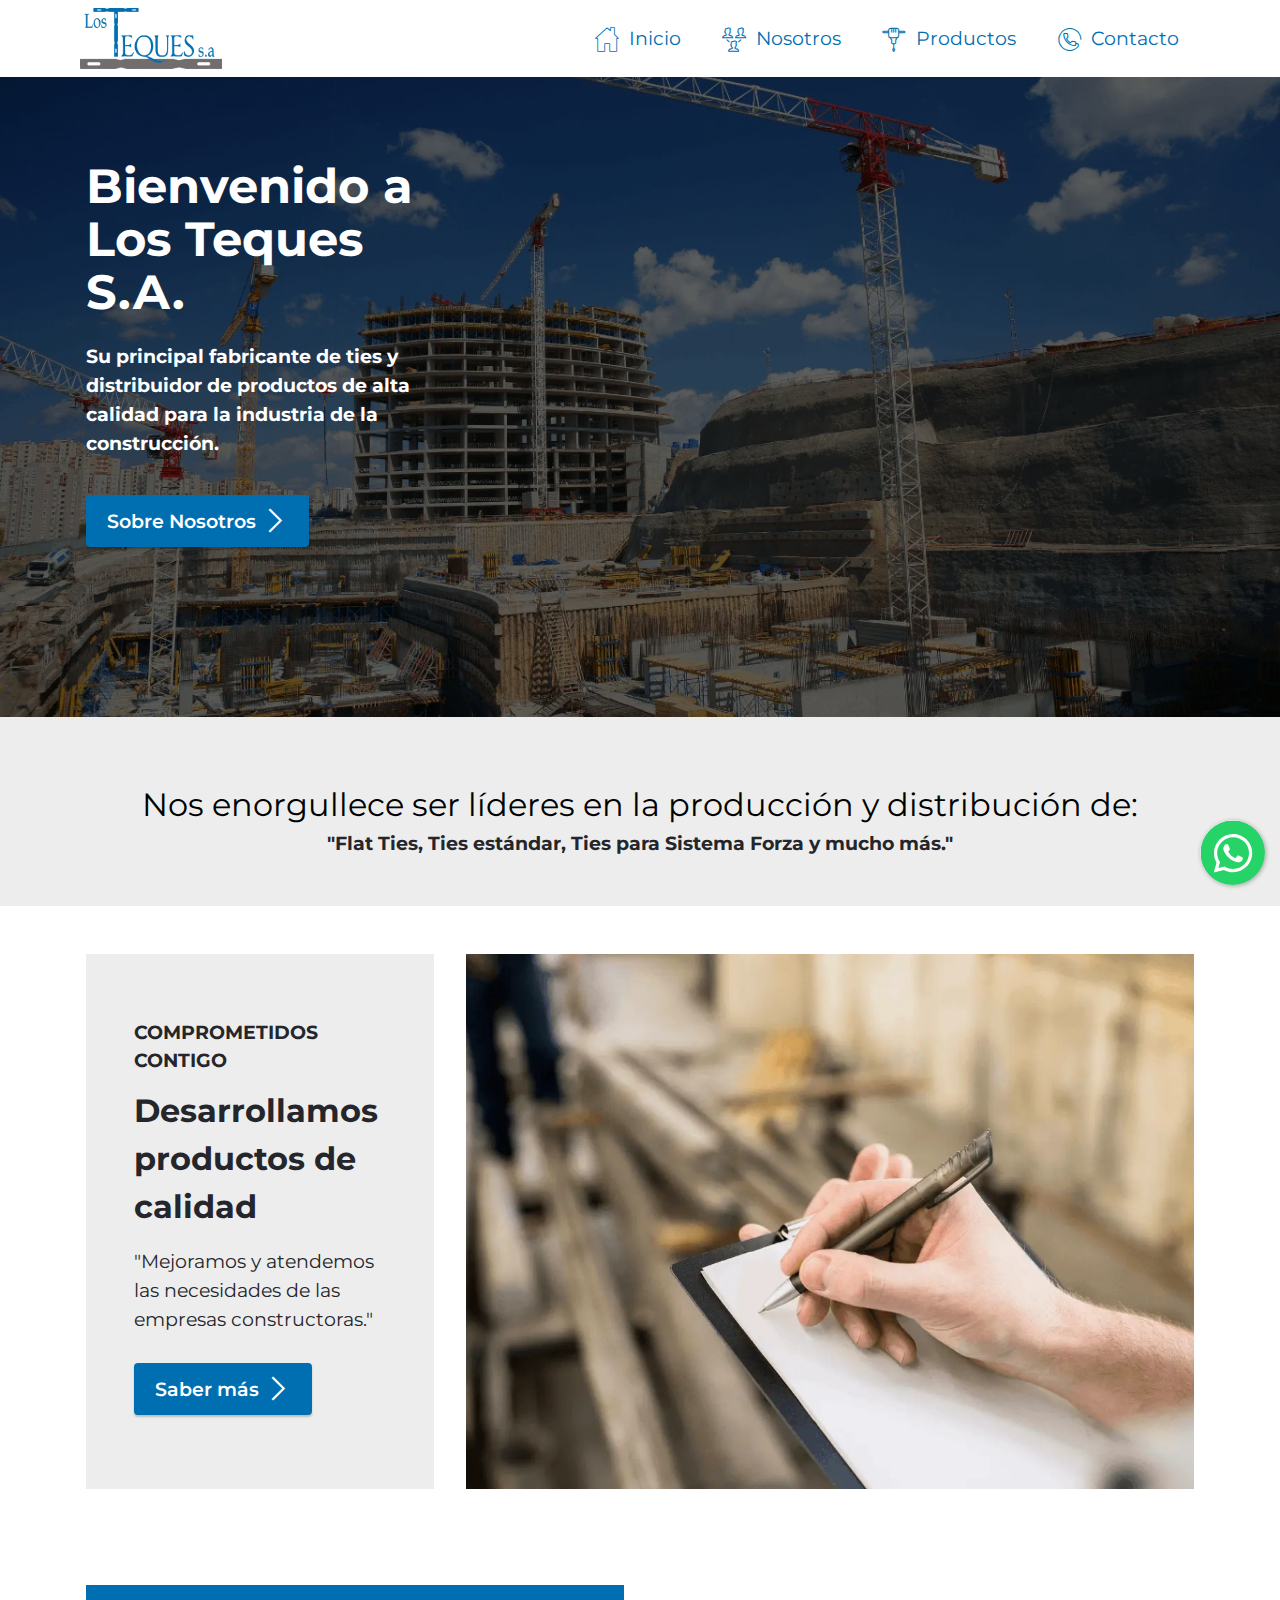
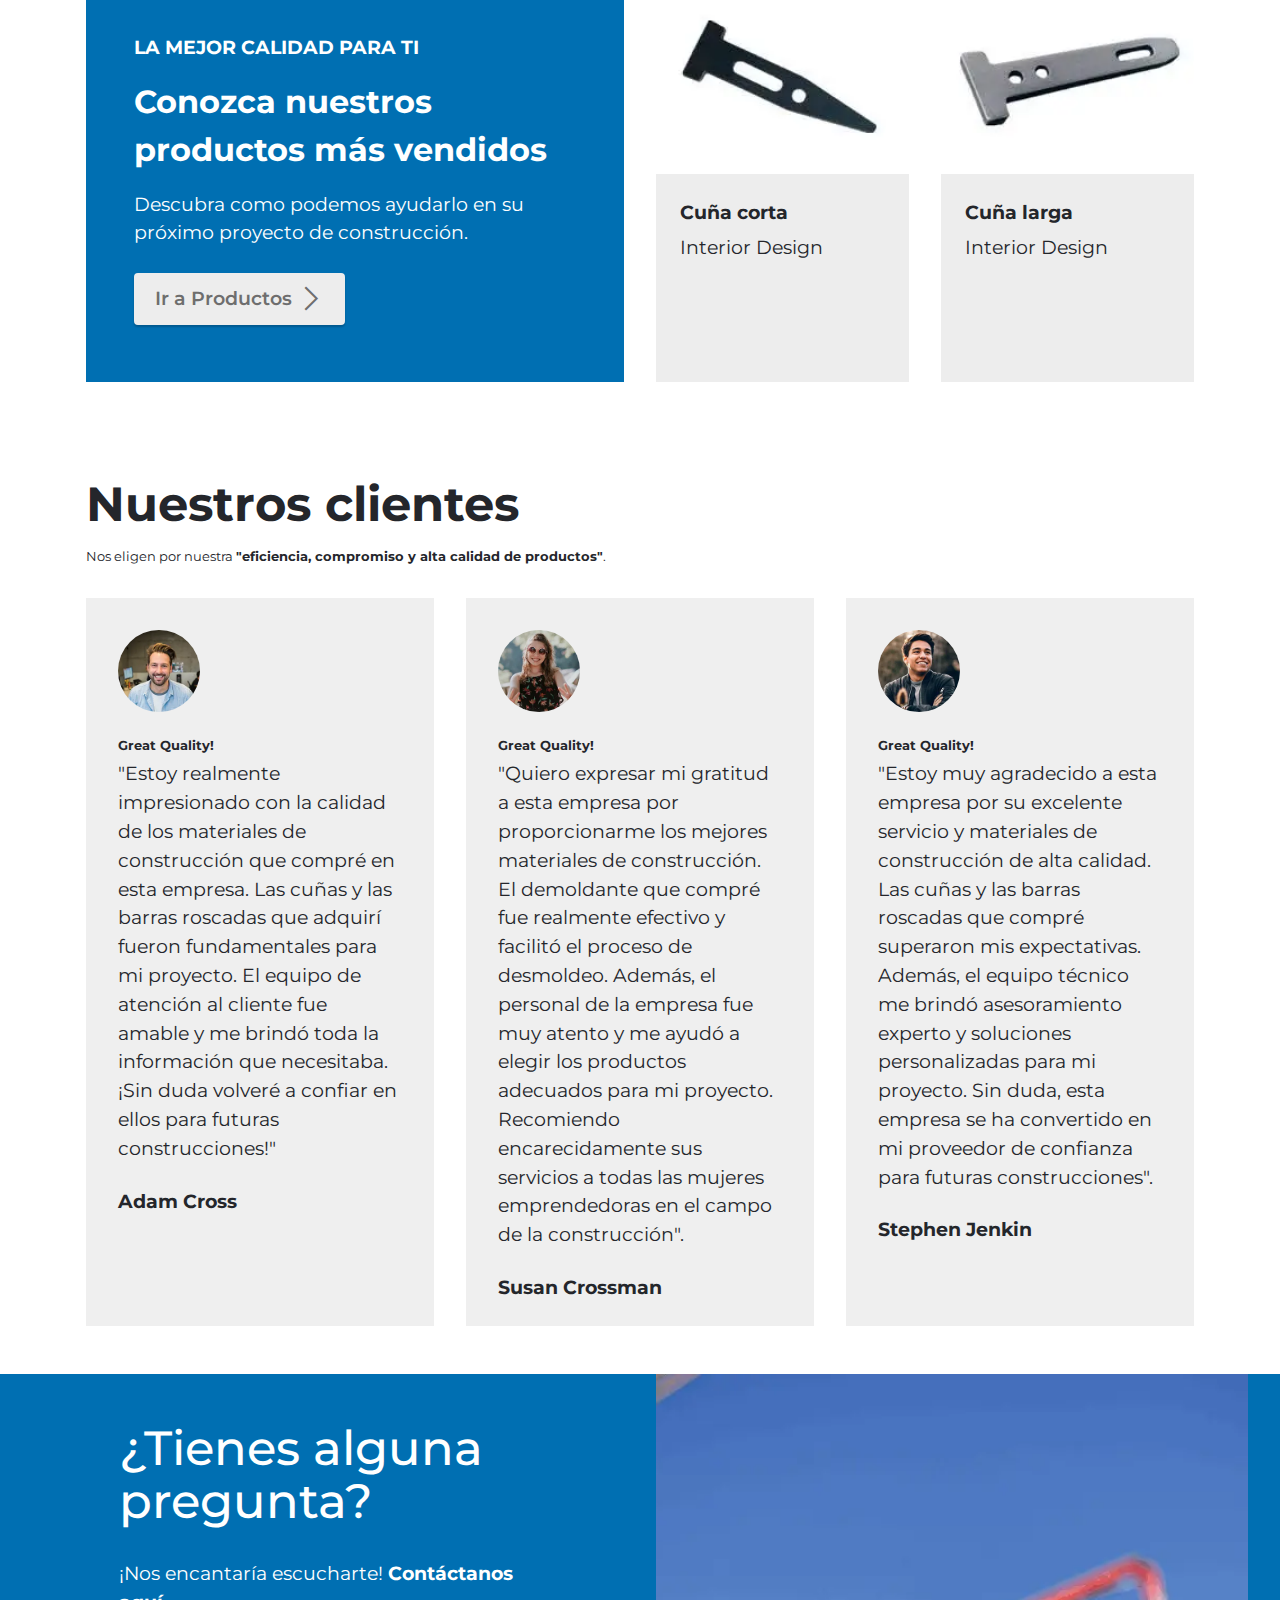
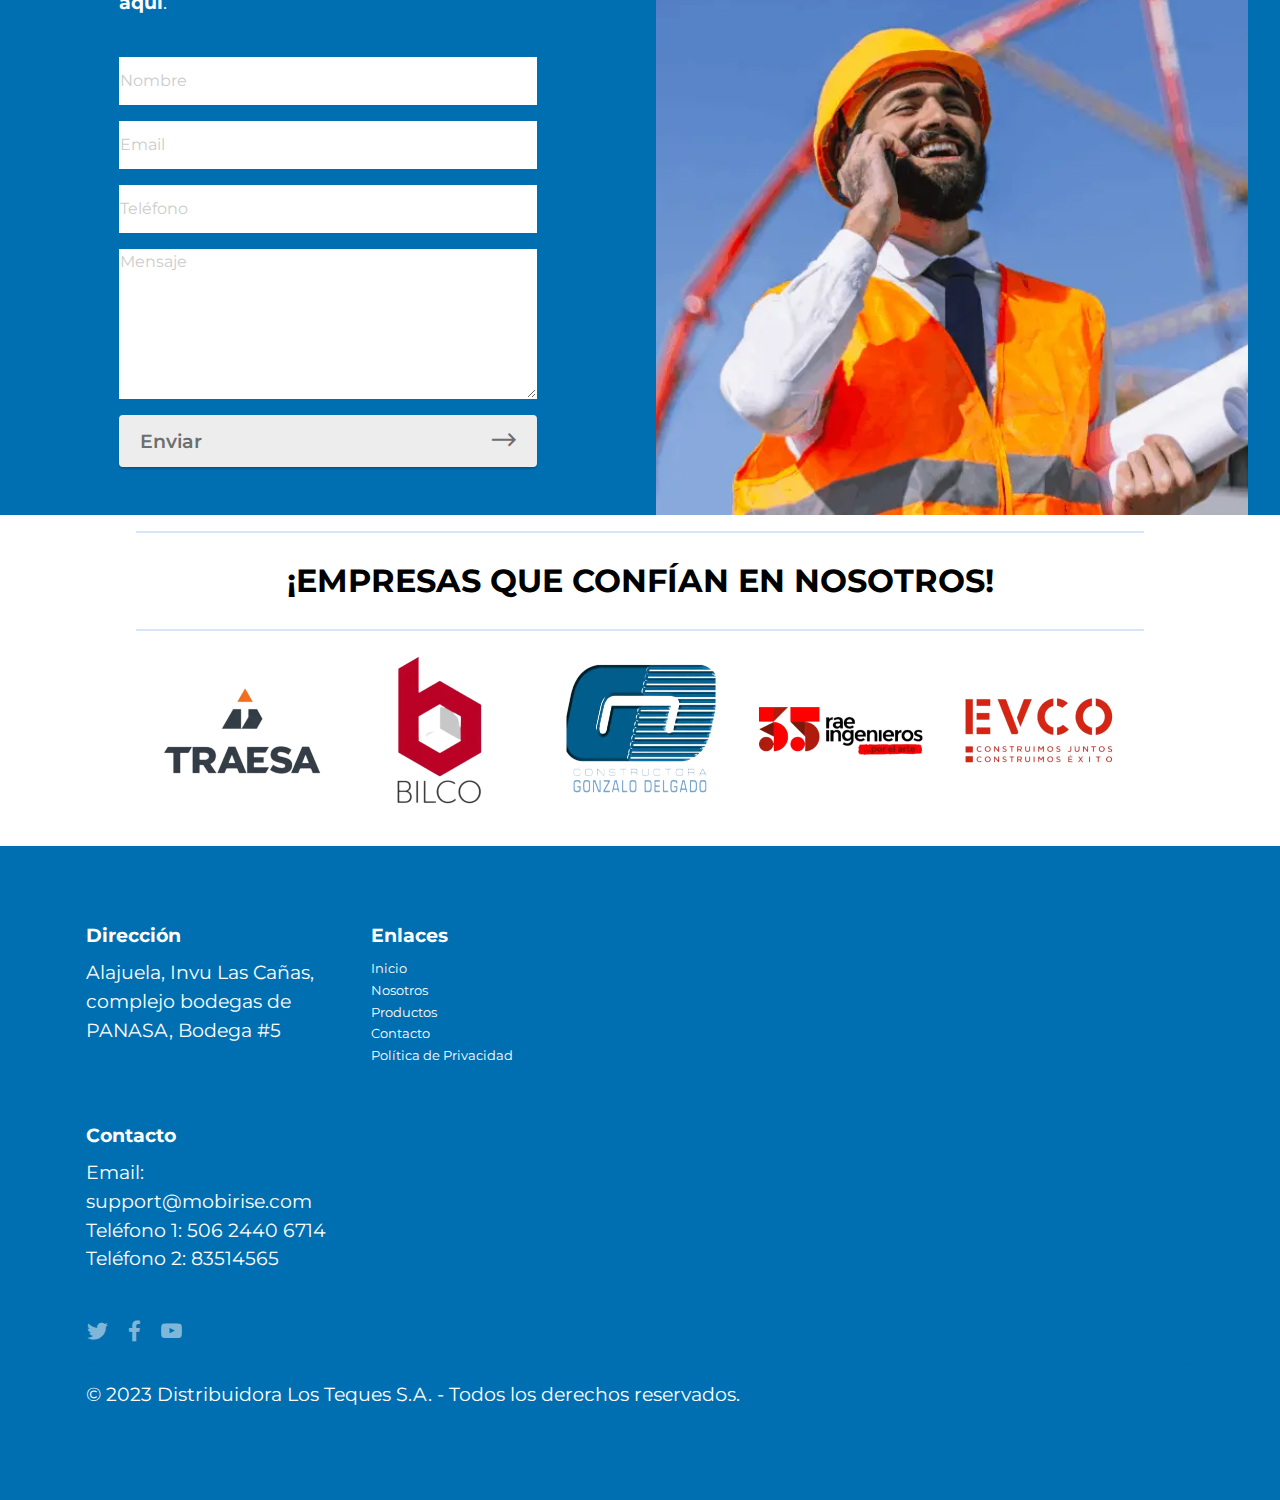
==== index.html @ 0dddf528 "Commit actualización" ====
<!DOCTYPE html>
<html  >
<head>
  
  <meta charset="UTF-8">
  <meta http-equiv="X-UA-Compatible" content="IE=edge">
  
  <meta name="viewport" content="width=device-width, initial-scale=1, minimum-scale=1">
  <link rel="shortcut icon" href="assets/images/grupo-1-128x55.png" type="image/x-icon">
  <meta name="description" content="">
  
  
  <title>Home</title>
  <link rel="stylesheet" href="assets/web/assets/mobirise-icons/mobirise-icons.css">
  <link rel="stylesheet" href="assets/icon54/style.css">
  <link rel="stylesheet" href="assets/icon54-v2/style.css">
  <link rel="stylesheet" href="assets/iconsMind/style.css">
  <link rel="stylesheet" href="assets/web/assets/mobirise-icons2/mobirise2.css">
  <link rel="stylesheet" href="assets/bootstrap/css/bootstrap.min.css">
  <link rel="stylesheet" href="assets/bootstrap/css/bootstrap-grid.min.css">
  <link rel="stylesheet" href="assets/bootstrap/css/bootstrap-reboot.min.css">
  <link rel="stylesheet" href="assets/chatbutton/floating-wpp.css">
  <link rel="stylesheet" href="assets/smart-cart/minicart-theme.css">
  <link rel="stylesheet" href="assets/popup-overlay-plugin/style.css">
  <link rel="stylesheet" href="assets/dropdown/css/style.css">
  <link rel="stylesheet" href="assets/formstyler/jquery.formstyler.css">
  <link rel="stylesheet" href="assets/formstyler/jquery.formstyler.theme.css">
  <link rel="stylesheet" href="assets/socicon/css/styles.css">
  <link rel="stylesheet" href="assets/theme/css/style.css">
  <link rel="stylesheet" href="assets/recaptcha.css">
  <link rel="preload" href="https://fonts.googleapis.com/css?family=Montserrat:100,200,300,400,500,600,700,800,900,100i,200i,300i,400i,500i,600i,700i,800i,900i&display=swap" as="style" onload="this.onload=null;this.rel='stylesheet'">
  <noscript><link rel="stylesheet" href="https://fonts.googleapis.com/css?family=Montserrat:100,200,300,400,500,600,700,800,900,100i,200i,300i,400i,500i,600i,700i,800i,900i&display=swap"></noscript>
  <link rel="preload" as="style" href="assets/mobirise/css/mbr-additional.css"><link rel="stylesheet" href="assets/mobirise/css/mbr-additional.css" type="text/css">

  
  
  

</head>
<body>
  
  <section data-bs-version="5.1" class="menu menu1 agencym4_menu1 cid-tARKE39Lq4" once="menu" id="menu1-2b">

	

	<nav class="navbar navbar-dropdown beta-menu align-items-center navbar-fixed-top navbar-toggleable-sm">
		
		<div class="menu-bottom order-0 order-lg-1">
			<div class="menu-logo">
				<div class="navbar-brand">
					<span class="navbar-logo">
						<a href="index.html">
							<img src="[data-uri]" alt="" style="height: 3.8rem;" loading="lazy" class="lazyload" data-src="assets/images/grupo-1-412x177.webp">
						</a>
					</span>
					
				</div>
				<button class="navbar-toggler" type="button" data-toggle="collapse" data-bs-toggle="collapse" data-target="#navbarSupportedContent, #topLine" data-bs-target="#navbarSupportedContent, #topLine" aria-controls="navbarSupportedContent" aria-expanded="false" aria-label="Toggle navigation">
					<div class="hamburger">
						<span></span>
						<span></span>
						<span></span>
						<span></span>
					</div>
				</button>
			</div>
			<div class="collapse navbar-collapse" id="navbarSupportedContent">
				<ul class="navbar-nav nav-dropdown js-float-line nav-right" data-app-modern-menu="true"><li class="nav-item"><a class="nav-link link mbr-white text-danger text-primary display-7" href="index.html"><span class="imind-home mbr-iconfont mbr-iconfont-btn"></span>Inicio</a></li><li class="nav-item"><a class="nav-link link mbr-white text-danger display-7" href="nosotros.html"><span class="icon54-v2-connecting-users mbr-iconfont mbr-iconfont-btn"></span>Nosotros</a></li><li class="nav-item">
						<a class="nav-link link mbr-white text-danger text-primary display-7" href="productos.html"><span class="icon54-v2-jack-hammer mbr-iconfont mbr-iconfont-btn"></span>Productos</a>
					</li><li class="nav-item"><a class="nav-link link mbr-white text-danger display-7" href="contacto.html"><span class="icon54-v1-phone-1 mbr-iconfont mbr-iconfont-btn"></span>Contacto</a></li></ul>
				
			</div>
		</div>
	</nav>
</section>

<section data-bs-version="5.1" class="header1 shopm5 cid-tIdAH4ptU6" id="aheader1-4l">

    

    
    <div class="mbr-overlay" style="opacity: 0.6; background-color: rgb(0, 0, 0);"></div>

    <div class="container">
        <div class="row justify-content-start">
            <div class="col-12 col-lg-4 col-content">
                
                <h1 class="mbr-section-title mbr-fonts-style mb-0 display-2"><strong>
                    Bienvenido a Los Teques S.A.</strong></h1>
                <div class="text-container">
                    <h2 class="mbr-section-subtitle mbr-fonts-style mb-0 display-7"><strong>
                        Su principal fabricante de ties y distribuidor de productos de alta calidad para la industria de la construcción.</strong></h2>
                    
                </div>
                <div class="mbr-section-btn"><a class="btn btn-danger display-7" href="nosotros.html"><span class="mobi-mbri mobi-mbri-arrow-next mbr-iconfont mbr-iconfont-btn"></span>Sobre Nosotros</a></div>
            </div>
        </div>
    </div>
</section>

<section data-bs-version="5.1" class="article1 shopm5 cid-tIeIZdp18W" id="aarticle1-4p">
    

    
    
    <div class="container">
        <div class="row justify-content-center">
            <div class="title col-md-12 col-lg-12">
                <h3 class="mbr-section-title mbr-fonts-style align-center mb-0 display-5">
                    Nos enorgullece ser líderes en la producción y distribución de:</h3>
                <h4 class="mbr-section-subtitle align-center mbr-fonts-style mb-0 display-7">
                   <strong>"Flat Ties, Ties estándar, Ties para Sistema Forza y mucho más."</strong></h4>
                
            </div>
        </div>
    </div>
</section>

<section data-bs-version="5.1" class="image1 shopm5 cid-tIhHfRg4y4" id="aimage1-4q">
    

    
    
    <div class="container">
        
        <div class="row cards-row align-items-stretch justify-content-center">
            <div class="col-text col-12 col-lg">
                <div class="item-content">
                    <h5 class="card-title mbr-fonts-style display-7"><strong>COMPROMETIDOS CONTIGO</strong></h5>
                    <h5 class="card-subtitle mbr-fonts-style mb-0 display-5">
                        <strong>Desarrollamos productos de calidad</strong></h5>
                    <p class="card-text mbr-fonts-style mb-0 display-7">"Mejoramos y atendemos las necesidades de las empresas constructoras."</p>
                    <div class="mbr-section-btn"><a href="productos.html" class="btn btn-danger display-7" target="_blank"><span class="mobi-mbri mobi-mbri-arrow-next mbr-iconfont mbr-iconfont-btn"></span>Saber más</a></div>
                </div>
            </div>
            <div class="col-img col-12 col-lg-8">
                <div class="item-img">
                    <img src="[data-uri]" alt="" loading="lazy" class="lazyload" data-src="assets/images/3-1-1366x768.webp">
                </div>
            </div>
        </div>
    </div>
</section>

<section data-bs-version="5.1" class="pricing6 shopm5 cid-tIhIXhL57W" id="apricing6-4r">
    
    
    <div class="container">
        <div class="row align-items-stretch items-row justify-content-center">

            <div class="col-12 col-md-12 col-lg-6">
                <div class="mbr-section-head">
                    <h4 class="mbr-section-title mbr-fonts-style mb-0 display-7">
                        <strong>LA MEJOR CALIDAD PARA TI</strong></h4>
                    <h5 class="mbr-section-subtitle mbr-fonts-style mb-0 display-5">
                        <strong>Conozca nuestros productos más vendidos</strong></h5>
                    <h5 class="main-text mbr-fonts-style mb-0 display-7">
                        Descubra como podemos ayudarlo en su próximo proyecto de construcción.
                    </h5>
                    <div class="mbr-section-btn item-footer"><a href="productos.html" class="btn item-btn btn-warning display-7" target="_blank"><span class="mobi-mbri mobi-mbri-arrow-next mbr-iconfont mbr-iconfont-btn"></span>Ir a Productos</a></div>
                </div>
            </div>


            <div class="item features-image col-12 col-md-6 col-lg-3">
                <div class="item-wrapper">
                    <div class="item-img">
                        <img src="[data-uri]" alt="" loading="lazy" class="lazyload" data-src="assets/images/cua-o-llave-corta.jfif-225x225.webp">
                        <div class="mbr-section-btn"><a href="productos.html#apricing6-54" class="btn btn-danger item-btn display-7">Ver más</a></div>
                    </div>
                    <div class="item-content">
                        <h5 class="item-title mbr-fonts-style mb-0 display-7">
                             <strong>Cuña corta</strong></h5>
                        <p class="item-subtitle mbr-fonts-style mb-0 display-7">
                            Interior Design
                        </p>
                        
                    </div>
                </div>
            </div>

            <div class="item features-image col-12 col-md-6 col-lg-3">
                <div class="item-wrapper">
                    <div class="item-img">
                        <img src="[data-uri]" alt="" loading="lazy" class="lazyload" data-src="assets/images/cua-larga.jfif-225x225.webp">
                        <div class="mbr-section-btn"><a href="productos.html#apricing6-54" class="btn btn-danger item-btn display-7">Ver más</a></div>
                    </div>
                    <div class="item-content">
                        <h5 class="item-title mbr-fonts-style mb-0 display-7">
                            <strong>
                                Cuña larga</strong></h5>
                        <p class="item-subtitle mbr-fonts-style mb-0 display-7">
                            Interior Design
                        </p>
                        
                    </div>
                </div>
            </div>

        </div>
    </div>
</section>

<section data-bs-version="5.1" class="people3 shopm5 cid-tIhKVTIOdg" id="apeople3-4s">
    

    
    
    <div class="container">
        <div class="mbr-section-head">
            <h3 class="mbr-section-title mbr-fonts-style mb-0 display-2">
                <strong>Nuestros clientes</strong></h3>
            <h5 class="mbr-section-subtitle mbr-fonts-style mb-0 display-4">
                Nos eligen por nuestra <strong>"eficiencia, compromiso y alta calidad de productos"</strong>.
            </h5>
        </div>
        <div class="row cards-row align-items-stretch justify-content-center">

            <div class="card col-12 col-md-6 col-lg-4">
                <div class="card-wrapper">
                    <div class="item-img">
                        <img src="[data-uri]" alt="" loading="lazy" class="lazyload" data-src="assets/images/face1.webp">
                    </div>
                    <h5 class="card-title mbr-fonts-style display-4">
                        <strong>Great Quality!</strong>
                    </h5>
                    <h5 class="card-subtitle mbr-fonts-style mb-0 display-7">"Estoy realmente impresionado con la calidad de los materiales de construcción que compré en esta empresa. Las cuñas y las barras roscadas que adquirí fueron fundamentales para mi proyecto. El equipo de atención al cliente fue amable y me brindó toda la información que necesitaba. ¡Sin duda volveré a confiar en ellos para futuras construcciones!"</h5>
                    <div class="card-bottom-wrap">
                        <p class="card-name mbr-fonts-style mb-0 display-7">
                            <strong>Adam Cross</strong>
                        </p>
                        
                    </div>
                </div>
            </div>

            <div class="card col-12 col-md-6 col-lg-4">
                <div class="card-wrapper">
                    <div class="item-img">
                        <img src="[data-uri]" alt="" loading="lazy" class="lazyload" data-src="assets/images/face2.webp">
                    </div>
                    <h5 class="card-title mbr-fonts-style display-4">
                        <strong>Great Quality!</strong>
                    </h5>
                    <h5 class="card-subtitle mbr-fonts-style mb-0 display-7">"Quiero expresar mi gratitud a esta empresa por proporcionarme los mejores materiales de construcción. El demoldante que compré fue realmente efectivo y facilitó el proceso de desmoldeo. Además, el personal de la empresa fue muy atento y me ayudó a elegir los productos adecuados para mi proyecto. Recomiendo encarecidamente sus servicios a todas las mujeres emprendedoras en el campo de la construcción".</h5>
                    <div class="card-bottom-wrap">
                        <p class="card-name mbr-fonts-style mb-0 display-7">
                            <strong>Susan Crossman</strong>
                        </p>
                        
                    </div>
                </div>
            </div>
            <div class="card col-12 col-md-6 col-lg-4">
                <div class="card-wrapper">
                    <div class="item-img">
                        <img src="[data-uri]" alt="" loading="lazy" class="lazyload" data-src="assets/images/face3.webp">
                    </div>
                    <h5 class="card-title mbr-fonts-style display-4">
                        <strong>Great Quality!</strong>
                    </h5>
                    <h5 class="card-subtitle mbr-fonts-style mb-0 display-7">"Estoy muy agradecido a esta empresa por su excelente servicio y materiales de construcción de alta calidad. Las cuñas y las barras roscadas que compré superaron mis expectativas. Además, el equipo técnico me brindó asesoramiento experto y soluciones personalizadas para mi proyecto. Sin duda, esta empresa se ha convertido en mi proveedor de confianza para futuras construcciones".</h5>
                    <div class="card-bottom-wrap">
                        <p class="card-name mbr-fonts-style mb-0 display-7">
                            <strong>Stephen Jenkin</strong>
                        </p>
                        
                    </div>
                </div>
            </div>

        </div>
    </div>
</section>

<section data-bs-version="5.1" class="form form1 industrym4_form1 cid-tIhMe9GG2u" id="form001-4t">

	

	

	<div class="container-fluid">
		<div class="row">
			<div class="col-lg-6 mx-auto py-5 mbr-form" data-form-type="formoid">
				<h2 class="mbr-section-title align-left pb-4 mbr-semibold mbr-white mbr-fonts-style display-2">¿Tienes alguna pregunta?</h2>
				<p class="mbr-text mbr-black align-left pb-4 mbr-regular mbr-light mbr-fonts-style display-7">¡Nos encantaría escucharte! <strong>Contáctanos aquí</strong>.</p>
				<!---Formbuilder Form--->
				<form action="https://mobirise.eu/" method="POST" class="mbr-form form-with-styler" data-form-title="Form Name"><input type="hidden" name="email" data-form-email="true" value="Pf9vUoSdIhd9yyI3pvFYnCew9eEXFG8mIy0gmKCTc1WOfLQgKjstfrhZujZC/AQQEA2zJ03johLRgko5/EZGVQ2fHcIpmomJSnGQuFqqCVwVO3lSVEWWECcdSHfw+iJQ.eFJRoqqiEd4gJ+GeoC/4ouT8Q7LmjeDtuuFhpUrqaQWeVHPRgYNDMj85qisv90Dphksd176Srx2PKoPVZc2mEFu+ofXh6MCu+YUNw5muZpaPR1gjAbjbYVipbGEQ1Nxk">
					<div class="row">
						<div hidden="hidden" data-form-alert="" class="alert alert-success col-12">Gracias por su interés en Los Teques S.A., nos pondremos en contacto pronto.</div>
						<div hidden="hidden" data-form-alert-danger="" class="alert alert-danger col-12">Oops...! some
							problem!</div>
					</div>
					<div class="dragArea row">
						<div class="col-lg-12 form-group mb-3" data-for="first-name">
							<input type="text" name="first-name" placeholder="Nombre" data-form-field="first-name" class="form-control display-7" value="" id="first-name-form001-4t">
						</div>
						
						
						<div data-for="email" class="col-lg-12 form-group mb-3" style="">
							<input type="email" name="email" placeholder="Email" data-form-field="email" class="form-control display-7" value="" id="email-form001-4t">
						</div>
						<div data-for="phone" class="col-lg-12 form-group mb-3">
							<input type="tel" name="phone" placeholder="Teléfono" data-form-field="phone" class="form-control display-7" pattern="*" value="" id="phone-form001-4t">
						</div>
						<div data-for="message" class="col-lg-12 form-group mb-3">
							<textarea name="message" placeholder="Mensaje" data-form-field="message" class="form-control display-7" value="" id="message-form001-4t"></textarea>
						</div>
						<div class="col-lg-12 mbr-section-btn"><button type="submit" class="btn btn-warning display-7"><span class="mobi-mbri mobi-mbri-right mbr-iconfont mbr-iconfont-btn"></span>Enviar</button></div>
					</div>
				</form>
				<!---Formbuilder Form--->
			</div>
			<div class="col-lg-6 img-col">
				<img src="[data-uri]" alt="" loading="lazy" class="lazyload" data-src="assets/images/4-1255x706.webp">
			</div>
		</div>
	</div>
</section>

<section data-bs-version="5.1" class="content6 cid-tASLdBL5ep" id="content6-3x">
    
    <div class="container-fluid">
        <div class="row justify-content-center">
            <div class="col-md-12 col-lg-10">
                <hr class="line">
                <p class="mbr-text align-center mbr-fonts-style my-4 display-5"><strong>¡EMPRESAS QUE CONFÍAN EN NOSOTROS!</strong></p>
                <hr class="line">
            </div>
        </div>
    </div>
</section>

<section data-bs-version="5.1" class="people4 mbr-embla cid-tASMoTf3MT" id="people4-42">
    

    

    <div>
        <div class="container">
            <div class="embla" data-skip-snaps="true" data-align="center" data-contain-scroll="trimSnaps" data-loop="true" data-auto-play="true" data-auto-play-interval="3" data-draggable="true">
                <div class="embla__viewport container">
                    <div class="embla__container">
                        
                        <div class="embla__slide slider-image item features-image active" style="margin-left: 1rem; margin-right: 1rem;">
                            <div class="slide-content">
                                <div class="item-wrapper">
                                    <div class="wrap-img item-img">
                                        <img src="[data-uri]" alt="" data-slide-to="1" data-bs-slide-to="1" loading="lazy" class="lazyload" data-src="assets/images/2-removebg-preview-334x334.webp">
                                    </div>
                                </div>
                            </div>
                        </div><div class="embla__slide slider-image item features-image" style="margin-left: 1rem; margin-right: 1rem;">
                            <div class="slide-content">
                                <div class="item-wrapper">
                                    <div class="wrap-img item-img">
                                        <img src="[data-uri]" alt="" data-slide-to="2" data-bs-slide-to="2" loading="lazy" class="lazyload" data-src="assets/images/3-removebg-preview-334x334.webp">
                                    </div>
                                </div>
                            </div>
                        </div><div class="embla__slide slider-image item features-image" style="margin-left: 1rem; margin-right: 1rem;">
                            <div class="slide-content">
                                <div class="item-wrapper">
                                    <div class="wrap-img item-img">
                                        <img src="[data-uri]" alt="" data-slide-to="2" data-bs-slide-to="3" loading="lazy" class="lazyload" data-src="assets/images/4-removebg-preview-334x334.webp">
                                    </div>
                                </div>
                            </div>
                        </div><div class="embla__slide slider-image item features-image" style="margin-left: 1rem; margin-right: 1rem;">
                            <div class="slide-content">
                                <div class="item-wrapper">
                                    <div class="wrap-img item-img">
                                        <img src="[data-uri]" alt="" data-slide-to="3" data-bs-slide-to="3" loading="lazy" class="lazyload" data-src="assets/images/5-removebg-preview-334x334.webp">
                                    </div>
                                </div>
                            </div>
                        </div><div class="embla__slide slider-image item features-image" style="margin-left: 1rem; margin-right: 1rem;">
                            <div class="slide-content">
                                <div class="item-wrapper">
                                    <div class="wrap-img item-img">
                                        <img src="[data-uri]" alt="" data-slide-to="4" data-bs-slide-to="4" loading="lazy" class="lazyload" data-src="assets/images/6-removebg-preview-334x334.webp">
                                    </div>
                                </div>
                            </div>
                        </div><div class="embla__slide slider-image item features-image" style="margin-left: 1rem; margin-right: 1rem;">
                            <div class="slide-content">
                                <div class="item-wrapper">
                                    <div class="wrap-img item-img">
                                        <img src="[data-uri]" alt="" data-slide-to="5" data-bs-slide-to="5" loading="lazy" class="lazyload" data-src="assets/images/7-removebg-preview-334x334.webp">
                                    </div>
                                </div>
                            </div>
                        </div><div class="embla__slide slider-image item features-image" style="margin-left: 1rem; margin-right: 1rem;">
                            <div class="slide-content">
                                <div class="item-wrapper">
                                    <div class="wrap-img item-img">
                                        <img src="[data-uri]" alt="" data-slide-to="6" data-bs-slide-to="6" loading="lazy" class="lazyload" data-src="assets/images/8-removebg-preview-334x334.webp">
                                    </div>
                                </div>
                            </div>
                        </div><div class="embla__slide slider-image item features-image" style="margin-left: 1rem; margin-right: 1rem;">
                            <div class="slide-content">
                                <div class="item-wrapper">
                                    <div class="wrap-img item-img">
                                        <img src="[data-uri]" alt="" data-slide-to="7" data-bs-slide-to="7" loading="lazy" class="lazyload" data-src="assets/images/1-removebg-preview-334x334.webp">
                                    </div>
                                </div>
                            </div>
                        </div>
                        
                        
                        
                        
                        
                    </div>
                </div>
                <button class="embla__button embla__button--prev">
                    <span class="mobi-mbri mobi-mbri-arrow-prev mbr-iconfont" aria-hidden="true"></span>
                    <span class="sr-only visually-hidden visually-hidden">Previous</span>
                </button>
                <button class="embla__button embla__button--next">
                    <span class="mobi-mbri mobi-mbri-arrow-next mbr-iconfont" aria-hidden="true"></span>
                    <span class="sr-only visually-hidden visually-hidden">Next</span>
                </button>
            </div>
        </div>
    </div>
</section>

<section data-bs-version="5.1" class="footer6 cid-tIuk1VQ1nN" once="footers" id="footer6-5g">

    

    

    <div class="container">
        <div class="row content mbr-white">
            <div class="col-12 col-md-3 mbr-fonts-style display-7">
                <h5 class="mbr-section-subtitle mbr-fonts-style mb-2 display-7">
                    <strong>Dirección</strong></h5>
                <p class="mbr-text mbr-fonts-style display-7">Alajuela, Invu Las Cañas, complejo bodegas de PANASA, Bodega #5</p> <br>
                <h5 class="mbr-section-subtitle mbr-fonts-style mb-2 mt-4 display-7">
                    <strong>Contacto</strong></h5>
                <p class="mbr-text mbr-fonts-style mb-4 display-7">
                    Email: support@mobirise.com <br>
                    Teléfono 1: 506 2440 6714<br>Teléfono 2: 83514565</p>
            </div>
            <div class="col-12 col-md-3 mbr-fonts-style display-7">
                <h5 class="mbr-section-subtitle mbr-fonts-style mb-2 display-7">
                    <strong>Enlaces</strong></h5>
                <ul class="list mbr-fonts-style mb-4 display-4">
                    <li class="mbr-text item-wrap"><a href="index.html" class="text-primary">Inicio</a></li>
                    <li class="mbr-text item-wrap"><a href="nosotros.html" class="text-primary">Nosotros</a></li>
                    <li class="mbr-text item-wrap"><a href="productos.html" class="text-primary">Productos</a></li><li class="mbr-text item-wrap"><a href="contacto.html" class="text-primary">Contacto</a></li><li class="mbr-text item-wrap"><a href="politicas.html" class="text-primary">Política de Privacidad</a></li>
                </ul>
                <h5 class="mbr-section-subtitle mbr-fonts-style mb-2 mt-5 display-7"></h5>
                <p class="mbr-text mbr-fonts-style mb-4 display-7"></p>
            </div>
            <div class="col-12 col-md-6">
                <div class="google-map"><iframe frameborder="0" style="border:0" src="https://www.google.com/maps/embed?pb=!1m14!1m8!1m3!1d245.5718844823899!2d-84.20197689848334!3d10.004453446647483!3m2!1i1024!2i768!4f13.1!3m3!1m2!1s0x8fa0f96d98078c4d%3A0xcdc09a8e0629ba44!2sPANASA!5e0!3m2!1ses-419!2sve!4v1687784857451!5m2!1ses-419!2sve" allowfullscreen="" loading="lazy" class="lazyload"></iframe></div>
            </div>
            <div class="col-md-6">
                <div class="social-list align-left">
                    <div class="soc-item">
                        <a href="#" target="_blank">
                            <span class="mbr-iconfont mbr-iconfont-social socicon-twitter socicon"></span>
                        </a>
                    </div>
                    <div class="soc-item">
                        <a href="#" target="_blank">
                            <span class="mbr-iconfont mbr-iconfont-social socicon-facebook socicon"></span>
                        </a>
                    </div>
                    <div class="soc-item">
                        <a href="#" target="_blank">
                            <span class="mbr-iconfont mbr-iconfont-social socicon-youtube socicon"></span>
                        </a>
                    </div>
                    
                    
                    
                </div>
            </div>
        </div>
        <div class="footer-lower">
            <div class="media-container-row">
                <div class="col-sm-12">
                    <hr>
                </div>
            </div>
            <div class="col-sm-12 copyright pl-0">
                <p class="mbr-text mbr-fonts-style mbr-white display-7">
                    © 2023 Distribuidora Los Teques S.A. - Todos los derechos reservados.</p>
            </div>
        </div>
    </div>
</section>


<script src="assets/bootstrap/js/bootstrap.bundle.min.js"></script>
  <script src="assets/smoothscroll/smooth-scroll.js"></script>
  <script src="assets/ytplayer/index.js"></script>
  <script src="assets/chatbutton/floating-wpp.js"></script>
  <script src="assets/chatbutton/script.js"></script>
  <script src="assets/smart-cart/minicart.js"></script>
  <script src="assets/smart-cart/minicart-customizer.js"></script>
  <script src="assets/dropdown/js/navbar-dropdown.js"></script>
  <script src="assets/formstyler/jquery.formstyler.js"></script>
  <script src="assets/formstyler/jquery.formstyler.min.js"></script>
  <script src="assets/embla/embla.min.js"></script>
  <script src="assets/embla/script.js"></script>
  <script src="assets/theme/js/script.js"></script>
  <script src="assets/formoid.min.js"></script>
  
  
  
<div id="chatbutton-wa" data-phone="+12345678901" data-showpopup="true" data-headertitle="👋 Chat con nosotros por WhatsApp!" data-popupmessage="Hola!👋

Escribe tu mensaje aquí. en la brevedad posible nos pondremos en contacto contigo! 🔥

Los Teques S.A. Team" data-placeholder="Escribe aquí" data-position="left" data-headercolor="#39847a" data-backgroundcolor="#e5ddd5" data-autoopentimeout="0" data-size="65px"><div class="floating-wpp-button" style="width: 65px; height: 65px;"><div class="floating-wpp-button-image"><!--?xml version="1.0" encoding="UTF-8" standalone="no"?--><svg xmlns="http://www.w3.org/2000/svg" xmlns:xlink="http://www.w3.org/1999/xlink" style="isolation:isolate" viewBox="0 0 800 800" width="65" height="65"><defs><clipPath id="_clipPath_A3g8G5hPEGG2L0B6hFCxamU4cc8rfqzQ"><rect width="800" height="800"></rect></clipPath></defs><g clip-path="url(#_clipPath_A3g8G5hPEGG2L0B6hFCxamU4cc8rfqzQ)"><g><path d=" M 787.59 800 L 12.41 800 C 5.556 800 0 793.332 0 785.108 L 0 14.892 C 0 6.667 5.556 0 12.41 0 L 787.59 0 C 794.444 0 800 6.667 800 14.892 L 800 785.108 C 800 793.332 794.444 800 787.59 800 Z " fill="rgb(37,211,102)"></path></g><g><path d=" M 508.558 450.429 C 502.67 447.483 473.723 433.24 468.325 431.273 C 462.929 429.308 459.003 428.328 455.078 434.22 C 451.153 440.114 439.869 453.377 436.434 457.307 C 433 461.236 429.565 461.729 423.677 458.78 C 417.79 455.834 398.818 449.617 376.328 429.556 C 358.825 413.943 347.008 394.663 343.574 388.768 C 340.139 382.873 343.207 379.687 346.155 376.752 C 348.804 374.113 352.044 369.874 354.987 366.436 C 357.931 362.999 358.912 360.541 360.875 356.614 C 362.837 352.683 361.857 349.246 360.383 346.299 C 358.912 343.352 347.136 314.369 342.231 302.579 C 337.451 291.099 332.597 292.654 328.983 292.472 C 325.552 292.301 321.622 292.265 317.698 292.265 C 313.773 292.265 307.394 293.739 301.996 299.632 C 296.6 305.527 281.389 319.772 281.389 348.752 C 281.389 377.735 302.487 405.731 305.431 409.661 C 308.376 413.592 346.949 473.062 406.015 498.566 C 420.062 504.634 431.03 508.256 439.581 510.969 C 453.685 515.451 466.521 514.818 476.666 513.302 C 487.978 511.613 511.502 499.06 516.409 485.307 C 521.315 471.55 521.315 459.762 519.842 457.307 C 518.371 454.851 514.446 453.377 508.558 450.429 Z  M 401.126 597.117 L 401.047 597.117 C 365.902 597.104 331.431 587.661 301.36 569.817 L 294.208 565.572 L 220.08 585.017 L 239.866 512.743 L 235.21 505.332 C 215.604 474.149 205.248 438.108 205.264 401.1 C 205.307 293.113 293.17 205.257 401.204 205.257 C 453.518 205.275 502.693 225.674 539.673 262.696 C 576.651 299.716 597.004 348.925 596.983 401.258 C 596.939 509.254 509.078 597.117 401.126 597.117 Z  M 567.816 234.565 C 523.327 190.024 464.161 165.484 401.124 165.458 C 271.24 165.458 165.529 271.161 165.477 401.085 C 165.46 442.617 176.311 483.154 196.932 518.892 L 163.502 641 L 288.421 608.232 C 322.839 627.005 361.591 636.901 401.03 636.913 L 401.126 636.913 L 401.127 636.913 C 530.998 636.913 636.717 531.2 636.77 401.274 C 636.794 338.309 612.306 279.105 567.816 234.565" fill-rule="evenodd" fill="rgb(255,255,255)"></path></g></g></svg></div></div></div>
 
<script>"use strict";if("loading"in HTMLImageElement.prototype){document.querySelectorAll('img[loading="lazy"]').forEach(e=>{e.src=e.dataset.src;if(e.getAttribute("style")){e.setAttribute("data-temp-style",e.getAttribute("style"))};if(e.getAttribute("data-aspectratio")){e.style.paddingTop=100*e.getAttribute("data-aspectratio")+"%";e.style.height=0;}e.onload=function(){if(e.getAttribute("data-temp-style")){e.setAttribute("style", e.getAttribute("data-temp-style"))}else{e.removeAttribute("style")};e.removeAttribute("data-temp-style")}})}else{const e=document.createElement("script");e.src="https://cdnjs.cloudflare.com/ajax/libs/lazysizes/5.1.2/lazysizes.min.js";document.body.appendChild(e)}</script>
</body>
</html>
---- assets/web/assets/mobirise-icons/mobirise-icons.css ----
@font-face {
  font-family: 'MobiriseIcons';
  src:  url('mobirise-icons.eot?spat4u');
  src:  url('mobirise-icons.eot?spat4u#iefix') format('embedded-opentype'),
    url('mobirise-icons.ttf?spat4u') format('truetype'),
    url('mobirise-icons.woff?spat4u') format('woff'),
    url('mobirise-icons.svg?spat4u#MobiriseIcons') format('svg');
  font-weight: normal;
  font-style: normal;
  font-display: swap;
}

[class^="mbri-"], [class*=" mbri-"] {
  /* use !important to prevent issues with browser extensions that change fonts */
  font-family: MobiriseIcons !important;
  speak: none;
  font-style: normal;
  font-weight: normal;
  font-variant: normal;
  text-transform: none;
  line-height: 1;

  /* Better Font Rendering =========== */
  -webkit-font-smoothing: antialiased;
  -moz-osx-font-smoothing: grayscale;
}

.mbri-add-submenu:before {
  content: "\e900";
}
.mbri-alert:before {
  content: "\e901";
}
.mbri-align-center:before {
  content: "\e902";
}
.mbri-align-justify:before {
  content: "\e903";
}
.mbri-align-left:before {
  content: "\e904";
}
.mbri-align-right:before {
  content: "\e905";
}
.mbri-android:before {
  content: "\e906";
}
.mbri-apple:before {
  content: "\e907";
}
.mbri-arrow-down:before {
  content: "\e908";
}
.mbri-arrow-next:before {
  content: "\e909";
}
.mbri-arrow-prev:before {
  content: "\e90a";
}
.mbri-arrow-up:before {
  content: "\e90b";
}
.mbri-bold:before {
  content: "\e90c";
}
.mbri-bookmark:before {
  content: "\e90d";
}
.mbri-bootstrap:before {
  content: "\e90e";
}
.mbri-briefcase:before {
  content: "\e90f";
}
.mbri-browse:before {
  content: "\e910";
}
.mbri-bulleted-list:before {
  content: "\e911";
}
.mbri-calendar:before {
  content: "\e912";
}
.mbri-camera:before {
  content: "\e913";
}
.mbri-cart-add:before {
  content: "\e914";
}
.mbri-cart-full:before {
  content: "\e915";
}
.mbri-cash:before {
  content: "\e916";
}
.mbri-change-style:before {
  content: "\e917";
}
.mbri-chat:before {
  content: "\e918";
}
.mbri-clock:before {
  content: "\e919";
}
.mbri-close:before {
  content: "\e91a";
}
.mbri-cloud:before {
  content: "\e91b";
}
.mbri-code:before {
  content: "\e91c";
}
.mbri-contact-form:before {
  content: "\e91d";
}
.mbri-credit-card:before {
  content: "\e91e";
}
.mbri-cursor-click:before {
  content: "\e91f";
}
.mbri-cust-feedback:before {
  content: "\e920";
}
.mbri-database:before {
  content: "\e921";
}
.mbri-delivery:before {
  content: "\e922";
}
.mbri-desktop:before {
  content: "\e923";
}
.mbri-devices:before {
  content: "\e924";
}
.mbri-down:before {
  content: "\e925";
}
.mbri-download:before {
  content: "\e989";
}
.mbri-drag-n-drop:before {
  content: "\e927";
}
.mbri-drag-n-drop2:before {
  content: "\e928";
}
.mbri-edit:before {
  content: "\e929";
}
.mbri-edit2:before {
  content: "\e92a";
}
.mbri-error:before {
  content: "\e92b";
}
.mbri-extension:before {
  content: "\e92c";
}
.mbri-features:before {
  content: "\e92d";
}
.mbri-file:before {
  content: "\e92e";
}
.mbri-flag:before {
  content: "\e92f";
}
.mbri-folder:before {
  content: "\e930";
}
.mbri-gift:before {
  content: "\e931";
}
.mbri-github:before {
  content: "\e932";
}
.mbri-globe:before {
  content: "\e933";
}
.mbri-globe-2:before {
  content: "\e934";
}
.mbri-growing-chart:before {
  content: "\e935";
}
.mbri-hearth:before {
  content: "\e936";
}
.mbri-help:before {
  content: "\e937";
}
.mbri-home:before {
  content: "\e938";
}
.mbri-hot-cup:before {
  content: "\e939";
}
.mbri-idea:before {
  content: "\e93a";
}
.mbri-image-gallery:before {
  content: "\e93b";
}
.mbri-image-slider:before {
  content: "\e93c";
}
.mbri-info:before {
  content: "\e93d";
}
.mbri-italic:before {
  content: "\e93e";
}
.mbri-key:before {
  content: "\e93f";
}
.mbri-laptop:before {
  content: "\e940";
}
.mbri-layers:before {
  content: "\e941";
}
.mbri-left-right:before {
  content: "\e942";
}
.mbri-left:before {
  content: "\e943";
}
.mbri-letter:before {
  content: "\e944";
}
.mbri-like:before {
  content: "\e945";
}
.mbri-link:before {
  content: "\e946";
}
.mbri-lock:before {
  content: "\e947";
}
.mbri-login:before {
  content: "\e948";
}
.mbri-logout:before {
  content: "\e949";
}
.mbri-magic-stick:before {
  content: "\e94a";
}
.mbri-map-pin:before {
  content: "\e94b";
}
.mbri-menu:before {
  content: "\e94c";
}
.mbri-mobile:before {
  content: "\e94d";
}
.mbri-mobile2:before {
  content: "\e94e";
}
.mbri-mobirise:before {
  content: "\e94f";
}
.mbri-more-horizontal:before {
  content: "\e950";
}
.mbri-more-vertical:before {
  content: "\e951";
}
.mbri-music:before {
  content: "\e952";
}
.mbri-new-file:before {
  content: "\e953";
}
.mbri-numbered-list:before {
  content: "\e954";
}
.mbri-opened-folder:before {
  content: "\e955";
}
.mbri-pages:before {
  content: "\e956";
}
.mbri-paper-plane:before {
  content: "\e957";
}
.mbri-paperclip:before {
  content: "\e958";
}
.mbri-photo:before {
  content: "\e959";
}
.mbri-photos:before {
  content: "\e95a";
}
.mbri-pin:before {
  content: "\e95b";
}
.mbri-play:before {
  content: "\e95c";
}
.mbri-plus:before {
  content: "\e95d";
}
.mbri-preview:before {
  content: "\e95e";
}
.mbri-print:before {
  content: "\e95f";
}
.mbri-protect:before {
  content: "\e960";
}
.mbri-question:before {
  content: "\e961";
}
.mbri-quote-left:before {
  content: "\e962";
}
.mbri-quote-right:before {
  content: "\e963";
}
.mbri-refresh:before {
  content: "\e964";
}
.mbri-responsive:before {
  content: "\e965";
}
.mbri-right:before {
  content: "\e966";
}
.mbri-rocket:before {
  content: "\e967";
}
.mbri-sad-face:before {
  content: "\e968";
}
.mbri-sale:before {
  content: "\e969";
}
.mbri-save:before {
  content: "\e96a";
}
.mbri-search:before {
  content: "\e96b";
}
.mbri-setting:before {
  content: "\e96c";
}
.mbri-setting2:before {
  content: "\e96d";
}
.mbri-setting3:before {
  content: "\e96e";
}
.mbri-share:before {
  content: "\e96f";
}
.mbri-shopping-bag:before {
  content: "\e970";
}
.mbri-shopping-basket:before {
  content: "\e971";
}
.mbri-shopping-cart:before {
  content: "\e972";
}
.mbri-sites:before {
  content: "\e973";
}
.mbri-smile-face:before {
  content: "\e974";
}
.mbri-speed:before {
  content: "\e975";
}
.mbri-star:before {
  content: "\e976";
}
.mbri-success:before {
  content: "\e977";
}
.mbri-sun:before {
  content: "\e978";
}
.mbri-sun2:before {
  content: "\e979";
}
.mbri-tablet:before {
  content: "\e97a";
}
.mbri-tablet-vertical:before {
  content: "\e97b";
}
.mbri-target:before {
  content: "\e97c";
}
.mbri-timer:before {
  content: "\e97d";
}
.mbri-to-ftp:before {
  content: "\e97e";
}
.mbri-to-local-drive:before {
  content: "\e97f";
}
.mbri-touch-swipe:before {
  content: "\e980";
}
.mbri-touch:before {
  content: "\e981";
}
.mbri-trash:before {
  content: "\e982";
}
.mbri-underline:before {
  content: "\e983";
}
.mbri-unlink:before {
  content: "\e984";
}
.mbri-unlock:before {
  content: "\e985";
}
.mbri-up-down:before {
  content: "\e986";
}
.mbri-up:before {
  content: "\e987";
}
.mbri-update:before {
  content: "\e988";
}
.mbri-upload:before {
 content: "\e926"; 
}
.mbri-user:before {
  content: "\e98a";
}
.mbri-user2:before {
  content: "\e98b";
}
.mbri-users:before {
  content: "\e98c";
}
.mbri-video:before {
  content: "\e98d";
}
.mbri-video-play:before {
  content: "\e98e";
}
.mbri-watch:before {
  content: "\e98f";
}
.mbri-website-theme:before {
  content: "\e990";
}
.mbri-wifi:before {
  content: "\e991";
}
.mbri-windows:before {
  content: "\e992";
}
.mbri-zoom-out:before {
  content: "\e993";
}
.mbri-redo:before {
  content: "\e994";
}
.mbri-undo:before {
  content: "\e995";
}
---- assets/icon54/style.css ----
@font-face {
    font-family: 'icon54';
    src: url('fonts/icon54.eot?uf6sbu');
    src: url('fonts/icon54.eot?uf6sbu#iefix') format('embedded-opentype'),
        url('fonts/icon54.ttf?uf6sbu') format('truetype'),
        url('fonts/icon54.woff?uf6sbu') format('woff'),
        url('fonts/icon54.svg?uf6sbu#icon54') format('svg');
    font-weight: normal;
    font-style: normal;
}

[class^='icon54-v1-'],
[class*=' icon54-v1-'] {
    /* use !important to prevent issues with browser extensions that change fonts */
    font-family: 'icon54' !important;
    speak: none;
    font-style: normal;
    font-weight: normal;
    font-variant: normal;
    text-transform: none;
    line-height: 1;

    /* Better Font Rendering =========== */
    -webkit-font-smoothing: antialiased;
    -moz-osx-font-smoothing: grayscale;
}

.icon54-v1-add-bag::before {
    content: '\e900';
}
.icon54-v1-add-cart2::before {
    content: '\e901';
}
.icon54-v1-add-chat1::before {
    content: '\e902';
}
.icon54-v1-add-chat2::before {
    content: '\e903';
}
.icon54-v1-add-chat3::before {
    content: '\e904';
}
.icon54-v1-bitcoin-bag::before {
    content: '\e905';
}
.icon54-v1-bitcoin-cart::before {
    content: '\e906';
}
.icon54-v1-cart::before {
    content: '\e907';
}
.icon54-v1-char-search2::before {
    content: '\e908';
}
.icon54-v1-chat-1::before {
    content: '\e909';
}
.icon54-v1-chat-2::before {
    content: '\e90a';
}
.icon54-v1-chat-3::before {
    content: '\e90b';
}
.icon54-v1-chat-bubble1::before {
    content: '\e90c';
}
.icon54-v1-chat-bubble2::before {
    content: '\e90d';
}
.icon54-v1-chat-bubble4::before {
    content: '\e90e';
}
.icon54-v1-chat-bubble5::before {
    content: '\e90f';
}
.icon54-v1-chat-buble3::before {
    content: '\e910';
}
.icon54-v1-chat-delete1::before {
    content: '\e911';
}
.icon54-v1-chat-delete2::before {
    content: '\e912';
}
.icon54-v1-chat-delete3::before {
    content: '\e913';
}
.icon54-v1-chat-error1::before {
    content: '\e914';
}
.icon54-v1-chat-error2::before {
    content: '\e915';
}
.icon54-v1-chat-error3::before {
    content: '\e916';
}
.icon54-v1-chat-help1::before {
    content: '\e917';
}
.icon54-v1-chat-help2::before {
    content: '\e918';
}
.icon54-v1-chat-help3::before {
    content: '\e919';
}
.icon54-v1-chat-remouve1::before {
    content: '\e91a';
}
.icon54-v1-chat-remouve2::before {
    content: '\e91b';
}
.icon54-v1-chat-remouve3::before {
    content: '\e91c';
}
.icon54-v1-chat-search1::before {
    content: '\e91d';
}
.icon54-v1-chat-search3::before {
    content: '\e91e';
}
.icon54-v1-chat-settings1::before {
    content: '\e91f';
}
.icon54-v1-chat-settings2::before {
    content: '\e920';
}
.icon54-v1-chat-settings3::before {
    content: '\e921';
}
.icon54-v1-chat-user1::before {
    content: '\e922';
}
.icon54-v1-chat-user2::before {
    content: '\e923';
}
.icon54-v1-chat-user3::before {
    content: '\e924';
}
.icon54-v1-chat-user4::before {
    content: '\e925';
}
.icon54-v1-check-out::before {
    content: '\e926';
}
.icon54-v1-clear-bag::before {
    content: '\e927';
}
.icon54-v1-clear-cart2::before {
    content: '\e928';
}
.icon54-v1-conference-chat::before {
    content: '\e929';
}
.icon54-v1-conference-speach::before {
    content: '\e92a';
}
.icon54-v1-credit-card::before {
    content: '\e92b';
}
.icon54-v1-cuppon::before {
    content: '\e92c';
}
.icon54-v1-dismiss-bag::before {
    content: '\e92d';
}
.icon54-v1-dismiss-cart::before {
    content: '\e92e';
}
.icon54-v1-dismiss-chat1::before {
    content: '\e92f';
}
.icon54-v1-dismiss-chat2::before {
    content: '\e930';
}
.icon54-v1-dismiss-chat3::before {
    content: '\e931';
}
.icon54-v1-dollar-bag::before {
    content: '\e932';
}
.icon54-v1-dollar-cart::before {
    content: '\e933';
}
.icon54-v1-done-bag::before {
    content: '\e934';
}
.icon54-v1-done-cat::before {
    content: '\e935';
}
.icon54-v1-dream-bubble1::before {
    content: '\e936';
}
.icon54-v1-dream-bubble2::before {
    content: '\e937';
}
.icon54-v1-dreamimg-2::before {
    content: '\e938';
}
.icon54-v1-dreaming-1::before {
    content: '\e939';
}
.icon54-v1-euro-bag::before {
    content: '\e93a';
}
.icon54-v1-euro-cart::before {
    content: '\e93b';
}
.icon54-v1-favorite-bag::before {
    content: '\e93c';
}
.icon54-v1-favorite-cart::before {
    content: '\e93d';
}
.icon54-v1-favorite-chat1::before {
    content: '\e93e';
}
.icon54-v1-favorite-chat2::before {
    content: '\e93f';
}
.icon54-v1-favorite-chat3::before {
    content: '\e940';
}
.icon54-v1-full-cart2::before {
    content: '\e941';
}
.icon54-v1-gift-box2::before {
    content: '\e942';
}
.icon54-v1-gift-card2::before {
    content: '\e943';
}
.icon54-v1-home-bag::before {
    content: '\e944';
}
.icon54-v1-hot-offer::before {
    content: '\e945';
}
.icon54-v1-mobile-shopping1::before {
    content: '\e946';
}
.icon54-v1-mobile-shopping2::before {
    content: '\e947';
}
.icon54-v1-on-sale2::before {
    content: '\e948';
}
.icon54-v1-on-sale::before {
    content: '\e949';
}
.icon54-v1-online-shopping1::before {
    content: '\e94a';
}
.icon54-v1-online-store::before {
    content: '\e94b';
}
.icon54-v1-open-box::before {
    content: '\e94c';
}
.icon54-v1-pound-bag::before {
    content: '\e94d';
}
.icon54-v1-pound-cart::before {
    content: '\e94e';
}
.icon54-v1-remouve-bag::before {
    content: '\e94f';
}
.icon54-v1-remouve-cart2::before {
    content: '\e950';
}
.icon54-v1-rotate-2::before {
    content: '\e951';
}
.icon54-v1-search-bag::before {
    content: '\e952';
}
.icon54-v1-search-cart::before {
    content: '\e953';
}
.icon54-v1-secure-shopping3::before {
    content: '\e954';
}
.icon54-v1-secure-shopping4::before {
    content: '\e955';
}
.icon54-v1-secure-shopping5::before {
    content: '\e956';
}
.icon54-v1-share-conversation1::before {
    content: '\e957';
}
.icon54-v1-share-conversation2::before {
    content: '\e958';
}
.icon54-v1-share-conversation3::before {
    content: '\e959';
}
.icon54-v1-shipping-box::before {
    content: '\e95a';
}
.icon54-v1-shipping-scedule::before {
    content: '\e95b';
}
.icon54-v1-shipping::before {
    content: '\e95c';
}
.icon54-v1-shopping-bag::before {
    content: '\e95d';
}
.icon54-v1-video-message::before {
    content: '\e95e';
}
.icon54-v1-voice-message::before {
    content: '\e95f';
}
.icon54-v1-web-shop1::before {
    content: '\e960';
}
.icon54-v1-web-shop2::before {
    content: '\e961';
}
.icon54-v1-web-shop3::before {
    content: '\e962';
}
.icon54-v1-d-blockchart1::before {
    content: '\e963';
}
.icon54-v1-112::before {
    content: '\e964';
}
.icon54-v1-911::before {
    content: '\e965';
}
.icon54-v1-add-call::before {
    content: '\e966';
}
.icon54-v1-balloons::before {
    content: '\e967';
}
.icon54-v1-baseball-cap::before {
    content: '\e968';
}
.icon54-v1-bat-man::before {
    content: '\e969';
}
.icon54-v1-block-call::before {
    content: '\e96a';
}
.icon54-v1-block-chart1::before {
    content: '\e96b';
}
.icon54-v1-block-chart2::before {
    content: '\e96c';
}
.icon54-v1-block-chart3::before {
    content: '\e96d';
}
.icon54-v1-bluetuth-phonespeaker::before {
    content: '\e96e';
}
.icon54-v1-call-24h::before {
    content: '\e96f';
}
.icon54-v1-call-center24h::before {
    content: '\e970';
}
.icon54-v1-call-forward::before {
    content: '\e971';
}
.icon54-v1-call-made::before {
    content: '\e972';
}
.icon54-v1-call-recieved::before {
    content: '\e973';
}
.icon54-v1-call-reservation::before {
    content: '\e974';
}
.icon54-v1-clear-call::before {
    content: '\e975';
}
.icon54-v1-crain-hook::before {
    content: '\e976';
}
.icon54-v1-decreasing-chart1::before {
    content: '\e977';
}
.icon54-v1-decreasing-chart2::before {
    content: '\e978';
}
.icon54-v1-delayed-call::before {
    content: '\e979';
}
.icon54-v1-diagram-1::before {
    content: '\e97a';
}
.icon54-v1-diagram-2::before {
    content: '\e97b';
}
.icon54-v1-diagram-3::before {
    content: '\e97c';
}
.icon54-v1-diagram-4::before {
    content: '\e97d';
}
.icon54-v1-dial-pad2::before {
    content: '\e97e';
}
.icon54-v1-dot-chart1::before {
    content: '\e97f';
}
.icon54-v1-dot-chart2::before {
    content: '\e980';
}
.icon54-v1-dot-chart3::before {
    content: '\e981';
}
.icon54-v1-enter-1::before {
    content: '\e982';
}
.icon54-v1-enter-2::before {
    content: '\e983';
}
.icon54-v1-exit-1::before {
    content: '\e984';
}
.icon54-v1-exit-2::before {
    content: '\e985';
}
.icon54-v1-fax-phone::before {
    content: '\e986';
}
.icon54-v1-fragment-chart::before {
    content: '\e987';
}
.icon54-v1-hold-theline::before {
    content: '\e988';
}
.icon54-v1-id-tag::before {
    content: '\e989';
}
.icon54-v1-increasing-chart1::before {
    content: '\e98a';
}
.icon54-v1-increasing-chart2::before {
    content: '\e98b';
}
.icon54-v1-key-2::before {
    content: '\e98c';
}
.icon54-v1-key-hole1::before {
    content: '\e98d';
}
.icon54-v1-key-hole2::before {
    content: '\e98e';
}
.icon54-v1-landscape-chart::before {
    content: '\e98f';
}
.icon54-v1-line-chart1::before {
    content: '\e990';
}
.icon54-v1-line-chart2::before {
    content: '\e991';
}
.icon54-v1-line-chart3::before {
    content: '\e992';
}
.icon54-v1-lock-1::before {
    content: '\e993';
}
.icon54-v1-lock-call::before {
    content: '\e994';
}
.icon54-v1-lock-user1::before {
    content: '\e995';
}
.icon54-v1-lock-user2::before {
    content: '\e996';
}
.icon54-v1-login-form1::before {
    content: '\e997';
}
.icon54-v1-login-form2::before {
    content: '\e998';
}
.icon54-v1-marge-call::before {
    content: '\e999';
}
.icon54-v1-missed-call::before {
    content: '\e99a';
}
.icon54-v1-name-tag::before {
    content: '\e99b';
}
.icon54-v1-open-lock::before {
    content: '\e99c';
}
.icon54-v1-pause-call::before {
    content: '\e99d';
}
.icon54-v1-phone-1::before {
    content: '\e99e';
}
.icon54-v1-phone-2::before {
    content: '\e99f';
}
.icon54-v1-phone-3::before {
    content: '\e9a0';
}
.icon54-v1-phone-4::before {
    content: '\e9a1';
}
.icon54-v1-phone-book::before {
    content: '\e9a2';
}
.icon54-v1-phone-box::before {
    content: '\e9a3';
}
.icon54-v1-phone-intalk::before {
    content: '\e9a4';
}
.icon54-v1-phone-ring::before {
    content: '\e9a5';
}
.icon54-v1-phone-shopping::before {
    content: '\e9a6';
}
.icon54-v1-pie-chart1::before {
    content: '\e9a7';
}
.icon54-v1-pie-chart2::before {
    content: '\e9a8';
}
.icon54-v1-pie-chart3::before {
    content: '\e9a9';
}
.icon54-v1-pin-code::before {
    content: '\e9aa';
}
.icon54-v1-public-phone::before {
    content: '\e9ab';
}
.icon54-v1-recall::before {
    content: '\e9ac';
}
.icon54-v1-record-call::before {
    content: '\e9ad';
}
.icon54-v1-remouve-call::before {
    content: '\e9ae';
}
.icon54-v1-ring-chart1::before {
    content: '\e9af';
}
.icon54-v1-ring-chart2::before {
    content: '\e9b0';
}
.icon54-v1-signal-0::before {
    content: '\e9b1';
}
.icon54-v1-signal-1::before {
    content: '\e9b2';
}
.icon54-v1-signal-2::before {
    content: '\e9b3';
}
.icon54-v1-signal-3::before {
    content: '\e9b4';
}
.icon54-v1-signal-4::before {
    content: '\e9b5';
}
.icon54-v1-signal-5::before {
    content: '\e9b6';
}
.icon54-v1-sinus::before {
    content: '\e9b7';
}
.icon54-v1-split-call::before {
    content: '\e9b8';
}
.icon54-v1-success-chart::before {
    content: '\e9b9';
}
.icon54-v1-table-chart1::before {
    content: '\e9ba';
}
.icon54-v1-table-chart2::before {
    content: '\e9bb';
}
.icon54-v1-tangent::before {
    content: '\e9bc';
}
.icon54-v1-bedroom::before {
    content: '\e9bd';
}
.icon54-v1-fingertouch::before {
    content: '\e9be';
}
.icon54-v1-hour::before {
    content: '\e9bf';
}
.icon54-v1-bedroom2::before {
    content: '\e9c0';
}
.icon54-v1-files::before {
    content: '\e9c1';
}
.icon54-v1-fingertouch2::before {
    content: '\e9c2';
}
.icon54-v1-files2::before {
    content: '\e9c3';
}
.icon54-v1-fingertouch3::before {
    content: '\e9c4';
}
.icon54-v1-starbed::before {
    content: '\e9c5';
}
.icon54-v1-g-network::before {
    content: '\e9c6';
}
.icon54-v1-gp-doc::before {
    content: '\e9c7';
}
.icon54-v1-fingerroatate::before {
    content: '\e9c8';
}
.icon54-v1-fingertouch4::before {
    content: '\e9c9';
}
.icon54-v1-g-network2::before {
    content: '\e9ca';
}
.icon54-v1-starhotel1::before {
    content: '\e9cb';
}
.icon54-v1-starhotel2::before {
    content: '\e9cc';
}
.icon54-v1-ball::before {
    content: '\e9cd';
}
.icon54-v1-min::before {
    content: '\e9ce';
}
.icon54-v1-by7::before {
    content: '\e9cf';
}
.icon54-v1-min2::before {
    content: '\e9d0';
}
.icon54-v1-min3::before {
    content: '\e9d1';
}
.icon54-v1-abascus-calculator::before {
    content: '\e9d2';
}
.icon54-v1-accordion::before {
    content: '\e9d3';
}
.icon54-v1-acrobat-file::before {
    content: '\e9d4';
}
.icon54-v1-add-basket::before {
    content: '\e9d5';
}
.icon54-v1-add-bookmark::before {
    content: '\e9d6';
}
.icon54-v1-add-card::before {
    content: '\e9d7';
}
.icon54-v1-add-cart::before {
    content: '\e9d8';
}
.icon54-v1-add-cloud::before {
    content: '\e9d9';
}
.icon54-v1-add-doc::before {
    content: '\e9da';
}
.icon54-v1-add-file::before {
    content: '\e9db';
}
.icon54-v1-add-folder::before {
    content: '\e9dc';
}
.icon54-v1-add-location::before {
    content: '\e9dd';
}
.icon54-v1-add-mail::before {
    content: '\e9de';
}
.icon54-v1-add-wifi::before {
    content: '\e9df';
}
.icon54-v1-addon-setting::before {
    content: '\e9e0';
}
.icon54-v1-addvertise::before {
    content: '\e9e1';
}
.icon54-v1-adobe-flashplayer::before {
    content: '\e9e2';
}
.icon54-v1-adobe::before {
    content: '\e9e3';
}
.icon54-v1-aif-doc::before {
    content: '\e9e4';
}
.icon54-v1-air-conditioner2::before {
    content: '\e9e5';
}
.icon54-v1-air-conditioner::before {
    content: '\e9e6';
}
.icon54-v1-air-conditioner1::before {
    content: '\e9e7';
}
.icon54-v1-airbnb::before {
    content: '\e9e8';
}
.icon54-v1-alambic::before {
    content: '\e9e9';
}
.icon54-v1-alarm-clock1::before {
    content: '\e9ea';
}
.icon54-v1-alarm-clock2::before {
    content: '\e9eb';
}
.icon54-v1-alarm-clock3::before {
    content: '\e9ec';
}
.icon54-v1-alarm-sound::before {
    content: '\e9ed';
}
.icon54-v1-align-center::before {
    content: '\e9ee';
}
.icon54-v1-align-left::before {
    content: '\e9ef';
}
.icon54-v1-align-right::before {
    content: '\e9f0';
}
.icon54-v1-all-directions::before {
    content: '\e9f1';
}
.icon54-v1-allert-card::before {
    content: '\e9f2';
}
.icon54-v1-alligator::before {
    content: '\e9f3';
}
.icon54-v1-alphabet-list::before {
    content: '\e9f4';
}
.icon54-v1-alu-recycle::before {
    content: '\e9f5';
}
.icon54-v1-amazon::before {
    content: '\e9f6';
}
.icon54-v1-ambulance-1::before {
    content: '\e9f7';
}
.icon54-v1-ambulance::before {
    content: '\e9f8';
}
.icon54-v1-amd::before {
    content: '\e9f9';
}
.icon54-v1-amex-2::before {
    content: '\e9fa';
}
.icon54-v1-amex::before {
    content: '\e9fb';
}
.icon54-v1-amplifier-1::before {
    content: '\e9fc';
}
.icon54-v1-amplifier-2::before {
    content: '\e9fd';
}
.icon54-v1-analogue-antenna::before {
    content: '\e9fe';
}
.icon54-v1-anchor::before {
    content: '\e9ff';
}
.icon54-v1-android::before {
    content: '\ea00';
}
.icon54-v1-angel2::before {
    content: '\ea01';
}
.icon54-v1-angel::before {
    content: '\ea02';
}
.icon54-v1-angry-birds2::before {
    content: '\ea03';
}
.icon54-v1-angry-birds::before {
    content: '\ea04';
}
.icon54-v1-anonymous-1::before {
    content: '\ea05';
}
.icon54-v1-anonymous-2::before {
    content: '\ea06';
}
.icon54-v1-ant::before {
    content: '\ea07';
}
.icon54-v1-antilop::before {
    content: '\ea08';
}
.icon54-v1-app-setting::before {
    content: '\ea09';
}
.icon54-v1-apple2::before {
    content: '\ea0a';
}
.icon54-v1-apple::before {
    content: '\ea0b';
}
.icon54-v1-appstore-2::before {
    content: '\ea0c';
}
.icon54-v1-arc-phisics::before {
    content: '\ea0d';
}
.icon54-v1-arcade::before {
    content: '\ea0e';
}
.icon54-v1-archery-1::before {
    content: '\ea0f';
}
.icon54-v1-archery-2::before {
    content: '\ea10';
}
.icon54-v1-aries::before {
    content: '\ea11';
}
.icon54-v1-army-solider::before {
    content: '\ea12';
}
.icon54-v1-artboard::before {
    content: '\ea13';
}
.icon54-v1-astronaut::before {
    content: '\ea14';
}
.icon54-v1-at-symbol::before {
    content: '\ea15';
}
.icon54-v1-ati::before {
    content: '\ea16';
}
.icon54-v1-atm-1::before {
    content: '\ea17';
}
.icon54-v1-atm-2::before {
    content: '\ea18';
}
.icon54-v1-atm-3::before {
    content: '\ea19';
}
.icon54-v1-atom::before {
    content: '\ea1a';
}
.icon54-v1-atomic-reactor::before {
    content: '\ea1b';
}
.icon54-v1-attach-file::before {
    content: '\ea1c';
}
.icon54-v1-attache-mail::before {
    content: '\ea1d';
}
.icon54-v1-attacher::before {
    content: '\ea1e';
}
.icon54-v1-attention-cloud::before {
    content: '\ea1f';
}
.icon54-v1-attention1-doc::before {
    content: '\ea20';
}
.icon54-v1-attention2-doc::before {
    content: '\ea21';
}
.icon54-v1-auction::before {
    content: '\ea22';
}
.icon54-v1-auto-flash::before {
    content: '\ea23';
}
.icon54-v1-auto-gearbox::before {
    content: '\ea24';
}
.icon54-v1-aux-cabel::before {
    content: '\ea25';
}
.icon54-v1-avi-doc::before {
    content: '\ea26';
}
.icon54-v1-backward-button::before {
    content: '\ea27';
}
.icon54-v1-backward::before {
    content: '\ea28';
}
.icon54-v1-bacteria-1::before {
    content: '\ea29';
}
.icon54-v1-bacteria-4::before {
    content: '\ea2a';
}
.icon54-v1-bad-pig::before {
    content: '\ea2b';
}
.icon54-v1-badminton::before {
    content: '\ea2c';
}
.icon54-v1-bag-1::before {
    content: '\ea2d';
}
.icon54-v1-bag-2::before {
    content: '\ea2e';
}
.icon54-v1-balance-1::before {
    content: '\ea2f';
}
.icon54-v1-balance-2::before {
    content: '\ea30';
}
.icon54-v1-bald-male::before {
    content: '\ea31';
}
.icon54-v1-ball-pen::before {
    content: '\ea32';
}
.icon54-v1-baloon::before {
    content: '\ea33';
}
.icon54-v1-banana::before {
    content: '\ea34';
}
.icon54-v1-banch::before {
    content: '\ea35';
}
.icon54-v1-bank-1::before {
    content: '\ea36';
}
.icon54-v1-bank-2::before {
    content: '\ea37';
}
.icon54-v1-bank3::before {
    content: '\ea38';
}
.icon54-v1-barbeque::before {
    content: '\ea39';
}
.icon54-v1-barcode-scanner::before {
    content: '\ea3a';
}
.icon54-v1-barcode::before {
    content: '\ea3b';
}
.icon54-v1-barrow::before {
    content: '\ea3c';
}
.icon54-v1-baseball-2::before {
    content: '\ea3d';
}
.icon54-v1-baseball::before {
    content: '\ea3e';
}
.icon54-v1-basket-1::before {
    content: '\ea3f';
}
.icon54-v1-basket-2::before {
    content: '\ea40';
}
.icon54-v1-basket-ball::before {
    content: '\ea41';
}
.icon54-v1-basket::before {
    content: '\ea42';
}
.icon54-v1-bass-key::before {
    content: '\ea43';
}
.icon54-v1-bat::before {
    content: '\ea44';
}
.icon54-v1-bath-robe::before {
    content: '\ea45';
}
.icon54-v1-battery2::before {
    content: '\ea46';
}
.icon54-v1-battery-0::before {
    content: '\ea47';
}
.icon54-v1-battery-1::before {
    content: '\ea48';
}
.icon54-v1-battery-2::before {
    content: '\ea49';
}
.icon54-v1-battery-3::before {
    content: '\ea4a';
}
.icon54-v1-battery-4::before {
    content: '\ea4b';
}
.icon54-v1-battery::before {
    content: '\ea4c';
}
.icon54-v1-battrey-charge::before {
    content: '\ea4d';
}
.icon54-v1-beach-ball::before {
    content: '\ea4e';
}
.icon54-v1-beanie-hat::before {
    content: '\ea4f';
}
.icon54-v1-bear::before {
    content: '\ea50';
}
.icon54-v1-beard-man::before {
    content: '\ea51';
}
.icon54-v1-beatle::before {
    content: '\ea52';
}
.icon54-v1-beats::before {
    content: '\ea53';
}
.icon54-v1-bee::before {
    content: '\ea54';
}
.icon54-v1-beer-mug::before {
    content: '\ea55';
}
.icon54-v1-behance::before {
    content: '\ea56';
}
.icon54-v1-bell2::before {
    content: '\ea57';
}
.icon54-v1-bell::before {
    content: '\ea58';
}
.icon54-v1-bellboy::before {
    content: '\ea59';
}
.icon54-v1-bellhop::before {
    content: '\ea5a';
}
.icon54-v1-belt::before {
    content: '\ea5b';
}
.icon54-v1-benjo::before {
    content: '\ea5c';
}
.icon54-v1-bezier-1::before {
    content: '\ea5d';
}
.icon54-v1-bezier-2::before {
    content: '\ea5e';
}
.icon54-v1-big-eye::before {
    content: '\ea5f';
}
.icon54-v1-big-jack::before {
    content: '\ea60';
}
.icon54-v1-big-shopping::before {
    content: '\ea61';
}
.icon54-v1-big-smile::before {
    content: '\ea62';
}
.icon54-v1-bike-1::before {
    content: '\ea63';
}
.icon54-v1-bike-2::before {
    content: '\ea64';
}
.icon54-v1-bike-3::before {
    content: '\ea65';
}
.icon54-v1-bike::before {
    content: '\ea66';
}
.icon54-v1-bikini::before {
    content: '\ea67';
}
.icon54-v1-binders::before {
    content: '\ea68';
}
.icon54-v1-bing::before {
    content: '\ea69';
}
.icon54-v1-binocular::before {
    content: '\ea6a';
}
.icon54-v1-bio-1::before {
    content: '\ea6b';
}
.icon54-v1-bio-2::before {
    content: '\ea6c';
}
.icon54-v1-bio-ennergy::before {
    content: '\ea6d';
}
.icon54-v1-bio-gas::before {
    content: '\ea6e';
}
.icon54-v1-biohazzard::before {
    content: '\ea6f';
}
.icon54-v1-bitcoin-2::before {
    content: '\ea70';
}
.icon54-v1-bitcoin-3::before {
    content: '\ea71';
}
.icon54-v1-bitcoin-cloud::before {
    content: '\ea72';
}
.icon54-v1-bitcoin-doc::before {
    content: '\ea73';
}
.icon54-v1-black-friday::before {
    content: '\ea74';
}
.icon54-v1-blank-file::before {
    content: '\ea75';
}
.icon54-v1-blend-tool::before {
    content: '\ea76';
}
.icon54-v1-blogger::before {
    content: '\ea77';
}
.icon54-v1-blood-drop::before {
    content: '\ea78';
}
.icon54-v1-bluetuth::before {
    content: '\ea79';
}
.icon54-v1-blututh-headset::before {
    content: '\ea7a';
}
.icon54-v1-boiled-egg::before {
    content: '\ea7b';
}
.icon54-v1-bold::before {
    content: '\ea7c';
}
.icon54-v1-bomb::before {
    content: '\ea7d';
}
.icon54-v1-bomber-man::before {
    content: '\ea7e';
}
.icon54-v1-bookmark-1::before {
    content: '\ea7f';
}
.icon54-v1-bookmark-2::before {
    content: '\ea80';
}
.icon54-v1-bookmark-3::before {
    content: '\ea81';
}
.icon54-v1-bookmark-4::before {
    content: '\ea82';
}
.icon54-v1-bookmark-settings::before {
    content: '\ea83';
}
.icon54-v1-bookmark-site2::before {
    content: '\ea84';
}
.icon54-v1-bookmark-site::before {
    content: '\ea85';
}
.icon54-v1-bookmarked-file::before {
    content: '\ea86';
}
.icon54-v1-boot::before {
    content: '\ea87';
}
.icon54-v1-botcoin-1::before {
    content: '\ea88';
}
.icon54-v1-bow-tie::before {
    content: '\ea89';
}
.icon54-v1-bow::before {
    content: '\ea8a';
}
.icon54-v1-bowler-hat::before {
    content: '\ea8b';
}
.icon54-v1-bowling-ball::before {
    content: '\ea8c';
}
.icon54-v1-bowling::before {
    content: '\ea8d';
}
.icon54-v1-boxing-bag::before {
    content: '\ea8e';
}
.icon54-v1-boxing-glov::before {
    content: '\ea8f';
}
.icon54-v1-boxing-helmet::before {
    content: '\ea90';
}
.icon54-v1-boxing-ring::before {
    content: '\ea91';
}
.icon54-v1-bra::before {
    content: '\ea92';
}
.icon54-v1-brain::before {
    content: '\ea93';
}
.icon54-v1-bread::before {
    content: '\ea94';
}
.icon54-v1-breakout::before {
    content: '\ea95';
}
.icon54-v1-bridge::before {
    content: '\ea96';
}
.icon54-v1-briefcase-1::before {
    content: '\ea97';
}
.icon54-v1-briefcase-2::before {
    content: '\ea98';
}
.icon54-v1-brightness-2::before {
    content: '\ea99';
}
.icon54-v1-brightness-3::before {
    content: '\ea9a';
}
.icon54-v1-brigthness-1::before {
    content: '\ea9b';
}
.icon54-v1-broken-glas::before {
    content: '\ea9c';
}
.icon54-v1-broken-heart::before {
    content: '\ea9d';
}
.icon54-v1-broken-link::before {
    content: '\ea9e';
}
.icon54-v1-brush-1::before {
    content: '\ea9f';
}
.icon54-v1-brush-2::before {
    content: '\eaa0';
}
.icon54-v1-bucket::before {
    content: '\eaa1';
}
.icon54-v1-buddybuilding::before {
    content: '\eaa2';
}
.icon54-v1-bug-protect::before {
    content: '\eaa3';
}
.icon54-v1-bullet-list::before {
    content: '\eaa4';
}
.icon54-v1-bulleted-list::before {
    content: '\eaa5';
}
.icon54-v1-bus-1::before {
    content: '\eaa6';
}
.icon54-v1-bus-2::before {
    content: '\eaa7';
}
.icon54-v1-bus-3::before {
    content: '\eaa8';
}
.icon54-v1-busi-2::before {
    content: '\eaa9';
}
.icon54-v1-business-man::before {
    content: '\eaaa';
}
.icon54-v1-business-woman::before {
    content: '\eaab';
}
.icon54-v1-busy-1::before {
    content: '\eaac';
}
.icon54-v1-butterfly::before {
    content: '\eaad';
}
.icon54-v1-button::before {
    content: '\eaae';
}
.icon54-v1-cab::before {
    content: '\eaaf';
}
.icon54-v1-cabine-lift::before {
    content: '\eab0';
}
.icon54-v1-cactus::before {
    content: '\eab1';
}
.icon54-v1-caffe-bean::before {
    content: '\eab2';
}
.icon54-v1-caffe-mug::before {
    content: '\eab3';
}
.icon54-v1-calculator-1::before {
    content: '\eab4';
}
.icon54-v1-calculator-2::before {
    content: '\eab5';
}
.icon54-v1-calculator-3::before {
    content: '\eab6';
}
.icon54-v1-calculator-4::before {
    content: '\eab7';
}
.icon54-v1-calendar-clock::before {
    content: '\eab8';
}
.icon54-v1-calendar::before {
    content: '\eab9';
}
.icon54-v1-call::before {
    content: '\eaba';
}
.icon54-v1-camel::before {
    content: '\eabb';
}
.icon54-v1-camera-12::before {
    content: '\eabc';
}
.icon54-v1-camera-1::before {
    content: '\eabd';
}
.icon54-v1-camera-22::before {
    content: '\eabe';
}
.icon54-v1-camera-2::before {
    content: '\eabf';
}
.icon54-v1-camera-3::before {
    content: '\eac0';
}
.icon54-v1-camera-42::before {
    content: '\eac1';
}
.icon54-v1-camera-4::before {
    content: '\eac2';
}
.icon54-v1-camera-5::before {
    content: '\eac3';
}
.icon54-v1-camera-6::before {
    content: '\eac4';
}
.icon54-v1-camera-7::before {
    content: '\eac5';
}
.icon54-v1-camera-8::before {
    content: '\eac6';
}
.icon54-v1-camera-9::before {
    content: '\eac7';
}
.icon54-v1-camera-rear::before {
    content: '\eac8';
}
.icon54-v1-camera-roll::before {
    content: '\eac9';
}
.icon54-v1-camp-bag::before {
    content: '\eaca';
}
.icon54-v1-camp-fire2::before {
    content: '\eacb';
}
.icon54-v1-camp-fire::before {
    content: '\eacc';
}
.icon54-v1-camping-knief::before {
    content: '\eacd';
}
.icon54-v1-candell::before {
    content: '\eace';
}
.icon54-v1-candy-stick::before {
    content: '\eacf';
}
.icon54-v1-candy::before {
    content: '\ead0';
}
.icon54-v1-captain-america::before {
    content: '\ead1';
}
.icon54-v1-car-1::before {
    content: '\ead2';
}
.icon54-v1-car-2::before {
    content: '\ead3';
}
.icon54-v1-car-3::before {
    content: '\ead4';
}
.icon54-v1-car-airpump::before {
    content: '\ead5';
}
.icon54-v1-car-secure::before {
    content: '\ead6';
}
.icon54-v1-car-service::before {
    content: '\ead7';
}
.icon54-v1-car-wash::before {
    content: '\ead8';
}
.icon54-v1-card-pay::before {
    content: '\ead9';
}
.icon54-v1-card-validity::before {
    content: '\eada';
}
.icon54-v1-cargo-ship::before {
    content: '\eadb';
}
.icon54-v1-carnaval::before {
    content: '\eadc';
}
.icon54-v1-carrot::before {
    content: '\eadd';
}
.icon54-v1-cart-1::before {
    content: '\eade';
}
.icon54-v1-cart-2::before {
    content: '\eadf';
}
.icon54-v1-cart-done::before {
    content: '\eae0';
}
.icon54-v1-cash-pay::before {
    content: '\eae1';
}
.icon54-v1-cash-payment::before {
    content: '\eae2';
}
.icon54-v1-cassette::before {
    content: '\eae3';
}
.icon54-v1-cat::before {
    content: '\eae4';
}
.icon54-v1-cd-case::before {
    content: '\eae5';
}
.icon54-v1-cello::before {
    content: '\eae6';
}
.icon54-v1-celsius::before {
    content: '\eae7';
}
.icon54-v1-chaplin::before {
    content: '\eae8';
}
.icon54-v1-character-spacing::before {
    content: '\eae9';
}
.icon54-v1-check-file::before {
    content: '\eaea';
}
.icon54-v1-check::before {
    content: '\eaeb';
}
.icon54-v1-checkout-bitcoin1::before {
    content: '\eaec';
}
.icon54-v1-checkout-bitcoin2::before {
    content: '\eaed';
}
.icon54-v1-checkout-dollar1::before {
    content: '\eaee';
}
.icon54-v1-checkout-dollar2::before {
    content: '\eaef';
}
.icon54-v1-checkout-euro1::before {
    content: '\eaf0';
}
.icon54-v1-checkout-euro2::before {
    content: '\eaf1';
}
.icon54-v1-checkout-pound1::before {
    content: '\eaf2';
}
.icon54-v1-checout-pound2::before {
    content: '\eaf3';
}
.icon54-v1-cheese::before {
    content: '\eaf4';
}
.icon54-v1-cheetah::before {
    content: '\eaf5';
}
.icon54-v1-chef::before {
    content: '\eaf6';
}
.icon54-v1-cherry::before {
    content: '\eaf7';
}
.icon54-v1-chess::before {
    content: '\eaf8';
}
.icon54-v1-chicken-leg::before {
    content: '\eaf9';
}
.icon54-v1-chicken::before {
    content: '\eafa';
}
.icon54-v1-chilly::before {
    content: '\eafb';
}
.icon54-v1-chimney::before {
    content: '\eafc';
}
.icon54-v1-chip::before {
    content: '\eafd';
}
.icon54-v1-christmas-decoration::before {
    content: '\eafe';
}
.icon54-v1-christmas-light::before {
    content: '\eaff';
}
.icon54-v1-christmas-star::before {
    content: '\eb00';
}
.icon54-v1-christmas-tree::before {
    content: '\eb01';
}
.icon54-v1-chrome::before {
    content: '\eb02';
}
.icon54-v1-circus::before {
    content: '\eb03';
}
.icon54-v1-clear-basket::before {
    content: '\eb04';
}
.icon54-v1-clear-bookmark::before {
    content: '\eb05';
}
.icon54-v1-clear-cart::before {
    content: '\eb06';
}
.icon54-v1-clear-file::before {
    content: '\eb07';
}
.icon54-v1-clear-folder::before {
    content: '\eb08';
}
.icon54-v1-clear-format::before {
    content: '\eb09';
}
.icon54-v1-clear-formatting::before {
    content: '\eb0a';
}
.icon54-v1-clear-location::before {
    content: '\eb0b';
}
.icon54-v1-clear-network::before {
    content: '\eb0c';
}
.icon54-v1-click-1::before {
    content: '\eb0d';
}
.icon54-v1-click-2::before {
    content: '\eb0e';
}
.icon54-v1-clock-1::before {
    content: '\eb0f';
}
.icon54-v1-clock-2::before {
    content: '\eb10';
}
.icon54-v1-clone-cloud::before {
    content: '\eb11';
}
.icon54-v1-close-2::before {
    content: '\eb12';
}
.icon54-v1-closr-1::before {
    content: '\eb13';
}
.icon54-v1-cloud2::before {
    content: '\eb14';
}
.icon54-v1-cloud-download::before {
    content: '\eb15';
}
.icon54-v1-cloud-drive::before {
    content: '\eb16';
}
.icon54-v1-cloud-folder2::before {
    content: '\eb17';
}
.icon54-v1-cloud-folder::before {
    content: '\eb18';
}
.icon54-v1-cloud-help::before {
    content: '\eb19';
}
.icon54-v1-cloud-list::before {
    content: '\eb1a';
}
.icon54-v1-cloud-network::before {
    content: '\eb1b';
}
.icon54-v1-cloud-server::before {
    content: '\eb1c';
}
.icon54-v1-cloud-setting::before {
    content: '\eb1d';
}
.icon54-v1-cloud-upload::before {
    content: '\eb1e';
}
.icon54-v1-cloud::before {
    content: '\eb1f';
}
.icon54-v1-cloudy-day::before {
    content: '\eb20';
}
.icon54-v1-cloudy-fog::before {
    content: '\eb21';
}
.icon54-v1-cloudy-night::before {
    content: '\eb22';
}
.icon54-v1-cloudy::before {
    content: '\eb23';
}
.icon54-v1-clown::before {
    content: '\eb24';
}
.icon54-v1-clubs-acecard::before {
    content: '\eb25';
}
.icon54-v1-cmera-3::before {
    content: '\eb26';
}
.icon54-v1-cmyk::before {
    content: '\eb27';
}
.icon54-v1-coal-railcar::before {
    content: '\eb28';
}
.icon54-v1-coat-rank::before {
    content: '\eb29';
}
.icon54-v1-coat::before {
    content: '\eb2a';
}
.icon54-v1-coce-withglass::before {
    content: '\eb2b';
}
.icon54-v1-cockroach::before {
    content: '\eb2c';
}
.icon54-v1-coctail-glass1::before {
    content: '\eb2d';
}
.icon54-v1-coctail-glass2::before {
    content: '\eb2e';
}
.icon54-v1-coding::before {
    content: '\eb2f';
}
.icon54-v1-coffe-togo::before {
    content: '\eb30';
}
.icon54-v1-coffe::before {
    content: '\eb31';
}
.icon54-v1-coin-andcash::before {
    content: '\eb32';
}
.icon54-v1-coins-1::before {
    content: '\eb33';
}
.icon54-v1-coins-2::before {
    content: '\eb34';
}
.icon54-v1-coins-3::before {
    content: '\eb35';
}
.icon54-v1-combine-file::before {
    content: '\eb36';
}
.icon54-v1-compact-disc::before {
    content: '\eb37';
}
.icon54-v1-compas-rose::before {
    content: '\eb38';
}
.icon54-v1-compass-1::before {
    content: '\eb39';
}
.icon54-v1-compass-2::before {
    content: '\eb3a';
}
.icon54-v1-compose-mail1::before {
    content: '\eb3b';
}
.icon54-v1-compose-mail2::before {
    content: '\eb3c';
}
.icon54-v1-computer-download::before {
    content: '\eb3d';
}
.icon54-v1-computer-network1::before {
    content: '\eb3e';
}
.icon54-v1-computer-network2::before {
    content: '\eb3f';
}
.icon54-v1-computer-upload::before {
    content: '\eb40';
}
.icon54-v1-concert-lighting::before {
    content: '\eb41';
}
.icon54-v1-concrete-truck::before {
    content: '\eb42';
}
.icon54-v1-conga-1::before {
    content: '\eb43';
}
.icon54-v1-conga-2::before {
    content: '\eb44';
}
.icon54-v1-contact-book1::before {
    content: '\eb45';
}
.icon54-v1-contact-book2::before {
    content: '\eb46';
}
.icon54-v1-contact-folder::before {
    content: '\eb47';
}
.icon54-v1-contact-info::before {
    content: '\eb48';
}
.icon54-v1-container-railcar::before {
    content: '\eb49';
}
.icon54-v1-contract-1::before {
    content: '\eb4a';
}
.icon54-v1-contract-2::before {
    content: '\eb4b';
}
.icon54-v1-converse::before {
    content: '\eb4c';
}
.icon54-v1-convert-bitcoin::before {
    content: '\eb4d';
}
.icon54-v1-convert-curency::before {
    content: '\eb4e';
}
.icon54-v1-cookie-man::before {
    content: '\eb4f';
}
.icon54-v1-copy-machine::before {
    content: '\eb50';
}
.icon54-v1-corn::before {
    content: '\eb51';
}
.icon54-v1-coroflot::before {
    content: '\eb52';
}
.icon54-v1-corrector::before {
    content: '\eb53';
}
.icon54-v1-countdown-1::before {
    content: '\eb54';
}
.icon54-v1-countdown-2::before {
    content: '\eb55';
}
.icon54-v1-countdown-3::before {
    content: '\eb56';
}
.icon54-v1-countdown-4::before {
    content: '\eb57';
}
.icon54-v1-countdown-5::before {
    content: '\eb58';
}
.icon54-v1-cow::before {
    content: '\eb59';
}
.icon54-v1-crain-truck2::before {
    content: '\eb5a';
}
.icon54-v1-crain-truck::before {
    content: '\eb5b';
}
.icon54-v1-crain::before {
    content: '\eb5c';
}
.icon54-v1-credit-card1::before {
    content: '\eb5d';
}
.icon54-v1-credit-card2::before {
    content: '\eb5e';
}
.icon54-v1-credit-card3::before {
    content: '\eb5f';
}
.icon54-v1-criminal::before {
    content: '\eb60';
}
.icon54-v1-croissant::before {
    content: '\eb61';
}
.icon54-v1-cronometer::before {
    content: '\eb62';
}
.icon54-v1-crop-image::before {
    content: '\eb63';
}
.icon54-v1-crop-tool::before {
    content: '\eb64';
}
.icon54-v1-crown-1::before {
    content: '\eb65';
}
.icon54-v1-crown-2::before {
    content: '\eb66';
}
.icon54-v1-crunchyroll::before {
    content: '\eb67';
}
.icon54-v1-cry-hard::before {
    content: '\eb68';
}
.icon54-v1-cry::before {
    content: '\eb69';
}
.icon54-v1-css-3::before {
    content: '\eb6a';
}
.icon54-v1-cup-1::before {
    content: '\eb6b';
}
.icon54-v1-cup-2::before {
    content: '\eb6c';
}
.icon54-v1-cup-3::before {
    content: '\eb6d';
}
.icon54-v1-cursor-select1::before {
    content: '\eb6e';
}
.icon54-v1-cusror-select2::before {
    content: '\eb6f';
}
.icon54-v1-cuter::before {
    content: '\eb70';
}
.icon54-v1-cylinder-hat::before {
    content: '\eb71';
}
.icon54-v1-cymbal::before {
    content: '\eb72';
}
.icon54-v1-cystern-railcar::before {
    content: '\eb73';
}
.icon54-v1-cystern-truck::before {
    content: '\eb74';
}
.icon54-v1-dailybooth::before {
    content: '\eb75';
}
.icon54-v1-darth-vader::before {
    content: '\eb76';
}
.icon54-v1-darts::before {
    content: '\eb77';
}
.icon54-v1-decode-file::before {
    content: '\eb78';
}
.icon54-v1-decrease-indent::before {
    content: '\eb79';
}
.icon54-v1-decrease-margin::before {
    content: '\eb7a';
}
.icon54-v1-deer::before {
    content: '\eb7b';
}
.icon54-v1-delete-mail::before {
    content: '\eb7c';
}
.icon54-v1-delicious::before {
    content: '\eb7d';
}
.icon54-v1-desert::before {
    content: '\eb7e';
}
.icon54-v1-design-software::before {
    content: '\eb7f';
}
.icon54-v1-designfloat::before {
    content: '\eb80';
}
.icon54-v1-designmoo::before {
    content: '\eb81';
}
.icon54-v1-desktop-security::before {
    content: '\eb82';
}
.icon54-v1-deviant-art::before {
    content: '\eb83';
}
.icon54-v1-devil::before {
    content: '\eb84';
}
.icon54-v1-dial-pad::before {
    content: '\eb85';
}
.icon54-v1-diamond-acecard::before {
    content: '\eb86';
}
.icon54-v1-diamond::before {
    content: '\eb87';
}
.icon54-v1-dice2::before {
    content: '\eb88';
}
.icon54-v1-dice::before {
    content: '\eb89';
}
.icon54-v1-digg::before {
    content: '\eb8a';
}
.icon54-v1-digital-alarmclock::before {
    content: '\eb8b';
}
.icon54-v1-digital-design::before {
    content: '\eb8c';
}
.icon54-v1-diigo::before {
    content: '\eb8d';
}
.icon54-v1-direction-control1::before {
    content: '\eb8e';
}
.icon54-v1-direction-control2::before {
    content: '\eb8f';
}
.icon54-v1-direction-select1::before {
    content: '\eb90';
}
.icon54-v1-direction-select2::before {
    content: '\eb91';
}
.icon54-v1-directions-2::before {
    content: '\eb92';
}
.icon54-v1-directions::before {
    content: '\eb93';
}
.icon54-v1-disc-doc::before {
    content: '\eb94';
}
.icon54-v1-discount-bitcoin::before {
    content: '\eb95';
}
.icon54-v1-discount-coupon::before {
    content: '\eb96';
}
.icon54-v1-discount-dollar::before {
    content: '\eb97';
}
.icon54-v1-discount-euro::before {
    content: '\eb98';
}
.icon54-v1-discount-pound::before {
    content: '\eb99';
}
.icon54-v1-disk-cutter::before {
    content: '\eb9a';
}
.icon54-v1-dismiss-bookmark::before {
    content: '\eb9b';
}
.icon54-v1-dismiss-card::before {
    content: '\eb9c';
}
.icon54-v1-dismiss-cloud::before {
    content: '\eb9d';
}
.icon54-v1-dismiss-doc::before {
    content: '\eb9e';
}
.icon54-v1-dismiss-file::before {
    content: '\eb9f';
}
.icon54-v1-dismiss-firewall::before {
    content: '\eba0';
}
.icon54-v1-dismiss-folder::before {
    content: '\eba1';
}
.icon54-v1-dismiss-mail::before {
    content: '\eba2';
}
.icon54-v1-dismiss-network::before {
    content: '\eba3';
}
.icon54-v1-dismiss-settings::before {
    content: '\eba4';
}
.icon54-v1-dispacher-1::before {
    content: '\eba5';
}
.icon54-v1-dispacher-2::before {
    content: '\eba6';
}
.icon54-v1-distance-1::before {
    content: '\eba7';
}
.icon54-v1-distance-2::before {
    content: '\eba8';
}
.icon54-v1-diving-mask::before {
    content: '\eba9';
}
.icon54-v1-dj-mixer::before {
    content: '\ebaa';
}
.icon54-v1-dna::before {
    content: '\ebab';
}
.icon54-v1-do-notdisturbe::before {
    content: '\ebac';
}
.icon54-v1-document-cutter::before {
    content: '\ebad';
}
.icon54-v1-document-file::before {
    content: '\ebae';
}
.icon54-v1-documents::before {
    content: '\ebaf';
}
.icon54-v1-dodgem::before {
    content: '\ebb0';
}
.icon54-v1-dog::before {
    content: '\ebb1';
}
.icon54-v1-dollar-1::before {
    content: '\ebb2';
}
.icon54-v1-dollar-2::before {
    content: '\ebb3';
}
.icon54-v1-dollar-3::before {
    content: '\ebb4';
}
.icon54-v1-dollar-card::before {
    content: '\ebb5';
}
.icon54-v1-dollar-cloud::before {
    content: '\ebb6';
}
.icon54-v1-dollar-doc::before {
    content: '\ebb7';
}
.icon54-v1-dollar-fall::before {
    content: '\ebb8';
}
.icon54-v1-dollar-rise::before {
    content: '\ebb9';
}
.icon54-v1-dolphin::before {
    content: '\ebba';
}
.icon54-v1-domino::before {
    content: '\ebbb';
}
.icon54-v1-donate-blood::before {
    content: '\ebbc';
}
.icon54-v1-donate::before {
    content: '\ebbd';
}
.icon54-v1-done-basket::before {
    content: '\ebbe';
}
.icon54-v1-done-bookmark::before {
    content: '\ebbf';
}
.icon54-v1-done-card::before {
    content: '\ebc0';
}
.icon54-v1-done-cloud::before {
    content: '\ebc1';
}
.icon54-v1-done-doc::before {
    content: '\ebc2';
}
.icon54-v1-done-folder::before {
    content: '\ebc3';
}
.icon54-v1-done-location::before {
    content: '\ebc4';
}
.icon54-v1-done-mail::before {
    content: '\ebc5';
}
.icon54-v1-donkey::before {
    content: '\ebc6';
}
.icon54-v1-dont-touchround::before {
    content: '\ebc7';
}
.icon54-v1-dont-touch::before {
    content: '\ebc8';
}
.icon54-v1-donut::before {
    content: '\ebc9';
}
.icon54-v1-door-hanger::before {
    content: '\ebca';
}
.icon54-v1-double-click1::before {
    content: '\ebcb';
}
.icon54-v1-double-click2::before {
    content: '\ebcc';
}
.icon54-v1-double-tap::before {
    content: '\ebcd';
}
.icon54-v1-dove::before {
    content: '\ebce';
}
.icon54-v1-down-1::before {
    content: '\ebcf';
}
.icon54-v1-down-2::before {
    content: '\ebd0';
}
.icon54-v1-down-3::before {
    content: '\ebd1';
}
.icon54-v1-down-4::before {
    content: '\ebd2';
}
.icon54-v1-down-5::before {
    content: '\ebd3';
}
.icon54-v1-down-6::before {
    content: '\ebd4';
}
.icon54-v1-down-7::before {
    content: '\ebd5';
}
.icon54-v1-down-8::before {
    content: '\ebd6';
}
.icon54-v1-down-9::before {
    content: '\ebd7';
}
.icon54-v1-down-10::before {
    content: '\ebd8';
}
.icon54-v1-down-11::before {
    content: '\ebd9';
}
.icon54-v1-down-12::before {
    content: '\ebda';
}
.icon54-v1-down-left1::before {
    content: '\ebdb';
}
.icon54-v1-down-right1::before {
    content: '\ebdc';
}
.icon54-v1-download-bookmark::before {
    content: '\ebdd';
}
.icon54-v1-download-doc::before {
    content: '\ebde';
}
.icon54-v1-download-file::before {
    content: '\ebdf';
}
.icon54-v1-download-folder::before {
    content: '\ebe0';
}
.icon54-v1-download::before {
    content: '\ebe1';
}
.icon54-v1-drag-drop::before {
    content: '\ebe2';
}
.icon54-v1-drag-down::before {
    content: '\ebe3';
}
.icon54-v1-drag-hand1::before {
    content: '\ebe4';
}
.icon54-v1-drag-hand2::before {
    content: '\ebe5';
}
.icon54-v1-drag-location::before {
    content: '\ebe6';
}
.icon54-v1-drag-up::before {
    content: '\ebe7';
}
.icon54-v1-dress-1::before {
    content: '\ebe8';
}
.icon54-v1-dress-2::before {
    content: '\ebe9';
}
.icon54-v1-dribbble::before {
    content: '\ebea';
}
.icon54-v1-driller::before {
    content: '\ebeb';
}
.icon54-v1-drive-file::before {
    content: '\ebec';
}
.icon54-v1-drive-folder::before {
    content: '\ebed';
}
.icon54-v1-drool::before {
    content: '\ebee';
}
.icon54-v1-dropbox-file::before {
    content: '\ebef';
}
.icon54-v1-dropbox-folder::before {
    content: '\ebf0';
}
.icon54-v1-dropbox::before {
    content: '\ebf1';
}
.icon54-v1-drowing::before {
    content: '\ebf2';
}
.icon54-v1-drum-1::before {
    content: '\ebf3';
}
.icon54-v1-drum-2::before {
    content: '\ebf4';
}
.icon54-v1-drum-sticks::before {
    content: '\ebf5';
}
.icon54-v1-drupal::before {
    content: '\ebf6';
}
.icon54-v1-duck::before {
    content: '\ebf7';
}
.icon54-v1-dumbbell::before {
    content: '\ebf8';
}
.icon54-v1-dumper-truck::before {
    content: '\ebf9';
}
.icon54-v1-dvd-case::before {
    content: '\ebfa';
}
.icon54-v1-dvd-disc::before {
    content: '\ebfb';
}
.icon54-v1-dvd-sign::before {
    content: '\ebfc';
}
.icon54-v1-dzone::before {
    content: '\ebfd';
}
.icon54-v1-eagle-1::before {
    content: '\ebfe';
}
.icon54-v1-eagle-2::before {
    content: '\ebff';
}
.icon54-v1-earphone-1::before {
    content: '\ec00';
}
.icon54-v1-earphone-2::before {
    content: '\ec01';
}
.icon54-v1-eatrh-support::before {
    content: '\ec02';
}
.icon54-v1-ebay::before {
    content: '\ec03';
}
.icon54-v1-ebooks-folder::before {
    content: '\ec04';
}
.icon54-v1-eco-badge::before {
    content: '\ec05';
}
.icon54-v1-eco-bulb1::before {
    content: '\ec06';
}
.icon54-v1-eco-bulb2::before {
    content: '\ec07';
}
.icon54-v1-eco-earth::before {
    content: '\ec08';
}
.icon54-v1-ecuation::before {
    content: '\ec09';
}
.icon54-v1-edge::before {
    content: '\ec0a';
}
.icon54-v1-edit-doc::before {
    content: '\ec0b';
}
.icon54-v1-edit-wifi::before {
    content: '\ec0c';
}
.icon54-v1-egg-holder::before {
    content: '\ec0d';
}
.icon54-v1-einstein::before {
    content: '\ec0e';
}
.icon54-v1-electric-guitar1::before {
    content: '\ec0f';
}
.icon54-v1-electric-guitar2::before {
    content: '\ec10';
}
.icon54-v1-electric-plug::before {
    content: '\ec11';
}
.icon54-v1-elephant::before {
    content: '\ec12';
}
.icon54-v1-elevator::before {
    content: '\ec13';
}
.icon54-v1-elf::before {
    content: '\ec14';
}
.icon54-v1-elvis::before {
    content: '\ec15';
}
.icon54-v1-email-file::before {
    content: '\ec16';
}
.icon54-v1-email-folder::before {
    content: '\ec17';
}
.icon54-v1-encode-file::before {
    content: '\ec18';
}
.icon54-v1-end-call::before {
    content: '\ec19';
}
.icon54-v1-energy-drink::before {
    content: '\ec1a';
}
.icon54-v1-enter-pin2::before {
    content: '\ec1b';
}
.icon54-v1-enter-pin::before {
    content: '\ec1c';
}
.icon54-v1-envato::before {
    content: '\ec1d';
}
.icon54-v1-eraser-tool::before {
    content: '\ec1e';
}
.icon54-v1-eroor-folder::before {
    content: '\ec1f';
}
.icon54-v1-error-bookmark::before {
    content: '\ec20';
}
.icon54-v1-error-card::before {
    content: '\ec21';
}
.icon54-v1-error-cloud::before {
    content: '\ec22';
}
.icon54-v1-error-doc::before {
    content: '\ec23';
}
.icon54-v1-espresso::before {
    content: '\ec24';
}
.icon54-v1-ethernet::before {
    content: '\ec25';
}
.icon54-v1-euro-1::before {
    content: '\ec26';
}
.icon54-v1-euro-2::before {
    content: '\ec27';
}
.icon54-v1-euro-3::before {
    content: '\ec28';
}
.icon54-v1-euro-card::before {
    content: '\ec29';
}
.icon54-v1-euro-cloud::before {
    content: '\ec2a';
}
.icon54-v1-euro-doc::before {
    content: '\ec2b';
}
.icon54-v1-euro-fall::before {
    content: '\ec2c';
}
.icon54-v1-euro-rise::before {
    content: '\ec2d';
}
.icon54-v1-evernote::before {
    content: '\ec2e';
}
.icon54-v1-evil::before {
    content: '\ec2f';
}
.icon54-v1-excavator-1::before {
    content: '\ec30';
}
.icon54-v1-excavator-2::before {
    content: '\ec31';
}
.icon54-v1-excel::before {
    content: '\ec32';
}
.icon54-v1-exit-sign::before {
    content: '\ec33';
}
.icon54-v1-expensive::before {
    content: '\ec34';
}
.icon54-v1-expisior::before {
    content: '\ec35';
}
.icon54-v1-eyedropper::before {
    content: '\ec36';
}
.icon54-v1-facebook-1::before {
    content: '\ec37';
}
.icon54-v1-facebook-2::before {
    content: '\ec38';
}
.icon54-v1-facebook-messenger::before {
    content: '\ec39';
}
.icon54-v1-factory-1::before {
    content: '\ec3a';
}
.icon54-v1-factory-2::before {
    content: '\ec3b';
}
.icon54-v1-factory-3::before {
    content: '\ec3c';
}
.icon54-v1-factory-chimneys::before {
    content: '\ec3d';
}
.icon54-v1-factory-line::before {
    content: '\ec3e';
}
.icon54-v1-fahrenheit::before {
    content: '\ec3f';
}
.icon54-v1-fan::before {
    content: '\ec40';
}
.icon54-v1-favorit-file::before {
    content: '\ec41';
}
.icon54-v1-favorit-location::before {
    content: '\ec42';
}
.icon54-v1-favorit-network::before {
    content: '\ec43';
}
.icon54-v1-favorite-card::before {
    content: '\ec44';
}
.icon54-v1-favorite-cloud::before {
    content: '\ec45';
}
.icon54-v1-favorite-doc::before {
    content: '\ec46';
}
.icon54-v1-favorite-folder::before {
    content: '\ec47';
}
.icon54-v1-favorite-mail::before {
    content: '\ec48';
}
.icon54-v1-favorite-store::before {
    content: '\ec49';
}
.icon54-v1-favorite-wifi::before {
    content: '\ec4a';
}
.icon54-v1-favorite::before {
    content: '\ec4b';
}
.icon54-v1-feather::before {
    content: '\ec4c';
}
.icon54-v1-feedburner::before {
    content: '\ec4d';
}
.icon54-v1-feeling-sick::before {
    content: '\ec4e';
}
.icon54-v1-female-1::before {
    content: '\ec4f';
}
.icon54-v1-female-2::before {
    content: '\ec50';
}
.icon54-v1-female-user::before {
    content: '\ec51';
}
.icon54-v1-fever::before {
    content: '\ec52';
}
.icon54-v1-file-error::before {
    content: '\ec53';
}
.icon54-v1-file-settings::before {
    content: '\ec54';
}
.icon54-v1-film-clapper::before {
    content: '\ec55';
}
.icon54-v1-film-roll::before {
    content: '\ec56';
}
.icon54-v1-film-stripe::before {
    content: '\ec57';
}
.icon54-v1-filter::before {
    content: '\ec58';
}
.icon54-v1-financial-care1::before {
    content: '\ec59';
}
.icon54-v1-financial-care2::before {
    content: '\ec5a';
}
.icon54-v1-financial-care3::before {
    content: '\ec5b';
}
.icon54-v1-finder::before {
    content: '\ec5c';
}
.icon54-v1-finger-print::before {
    content: '\ec5d';
}
.icon54-v1-fire-alarm::before {
    content: '\ec5e';
}
.icon54-v1-fire-extinguisher::before {
    content: '\ec5f';
}
.icon54-v1-fire-fighjter::before {
    content: '\ec60';
}
.icon54-v1-firefox::before {
    content: '\ec61';
}
.icon54-v1-firewall-attention::before {
    content: '\ec62';
}
.icon54-v1-firewall-error::before {
    content: '\ec63';
}
.icon54-v1-firewall-off::before {
    content: '\ec64';
}
.icon54-v1-firewall-ok::before {
    content: '\ec65';
}
.icon54-v1-firewall-on::before {
    content: '\ec66';
}
.icon54-v1-firewall-settings::before {
    content: '\ec67';
}
.icon54-v1-firewall::before {
    content: '\ec68';
}
.icon54-v1-fireworks-1::before {
    content: '\ec69';
}
.icon54-v1-fireworks-2::before {
    content: '\ec6a';
}
.icon54-v1-fish::before {
    content: '\ec6b';
}
.icon54-v1-fishing::before {
    content: '\ec6c';
}
.icon54-v1-flamingo::before {
    content: '\ec6d';
}
.icon54-v1-flash-1::before {
    content: '\ec6e';
}
.icon54-v1-flash-light::before {
    content: '\ec6f';
}
.icon54-v1-flash-off::before {
    content: '\ec70';
}
.icon54-v1-flash-on::before {
    content: '\ec71';
}
.icon54-v1-flash-video::before {
    content: '\ec72';
}
.icon54-v1-flickr-2::before {
    content: '\ec73';
}
.icon54-v1-flickr::before {
    content: '\ec74';
}
.icon54-v1-flower::before {
    content: '\ec75';
}
.icon54-v1-flusk-holder::before {
    content: '\ec76';
}
.icon54-v1-flute2::before {
    content: '\ec77';
}
.icon54-v1-flute::before {
    content: '\ec78';
}
.icon54-v1-flv-doc::before {
    content: '\ec79';
}
.icon54-v1-fly::before {
    content: '\ec7a';
}
.icon54-v1-focus-auto::before {
    content: '\ec7b';
}
.icon54-v1-focus-center::before {
    content: '\ec7c';
}
.icon54-v1-fog-day::before {
    content: '\ec7d';
}
.icon54-v1-fog-night::before {
    content: '\ec7e';
}
.icon54-v1-fog::before {
    content: '\ec7f';
}
.icon54-v1-folder-1::before {
    content: '\ec80';
}
.icon54-v1-folder-tree::before {
    content: '\ec81';
}
.icon54-v1-folder-withdoc::before {
    content: '\ec82';
}
.icon54-v1-font-szie::before {
    content: '\ec83';
}
.icon54-v1-foodspotting::before {
    content: '\ec84';
}
.icon54-v1-football::before {
    content: '\ec85';
}
.icon54-v1-fork-knife::before {
    content: '\ec86';
}
.icon54-v1-fork-lifter::before {
    content: '\ec87';
}
.icon54-v1-formal-coat::before {
    content: '\ec88';
}
.icon54-v1-formal-pants::before {
    content: '\ec89';
}
.icon54-v1-forrest::before {
    content: '\ec8a';
}
.icon54-v1-forrst::before {
    content: '\ec8b';
}
.icon54-v1-forward-allmail::before {
    content: '\ec8c';
}
.icon54-v1-forward-button::before {
    content: '\ec8d';
}
.icon54-v1-forward-mail::before {
    content: '\ec8e';
}
.icon54-v1-forward::before {
    content: '\ec8f';
}
.icon54-v1-foursquare::before {
    content: '\ec90';
}
.icon54-v1-fox::before {
    content: '\ec91';
}
.icon54-v1-free-tag1::before {
    content: '\ec92';
}
.icon54-v1-free-tag2::before {
    content: '\ec93';
}
.icon54-v1-french-fries::before {
    content: '\ec94';
}
.icon54-v1-fried-egg::before {
    content: '\ec95';
}
.icon54-v1-frog::before {
    content: '\ec96';
}
.icon54-v1-front-camera::before {
    content: '\ec97';
}
.icon54-v1-full-cart::before {
    content: '\ec98';
}
.icon54-v1-full-hd::before {
    content: '\ec99';
}
.icon54-v1-full-moon::before {
    content: '\ec9a';
}
.icon54-v1-gallery-1::before {
    content: '\ec9b';
}
.icon54-v1-gallery-2::before {
    content: '\ec9c';
}
.icon54-v1-game-console1::before {
    content: '\ec9d';
}
.icon54-v1-game-console2::before {
    content: '\ec9e';
}
.icon54-v1-game-console3::before {
    content: '\ec9f';
}
.icon54-v1-game-console::before {
    content: '\eca0';
}
.icon54-v1-gameboy-1::before {
    content: '\eca1';
}
.icon54-v1-gameboy-2::before {
    content: '\eca2';
}
.icon54-v1-games-folder::before {
    content: '\eca3';
}
.icon54-v1-gas-can::before {
    content: '\eca4';
}
.icon54-v1-gas-container::before {
    content: '\eca5';
}
.icon54-v1-gas-pump2::before {
    content: '\eca6';
}
.icon54-v1-gas-pump::before {
    content: '\eca7';
}
.icon54-v1-gdgt::before {
    content: '\eca8';
}
.icon54-v1-gear-12::before {
    content: '\eca9';
}
.icon54-v1-gear-1::before {
    content: '\ecaa';
}
.icon54-v1-gear-2::before {
    content: '\ecab';
}
.icon54-v1-gear-3::before {
    content: '\ecac';
}
.icon54-v1-gear-4::before {
    content: '\ecad';
}
.icon54-v1-gear-box::before {
    content: '\ecae';
}
.icon54-v1-geek-1::before {
    content: '\ecaf';
}
.icon54-v1-geek-2::before {
    content: '\ecb0';
}
.icon54-v1-gem::before {
    content: '\ecb1';
}
.icon54-v1-geooveshark::before {
    content: '\ecb2';
}
.icon54-v1-gift-box::before {
    content: '\ecb3';
}
.icon54-v1-gift-card::before {
    content: '\ecb4';
}
.icon54-v1-giraffe::before {
    content: '\ecb5';
}
.icon54-v1-github::before {
    content: '\ecb6';
}
.icon54-v1-glases-1::before {
    content: '\ecb7';
}
.icon54-v1-glases-2::before {
    content: '\ecb8';
}
.icon54-v1-glitter-eye::before {
    content: '\ecb9';
}
.icon54-v1-global-network1::before {
    content: '\ecba';
}
.icon54-v1-global-network2::before {
    content: '\ecbb';
}
.icon54-v1-global-position::before {
    content: '\ecbc';
}
.icon54-v1-globe-1::before {
    content: '\ecbd';
}
.icon54-v1-globe-2::before {
    content: '\ecbe';
}
.icon54-v1-globe-4::before {
    content: '\ecbf';
}
.icon54-v1-globe::before {
    content: '\ecc0';
}
.icon54-v1-glue::before {
    content: '\ecc1';
}
.icon54-v1-gmail::before {
    content: '\ecc2';
}
.icon54-v1-gold-bars1::before {
    content: '\ecc3';
}
.icon54-v1-gold-bars2::before {
    content: '\ecc4';
}
.icon54-v1-golf-ball::before {
    content: '\ecc5';
}
.icon54-v1-golf::before {
    content: '\ecc6';
}
.icon54-v1-gong::before {
    content: '\ecc7';
}
.icon54-v1-google-::before {
    content: '\ecc8';
}
.icon54-v1-google-1::before {
    content: '\ecc9';
}
.icon54-v1-google-2::before {
    content: '\ecca';
}
.icon54-v1-google-camera::before {
    content: '\eccb';
}
.icon54-v1-google-drive::before {
    content: '\eccc';
}
.icon54-v1-google-earth::before {
    content: '\eccd';
}
.icon54-v1-google-maps::before {
    content: '\ecce';
}
.icon54-v1-google-play::before {
    content: '\eccf';
}
.icon54-v1-google-walet::before {
    content: '\ecd0';
}
.icon54-v1-gorilla::before {
    content: '\ecd1';
}
.icon54-v1-gowala::before {
    content: '\ecd2';
}
.icon54-v1-gps-fixed::before {
    content: '\ecd3';
}
.icon54-v1-gps-notfixed::before {
    content: '\ecd4';
}
.icon54-v1-gps-off::before {
    content: '\ecd5';
}
.icon54-v1-grab-hand::before {
    content: '\ecd6';
}
.icon54-v1-gradient-tool::before {
    content: '\ecd7';
}
.icon54-v1-grid-tool::before {
    content: '\ecd8';
}
.icon54-v1-grill::before {
    content: '\ecd9';
}
.icon54-v1-guitar-amplifier::before {
    content: '\ecda';
}
.icon54-v1-guitar-head1::before {
    content: '\ecdb';
}
.icon54-v1-guitar-head2::before {
    content: '\ecdc';
}
.icon54-v1-guitar::before {
    content: '\ecdd';
}
.icon54-v1-hailstorm-day::before {
    content: '\ecde';
}
.icon54-v1-hailstorm-night::before {
    content: '\ecdf';
}
.icon54-v1-hailstorm::before {
    content: '\ece0';
}
.icon54-v1-hairdryer::before {
    content: '\ece1';
}
.icon54-v1-half-life::before {
    content: '\ece2';
}
.icon54-v1-ham::before {
    content: '\ece3';
}
.icon54-v1-hamburger::before {
    content: '\ece4';
}
.icon54-v1-hammer2::before {
    content: '\ece5';
}
.icon54-v1-hammer::before {
    content: '\ece6';
}
.icon54-v1-hamster::before {
    content: '\ece7';
}
.icon54-v1-handshake::before {
    content: '\ece8';
}
.icon54-v1-hanger::before {
    content: '\ece9';
}
.icon54-v1-hangout::before {
    content: '\ecea';
}
.icon54-v1-happy-wink::before {
    content: '\eceb';
}
.icon54-v1-happy::before {
    content: '\ecec';
}
.icon54-v1-harph-1::before {
    content: '\eced';
}
.icon54-v1-harph-2::before {
    content: '\ecee';
}
.icon54-v1-harry-potter::before {
    content: '\ecef';
}
.icon54-v1-hash-tag::before {
    content: '\ecf0';
}
.icon54-v1-hat::before {
    content: '\ecf1';
}
.icon54-v1-hawk::before {
    content: '\ecf2';
}
.icon54-v1-hdmi::before {
    content: '\ecf3';
}
.icon54-v1-hdr-off::before {
    content: '\ecf4';
}
.icon54-v1-hdr-on::before {
    content: '\ecf5';
}
.icon54-v1-headache::before {
    content: '\ecf6';
}
.icon54-v1-headset-1::before {
    content: '\ecf7';
}
.icon54-v1-headset-2::before {
    content: '\ecf8';
}
.icon54-v1-heart2::before {
    content: '\ecf9';
}
.icon54-v1-heart-acecard::before {
    content: '\ecfa';
}
.icon54-v1-heart-beat::before {
    content: '\ecfb';
}
.icon54-v1-heart::before {
    content: '\ecfc';
}
.icon54-v1-heat-balloon::before {
    content: '\ecfd';
}
.icon54-v1-heater::before {
    content: '\ecfe';
}
.icon54-v1-heels::before {
    content: '\ecff';
}
.icon54-v1-helicopter::before {
    content: '\ed00';
}
.icon54-v1-helmet-1::before {
    content: '\ed01';
}
.icon54-v1-helmet-2::before {
    content: '\ed02';
}
.icon54-v1-helmet-3::before {
    content: '\ed03';
}
.icon54-v1-hide-file::before {
    content: '\ed04';
}
.icon54-v1-hiden-file::before {
    content: '\ed05';
}
.icon54-v1-hiden-folder::before {
    content: '\ed06';
}
.icon54-v1-hidrant::before {
    content: '\ed07';
}
.icon54-v1-hipo::before {
    content: '\ed08';
}
.icon54-v1-hokey-disc::before {
    content: '\ed09';
}
.icon54-v1-hokey-skate::before {
    content: '\ed0a';
}
.icon54-v1-hokey::before {
    content: '\ed0b';
}
.icon54-v1-hold::before {
    content: '\ed0c';
}
.icon54-v1-hole-puncher::before {
    content: '\ed0d';
}
.icon54-v1-home-location::before {
    content: '\ed0e';
}
.icon54-v1-home-security::before {
    content: '\ed0f';
}
.icon54-v1-home-wifi::before {
    content: '\ed10';
}
.icon54-v1-hoodie::before {
    content: '\ed11';
}
.icon54-v1-horn-trompet::before {
    content: '\ed12';
}
.icon54-v1-horn::before {
    content: '\ed13';
}
.icon54-v1-horse-shoe::before {
    content: '\ed14';
}
.icon54-v1-horse::before {
    content: '\ed15';
}
.icon54-v1-hospital-1::before {
    content: '\ed16';
}
.icon54-v1-hospital-bed::before {
    content: '\ed17';
}
.icon54-v1-hot-dog1::before {
    content: '\ed18';
}
.icon54-v1-hotdog-2::before {
    content: '\ed19';
}
.icon54-v1-hotel-bell::before {
    content: '\ed1a';
}
.icon54-v1-hotel-sign1::before {
    content: '\ed1b';
}
.icon54-v1-hotel::before {
    content: '\ed1c';
}
.icon54-v1-hotspot-mobile::before {
    content: '\ed1d';
}
.icon54-v1-html-5::before {
    content: '\ed1e';
}
.icon54-v1-hypnotized::before {
    content: '\ed1f';
}
.icon54-v1-hypster::before {
    content: '\ed20';
}
.icon54-v1-icecream::before {
    content: '\ed21';
}
.icon54-v1-icloud::before {
    content: '\ed22';
}
.icon54-v1-icq::before {
    content: '\ed23';
}
.icon54-v1-illustrator::before {
    content: '\ed24';
}
.icon54-v1-image-file::before {
    content: '\ed25';
}
.icon54-v1-imdb::before {
    content: '\ed26';
}
.icon54-v1-in-lineimage::before {
    content: '\ed27';
}
.icon54-v1-in-love::before {
    content: '\ed28';
}
.icon54-v1-inbox-google::before {
    content: '\ed29';
}
.icon54-v1-inbox-in::before {
    content: '\ed2a';
}
.icon54-v1-inbox-letter::before {
    content: '\ed2b';
}
.icon54-v1-inbox-out::before {
    content: '\ed2c';
}
.icon54-v1-inbox::before {
    content: '\ed2d';
}
.icon54-v1-increase-indent::before {
    content: '\ed2e';
}
.icon54-v1-increase-margin::before {
    content: '\ed2f';
}
.icon54-v1-info-point::before {
    content: '\ed30';
}
.icon54-v1-infuzion::before {
    content: '\ed31';
}
.icon54-v1-initial::before {
    content: '\ed32';
}
.icon54-v1-insert-image::before {
    content: '\ed33';
}
.icon54-v1-inshurance-2::before {
    content: '\ed34';
}
.icon54-v1-inshurance::before {
    content: '\ed35';
}
.icon54-v1-instagram::before {
    content: '\ed36';
}
.icon54-v1-intel::before {
    content: '\ed37';
}
.icon54-v1-internet-explorer::before {
    content: '\ed38';
}
.icon54-v1-iron-man::before {
    content: '\ed39';
}
.icon54-v1-isert-tabel::before {
    content: '\ed3a';
}
.icon54-v1-italic::before {
    content: '\ed3b';
}
.icon54-v1-jack-hammer::before {
    content: '\ed3c';
}
.icon54-v1-jack-sparrow::before {
    content: '\ed3d';
}
.icon54-v1-jacket::before {
    content: '\ed3e';
}
.icon54-v1-jason::before {
    content: '\ed3f';
}
.icon54-v1-jeans::before {
    content: '\ed40';
}
.icon54-v1-jeep::before {
    content: '\ed41';
}
.icon54-v1-jetplnade::before {
    content: '\ed42';
}
.icon54-v1-joy-stick::before {
    content: '\ed43';
}
.icon54-v1-juice::before {
    content: '\ed44';
}
.icon54-v1-justify-center::before {
    content: '\ed45';
}
.icon54-v1-justify-left::before {
    content: '\ed46';
}
.icon54-v1-justify-right::before {
    content: '\ed47';
}
.icon54-v1-karate::before {
    content: '\ed48';
}
.icon54-v1-keep-out::before {
    content: '\ed49';
}
.icon54-v1-kerneling::before {
    content: '\ed4a';
}
.icon54-v1-key-1::before {
    content: '\ed4b';
}
.icon54-v1-key-22::before {
    content: '\ed4c';
}
.icon54-v1-key-3::before {
    content: '\ed4d';
}
.icon54-v1-key-tosuccess::before {
    content: '\ed4e';
}
.icon54-v1-kickstarter::before {
    content: '\ed4f';
}
.icon54-v1-kidneys::before {
    content: '\ed50';
}
.icon54-v1-kiss::before {
    content: '\ed51';
}
.icon54-v1-kite::before {
    content: '\ed52';
}
.icon54-v1-koala::before {
    content: '\ed53';
}
.icon54-v1-ladys-t-shirt::before {
    content: '\ed54';
}
.icon54-v1-ladys-underwear::before {
    content: '\ed55';
}
.icon54-v1-lama::before {
    content: '\ed56';
}
.icon54-v1-lamp-1::before {
    content: '\ed57';
}
.icon54-v1-lamp-2::before {
    content: '\ed58';
}
.icon54-v1-lamp-3::before {
    content: '\ed59';
}
.icon54-v1-landing-plane::before {
    content: '\ed5a';
}
.icon54-v1-lasso-tool::before {
    content: '\ed5b';
}
.icon54-v1-last-fm::before {
    content: '\ed5c';
}
.icon54-v1-laugh-hard::before {
    content: '\ed5d';
}
.icon54-v1-layer-2::before {
    content: '\ed5e';
}
.icon54-v1-layer-4::before {
    content: '\ed5f';
}
.icon54-v1-layer-30::before {
    content: '\ed60';
}
.icon54-v1-layer-56::before {
    content: '\ed61';
}
.icon54-v1-leaf-1::before {
    content: '\ed62';
}
.icon54-v1-left-1::before {
    content: '\ed63';
}
.icon54-v1-left-2::before {
    content: '\ed64';
}
.icon54-v1-left-3::before {
    content: '\ed65';
}
.icon54-v1-left-4::before {
    content: '\ed66';
}
.icon54-v1-left-5::before {
    content: '\ed67';
}
.icon54-v1-left-6::before {
    content: '\ed68';
}
.icon54-v1-left-7::before {
    content: '\ed69';
}
.icon54-v1-left-8::before {
    content: '\ed6a';
}
.icon54-v1-left-9::before {
    content: '\ed6b';
}
.icon54-v1-left-10::before {
    content: '\ed6c';
}
.icon54-v1-left-11::before {
    content: '\ed6d';
}
.icon54-v1-left-12::before {
    content: '\ed6e';
}
.icon54-v1-left-13::before {
    content: '\ed6f';
}
.icon54-v1-left-14::before {
    content: '\ed70';
}
.icon54-v1-lego-brick::before {
    content: '\ed71';
}
.icon54-v1-lego-head::before {
    content: '\ed72';
}
.icon54-v1-lens-1::before {
    content: '\ed73';
}
.icon54-v1-lens-2::before {
    content: '\ed74';
}
.icon54-v1-lifter::before {
    content: '\ed75';
}
.icon54-v1-lifting-phisics::before {
    content: '\ed76';
}
.icon54-v1-ligatures2::before {
    content: '\ed77';
}
.icon54-v1-ligatures::before {
    content: '\ed78';
}
.icon54-v1-light-1::before {
    content: '\ed79';
}
.icon54-v1-light-2::before {
    content: '\ed7a';
}
.icon54-v1-light-bulb::before {
    content: '\ed7b';
}
.icon54-v1-light-switch::before {
    content: '\ed7c';
}
.icon54-v1-lightning-day::before {
    content: '\ed7d';
}
.icon54-v1-lightning-night::before {
    content: '\ed7e';
}
.icon54-v1-lightning::before {
    content: '\ed7f';
}
.icon54-v1-line-spacing2::before {
    content: '\ed80';
}
.icon54-v1-line-spacing::before {
    content: '\ed81';
}
.icon54-v1-line-tool::before {
    content: '\ed82';
}
.icon54-v1-link-select1::before {
    content: '\ed83';
}
.icon54-v1-link-select2::before {
    content: '\ed84';
}
.icon54-v1-link::before {
    content: '\ed85';
}
.icon54-v1-linkedin::before {
    content: '\ed86';
}
.icon54-v1-lion::before {
    content: '\ed87';
}
.icon54-v1-list-doc::before {
    content: '\ed88';
}
.icon54-v1-list-folder::before {
    content: '\ed89';
}
.icon54-v1-litter::before {
    content: '\ed8a';
}
.icon54-v1-liver::before {
    content: '\ed8b';
}
.icon54-v1-load-button::before {
    content: '\ed8c';
}
.icon54-v1-load-cloud1::before {
    content: '\ed8d';
}
.icon54-v1-load-cloud2::before {
    content: '\ed8e';
}
.icon54-v1-load-cloud3::before {
    content: '\ed8f';
}
.icon54-v1-load-doc::before {
    content: '\ed90';
}
.icon54-v1-load-file::before {
    content: '\ed91';
}
.icon54-v1-load-folder::before {
    content: '\ed92';
}
.icon54-v1-local-airport::before {
    content: '\ed93';
}
.icon54-v1-local-bank::before {
    content: '\ed94';
}
.icon54-v1-local-gasstation::before {
    content: '\ed95';
}
.icon54-v1-local-hospital::before {
    content: '\ed96';
}
.icon54-v1-local-library::before {
    content: '\ed97';
}
.icon54-v1-local-monument::before {
    content: '\ed98';
}
.icon54-v1-local-parking::before {
    content: '\ed99';
}
.icon54-v1-local-port::before {
    content: '\ed9a';
}
.icon54-v1-local-pub::before {
    content: '\ed9b';
}
.icon54-v1-local-restaurant::before {
    content: '\ed9c';
}
.icon54-v1-local-transport::before {
    content: '\ed9d';
}
.icon54-v1-location-1::before {
    content: '\ed9e';
}
.icon54-v1-location-3::before {
    content: '\ed9f';
}
.icon54-v1-location-4::before {
    content: '\eda0';
}
.icon54-v1-location-a::before {
    content: '\eda1';
}
.icon54-v1-location-b::before {
    content: '\eda2';
}
.icon54-v1-locatoin-2::before {
    content: '\eda3';
}
.icon54-v1-lock-12::before {
    content: '\eda4';
}
.icon54-v1-lock-2::before {
    content: '\eda5';
}
.icon54-v1-lock-mail::before {
    content: '\eda6';
}
.icon54-v1-lock-screenrotation::before {
    content: '\eda7';
}
.icon54-v1-lock-wifi::before {
    content: '\eda8';
}
.icon54-v1-locked-parking::before {
    content: '\eda9';
}
.icon54-v1-locl-shop::before {
    content: '\edaa';
}
.icon54-v1-locomotive::before {
    content: '\edab';
}
.icon54-v1-lol::before {
    content: '\edac';
}
.icon54-v1-loudspeaker::before {
    content: '\edad';
}
.icon54-v1-love-mail::before {
    content: '\edae';
}
.icon54-v1-loyalty-card2::before {
    content: '\edaf';
}
.icon54-v1-loyalty-card::before {
    content: '\edb0';
}
.icon54-v1-luggage::before {
    content: '\edb1';
}
.icon54-v1-lungs::before {
    content: '\edb2';
}
.icon54-v1-macro::before {
    content: '\edb3';
}
.icon54-v1-magic-hat::before {
    content: '\edb4';
}
.icon54-v1-magic-wand::before {
    content: '\edb5';
}
.icon54-v1-magnet::before {
    content: '\edb6';
}
.icon54-v1-magnetic-field::before {
    content: '\edb7';
}
.icon54-v1-maid::before {
    content: '\edb8';
}
.icon54-v1-mail-at::before {
    content: '\edb9';
}
.icon54-v1-mail-box1::before {
    content: '\edba';
}
.icon54-v1-mail-box2::before {
    content: '\edbb';
}
.icon54-v1-mail-box3::before {
    content: '\edbc';
}
.icon54-v1-mail-error::before {
    content: '\edbd';
}
.icon54-v1-mail-help::before {
    content: '\edbe';
}
.icon54-v1-mail-inbox::before {
    content: '\edbf';
}
.icon54-v1-mail-notification::before {
    content: '\edc0';
}
.icon54-v1-mail-outbox::before {
    content: '\edc1';
}
.icon54-v1-mail-settings::before {
    content: '\edc2';
}
.icon54-v1-mail::before {
    content: '\edc3';
}
.icon54-v1-mailing-list::before {
    content: '\edc4';
}
.icon54-v1-male-1::before {
    content: '\edc5';
}
.icon54-v1-male-2::before {
    content: '\edc6';
}
.icon54-v1-mans-shoe::before {
    content: '\edc7';
}
.icon54-v1-mans-uderweare::before {
    content: '\edc8';
}
.icon54-v1-map-1::before {
    content: '\edc9';
}
.icon54-v1-map-2::before {
    content: '\edca';
}
.icon54-v1-map-3::before {
    content: '\edcb';
}
.icon54-v1-map-pin1::before {
    content: '\edcc';
}
.icon54-v1-map-pin2::before {
    content: '\edcd';
}
.icon54-v1-map-pin3::before {
    content: '\edce';
}
.icon54-v1-map-pin4::before {
    content: '\edcf';
}
.icon54-v1-map-pin5::before {
    content: '\edd0';
}
.icon54-v1-map-pin6::before {
    content: '\edd1';
}
.icon54-v1-map-screen::before {
    content: '\edd2';
}
.icon54-v1-mario-mushroom::before {
    content: '\edd3';
}
.icon54-v1-marker::before {
    content: '\edd4';
}
.icon54-v1-marry-goround::before {
    content: '\edd5';
}
.icon54-v1-martini-glass::before {
    content: '\edd6';
}
.icon54-v1-master-card2::before {
    content: '\edd7';
}
.icon54-v1-master-card::before {
    content: '\edd8';
}
.icon54-v1-master-yoda::before {
    content: '\edd9';
}
.icon54-v1-medal-1::before {
    content: '\edda';
}
.icon54-v1-medal-2::before {
    content: '\eddb';
}
.icon54-v1-medal-3::before {
    content: '\eddc';
}
.icon54-v1-medic::before {
    content: '\eddd';
}
.icon54-v1-medical-bag::before {
    content: '\edde';
}
.icon54-v1-medical-symbol::before {
    content: '\eddf';
}
.icon54-v1-medicine-mixing::before {
    content: '\ede0';
}
.icon54-v1-medicine::before {
    content: '\ede1';
}
.icon54-v1-metro::before {
    content: '\ede2';
}
.icon54-v1-metronome::before {
    content: '\ede3';
}
.icon54-v1-microphone-1::before {
    content: '\ede4';
}
.icon54-v1-microphone-2::before {
    content: '\ede5';
}
.icon54-v1-microphone-3::before {
    content: '\ede6';
}
.icon54-v1-microscope::before {
    content: '\ede7';
}
.icon54-v1-microsoft-store::before {
    content: '\ede8';
}
.icon54-v1-midi-doc::before {
    content: '\ede9';
}
.icon54-v1-milk::before {
    content: '\edea';
}
.icon54-v1-mini-bar::before {
    content: '\edeb';
}
.icon54-v1-mini-bus::before {
    content: '\edec';
}
.icon54-v1-mini-truck2::before {
    content: '\eded';
}
.icon54-v1-mini-truck::before {
    content: '\edee';
}
.icon54-v1-mini-van::before {
    content: '\edef';
}
.icon54-v1-mining-helmet::before {
    content: '\edf0';
}
.icon54-v1-mining-pick::before {
    content: '\edf1';
}
.icon54-v1-mining-railcar::before {
    content: '\edf2';
}
.icon54-v1-minion-1::before {
    content: '\edf3';
}
.icon54-v1-minion-2::before {
    content: '\edf4';
}
.icon54-v1-mirc::before {
    content: '\edf5';
}
.icon54-v1-mirror2::before {
    content: '\edf6';
}
.icon54-v1-mirror::before {
    content: '\edf7';
}
.icon54-v1-mistletoe::before {
    content: '\edf8';
}
.icon54-v1-mixer-1::before {
    content: '\edf9';
}
.icon54-v1-mixer-2::before {
    content: '\edfa';
}
.icon54-v1-mobile-1::before {
    content: '\edfb';
}
.icon54-v1-mobile-2::before {
    content: '\edfc';
}
.icon54-v1-mobile-3::before {
    content: '\edfd';
}
.icon54-v1-mobile-4::before {
    content: '\edfe';
}
.icon54-v1-mobile-5::before {
    content: '\edff';
}
.icon54-v1-mobile-map::before {
    content: '\ee00';
}
.icon54-v1-mobile-network::before {
    content: '\ee01';
}
.icon54-v1-mobile-security::before {
    content: '\ee02';
}
.icon54-v1-mobile-touch::before {
    content: '\ee03';
}
.icon54-v1-molecule-1::before {
    content: '\ee04';
}
.icon54-v1-molecule-2::before {
    content: '\ee05';
}
.icon54-v1-money-bag2::before {
    content: '\ee06';
}
.icon54-v1-money-bag::before {
    content: '\ee07';
}
.icon54-v1-money-eye::before {
    content: '\ee08';
}
.icon54-v1-money-network::before {
    content: '\ee09';
}
.icon54-v1-money-protect::before {
    content: '\ee0a';
}
.icon54-v1-monkey::before {
    content: '\ee0b';
}
.icon54-v1-moon-2::before {
    content: '\ee0c';
}
.icon54-v1-moon-3::before {
    content: '\ee0d';
}
.icon54-v1-mosquito::before {
    content: '\ee0e';
}
.icon54-v1-motorcycle::before {
    content: '\ee0f';
}
.icon54-v1-mountain::before {
    content: '\ee10';
}
.icon54-v1-mouse-pointer1::before {
    content: '\ee11';
}
.icon54-v1-mouse-pointer2::before {
    content: '\ee12';
}
.icon54-v1-mouse::before {
    content: '\ee13';
}
.icon54-v1-mov-doc::before {
    content: '\ee14';
}
.icon54-v1-mp3-doc::before {
    content: '\ee15';
}
.icon54-v1-mp3-player1::before {
    content: '\ee16';
}
.icon54-v1-mp3-player2::before {
    content: '\ee17';
}
.icon54-v1-mp4-doc::before {
    content: '\ee18';
}
.icon54-v1-mpg-doc::before {
    content: '\ee19';
}
.icon54-v1-mpu-doc::before {
    content: '\ee1a';
}
.icon54-v1-multimeter::before {
    content: '\ee1b';
}
.icon54-v1-mushroom-cloud::before {
    content: '\ee1c';
}
.icon54-v1-music-doc::before {
    content: '\ee1d';
}
.icon54-v1-music-folder2::before {
    content: '\ee1e';
}
.icon54-v1-music-folder::before {
    content: '\ee1f';
}
.icon54-v1-music-note1::before {
    content: '\ee20';
}
.icon54-v1-music-note2::before {
    content: '\ee21';
}
.icon54-v1-music-note3::before {
    content: '\ee22';
}
.icon54-v1-music-note4::before {
    content: '\ee23';
}
.icon54-v1-music-note5::before {
    content: '\ee24';
}
.icon54-v1-music-note6::before {
    content: '\ee25';
}
.icon54-v1-music-note7::before {
    content: '\ee26';
}
.icon54-v1-mute-headset::before {
    content: '\ee27';
}
.icon54-v1-mute-microphone::before {
    content: '\ee28';
}
.icon54-v1-my-space::before {
    content: '\ee29';
}
.icon54-v1-n-w-8::before {
    content: '\ee2a';
}
.icon54-v1-n-w-9::before {
    content: '\ee2b';
}
.icon54-v1-navigation-1::before {
    content: '\ee2c';
}
.icon54-v1-navigation-2::before {
    content: '\ee2d';
}
.icon54-v1-needle::before {
    content: '\ee2e';
}
.icon54-v1-negative-temperature::before {
    content: '\ee2f';
}
.icon54-v1-nest::before {
    content: '\ee30';
}
.icon54-v1-network-add::before {
    content: '\ee31';
}
.icon54-v1-network-cable::before {
    content: '\ee32';
}
.icon54-v1-network-error::before {
    content: '\ee33';
}
.icon54-v1-network-file::before {
    content: '\ee34';
}
.icon54-v1-network-folder::before {
    content: '\ee35';
}
.icon54-v1-network-plug::before {
    content: '\ee36';
}
.icon54-v1-network-question::before {
    content: '\ee37';
}
.icon54-v1-network-settings::before {
    content: '\ee38';
}
.icon54-v1-networking-1::before {
    content: '\ee39';
}
.icon54-v1-networking-2::before {
    content: '\ee3a';
}
.icon54-v1-new-mail::before {
    content: '\ee3b';
}
.icon54-v1-new-tag1::before {
    content: '\ee3c';
}
.icon54-v1-new-tag2::before {
    content: '\ee3d';
}
.icon54-v1-new-tag3::before {
    content: '\ee3e';
}
.icon54-v1-new-tag5::before {
    content: '\ee3f';
}
.icon54-v1-new-tga4::before {
    content: '\ee40';
}
.icon54-v1-newtons-cradle::before {
    content: '\ee41';
}
.icon54-v1-next-button::before {
    content: '\ee42';
}
.icon54-v1-night-mode::before {
    content: '\ee43';
}
.icon54-v1-ninja::before {
    content: '\ee44';
}
.icon54-v1-nird::before {
    content: '\ee45';
}
.icon54-v1-no-batery::before {
    content: '\ee46';
}
.icon54-v1-no-sim::before {
    content: '\ee47';
}
.icon54-v1-no-television::before {
    content: '\ee48';
}
.icon54-v1-no-wifi2::before {
    content: '\ee49';
}
.icon54-v1-no-wifi::before {
    content: '\ee4a';
}
.icon54-v1-nuclear-symbol2::before {
    content: '\ee4b';
}
.icon54-v1-nuclear-symbol::before {
    content: '\ee4c';
}
.icon54-v1-numbered-list2::before {
    content: '\ee4d';
}
.icon54-v1-numbered-list::before {
    content: '\ee4e';
}
.icon54-v1-nurse::before {
    content: '\ee4f';
}
.icon54-v1-nvidia::before {
    content: '\ee50';
}
.icon54-v1-observatory::before {
    content: '\ee51';
}
.icon54-v1-odnoklassniki::before {
    content: '\ee52';
}
.icon54-v1-office-chair::before {
    content: '\ee53';
}
.icon54-v1-office::before {
    content: '\ee54';
}
.icon54-v1-oil-extractor::before {
    content: '\ee55';
}
.icon54-v1-oil-tower::before {
    content: '\ee56';
}
.icon54-v1-old-clock::before {
    content: '\ee57';
}
.icon54-v1-old-man::before {
    content: '\ee58';
}
.icon54-v1-omega::before {
    content: '\ee59';
}
.icon54-v1-on-air1::before {
    content: '\ee5a';
}
.icon54-v1-on-air2::before {
    content: '\ee5b';
}
.icon54-v1-one-click1::before {
    content: '\ee5c';
}
.icon54-v1-one-click2::before {
    content: '\ee5d';
}
.icon54-v1-open-1::before {
    content: '\ee5e';
}
.icon54-v1-open-2::before {
    content: '\ee5f';
}
.icon54-v1-open-bookmark::before {
    content: '\ee60';
}
.icon54-v1-open-folder::before {
    content: '\ee61';
}
.icon54-v1-open-hand1::before {
    content: '\ee62';
}
.icon54-v1-open-hand2::before {
    content: '\ee63';
}
.icon54-v1-open-hand::before {
    content: '\ee64';
}
.icon54-v1-open-mail2::before {
    content: '\ee65';
}
.icon54-v1-open-mail::before {
    content: '\ee66';
}
.icon54-v1-open-sourceiniciative::before {
    content: '\ee67';
}
.icon54-v1-opera::before {
    content: '\ee68';
}
.icon54-v1-ornament::before {
    content: '\ee69';
}
.icon54-v1-ornamnt-2::before {
    content: '\ee6a';
}
.icon54-v1-owl::before {
    content: '\ee6b';
}
.icon54-v1-packman::before {
    content: '\ee6c';
}
.icon54-v1-pacman-ghost::before {
    content: '\ee6d';
}
.icon54-v1-page-break::before {
    content: '\ee6e';
}
.icon54-v1-page-size::before {
    content: '\ee6f';
}
.icon54-v1-paint-bucket::before {
    content: '\ee70';
}
.icon54-v1-paint-format::before {
    content: '\ee71';
}
.icon54-v1-paint-roller::before {
    content: '\ee72';
}
.icon54-v1-painting-stand::before {
    content: '\ee73';
}
.icon54-v1-palm-tree::before {
    content: '\ee74';
}
.icon54-v1-palm::before {
    content: '\ee75';
}
.icon54-v1-panda::before {
    content: '\ee76';
}
.icon54-v1-panorama::before {
    content: '\ee77';
}
.icon54-v1-paper-clip1::before {
    content: '\ee78';
}
.icon54-v1-paper-clip2::before {
    content: '\ee79';
}
.icon54-v1-paper-clip3::before {
    content: '\ee7a';
}
.icon54-v1-paper-roll::before {
    content: '\ee7b';
}
.icon54-v1-paprika::before {
    content: '\ee7c';
}
.icon54-v1-parabolic-antena::before {
    content: '\ee7d';
}
.icon54-v1-paragraph-tool::before {
    content: '\ee7e';
}
.icon54-v1-park::before {
    content: '\ee7f';
}
.icon54-v1-parrot::before {
    content: '\ee80';
}
.icon54-v1-party-hat::before {
    content: '\ee81';
}
.icon54-v1-party-ribbon::before {
    content: '\ee82';
}
.icon54-v1-paste-here::before {
    content: '\ee83';
}
.icon54-v1-path::before {
    content: '\ee84';
}
.icon54-v1-pause-button::before {
    content: '\ee85';
}
.icon54-v1-pause::before {
    content: '\ee86';
}
.icon54-v1-paypal-1::before {
    content: '\ee87';
}
.icon54-v1-paypal-2::before {
    content: '\ee88';
}
.icon54-v1-peace::before {
    content: '\ee89';
}
.icon54-v1-pear::before {
    content: '\ee8a';
}
.icon54-v1-pelican::before {
    content: '\ee8b';
}
.icon54-v1-pen-holder::before {
    content: '\ee8c';
}
.icon54-v1-pen-tool::before {
    content: '\ee8d';
}
.icon54-v1-pencil-sharpener::before {
    content: '\ee8e';
}
.icon54-v1-pencil-tool::before {
    content: '\ee8f';
}
.icon54-v1-penguin::before {
    content: '\ee90';
}
.icon54-v1-pet-bottle::before {
    content: '\ee91';
}
.icon54-v1-pet-recycle::before {
    content: '\ee92';
}
.icon54-v1-pharmaceutical-symbol::before {
    content: '\ee93';
}
.icon54-v1-phone-download::before {
    content: '\ee94';
}
.icon54-v1-phone-upload::before {
    content: '\ee95';
}
.icon54-v1-photo-library::before {
    content: '\ee96';
}
.icon54-v1-photoshop::before {
    content: '\ee97';
}
.icon54-v1-piano-keyboard::before {
    content: '\ee98';
}
.icon54-v1-piano::before {
    content: '\ee99';
}
.icon54-v1-picasa::before {
    content: '\ee9a';
}
.icon54-v1-pickup-1::before {
    content: '\ee9b';
}
.icon54-v1-pickup-2::before {
    content: '\ee9c';
}
.icon54-v1-pickup-3::before {
    content: '\ee9d';
}
.icon54-v1-pickup::before {
    content: '\ee9e';
}
.icon54-v1-picture-1::before {
    content: '\ee9f';
}
.icon54-v1-picture-2::before {
    content: '\eea0';
}
.icon54-v1-picture-3::before {
    content: '\eea1';
}
.icon54-v1-picture-folder::before {
    content: '\eea2';
}
.icon54-v1-pie::before {
    content: '\eea3';
}
.icon54-v1-pikachu::before {
    content: '\eea4';
}
.icon54-v1-pills::before {
    content: '\eea5';
}
.icon54-v1-pin::before {
    content: '\eea6';
}
.icon54-v1-pine-tree::before {
    content: '\eea7';
}
.icon54-v1-pinterest::before {
    content: '\eea8';
}
.icon54-v1-pirate::before {
    content: '\eea9';
}
.icon54-v1-pizza-slice::before {
    content: '\eeaa';
}
.icon54-v1-pizza::before {
    content: '\eeab';
}
.icon54-v1-plane-1::before {
    content: '\eeac';
}
.icon54-v1-plane-2::before {
    content: '\eead';
}
.icon54-v1-plane-3::before {
    content: '\eeae';
}
.icon54-v1-plane-4::before {
    content: '\eeaf';
}
.icon54-v1-plane-front::before {
    content: '\eeb0';
}
.icon54-v1-planet::before {
    content: '\eeb1';
}
.icon54-v1-plant-2::before {
    content: '\eeb2';
}
.icon54-v1-plant-care::before {
    content: '\eeb3';
}
.icon54-v1-plant::before {
    content: '\eeb4';
}
.icon54-v1-play-button::before {
    content: '\eeb5';
}
.icon54-v1-play-stor::before {
    content: '\eeb6';
}
.icon54-v1-play-store2::before {
    content: '\eeb7';
}
.icon54-v1-play::before {
    content: '\eeb8';
}
.icon54-v1-player-1::before {
    content: '\eeb9';
}
.icon54-v1-player-2::before {
    content: '\eeba';
}
.icon54-v1-playground::before {
    content: '\eebb';
}
.icon54-v1-playing::before {
    content: '\eebc';
}
.icon54-v1-plurk::before {
    content: '\eebd';
}
.icon54-v1-podium::before {
    content: '\eebe';
}
.icon54-v1-pointer-help1::before {
    content: '\eebf';
}
.icon54-v1-pointer-help2::before {
    content: '\eec0';
}
.icon54-v1-pointer-working1::before {
    content: '\eec1';
}
.icon54-v1-pointer-working2::before {
    content: '\eec2';
}
.icon54-v1-poke::before {
    content: '\eec3';
}
.icon54-v1-pokemon::before {
    content: '\eec4';
}
.icon54-v1-police-car::before {
    content: '\eec5';
}
.icon54-v1-police::before {
    content: '\eec6';
}
.icon54-v1-pong::before {
    content: '\eec7';
}
.icon54-v1-pool2::before {
    content: '\eec8';
}
.icon54-v1-pool::before {
    content: '\eec9';
}
.icon54-v1-postit::before {
    content: '\eeca';
}
.icon54-v1-pound-1::before {
    content: '\eecb';
}
.icon54-v1-pound-2::before {
    content: '\eecc';
}
.icon54-v1-pound-3::before {
    content: '\eecd';
}
.icon54-v1-pound-card::before {
    content: '\eece';
}
.icon54-v1-pound-cloud::before {
    content: '\eecf';
}
.icon54-v1-pound-doc::before {
    content: '\eed0';
}
.icon54-v1-pound-fall::before {
    content: '\eed1';
}
.icon54-v1-pound-rise::before {
    content: '\eed2';
}
.icon54-v1-power-socket1::before {
    content: '\eed3';
}
.icon54-v1-power-socket2::before {
    content: '\eed4';
}
.icon54-v1-powerpoint::before {
    content: '\eed5';
}
.icon54-v1-pozitive-temperature::before {
    content: '\eed6';
}
.icon54-v1-precision-seledt1::before {
    content: '\eed7';
}
.icon54-v1-precision-seledt2::before {
    content: '\eed8';
}
.icon54-v1-precision-seledt3::before {
    content: '\eed9';
}
.icon54-v1-predator::before {
    content: '\eeda';
}
.icon54-v1-present-box::before {
    content: '\eedb';
}
.icon54-v1-presentation-2::before {
    content: '\eedc';
}
.icon54-v1-presentation-3::before {
    content: '\eedd';
}
.icon54-v1-presentation-file::before {
    content: '\eede';
}
.icon54-v1-pressure-checker::before {
    content: '\eedf';
}
.icon54-v1-prev-button::before {
    content: '\eee0';
}
.icon54-v1-prezentation-1::before {
    content: '\eee1';
}
.icon54-v1-price-tag1::before {
    content: '\eee2';
}
.icon54-v1-price-tag2::before {
    content: '\eee3';
}
.icon54-v1-print::before {
    content: '\eee4';
}
.icon54-v1-prisoner::before {
    content: '\eee5';
}
.icon54-v1-projector::before {
    content: '\eee6';
}
.icon54-v1-protect-wifi::before {
    content: '\eee7';
}
.icon54-v1-protection-helmet::before {
    content: '\eee8';
}
.icon54-v1-public-wifi::before {
    content: '\eee9';
}
.icon54-v1-pulley-phisics::before {
    content: '\eeea';
}
.icon54-v1-punk::before {
    content: '\eeeb';
}
.icon54-v1-puzzle-piece::before {
    content: '\eeec';
}
.icon54-v1-qr-code::before {
    content: '\eeed';
}
.icon54-v1-question-bookmark::before {
    content: '\eeee';
}
.icon54-v1-question-doc::before {
    content: '\eeef';
}
.icon54-v1-question-file::before {
    content: '\eef0';
}
.icon54-v1-question-folder::before {
    content: '\eef1';
}
.icon54-v1-quicktime-doc::before {
    content: '\eef2';
}
.icon54-v1-quicktime-player::before {
    content: '\eef3';
}
.icon54-v1-quiet::before {
    content: '\eef4';
}
.icon54-v1-quote-1::before {
    content: '\eef5';
}
.icon54-v1-quote-2::before {
    content: '\eef6';
}
.icon54-v1-rabit::before {
    content: '\eef7';
}
.icon54-v1-raccoon::before {
    content: '\eef8';
}
.icon54-v1-radio-1::before {
    content: '\eef9';
}
.icon54-v1-radio-2::before {
    content: '\eefa';
}
.icon54-v1-radio-3::before {
    content: '\eefb';
}
.icon54-v1-rain-day::before {
    content: '\eefc';
}
.icon54-v1-rain-night::before {
    content: '\eefd';
}
.icon54-v1-rain-storm::before {
    content: '\eefe';
}
.icon54-v1-raining::before {
    content: '\eeff';
}
.icon54-v1-rattles-1::before {
    content: '\ef00';
}
.icon54-v1-rattles-2::before {
    content: '\ef01';
}
.icon54-v1-razor-blade::before {
    content: '\ef02';
}
.icon54-v1-rec-button::before {
    content: '\ef03';
}
.icon54-v1-reception::before {
    content: '\ef04';
}
.icon54-v1-recieve-mail::before {
    content: '\ef05';
}
.icon54-v1-recycle-1::before {
    content: '\ef06';
}
.icon54-v1-recycle-2::before {
    content: '\ef07';
}
.icon54-v1-recycle-binfile::before {
    content: '\ef08';
}
.icon54-v1-recycle-container::before {
    content: '\ef09';
}
.icon54-v1-recycle-water::before {
    content: '\ef0a';
}
.icon54-v1-reddit::before {
    content: '\ef0b';
}
.icon54-v1-redo::before {
    content: '\ef0c';
}
.icon54-v1-reflection-tool::before {
    content: '\ef0d';
}
.icon54-v1-refresh-folder::before {
    content: '\ef0e';
}
.icon54-v1-refresh-mail::before {
    content: '\ef0f';
}
.icon54-v1-refresh-network::before {
    content: '\ef10';
}
.icon54-v1-refresh-wifi::before {
    content: '\ef11';
}
.icon54-v1-registry-1::before {
    content: '\ef12';
}
.icon54-v1-registry-2::before {
    content: '\ef13';
}
.icon54-v1-registry-3::before {
    content: '\ef14';
}
.icon54-v1-registry-list::before {
    content: '\ef15';
}
.icon54-v1-relativity::before {
    content: '\ef16';
}
.icon54-v1-reload-mail::before {
    content: '\ef17';
}
.icon54-v1-remote-control::before {
    content: '\ef18';
}
.icon54-v1-remouve-basket::before {
    content: '\ef19';
}
.icon54-v1-remouve-bookmark::before {
    content: '\ef1a';
}
.icon54-v1-remouve-card::before {
    content: '\ef1b';
}
.icon54-v1-remouve-cart::before {
    content: '\ef1c';
}
.icon54-v1-remouve-cloud::before {
    content: '\ef1d';
}
.icon54-v1-remouve-doc::before {
    content: '\ef1e';
}
.icon54-v1-remouve-file::before {
    content: '\ef1f';
}
.icon54-v1-remouve-folder::before {
    content: '\ef20';
}
.icon54-v1-remouve-location::before {
    content: '\ef21';
}
.icon54-v1-remouve-network::before {
    content: '\ef22';
}
.icon54-v1-remouve-wifi::before {
    content: '\ef23';
}
.icon54-v1-renew-card::before {
    content: '\ef24';
}
.icon54-v1-repeat-doc::before {
    content: '\ef25';
}
.icon54-v1-replay-doc::before {
    content: '\ef26';
}
.icon54-v1-reply-all::before {
    content: '\ef27';
}
.icon54-v1-reply::before {
    content: '\ef28';
}
.icon54-v1-reset-settings::before {
    content: '\ef29';
}
.icon54-v1-resize-corner::before {
    content: '\ef2a';
}
.icon54-v1-responsive-design::before {
    content: '\ef2b';
}
.icon54-v1-restaurant::before {
    content: '\ef2c';
}
.icon54-v1-retina-scan::before {
    content: '\ef2d';
}
.icon54-v1-rgb::before {
    content: '\ef2e';
}
.icon54-v1-rhyno::before {
    content: '\ef2f';
}
.icon54-v1-right-1::before {
    content: '\ef30';
}
.icon54-v1-right-2::before {
    content: '\ef31';
}
.icon54-v1-right-3::before {
    content: '\ef32';
}
.icon54-v1-right-4::before {
    content: '\ef33';
}
.icon54-v1-right-5::before {
    content: '\ef34';
}
.icon54-v1-right-6::before {
    content: '\ef35';
}
.icon54-v1-right-7::before {
    content: '\ef36';
}
.icon54-v1-right-8::before {
    content: '\ef37';
}
.icon54-v1-right-9::before {
    content: '\ef38';
}
.icon54-v1-right-10::before {
    content: '\ef39';
}
.icon54-v1-right-11::before {
    content: '\ef3a';
}
.icon54-v1-right-12::before {
    content: '\ef3b';
}
.icon54-v1-right-13::before {
    content: '\ef3c';
}
.icon54-v1-right-14::before {
    content: '\ef3d';
}
.icon54-v1-roadster::before {
    content: '\ef3e';
}
.icon54-v1-roasted-chicken::before {
    content: '\ef3f';
}
.icon54-v1-rocket-2::before {
    content: '\ef40';
}
.icon54-v1-rocket::before {
    content: '\ef41';
}
.icon54-v1-roller-coaster::before {
    content: '\ef42';
}
.icon54-v1-rolling-skate::before {
    content: '\ef43';
}
.icon54-v1-room-key::before {
    content: '\ef44';
}
.icon54-v1-room-service2::before {
    content: '\ef45';
}
.icon54-v1-room-service::before {
    content: '\ef46';
}
.icon54-v1-rotate-camera::before {
    content: '\ef47';
}
.icon54-v1-rotate-left::before {
    content: '\ef48';
}
.icon54-v1-rotate-right::before {
    content: '\ef49';
}
.icon54-v1-rotate::before {
    content: '\ef4a';
}
.icon54-v1-rotation-tool::before {
    content: '\ef4b';
}
.icon54-v1-round-swipe::before {
    content: '\ef4c';
}
.icon54-v1-rss::before {
    content: '\ef4d';
}
.icon54-v1-rubber::before {
    content: '\ef4e';
}
.icon54-v1-rudolf-deer::before {
    content: '\ef4f';
}
.icon54-v1-ruler-1::before {
    content: '\ef50';
}
.icon54-v1-ruler-2::before {
    content: '\ef51';
}
.icon54-v1-ruler-tool::before {
    content: '\ef52';
}
.icon54-v1-s-e-1::before {
    content: '\ef53';
}
.icon54-v1-s-e-4::before {
    content: '\ef54';
}
.icon54-v1-s-e-5::before {
    content: '\ef55';
}
.icon54-v1-s-e-7::before {
    content: '\ef56';
}
.icon54-v1-s-e-11::before {
    content: '\ef57';
}
.icon54-v1-s-e-12::before {
    content: '\ef58';
}
.icon54-v1-s-w-1::before {
    content: '\ef59';
}
.icon54-v1-s-w-4::before {
    content: '\ef5a';
}
.icon54-v1-s-w-5::before {
    content: '\ef5b';
}
.icon54-v1-s-w-7::before {
    content: '\ef5c';
}
.icon54-v1-s-w-8::before {
    content: '\ef5d';
}
.icon54-v1-s-w-9::before {
    content: '\ef5e';
}
.icon54-v1-s-w-11::before {
    content: '\ef5f';
}
.icon54-v1-s-w-12::before {
    content: '\ef60';
}
.icon54-v1-safari::before {
    content: '\ef61';
}
.icon54-v1-safe-box1::before {
    content: '\ef62';
}
.icon54-v1-safe-box2::before {
    content: '\ef63';
}
.icon54-v1-safty-pin1::before {
    content: '\ef64';
}
.icon54-v1-safty-pin2::before {
    content: '\ef65';
}
.icon54-v1-sale-1::before {
    content: '\ef66';
}
.icon54-v1-sale-2::before {
    content: '\ef67';
}
.icon54-v1-sale-tag1::before {
    content: '\ef68';
}
.icon54-v1-salt-pepper::before {
    content: '\ef69';
}
.icon54-v1-sand-clock::before {
    content: '\ef6a';
}
.icon54-v1-sandwich::before {
    content: '\ef6b';
}
.icon54-v1-santa-bag::before {
    content: '\ef6c';
}
.icon54-v1-santa-claus2::before {
    content: '\ef6d';
}
.icon54-v1-santa-claus::before {
    content: '\ef6e';
}
.icon54-v1-santa-hat1::before {
    content: '\ef6f';
}
.icon54-v1-santa-hat2::before {
    content: '\ef70';
}
.icon54-v1-santa-slide::before {
    content: '\ef71';
}
.icon54-v1-satellite::before {
    content: '\ef72';
}
.icon54-v1-save-fromcloud::before {
    content: '\ef73';
}
.icon54-v1-save-settings::before {
    content: '\ef74';
}
.icon54-v1-save-tocloud::before {
    content: '\ef75';
}
.icon54-v1-saxophone::before {
    content: '\ef76';
}
.icon54-v1-scale-tool::before {
    content: '\ef77';
}
.icon54-v1-school-bus::before {
    content: '\ef78';
}
.icon54-v1-scooter-2::before {
    content: '\ef79';
}
.icon54-v1-scooter::before {
    content: '\ef7a';
}
.icon54-v1-scorll-leftright1::before {
    content: '\ef7b';
}
.icon54-v1-scorll-leftright2::before {
    content: '\ef7c';
}
.icon54-v1-scream::before {
    content: '\ef7d';
}
.icon54-v1-screen-lock::before {
    content: '\ef7e';
}
.icon54-v1-screen-rotation::before {
    content: '\ef7f';
}
.icon54-v1-screw::before {
    content: '\ef80';
}
.icon54-v1-screwdriver2::before {
    content: '\ef81';
}
.icon54-v1-screwdriver::before {
    content: '\ef82';
}
.icon54-v1-scroll-alldirection1::before {
    content: '\ef83';
}
.icon54-v1-scroll-alldirection2::before {
    content: '\ef84';
}
.icon54-v1-scroll-down::before {
    content: '\ef85';
}
.icon54-v1-scroll-up::before {
    content: '\ef86';
}
.icon54-v1-seadog::before {
    content: '\ef87';
}
.icon54-v1-search-cloud::before {
    content: '\ef88';
}
.icon54-v1-search-doc::before {
    content: '\ef89';
}
.icon54-v1-search-file::before {
    content: '\ef8a';
}
.icon54-v1-search-folder::before {
    content: '\ef8b';
}
.icon54-v1-search-job::before {
    content: '\ef8c';
}
.icon54-v1-search-mail::before {
    content: '\ef8d';
}
.icon54-v1-search-money::before {
    content: '\ef8e';
}
.icon54-v1-search-network::before {
    content: '\ef8f';
}
.icon54-v1-search-wifi::before {
    content: '\ef90';
}
.icon54-v1-seatbelt::before {
    content: '\ef91';
}
.icon54-v1-secure-card::before {
    content: '\ef92';
}
.icon54-v1-secure-file::before {
    content: '\ef93';
}
.icon54-v1-secure-folder::before {
    content: '\ef94';
}
.icon54-v1-secure-shopping1::before {
    content: '\ef95';
}
.icon54-v1-secure-shopping2::before {
    content: '\ef96';
}
.icon54-v1-security-camera1::before {
    content: '\ef97';
}
.icon54-v1-security-camera2::before {
    content: '\ef98';
}
.icon54-v1-security-camera3::before {
    content: '\ef99';
}
.icon54-v1-sedan::before {
    content: '\ef9a';
}
.icon54-v1-select-1::before {
    content: '\ef9b';
}
.icon54-v1-select-2::before {
    content: '\ef9c';
}
.icon54-v1-selection-tool::before {
    content: '\ef9d';
}
.icon54-v1-send-mail1::before {
    content: '\ef9e';
}
.icon54-v1-send-mail2::before {
    content: '\ef9f';
}
.icon54-v1-send-mail::before {
    content: '\efa0';
}
.icon54-v1-send-money::before {
    content: '\efa1';
}
.icon54-v1-settings-attention::before {
    content: '\efa2';
}
.icon54-v1-settings-doc::before {
    content: '\efa3';
}
.icon54-v1-settings-done::before {
    content: '\efa4';
}
.icon54-v1-settings-error::before {
    content: '\efa5';
}
.icon54-v1-settings-folder::before {
    content: '\efa6';
}
.icon54-v1-settings-help::before {
    content: '\efa7';
}
.icon54-v1-settings-window::before {
    content: '\efa8';
}
.icon54-v1-sextant::before {
    content: '\efa9';
}
.icon54-v1-shake::before {
    content: '\efaa';
}
.icon54-v1-share-cloud::before {
    content: '\efab';
}
.icon54-v1-share-file1::before {
    content: '\efac';
}
.icon54-v1-share-file2::before {
    content: '\efad';
}
.icon54-v1-share-folder::before {
    content: '\efae';
}
.icon54-v1-shark::before {
    content: '\efaf';
}
.icon54-v1-shear-tool::before {
    content: '\efb0';
}
.icon54-v1-sheep::before {
    content: '\efb1';
}
.icon54-v1-sheet-file::before {
    content: '\efb2';
}
.icon54-v1-ship-1::before {
    content: '\efb3';
}
.icon54-v1-ship-2::before {
    content: '\efb4';
}
.icon54-v1-shirt-1::before {
    content: '\efb5';
}
.icon54-v1-shirt-2::before {
    content: '\efb6';
}
.icon54-v1-shopping-list::before {
    content: '\efb7';
}
.icon54-v1-shorts::before {
    content: '\efb8';
}
.icon54-v1-shower-1::before {
    content: '\efb9';
}
.icon54-v1-shower-2::before {
    content: '\efba';
}
.icon54-v1-shuffle-doc::before {
    content: '\efbb';
}
.icon54-v1-shufle-folder::before {
    content: '\efbc';
}
.icon54-v1-shy::before {
    content: '\efbd';
}
.icon54-v1-sign-contract::before {
    content: '\efbe';
}
.icon54-v1-sign-post::before {
    content: '\efbf';
}
.icon54-v1-silo-storage::before {
    content: '\efc0';
}
.icon54-v1-sim-card::before {
    content: '\efc1';
}
.icon54-v1-sims::before {
    content: '\efc2';
}
.icon54-v1-simulator::before {
    content: '\efc3';
}
.icon54-v1-siutecase::before {
    content: '\efc4';
}
.icon54-v1-skate-board::before {
    content: '\efc5';
}
.icon54-v1-skeleton::before {
    content: '\efc6';
}
.icon54-v1-skirt::before {
    content: '\efc7';
}
.icon54-v1-skrill::before {
    content: '\efc8';
}
.icon54-v1-skull2::before {
    content: '\efc9';
}
.icon54-v1-skull::before {
    content: '\efca';
}
.icon54-v1-skype::before {
    content: '\efcb';
}
.icon54-v1-sleeping::before {
    content: '\efcc';
}
.icon54-v1-slide-leftright::before {
    content: '\efcd';
}
.icon54-v1-slippers::before {
    content: '\efce';
}
.icon54-v1-slot-7::before {
    content: '\efcf';
}
.icon54-v1-slot-machine::before {
    content: '\efd0';
}
.icon54-v1-small-jack::before {
    content: '\efd1';
}
.icon54-v1-smile::before {
    content: '\efd2';
}
.icon54-v1-snail::before {
    content: '\efd3';
}
.icon54-v1-snake::before {
    content: '\efd4';
}
.icon54-v1-snooze::before {
    content: '\efd5';
}
.icon54-v1-snow-day::before {
    content: '\efd6';
}
.icon54-v1-snow-flake::before {
    content: '\efd7';
}
.icon54-v1-snow-man::before {
    content: '\efd8';
}
.icon54-v1-snow-night::before {
    content: '\efd9';
}
.icon54-v1-snow-rainday::before {
    content: '\efda';
}
.icon54-v1-snow-rainnight::before {
    content: '\efdb';
}
.icon54-v1-snow-rain::before {
    content: '\efdc';
}
.icon54-v1-snow::before {
    content: '\efdd';
}
.icon54-v1-snowbulb::before {
    content: '\efde';
}
.icon54-v1-snowing::before {
    content: '\efdf';
}
.icon54-v1-soccer-ball::before {
    content: '\efe0';
}
.icon54-v1-soda-can::before {
    content: '\efe1';
}
.icon54-v1-solar-panel::before {
    content: '\efe2';
}
.icon54-v1-solar-system::before {
    content: '\efe3';
}
.icon54-v1-solider::before {
    content: '\efe4';
}
.icon54-v1-sonic::before {
    content: '\efe5';
}
.icon54-v1-sonny-see::before {
    content: '\efe6';
}
.icon54-v1-soop::before {
    content: '\efe7';
}
.icon54-v1-sound-cloud::before {
    content: '\efe8';
}
.icon54-v1-sound-off::before {
    content: '\efe9';
}
.icon54-v1-sound-wave1::before {
    content: '\efea';
}
.icon54-v1-sound-wave2::before {
    content: '\efeb';
}
.icon54-v1-sound-wave3::before {
    content: '\efec';
}
.icon54-v1-spa-towel::before {
    content: '\efed';
}
.icon54-v1-space-invaders::before {
    content: '\efee';
}
.icon54-v1-spade-acecard::before {
    content: '\efef';
}
.icon54-v1-speaker-1::before {
    content: '\eff0';
}
.icon54-v1-speaker-2::before {
    content: '\eff1';
}
.icon54-v1-speaker-3::before {
    content: '\eff2';
}
.icon54-v1-speaker-4::before {
    content: '\eff3';
}
.icon54-v1-speakers-1::before {
    content: '\eff4';
}
.icon54-v1-speakers-phone::before {
    content: '\eff5';
}
.icon54-v1-speed-meter::before {
    content: '\eff6';
}
.icon54-v1-spider::before {
    content: '\eff7';
}
.icon54-v1-split-file::before {
    content: '\eff8';
}
.icon54-v1-split::before {
    content: '\eff9';
}
.icon54-v1-sport-car1::before {
    content: '\effa';
}
.icon54-v1-sport-flusk::before {
    content: '\effb';
}
.icon54-v1-sport-shirt::before {
    content: '\effc';
}
.icon54-v1-sport-shoe::before {
    content: '\effd';
}
.icon54-v1-spotifi::before {
    content: '\effe';
}
.icon54-v1-sprayer-tool::before {
    content: '\efff';
}
.icon54-v1-sputnic::before {
    content: '\f000';
}
.icon54-v1-spy::before {
    content: '\f001';
}
.icon54-v1-squirel::before {
    content: '\f002';
}
.icon54-v1-sroll-updown1::before {
    content: '\f003';
}
.icon54-v1-sroll-updown2::before {
    content: '\f004';
}
.icon54-v1-stamp-1::before {
    content: '\f005';
}
.icon54-v1-stamp-2::before {
    content: '\f006';
}
.icon54-v1-stamp::before {
    content: '\f007';
}
.icon54-v1-star-night::before {
    content: '\f008';
}
.icon54-v1-star::before {
    content: '\f009';
}
.icon54-v1-starfish::before {
    content: '\f00a';
}
.icon54-v1-steak::before {
    content: '\f00b';
}
.icon54-v1-steam::before {
    content: '\f00c';
}
.icon54-v1-stetoscope::before {
    content: '\f00d';
}
.icon54-v1-steve-jobs::before {
    content: '\f00e';
}
.icon54-v1-stock-ofmoney::before {
    content: '\f00f';
}
.icon54-v1-stomach::before {
    content: '\f010';
}
.icon54-v1-stop-button::before {
    content: '\f011';
}
.icon54-v1-stop-watch1::before {
    content: '\f012';
}
.icon54-v1-stop-watch2::before {
    content: '\f013';
}
.icon54-v1-store::before {
    content: '\f014';
}
.icon54-v1-storm-day::before {
    content: '\f015';
}
.icon54-v1-storm-night::before {
    content: '\f016';
}
.icon54-v1-stormtrooper::before {
    content: '\f017';
}
.icon54-v1-strait::before {
    content: '\f018';
}
.icon54-v1-strategy-1::before {
    content: '\f019';
}
.icon54-v1-street-view::before {
    content: '\f01a';
}
.icon54-v1-striketrough::before {
    content: '\f01b';
}
.icon54-v1-student::before {
    content: '\f01c';
}
.icon54-v1-stumbleupon::before {
    content: '\f01d';
}
.icon54-v1-subscript::before {
    content: '\f01e';
}
.icon54-v1-sum::before {
    content: '\f01f';
}
.icon54-v1-sun-glases::before {
    content: '\f020';
}
.icon54-v1-sun::before {
    content: '\f021';
}
.icon54-v1-sunglass::before {
    content: '\f022';
}
.icon54-v1-sunny-fields::before {
    content: '\f023';
}
.icon54-v1-super-mario::before {
    content: '\f024';
}
.icon54-v1-superscript::before {
    content: '\f025';
}
.icon54-v1-sushi::before {
    content: '\f026';
}
.icon54-v1-swan::before {
    content: '\f027';
}
.icon54-v1-swarm::before {
    content: '\f028';
}
.icon54-v1-sweating::before {
    content: '\f029';
}
.icon54-v1-swiming-short::before {
    content: '\f02a';
}
.icon54-v1-swimwear::before {
    content: '\f02b';
}
.icon54-v1-swipe-leftright::before {
    content: '\f02c';
}
.icon54-v1-swipe-left::before {
    content: '\f02d';
}
.icon54-v1-swipe-right::before {
    content: '\f02e';
}
.icon54-v1-switch-1::before {
    content: '\f02f';
}
.icon54-v1-switch-2::before {
    content: '\f030';
}
.icon54-v1-switch-3::before {
    content: '\f031';
}
.icon54-v1-switch-4::before {
    content: '\f032';
}
.icon54-v1-switch-5::before {
    content: '\f033';
}
.icon54-v1-sync-cloud::before {
    content: '\f034';
}
.icon54-v1-syncronize-files::before {
    content: '\f035';
}
.icon54-v1-syncronize-folder2::before {
    content: '\f036';
}
.icon54-v1-syncronize-folders::before {
    content: '\f037';
}
.icon54-v1-synthesizer::before {
    content: '\f038';
}
.icon54-v1-syringe::before {
    content: '\f039';
}
.icon54-v1-t-shirt-2::before {
    content: '\f03a';
}
.icon54-v1-t-shirt::before {
    content: '\f03b';
}
.icon54-v1-table-tenis::before {
    content: '\f03c';
}
.icon54-v1-tablet-download::before {
    content: '\f03d';
}
.icon54-v1-tablet-security::before {
    content: '\f03e';
}
.icon54-v1-tablet-touch::before {
    content: '\f03f';
}
.icon54-v1-tablet-upload::before {
    content: '\f040';
}
.icon54-v1-tag-1::before {
    content: '\f041';
}
.icon54-v1-tag-2::before {
    content: '\f042';
}
.icon54-v1-take-offplane::before {
    content: '\f043';
}
.icon54-v1-tap::before {
    content: '\f044';
}
.icon54-v1-tape-1::before {
    content: '\f045';
}
.icon54-v1-tape-2::before {
    content: '\f046';
}
.icon54-v1-tape-meter::before {
    content: '\f047';
}
.icon54-v1-target-group::before {
    content: '\f048';
}
.icon54-v1-target-money::before {
    content: '\f049';
}
.icon54-v1-target::before {
    content: '\f04a';
}
.icon54-v1-taxi::before {
    content: '\f04b';
}
.icon54-v1-tea-mug::before {
    content: '\f04c';
}
.icon54-v1-teamviewer::before {
    content: '\f04d';
}
.icon54-v1-tect-cursor::before {
    content: '\f04e';
}
.icon54-v1-telephone::before {
    content: '\f04f';
}
.icon54-v1-telescope::before {
    content: '\f050';
}
.icon54-v1-television::before {
    content: '\f051';
}
.icon54-v1-temperatur-night::before {
    content: '\f052';
}
.icon54-v1-temperature-day::before {
    content: '\f053';
}
.icon54-v1-tempometer::before {
    content: '\f054';
}
.icon54-v1-tenis-ball::before {
    content: '\f055';
}
.icon54-v1-tenis::before {
    content: '\f056';
}
.icon54-v1-tent::before {
    content: '\f057';
}
.icon54-v1-termometer2::before {
    content: '\f058';
}
.icon54-v1-termometer::before {
    content: '\f059';
}
.icon54-v1-test-flusk1::before {
    content: '\f05a';
}
.icon54-v1-test-flusk2::before {
    content: '\f05b';
}
.icon54-v1-test-tube::before {
    content: '\f05c';
}
.icon54-v1-tetris::before {
    content: '\f05d';
}
.icon54-v1-text-box2::before {
    content: '\f05e';
}
.icon54-v1-text-box::before {
    content: '\f05f';
}
.icon54-v1-text-color::before {
    content: '\f060';
}
.icon54-v1-text-select1::before {
    content: '\f061';
}
.icon54-v1-text-select2::before {
    content: '\f062';
}
.icon54-v1-text-size::before {
    content: '\f063';
}
.icon54-v1-theatre-scene::before {
    content: '\f064';
}
.icon54-v1-theatre::before {
    content: '\f065';
}
.icon54-v1-thin-pen::before {
    content: '\f066';
}
.icon54-v1-thoung-out::before {
    content: '\f067';
}
.icon54-v1-thread::before {
    content: '\f068';
}
.icon54-v1-thumbs-down::before {
    content: '\f069';
}
.icon54-v1-thumbs-up::before {
    content: '\f06a';
}
.icon54-v1-thunder-stormday::before {
    content: '\f06b';
}
.icon54-v1-thunder-stormnight::before {
    content: '\f06c';
}
.icon54-v1-thunderstorm::before {
    content: '\f06d';
}
.icon54-v1-tic-tactoe::before {
    content: '\f06e';
}
.icon54-v1-ticket::before {
    content: '\f06f';
}
.icon54-v1-tie::before {
    content: '\f070';
}
.icon54-v1-tiger::before {
    content: '\f071';
}
.icon54-v1-time-doc::before {
    content: '\f072';
}
.icon54-v1-time-folder::before {
    content: '\f073';
}
.icon54-v1-timemoney::before {
    content: '\f074';
}
.icon54-v1-timer-egg::before {
    content: '\f075';
}
.icon54-v1-toast::before {
    content: '\f076';
}
.icon54-v1-toilet-paper::before {
    content: '\f077';
}
.icon54-v1-toilet-pump::before {
    content: '\f078';
}
.icon54-v1-toilet::before {
    content: '\f079';
}
.icon54-v1-tomato::before {
    content: '\f07a';
}
.icon54-v1-tools::before {
    content: '\f07b';
}
.icon54-v1-tooth::before {
    content: '\f07c';
}
.icon54-v1-tornado::before {
    content: '\f07d';
}
.icon54-v1-total-commander::before {
    content: '\f07e';
}
.icon54-v1-touch-lock::before {
    content: '\f07f';
}
.icon54-v1-towel::before {
    content: '\f080';
}
.icon54-v1-traffic-cone::before {
    content: '\f081';
}
.icon54-v1-trafic-light1::before {
    content: '\f082';
}
.icon54-v1-trafic-light2::before {
    content: '\f083';
}
.icon54-v1-train-1::before {
    content: '\f084';
}
.icon54-v1-train-2::before {
    content: '\f085';
}
.icon54-v1-train-3::before {
    content: '\f086';
}
.icon54-v1-tram::before {
    content: '\f087';
}
.icon54-v1-translate2::before {
    content: '\f088';
}
.icon54-v1-translate::before {
    content: '\f089';
}
.icon54-v1-transmition-tower::before {
    content: '\f08a';
}
.icon54-v1-trash-protection::before {
    content: '\f08b';
}
.icon54-v1-trashcan::before {
    content: '\f08c';
}
.icon54-v1-tree-1::before {
    content: '\f08d';
}
.icon54-v1-treehouse::before {
    content: '\f08e';
}
.icon54-v1-tresure-chest::before {
    content: '\f08f';
}
.icon54-v1-tripit::before {
    content: '\f090';
}
.icon54-v1-troleybus::before {
    content: '\f091';
}
.icon54-v1-trompet-1::before {
    content: '\f092';
}
.icon54-v1-trompet-2::before {
    content: '\f093';
}
.icon54-v1-truck-1::before {
    content: '\f094';
}
.icon54-v1-truck-2::before {
    content: '\f095';
}
.icon54-v1-truck::before {
    content: '\f096';
}
.icon54-v1-tub::before {
    content: '\f097';
}
.icon54-v1-tuenti::before {
    content: '\f098';
}
.icon54-v1-tumblr::before {
    content: '\f099';
}
.icon54-v1-turn-page::before {
    content: '\f09a';
}
.icon54-v1-turtle::before {
    content: '\f09b';
}
.icon54-v1-twitch::before {
    content: '\f09c';
}
.icon54-v1-twitter-1::before {
    content: '\f09d';
}
.icon54-v1-twitter-2::before {
    content: '\f09e';
}
.icon54-v1-type-tool::before {
    content: '\f09f';
}
.icon54-v1-ubuntu::before {
    content: '\f0a0';
}
.icon54-v1-ufo::before {
    content: '\f0a1';
}
.icon54-v1-umbrella::before {
    content: '\f0a2';
}
.icon54-v1-unavailable-1::before {
    content: '\f0a3';
}
.icon54-v1-unavailable-2::before {
    content: '\f0a4';
}
.icon54-v1-unclean-water::before {
    content: '\f0a5';
}
.icon54-v1-underline::before {
    content: '\f0a6';
}
.icon54-v1-undo::before {
    content: '\f0a7';
}
.icon54-v1-unlock::before {
    content: '\f0a8';
}
.icon54-v1-up-1::before {
    content: '\f0a9';
}
.icon54-v1-up-2::before {
    content: '\f0aa';
}
.icon54-v1-up-3::before {
    content: '\f0ab';
}
.icon54-v1-up-4::before {
    content: '\f0ac';
}
.icon54-v1-up-5::before {
    content: '\f0ad';
}
.icon54-v1-up-6::before {
    content: '\f0ae';
}
.icon54-v1-up-7::before {
    content: '\f0af';
}
.icon54-v1-up-8::before {
    content: '\f0b0';
}
.icon54-v1-up-9::before {
    content: '\f0b1';
}
.icon54-v1-up-10::before {
    content: '\f0b2';
}
.icon54-v1-up-11::before {
    content: '\f0b3';
}
.icon54-v1-up-12::before {
    content: '\f0b4';
}
.icon54-v1-update-time::before {
    content: '\f0b5';
}
.icon54-v1-upload-bookmark::before {
    content: '\f0b6';
}
.icon54-v1-upload-doc::before {
    content: '\f0b7';
}
.icon54-v1-upload-file::before {
    content: '\f0b8';
}
.icon54-v1-upload-folder::before {
    content: '\f0b9';
}
.icon54-v1-upload-fond::before {
    content: '\f0ba';
}
.icon54-v1-upload::before {
    content: '\f0bb';
}
.icon54-v1-usb-modem::before {
    content: '\f0bc';
}
.icon54-v1-user-security1::before {
    content: '\f0bd';
}
.icon54-v1-user-security2::before {
    content: '\f0be';
}
.icon54-v1-user::before {
    content: '\f0bf';
}
.icon54-v1-vase::before {
    content: '\f0c0';
}
.icon54-v1-vector-file::before {
    content: '\f0c1';
}
.icon54-v1-vest::before {
    content: '\f0c2';
}
.icon54-v1-vhs-cassette::before {
    content: '\f0c3';
}
.icon54-v1-viddler::before {
    content: '\f0c4';
}
.icon54-v1-video-disc::before {
    content: '\f0c5';
}
.icon54-v1-video-file::before {
    content: '\f0c6';
}
.icon54-v1-video-folder2::before {
    content: '\f0c7';
}
.icon54-v1-video-folder::before {
    content: '\f0c8';
}
.icon54-v1-vimeo::before {
    content: '\f0c9';
}
.icon54-v1-violine-key::before {
    content: '\f0ca';
}
.icon54-v1-violine::before {
    content: '\f0cb';
}
.icon54-v1-virus-1::before {
    content: '\f0cc';
}
.icon54-v1-virus-2::before {
    content: '\f0cd';
}
.icon54-v1-visa-2::before {
    content: '\f0ce';
}
.icon54-v1-visa::before {
    content: '\f0cf';
}
.icon54-v1-vk::before {
    content: '\f0d0';
}
.icon54-v1-vlc-player::before {
    content: '\f0d1';
}
.icon54-v1-voice-mail::before {
    content: '\f0d2';
}
.icon54-v1-voley-ball::before {
    content: '\f0d3';
}
.icon54-v1-volume-10::before {
    content: '\f0d4';
}
.icon54-v1-volume-11::before {
    content: '\f0d5';
}
.icon54-v1-volume-12::before {
    content: '\f0d6';
}
.icon54-v1-volume-13::before {
    content: '\f0d7';
}
.icon54-v1-volume-1down::before {
    content: '\f0d8';
}
.icon54-v1-volume-1mute::before {
    content: '\f0d9';
}
.icon54-v1-volume-1up::before {
    content: '\f0da';
}
.icon54-v1-volume-20::before {
    content: '\f0db';
}
.icon54-v1-volume-21::before {
    content: '\f0dc';
}
.icon54-v1-volume-22::before {
    content: '\f0dd';
}
.icon54-v1-volume-23::before {
    content: '\f0de';
}
.icon54-v1-volume-2down::before {
    content: '\f0df';
}
.icon54-v1-volume-2mute::before {
    content: '\f0e0';
}
.icon54-v1-volume-2up::before {
    content: '\f0e1';
}
.icon54-v1-volume-controler::before {
    content: '\f0e2';
}
.icon54-v1-vomiting::before {
    content: '\f0e3';
}
.icon54-v1-vulverine::before {
    content: '\f0e4';
}
.icon54-v1-vw-bug::before {
    content: '\f0e5';
}
.icon54-v1-vw-t1::before {
    content: '\f0e6';
}
.icon54-v1-wach-4::before {
    content: '\f0e7';
}
.icon54-v1-waiter::before {
    content: '\f0e8';
}
.icon54-v1-waitress::before {
    content: '\f0e9';
}
.icon54-v1-wall::before {
    content: '\f0ea';
}
.icon54-v1-wallet-1::before {
    content: '\f0eb';
}
.icon54-v1-wallet-2::before {
    content: '\f0ec';
}
.icon54-v1-wallet-3::before {
    content: '\f0ed';
}
.icon54-v1-watch-1::before {
    content: '\f0ee';
}
.icon54-v1-watch-2::before {
    content: '\f0ef';
}
.icon54-v1-watch-3::before {
    content: '\f0f0';
}
.icon54-v1-water-tap::before {
    content: '\f0f1';
}
.icon54-v1-watering-can::before {
    content: '\f0f2';
}
.icon54-v1-wattpad::before {
    content: '\f0f3';
}
.icon54-v1-wav-doc::before {
    content: '\f0f4';
}
.icon54-v1-wb-incandescent::before {
    content: '\f0f5';
}
.icon54-v1-wb-irradescent::before {
    content: '\f0f6';
}
.icon54-v1-wb-suny::before {
    content: '\f0f7';
}
.icon54-v1-wechat::before {
    content: '\f0f8';
}
.icon54-v1-weight-libra::before {
    content: '\f0f9';
}
.icon54-v1-weight-lift::before {
    content: '\f0fa';
}
.icon54-v1-weight::before {
    content: '\f0fb';
}
.icon54-v1-whatsapp::before {
    content: '\f0fc';
}
.icon54-v1-wheel-chair::before {
    content: '\f0fd';
}
.icon54-v1-wheel-swing::before {
    content: '\f0fe';
}
.icon54-v1-whistle::before {
    content: '\f0ff';
}
.icon54-v1-wierd-1::before {
    content: '\f100';
}
.icon54-v1-wierd-2::before {
    content: '\f101';
}
.icon54-v1-wifi-1::before {
    content: '\f102';
}
.icon54-v1-wifi-2::before {
    content: '\f103';
}
.icon54-v1-wifi-3::before {
    content: '\f104';
}
.icon54-v1-wifi-4::before {
    content: '\f105';
}
.icon54-v1-wifi-cloud::before {
    content: '\f106';
}
.icon54-v1-wifi-delay::before {
    content: '\f107';
}
.icon54-v1-wifi-error1::before {
    content: '\f108';
}
.icon54-v1-wifi-error2::before {
    content: '\f109';
}
.icon54-v1-wifi-question::before {
    content: '\f10a';
}
.icon54-v1-wifi-router::before {
    content: '\f10b';
}
.icon54-v1-wifi-settings::before {
    content: '\f10c';
}
.icon54-v1-wii-console::before {
    content: '\f10d';
}
.icon54-v1-wind-game::before {
    content: '\f10e';
}
.icon54-v1-wind-turbine::before {
    content: '\f10f';
}
.icon54-v1-wind::before {
    content: '\f110';
}
.icon54-v1-window::before {
    content: '\f111';
}
.icon54-v1-windows-mediaplayer::before {
    content: '\f112';
}
.icon54-v1-windows::before {
    content: '\f113';
}
.icon54-v1-windshield-cleaner::before {
    content: '\f114';
}
.icon54-v1-wine-bottle::before {
    content: '\f115';
}
.icon54-v1-wine-glass::before {
    content: '\f116';
}
.icon54-v1-wink::before {
    content: '\f117';
}
.icon54-v1-winter-temperature::before {
    content: '\f118';
}
.icon54-v1-wireles-headset::before {
    content: '\f119';
}
.icon54-v1-withrow-fond::before {
    content: '\f11a';
}
.icon54-v1-wma-doc2::before {
    content: '\f11b';
}
.icon54-v1-wma-doc::before {
    content: '\f11c';
}
.icon54-v1-wolf::before {
    content: '\f11d';
}
.icon54-v1-wondering::before {
    content: '\f11e';
}
.icon54-v1-word::before {
    content: '\f11f';
}
.icon54-v1-wordpress::before {
    content: '\f120';
}
.icon54-v1-worker::before {
    content: '\f121';
}
.icon54-v1-world-ofwarcraft::before {
    content: '\f122';
}
.icon54-v1-world-wideweb::before {
    content: '\f123';
}
.icon54-v1-worms-armagedon::before {
    content: '\f124';
}
.icon54-v1-wow::before {
    content: '\f125';
}
.icon54-v1-wrap-imagecenter::before {
    content: '\f126';
}
.icon54-v1-wrap-imageleft::before {
    content: '\f127';
}
.icon54-v1-wrap-imageright::before {
    content: '\f128';
}
.icon54-v1-wrench-1::before {
    content: '\f129';
}
.icon54-v1-wrench-2::before {
    content: '\f12a';
}
.icon54-v1-wrench-3::before {
    content: '\f12b';
}
.icon54-v1-wrench-4::before {
    content: '\f12c';
}
.icon54-v1-x-eye::before {
    content: '\f12d';
}
.icon54-v1-x-mouth::before {
    content: '\f12e';
}
.icon54-v1-xilophone::before {
    content: '\f12f';
}
.icon54-v1-xing::before {
    content: '\f130';
}
.icon54-v1-xmas-soks::before {
    content: '\f131';
}
.icon54-v1-xmas-tag::before {
    content: '\f132';
}
.icon54-v1-yagermeister::before {
    content: '\f133';
}
.icon54-v1-yahoo-messenger::before {
    content: '\f134';
}
.icon54-v1-yahoo::before {
    content: '\f135';
}
.icon54-v1-yammer::before {
    content: '\f136';
}
.icon54-v1-yelling::before {
    content: '\f137';
}
.icon54-v1-you-rock::before {
    content: '\f138';
}
.icon54-v1-youtube-1::before {
    content: '\f139';
}
.icon54-v1-youtube-2::before {
    content: '\f13a';
}
.icon54-v1-zip-file::before {
    content: '\f13b';
}
.icon54-v1-zip-folder::before {
    content: '\f13c';
}
.icon54-v1-zipper::before {
    content: '\f13d';
}
.icon54-v1-zombie::before {
    content: '\f13e';
}
.icon54-v1-zoom-in2::before {
    content: '\f13f';
}
.icon54-v1-zoom-in3::before {
    content: '\f140';
}
.icon54-v1-zoom-in::before {
    content: '\f141';
}
.icon54-v1-zoom-out2::before {
    content: '\f142';
}
.icon54-v1-zoom-out3::before {
    content: '\f143';
}
.icon54-v1-zoom-out::before {
    content: '\f144';
}
.icon54-v1-zootool::before {
    content: '\f145';
}
---- assets/icon54-v2/style.css ----
@font-face {
    font-family: 'icon54-v2';
    src: url('fonts/icon54-v2.eot?3tvhdh');
    src: url('fonts/icon54-v2.eot?3tvhdh#iefix') format('embedded-opentype'),
        url('fonts/icon54-v2.ttf?3tvhdh') format('truetype'),
        url('fonts/icon54-v2.woff?3tvhdh') format('woff'),
        url('fonts/icon54-v2.svg?3tvhdh#icon54-v2') format('svg');
    font-weight: normal;
    font-style: normal;
}

[class^='icon54-v2-'],
[class*=' icon54-v2-'] {
    /* use !important to prevent issues with browser extensions that change fonts */
    font-family: 'icon54-v2' !important;
    speak: none;
    font-style: normal;
    font-weight: normal;
    font-variant: normal;
    text-transform: none;
    line-height: 1;

    /* Better Font Rendering =========== */
    -webkit-font-smoothing: antialiased;
    -moz-osx-font-smoothing: grayscale;
}

.icon54-v2-israel::before {
    content: '\e900';
}
.icon54-v2-year-aniversary-23::before {
    content: '\e901';
}
.icon54-v2-year-aniversary3::before {
    content: '\e902';
}
.icon54-v2-st-place::before {
    content: '\e903';
}
.icon54-v2-nd-place::before {
    content: '\e904';
}
.icon54-v2-rd-place::before {
    content: '\e905';
}
.icon54-v2-stars::before {
    content: '\e906';
}
.icon54-v2-year-aniversary-2::before {
    content: '\e907';
}
.icon54-v2-year-aniversary::before {
    content: '\e908';
}
.icon54-v2-year-aniversary-22::before {
    content: '\e909';
}
.icon54-v2-year-aniversary2::before {
    content: '\e90a';
}
.icon54-v2-accessibility::before {
    content: '\e90b';
}
.icon54-v2-acorn::before {
    content: '\e90c';
}
.icon54-v2-add-app::before {
    content: '\e90d';
}
.icon54-v2-add-award-badge::before {
    content: '\e90e';
}
.icon54-v2-add-heart::before {
    content: '\e90f';
}
.icon54-v2-add-rating::before {
    content: '\e910';
}
.icon54-v2-addon::before {
    content: '\e911';
}
.icon54-v2-air-balloon::before {
    content: '\e912';
}
.icon54-v2-air-condition::before {
    content: '\e913';
}
.icon54-v2-airplane::before {
    content: '\e914';
}
.icon54-v2-airport::before {
    content: '\e915';
}
.icon54-v2-allert-app::before {
    content: '\e916';
}
.icon54-v2-allow-copying::before {
    content: '\e917';
}
.icon54-v2-allow-redistribution::before {
    content: '\e918';
}
.icon54-v2-almond::before {
    content: '\e919';
}
.icon54-v2-analitics::before {
    content: '\e91a';
}
.icon54-v2-ananas::before {
    content: '\e91b';
}
.icon54-v2-anchor::before {
    content: '\e91c';
}
.icon54-v2-angle-ruler::before {
    content: '\e91d';
}
.icon54-v2-app-1::before {
    content: '\e91e';
}
.icon54-v2-app-2::before {
    content: '\e91f';
}
.icon54-v2-app-error::before {
    content: '\e920';
}
.icon54-v2-app-settings::before {
    content: '\e921';
}
.icon54-v2-app-tile-task::before {
    content: '\e922';
}
.icon54-v2-app-window::before {
    content: '\e923';
}
.icon54-v2-apple::before {
    content: '\e924';
}
.icon54-v2-application-user::before {
    content: '\e925';
}
.icon54-v2-application::before {
    content: '\e926';
}
.icon54-v2-arc-de-triomphe::before {
    content: '\e927';
}
.icon54-v2-architecture::before {
    content: '\e928';
}
.icon54-v2-arrived::before {
    content: '\e929';
}
.icon54-v2-arriving::before {
    content: '\e92a';
}
.icon54-v2-artichoke::before {
    content: '\e92b';
}
.icon54-v2-asparagus::before {
    content: '\e92c';
}
.icon54-v2-attach-app::before {
    content: '\e92d';
}
.icon54-v2-attention::before {
    content: '\e92e';
}
.icon54-v2-avocado::before {
    content: '\e92f';
}
.icon54-v2-award-1::before {
    content: '\e930';
}
.icon54-v2-award-2::before {
    content: '\e931';
}
.icon54-v2-award-badge-shopping::before {
    content: '\e932';
}
.icon54-v2-award-stamp-2::before {
    content: '\e933';
}
.icon54-v2-award-stamp::before {
    content: '\e934';
}
.icon54-v2-axe::before {
    content: '\e935';
}
.icon54-v2-badge-star::before {
    content: '\e936';
}
.icon54-v2-bag-conveyer::before {
    content: '\e937';
}
.icon54-v2-bag-weight::before {
    content: '\e938';
}
.icon54-v2-bag::before {
    content: '\e939';
}
.icon54-v2-bakelite::before {
    content: '\e93a';
}
.icon54-v2-ball::before {
    content: '\e93b';
}
.icon54-v2-banana::before {
    content: '\e93c';
}
.icon54-v2-bank-1::before {
    content: '\e93d';
}
.icon54-v2-bank-2::before {
    content: '\e93e';
}
.icon54-v2-barber-shop::before {
    content: '\e93f';
}
.icon54-v2-barber\'s-razor::before {
 content: '\e940';

}
.icon54-v2-barcode-app::before {
    content: '\e941';
}
.icon54-v2-barn::before {
    content: '\e942';
}
.icon54-v2-barrow::before {
    content: '\e943';
}
.icon54-v2-basketball-cup::before {
    content: '\e944';
}
.icon54-v2-beard-1::before {
    content: '\e945';
}
.icon54-v2-beard-2::before {
    content: '\e946';
}
.icon54-v2-beard-3::before {
    content: '\e947';
}
.icon54-v2-beard-4::before {
    content: '\e948';
}
.icon54-v2-berlin-tv-tower::before {
    content: '\e949';
}
.icon54-v2-bicycle-1::before {
    content: '\e94a';
}
.icon54-v2-bicycle-2::before {
    content: '\e94b';
}
.icon54-v2-big-ben::before {
    content: '\e94c';
}
.icon54-v2-binar-code-2::before {
    content: '\e94d';
}
.icon54-v2-binar-code::before {
    content: '\e94e';
}
.icon54-v2-bishop-1::before {
    content: '\e94f';
}
.icon54-v2-bishop-2::before {
    content: '\e950';
}
.icon54-v2-bitcoin-app::before {
    content: '\e951';
}
.icon54-v2-blueberries::before {
    content: '\e952';
}
.icon54-v2-bologna::before {
    content: '\e953';
}
.icon54-v2-booklet-female-1::before {
    content: '\e954';
}
.icon54-v2-booklet-female-2::before {
    content: '\e955';
}
.icon54-v2-booklet-male-1::before {
    content: '\e956';
}
.icon54-v2-booklet-male-2::before {
    content: '\e957';
}
.icon54-v2-bookmark-app::before {
    content: '\e958';
}
.icon54-v2-bow-1::before {
    content: '\e959';
}
.icon54-v2-bow-2::before {
    content: '\e95a';
}
.icon54-v2-brick::before {
    content: '\e95b';
}
.icon54-v2-bridge-1::before {
    content: '\e95c';
}
.icon54-v2-bridge-2::before {
    content: '\e95d';
}
.icon54-v2-broccoli::before {
    content: '\e95e';
}
.icon54-v2-bucket::before {
    content: '\e95f';
}
.icon54-v2-bug-fix::before {
    content: '\e960';
}
.icon54-v2-bug::before {
    content: '\e961';
}
.icon54-v2-bulldozer::before {
    content: '\e962';
}
.icon54-v2-burj-khalifa-dubai::before {
    content: '\e963';
}
.icon54-v2-bus-station::before {
    content: '\e964';
}
.icon54-v2-c-plus-plus-1::before {
    content: '\e965';
}
.icon54-v2-c-plus-plus-2::before {
    content: '\e966';
}
.icon54-v2-cabbage::before {
    content: '\e967';
}
.icon54-v2-calippers::before {
    content: '\e968';
}
.icon54-v2-camera::before {
    content: '\e969';
}
.icon54-v2-caravan::before {
    content: '\e96a';
}
.icon54-v2-carrot::before {
    content: '\e96b';
}
.icon54-v2-cashew::before {
    content: '\e96c';
}
.icon54-v2-castle::before {
    content: '\e96d';
}
.icon54-v2-castte::before {
    content: '\e96e';
}
.icon54-v2-cement-trovel::before {
    content: '\e96f';
}
.icon54-v2-cemetery::before {
    content: '\e970';
}
.icon54-v2-central-television-beijing::before {
    content: '\e971';
}
.icon54-v2-chain-sawe::before {
    content: '\e972';
}
.icon54-v2-chat-app::before {
    content: '\e973';
}
.icon54-v2-cherry-tomato::before {
    content: '\e974';
}
.icon54-v2-cherry::before {
    content: '\e975';
}
.icon54-v2-chess-board::before {
    content: '\e976';
}
.icon54-v2-chess-clock::before {
    content: '\e977';
}
.icon54-v2-chili::before {
    content: '\e978';
}
.icon54-v2-chinese-lettuce::before {
    content: '\e979';
}
.icon54-v2-church-1::before {
    content: '\e97a';
}
.icon54-v2-church-2::before {
    content: '\e97b';
}
.icon54-v2-circle-star::before {
    content: '\e97c';
}
.icon54-v2-clean-code::before {
    content: '\e97d';
}
.icon54-v2-clear-rating::before {
    content: '\e97e';
}
.icon54-v2-clipboard::before {
    content: '\e97f';
}
.icon54-v2-cloud-app::before {
    content: '\e980';
}
.icon54-v2-clove::before {
    content: '\e981';
}
.icon54-v2-cocktail::before {
    content: '\e982';
}
.icon54-v2-cocoa-pod::before {
    content: '\e983';
}
.icon54-v2-coconut::before {
    content: '\e984';
}
.icon54-v2-code-1::before {
    content: '\e985';
}
.icon54-v2-code-2::before {
    content: '\e986';
}
.icon54-v2-code-doc::before {
    content: '\e987';
}
.icon54-v2-colosseum::before {
    content: '\e988';
}
.icon54-v2-comb-1::before {
    content: '\e989';
}
.icon54-v2-comb-2::before {
    content: '\e98a';
}
.icon54-v2-compass::before {
    content: '\e98b';
}
.icon54-v2-computer-app::before {
    content: '\e98c';
}
.icon54-v2-computer-user::before {
    content: '\e98d';
}
.icon54-v2-connecting-users::before {
    content: '\e98e';
}
.icon54-v2-content-view::before {
    content: '\e98f';
}
.icon54-v2-cop-badge::before {
    content: '\e990';
}
.icon54-v2-copyright-app::before {
    content: '\e991';
}
.icon54-v2-copyright-doc::before {
    content: '\e992';
}
.icon54-v2-copyright::before {
    content: '\e993';
}
.icon54-v2-crain-hook::before {
    content: '\e994';
}
.icon54-v2-crain::before {
    content: '\e995';
}
.icon54-v2-creative-commun-doc::before {
    content: '\e996';
}
.icon54-v2-creative-commun::before {
    content: '\e997';
}
.icon54-v2-css-2::before {
    content: '\e998';
}
.icon54-v2-css-3::before {
    content: '\e999';
}
.icon54-v2-css1::before {
    content: '\e99a';
}
.icon54-v2-cup-2::before {
    content: '\e99b';
}
.icon54-v2-cup-3::before {
    content: '\e99c';
}
.icon54-v2-cut::before {
    content: '\e99d';
}
.icon54-v2-cutlery::before {
    content: '\e99e';
}
.icon54-v2-cutter::before {
    content: '\e99f';
}
.icon54-v2-database::before {
    content: '\e9a0';
}
.icon54-v2-deer::before {
    content: '\e9a1';
}
.icon54-v2-departed::before {
    content: '\e9a2';
}
.icon54-v2-departing::before {
    content: '\e9a3';
}
.icon54-v2-detail-view::before {
    content: '\e9a4';
}
.icon54-v2-detailes-pane::before {
    content: '\e9a5';
}
.icon54-v2-diploma::before {
    content: '\e9a6';
}
.icon54-v2-disabled-man::before {
    content: '\e9a7';
}
.icon54-v2-disc-cutter::before {
    content: '\e9a8';
}
.icon54-v2-discount-sticker::before {
    content: '\e9a9';
}
.icon54-v2-dislike::before {
    content: '\e9aa';
}
.icon54-v2-dismiss-app::before {
    content: '\e9ab';
}
.icon54-v2-dismiss-award-badge::before {
    content: '\e9ac';
}
.icon54-v2-dismiss-heart::before {
    content: '\e9ad';
}
.icon54-v2-dismiss-rating::before {
    content: '\e9ae';
}
.icon54-v2-diving-goggles::before {
    content: '\e9af';
}
.icon54-v2-dog-tag::before {
    content: '\e9b0';
}
.icon54-v2-dollar-app::before {
    content: '\e9b1';
}
.icon54-v2-done-app::before {
    content: '\e9b2';
}
.icon54-v2-done-award-badge::before {
    content: '\e9b3';
}
.icon54-v2-done-heart::before {
    content: '\e9b4';
}
.icon54-v2-done-rating::before {
    content: '\e9b5';
}
.icon54-v2-door::before {
    content: '\e9b6';
}
.icon54-v2-download-app::before {
    content: '\e9b7';
}
.icon54-v2-download::before {
    content: '\e9b8';
}
.icon54-v2-drag-and-drop::before {
    content: '\e9b9';
}
.icon54-v2-drilling-machine-2::before {
    content: '\e9ba';
}
.icon54-v2-drilling-machine::before {
    content: '\e9bb';
}
.icon54-v2-drive-app::before {
    content: '\e9bc';
}
.icon54-v2-driver-licence-female::before {
    content: '\e9bd';
}
.icon54-v2-driver-license-male::before {
    content: '\e9be';
}
.icon54-v2-dropbox-app::before {
    content: '\e9bf';
}
.icon54-v2-dubai::before {
    content: '\e9c0';
}
.icon54-v2-durian::before {
    content: '\e9c1';
}
.icon54-v2-earth-map::before {
    content: '\e9c2';
}
.icon54-v2-easter-island::before {
    content: '\e9c3';
}
.icon54-v2-eat-heart::before {
    content: '\e9c4';
}
.icon54-v2-eating-award-badge::before {
    content: '\e9c5';
}
.icon54-v2-edit-app::before {
    content: '\e9c6';
}
.icon54-v2-eggplant::before {
    content: '\e9c7';
}
.icon54-v2-egypt-pyramid::before {
    content: '\e9c8';
}
.icon54-v2-eiffel-tower::before {
    content: '\e9c9';
}
.icon54-v2-elevator::before {
    content: '\e9ca';
}
.icon54-v2-email-app-1::before {
    content: '\e9cb';
}
.icon54-v2-email-app-2::before {
    content: '\e9cc';
}
.icon54-v2-empire-state-building::before {
    content: '\e9cd';
}
.icon54-v2-empty-star::before {
    content: '\e9ce';
}
.icon54-v2-equalizer::before {
    content: '\e9cf';
}
.icon54-v2-escalator-down::before {
    content: '\e9d0';
}
.icon54-v2-escalator-up::before {
    content: '\e9d1';
}
.icon54-v2-euro-app::before {
    content: '\e9d2';
}
.icon54-v2-exhibition::before {
    content: '\e9d3';
}
.icon54-v2-exit-full-screen::before {
    content: '\e9d4';
}
.icon54-v2-exit::before {
    content: '\e9d5';
}
.icon54-v2-factory::before {
    content: '\e9d6';
}
.icon54-v2-favorite-app-1::before {
    content: '\e9d7';
}
.icon54-v2-favorite-app::before {
    content: '\e9d8';
}
.icon54-v2-favorite-restaurant::before {
    content: '\e9d9';
}
.icon54-v2-female-circle-1::before {
    content: '\e9da';
}
.icon54-v2-female-circle-2::before {
    content: '\e9db';
}
.icon54-v2-female-group-1::before {
    content: '\e9dc';
}
.icon54-v2-female-group-2::before {
    content: '\e9dd';
}
.icon54-v2-fennel::before {
    content: '\e9de';
}
.icon54-v2-ferris-wheel::before {
    content: '\e9df';
}
.icon54-v2-figs::before {
    content: '\e9e0';
}
.icon54-v2-fire-station::before {
    content: '\e9e1';
}
.icon54-v2-firewall::before {
    content: '\e9e2';
}
.icon54-v2-first-ad::before {
    content: '\e9e3';
}
.icon54-v2-flashlight::before {
    content: '\e9e4';
}
.icon54-v2-flippers::before {
    content: '\e9e5';
}
.icon54-v2-flow-chart-4::before {
    content: '\e9e6';
}
.icon54-v2-flow-chat-1::before {
    content: '\e9e7';
}
.icon54-v2-flow-chat-2::before {
    content: '\e9e8';
}
.icon54-v2-folder-female::before {
    content: '\e9e9';
}
.icon54-v2-folder-male::before {
    content: '\e9ea';
}
.icon54-v2-footer::before {
    content: '\e9eb';
}
.icon54-v2-fork-lift::before {
    content: '\e9ec';
}
.icon54-v2-fountain::before {
    content: '\e9ed';
}
.icon54-v2-fow-chat-3::before {
    content: '\e9ee';
}
.icon54-v2-fragile::before {
    content: '\e9ef';
}
.icon54-v2-free-sticker::before {
    content: '\e9f0';
}
.icon54-v2-fuel-station::before {
    content: '\e9f1';
}
.icon54-v2-full-screen::before {
    content: '\e9f2';
}
.icon54-v2-full-star::before {
    content: '\e9f3';
}
.icon54-v2-gallery-app::before {
    content: '\e9f4';
}
.icon54-v2-gallery-view::before {
    content: '\e9f5';
}
.icon54-v2-game-app::before {
    content: '\e9f6';
}
.icon54-v2-garlic::before {
    content: '\e9f7';
}
.icon54-v2-ginger::before {
    content: '\e9f8';
}
.icon54-v2-glasses-1::before {
    content: '\e9f9';
}
.icon54-v2-glasses-2::before {
    content: '\e9fa';
}
.icon54-v2-glasses-3::before {
    content: '\e9fb';
}
.icon54-v2-glasses-4::before {
    content: '\e9fc';
}
.icon54-v2-glasses-5::before {
    content: '\e9fd';
}
.icon54-v2-global-award-badge::before {
    content: '\e9fe';
}
.icon54-v2-global-heart::before {
    content: '\e9ff';
}
.icon54-v2-global-rating::before {
    content: '\ea00';
}
.icon54-v2-global-user::before {
    content: '\ea01';
}
.icon54-v2-global::before {
    content: '\ea02';
}
.icon54-v2-golden-gate-bridge::before {
    content: '\ea03';
}
.icon54-v2-golden-globe::before {
    content: '\ea04';
}
.icon54-v2-grain::before {
    content: '\ea05';
}
.icon54-v2-grape::before {
    content: '\ea06';
}
.icon54-v2-great-wall::before {
    content: '\ea07';
}
.icon54-v2-grid-1::before {
    content: '\ea08';
}
.icon54-v2-grid-2::before {
    content: '\ea09';
}
.icon54-v2-group-1::before {
    content: '\ea0a';
}
.icon54-v2-group-2::before {
    content: '\ea0b';
}
.icon54-v2-group-defense::before {
    content: '\ea0c';
}
.icon54-v2-group-download::before {
    content: '\ea0d';
}
.icon54-v2-group-shopping::before {
    content: '\ea0e';
}
.icon54-v2-group-statistics::before {
    content: '\ea0f';
}
.icon54-v2-group-upload::before {
    content: '\ea10';
}
.icon54-v2-hair-band::before {
    content: '\ea11';
}
.icon54-v2-half-star::before {
    content: '\ea12';
}
.icon54-v2-hammer::before {
    content: '\ea13';
}
.icon54-v2-hand-washing::before {
    content: '\ea14';
}
.icon54-v2-hanger::before {
    content: '\ea15';
}
.icon54-v2-haricot::before {
    content: '\ea16';
}
.icon54-v2-hat-1::before {
    content: '\ea17';
}
.icon54-v2-hat-2::before {
    content: '\ea18';
}
.icon54-v2-hat-3::before {
    content: '\ea19';
}
.icon54-v2-hat-4::before {
    content: '\ea1a';
}
.icon54-v2-hat-portrait-frame::before {
    content: '\ea1b';
}
.icon54-v2-hazelnut::before {
    content: '\ea1c';
}
.icon54-v2-header::before {
    content: '\ea1d';
}
.icon54-v2-headset::before {
    content: '\ea1e';
}
.icon54-v2-heart-flag::before {
    content: '\ea1f';
}
.icon54-v2-heart-full::before {
    content: '\ea20';
}
.icon54-v2-heart-half::before {
    content: '\ea21';
}
.icon54-v2-heart-shopping::before {
    content: '\ea22';
}
.icon54-v2-heart-waiting::before {
    content: '\ea23';
}
.icon54-v2-hearts-empty::before {
    content: '\ea24';
}
.icon54-v2-heavy::before {
    content: '\ea25';
}
.icon54-v2-helmet::before {
    content: '\ea26';
}
.icon54-v2-high-voltage::before {
    content: '\ea27';
}
.icon54-v2-hoist::before {
    content: '\ea28';
}
.icon54-v2-hoist2::before {
    content: '\ea29';
}
.icon54-v2-hold-heart::before {
    content: '\ea2a';
}
.icon54-v2-hold-male::before {
    content: '\ea2b';
}
.icon54-v2-hold-star::before {
    content: '\ea2c';
}
.icon54-v2-home-app::before {
    content: '\ea2d';
}
.icon54-v2-home::before {
    content: '\ea2e';
}
.icon54-v2-honeymelon::before {
    content: '\ea2f';
}
.icon54-v2-hospital::before {
    content: '\ea30';
}
.icon54-v2-hot-drink::before {
    content: '\ea31';
}
.icon54-v2-hot-sticker::before {
    content: '\ea32';
}
.icon54-v2-hotel-1::before {
    content: '\ea33';
}
.icon54-v2-hotel-2::before {
    content: '\ea34';
}
.icon54-v2-hotel-3::before {
    content: '\ea35';
}
.icon54-v2-hotel-4::before {
    content: '\ea36';
}
.icon54-v2-house-1::before {
    content: '\ea37';
}
.icon54-v2-house-2::before {
    content: '\ea38';
}
.icon54-v2-house-3::before {
    content: '\ea39';
}
.icon54-v2-house-4::before {
    content: '\ea3a';
}
.icon54-v2-house-5::before {
    content: '\ea3b';
}
.icon54-v2-house-6::before {
    content: '\ea3c';
}
.icon54-v2-house-7::before {
    content: '\ea3d';
}
.icon54-v2-house-8::before {
    content: '\ea3e';
}
.icon54-v2-house-9::before {
    content: '\ea3f';
}
.icon54-v2-html-1::before {
    content: '\ea40';
}
.icon54-v2-html-2::before {
    content: '\ea41';
}
.icon54-v2-html-5::before {
    content: '\ea42';
}
.icon54-v2-http-1::before {
    content: '\ea43';
}
.icon54-v2-http-2::before {
    content: '\ea44';
}
.icon54-v2-id-female::before {
    content: '\ea45';
}
.icon54-v2-id-male::before {
    content: '\ea46';
}
.icon54-v2-id-photo::before {
    content: '\ea47';
}
.icon54-v2-information-booklet::before {
    content: '\ea48';
}
.icon54-v2-information::before {
    content: '\ea49';
}
.icon54-v2-ironing-1::before {
    content: '\ea4a';
}
.icon54-v2-ironing-2::before {
    content: '\ea4b';
}
.icon54-v2-jack-hammer::before {
    content: '\ea4c';
}
.icon54-v2-java-1::before {
    content: '\ea4d';
}
.icon54-v2-java-2::before {
    content: '\ea4e';
}
.icon54-v2-java-script::before {
    content: '\ea4f';
}
.icon54-v2-jet-ski::before {
    content: '\ea50';
}
.icon54-v2-jsx-1::before {
    content: '\ea51';
}
.icon54-v2-jsx-2::before {
    content: '\ea52';
}
.icon54-v2-kenu::before {
    content: '\ea53';
}
.icon54-v2-kilimanjaro::before {
    content: '\ea54';
}
.icon54-v2-king-1::before {
    content: '\ea55';
}
.icon54-v2-king-2::before {
    content: '\ea56';
}
.icon54-v2-kiwi::before {
    content: '\ea57';
}
.icon54-v2-knight-1::before {
    content: '\ea58';
}
.icon54-v2-knight-2::before {
    content: '\ea59';
}
.icon54-v2-ladder::before {
    content: '\ea5a';
}
.icon54-v2-ladies-bag::before {
    content: '\ea5b';
}
.icon54-v2-large-icons-view::before {
    content: '\ea5c';
}
.icon54-v2-left-items::before {
    content: '\ea5d';
}
.icon54-v2-left-sidebar::before {
    content: '\ea5e';
}
.icon54-v2-lemon-1::before {
    content: '\ea5f';
}
.icon54-v2-lemon-2::before {
    content: '\ea60';
}
.icon54-v2-letter::before {
    content: '\ea61';
}
.icon54-v2-lettuce::before {
    content: '\ea62';
}
.icon54-v2-life-jacket::before {
    content: '\ea63';
}
.icon54-v2-lighthouse::before {
    content: '\ea64';
}
.icon54-v2-like::before {
    content: '\ea65';
}
.icon54-v2-lips::before {
    content: '\ea66';
}
.icon54-v2-list-view::before {
    content: '\ea67';
}
.icon54-v2-load-app::before {
    content: '\ea68';
}
.icon54-v2-lock-app-2::before {
    content: '\ea69';
}
.icon54-v2-lock-app::before {
    content: '\ea6a';
}
.icon54-v2-lock-award-badge::before {
    content: '\ea6b';
}
.icon54-v2-lock-group::before {
    content: '\ea6c';
}
.icon54-v2-lock-heart::before {
    content: '\ea6d';
}
.icon54-v2-lock-rating::before {
    content: '\ea6e';
}
.icon54-v2-lollipop-1::before {
    content: '\ea6f';
}
.icon54-v2-lollipop-2::before {
    content: '\ea70';
}
.icon54-v2-luggage-keeping::before {
    content: '\ea71';
}
.icon54-v2-luggage-weight::before {
    content: '\ea72';
}
.icon54-v2-machu-picchu::before {
    content: '\ea73';
}
.icon54-v2-mail-app::before {
    content: '\ea74';
}
.icon54-v2-maize::before {
    content: '\ea75';
}
.icon54-v2-male-and-female-1::before {
    content: '\ea76';
}
.icon54-v2-male-and-female-2::before {
    content: '\ea77';
}
.icon54-v2-male-circle-1::before {
    content: '\ea78';
}
.icon54-v2-male-circle-2::before {
    content: '\ea79';
}
.icon54-v2-male-group-1::before {
    content: '\ea7a';
}
.icon54-v2-male-group-2::before {
    content: '\ea7b';
}
.icon54-v2-man-with-briefcase::before {
    content: '\ea7c';
}
.icon54-v2-man::before {
    content: '\ea7d';
}
.icon54-v2-mango::before {
    content: '\ea7e';
}
.icon54-v2-map::before {
    content: '\ea7f';
}
.icon54-v2-mark-bubble-1::before {
    content: '\ea80';
}
.icon54-v2-mark-bubble-2::before {
    content: '\ea81';
}
.icon54-v2-mark-bubble-3::before {
    content: '\ea82';
}
.icon54-v2-mark-group::before {
    content: '\ea83';
}
.icon54-v2-maximize::before {
    content: '\ea84';
}
.icon54-v2-medal-1::before {
    content: '\ea85';
}
.icon54-v2-medal-2::before {
    content: '\ea86';
}
.icon54-v2-medal-3::before {
    content: '\ea87';
}
.icon54-v2-medal-4::before {
    content: '\ea88';
}
.icon54-v2-medal-5::before {
    content: '\ea89';
}
.icon54-v2-medium-icons-view::before {
    content: '\ea8a';
}
.icon54-v2-melon::before {
    content: '\ea8b';
}
.icon54-v2-military-award-1::before {
    content: '\ea8c';
}
.icon54-v2-military-award-2::before {
    content: '\ea8d';
}
.icon54-v2-military-award-3::before {
    content: '\ea8e';
}
.icon54-v2-military-award-4::before {
    content: '\ea8f';
}
.icon54-v2-militay-shield::before {
    content: '\ea90';
}
.icon54-v2-minimize-2::before {
    content: '\ea91';
}
.icon54-v2-minimize::before {
    content: '\ea92';
}
.icon54-v2-mosque::before {
    content: '\ea93';
}
.icon54-v2-mountains::before {
    content: '\ea94';
}
.icon54-v2-mouse-app::before {
    content: '\ea95';
}
.icon54-v2-mouve-piece::before {
    content: '\ea96';
}
.icon54-v2-multy-task-2::before {
    content: '\ea97';
}
.icon54-v2-multy-task::before {
    content: '\ea98';
}
.icon54-v2-museum::before {
    content: '\ea99';
}
.icon54-v2-mushroom-1::before {
    content: '\ea9a';
}
.icon54-v2-mushroom-2::before {
    content: '\ea9b';
}
.icon54-v2-music-app::before {
    content: '\ea9c';
}
.icon54-v2-mustache-1::before {
    content: '\ea9d';
}
.icon54-v2-mysql-1::before {
    content: '\ea9e';
}
.icon54-v2-mysql-2::before {
    content: '\ea9f';
}
.icon54-v2-mysql-database::before {
    content: '\eaa0';
}
.icon54-v2-name-plate-female-1::before {
    content: '\eaa1';
}
.icon54-v2-name-plate-female-2::before {
    content: '\eaa2';
}
.icon54-v2-name-plate-female-3::before {
    content: '\eaa3';
}
.icon54-v2-name-plate-male-1::before {
    content: '\eaa4';
}
.icon54-v2-name-plate-male-2::before {
    content: '\eaa5';
}
.icon54-v2-name-plate-male-3::before {
    content: '\eaa6';
}
.icon54-v2-nativity-facade-barcelona::before {
    content: '\eaa7';
}
.icon54-v2-network-app::before {
    content: '\eaa8';
}
.icon54-v2-new-sticker::before {
    content: '\eaa9';
}
.icon54-v2-no-air-condition::before {
    content: '\eaaa';
}
.icon54-v2-no-bleaching::before {
    content: '\eaab';
}
.icon54-v2-no-copyright-doc::before {
    content: '\eaac';
}
.icon54-v2-no-copyright::before {
    content: '\eaad';
}
.icon54-v2-no-creative-commun::before {
    content: '\eaae';
}
.icon54-v2-no-cut::before {
    content: '\eaaf';
}
.icon54-v2-no-dogs::before {
    content: '\eab0';
}
.icon54-v2-no-fishing::before {
    content: '\eab1';
}
.icon54-v2-no-food::before {
    content: '\eab2';
}
.icon54-v2-no-hoist::before {
    content: '\eab3';
}
.icon54-v2-no-icecream::before {
    content: '\eab4';
}
.icon54-v2-no-ironing::before {
    content: '\eab5';
}
.icon54-v2-no-pack-up::before {
    content: '\eab6';
}
.icon54-v2-no-phone::before {
    content: '\eab7';
}
.icon54-v2-no-resel::before {
    content: '\eab8';
}
.icon54-v2-no-resell-doc::before {
    content: '\eab9';
}
.icon54-v2-no-shower::before {
    content: '\eaba';
}
.icon54-v2-no-smoking::before {
    content: '\eabb';
}
.icon54-v2-no-step::before {
    content: '\eabc';
}
.icon54-v2-no-stream::before {
    content: '\eabd';
}
.icon54-v2-no-swimming::before {
    content: '\eabe';
}
.icon54-v2-no-touch::before {
    content: '\eabf';
}
.icon54-v2-no-wet-ironing::before {
    content: '\eac0';
}
.icon54-v2-no-wetting::before {
    content: '\eac1';
}
.icon54-v2-nophoto::before {
    content: '\eac2';
}
.icon54-v2-not-arrived::before {
    content: '\eac3';
}
.icon54-v2-not-departed::before {
    content: '\eac4';
}
.icon54-v2-not-drinking-water::before {
    content: '\eac5';
}
.icon54-v2-not-loud::before {
    content: '\eac6';
}
.icon54-v2-nuclear-reactor::before {
    content: '\eac7';
}
.icon54-v2-nuclear::before {
    content: '\eac8';
}
.icon54-v2-obelisc::before {
    content: '\eac9';
}
.icon54-v2-office-1::before {
    content: '\eaca';
}
.icon54-v2-office-2::before {
    content: '\eacb';
}
.icon54-v2-office-3::before {
    content: '\eacc';
}
.icon54-v2-office-4::before {
    content: '\eacd';
}
.icon54-v2-office-5::before {
    content: '\eace';
}
.icon54-v2-office-6::before {
    content: '\eacf';
}
.icon54-v2-old-camera-1::before {
    content: '\ead0';
}
.icon54-v2-old-camera-2::before {
    content: '\ead1';
}
.icon54-v2-old-sticky-1::before {
    content: '\ead2';
}
.icon54-v2-old-sticky-2::before {
    content: '\ead3';
}
.icon54-v2-old-sticky-3::before {
    content: '\ead4';
}
.icon54-v2-old-telephone::before {
    content: '\ead5';
}
.icon54-v2-olive::before {
    content: '\ead6';
}
.icon54-v2-onion::before {
    content: '\ead7';
}
.icon54-v2-oscar::before {
    content: '\ead8';
}
.icon54-v2-pack-up::before {
    content: '\ead9';
}
.icon54-v2-pagoda-myanmar::before {
    content: '\eada';
}
.icon54-v2-pagoda::before {
    content: '\eadb';
}
.icon54-v2-paifang-china::before {
    content: '\eadc';
}
.icon54-v2-paint-brush::before {
    content: '\eadd';
}
.icon54-v2-paint-bucket::before {
    content: '\eade';
}
.icon54-v2-paint-roller::before {
    content: '\eadf';
}
.icon54-v2-palm-tree::before {
    content: '\eae0';
}
.icon54-v2-pantheon::before {
    content: '\eae1';
}
.icon54-v2-papaya::before {
    content: '\eae2';
}
.icon54-v2-park::before {
    content: '\eae3';
}
.icon54-v2-party-glasses::before {
    content: '\eae4';
}
.icon54-v2-passport::before {
    content: '\eae5';
}
.icon54-v2-pawn-1::before {
    content: '\eae6';
}
.icon54-v2-pawn-2::before {
    content: '\eae7';
}
.icon54-v2-pay-doc::before {
    content: '\eae8';
}
.icon54-v2-pea::before {
    content: '\eae9';
}
.icon54-v2-peach-1::before {
    content: '\eaea';
}
.icon54-v2-peach-2::before {
    content: '\eaeb';
}
.icon54-v2-peanut::before {
    content: '\eaec';
}
.icon54-v2-pear::before {
    content: '\eaed';
}
.icon54-v2-pecan::before {
    content: '\eaee';
}
.icon54-v2-pentagon::before {
    content: '\eaef';
}
.icon54-v2-pepper::before {
    content: '\eaf0';
}
.icon54-v2-personal-award-badge::before {
    content: '\eaf1';
}
.icon54-v2-personal-heart::before {
    content: '\eaf2';
}
.icon54-v2-personal-use::before {
    content: '\eaf3';
}
.icon54-v2-pesronal-use-doc::before {
    content: '\eaf4';
}
.icon54-v2-phone-user::before {
    content: '\eaf5';
}
.icon54-v2-php-1::before {
    content: '\eaf6';
}
.icon54-v2-php-2::before {
    content: '\eaf7';
}
.icon54-v2-pin-app::before {
    content: '\eaf8';
}
.icon54-v2-pipe-1::before {
    content: '\eaf9';
}
.icon54-v2-pipe-2::before {
    content: '\eafa';
}
.icon54-v2-pisa::before {
    content: '\eafb';
}
.icon54-v2-pistachio::before {
    content: '\eafc';
}
.icon54-v2-playground::before {
    content: '\eafd';
}
.icon54-v2-pliers::before {
    content: '\eafe';
}
.icon54-v2-plugin::before {
    content: '\eaff';
}
.icon54-v2-plum::before {
    content: '\eb00';
}
.icon54-v2-pocket-watch::before {
    content: '\eb01';
}
.icon54-v2-podium::before {
    content: '\eb02';
}
.icon54-v2-police::before {
    content: '\eb03';
}
.icon54-v2-pomegranate::before {
    content: '\eb04';
}
.icon54-v2-port::before {
    content: '\eb05';
}
.icon54-v2-portrait-frame::before {
    content: '\eb06';
}
.icon54-v2-post-it::before {
    content: '\eb07';
}
.icon54-v2-post-office::before {
    content: '\eb08';
}
.icon54-v2-potato::before {
    content: '\eb09';
}
.icon54-v2-presentation-1::before {
    content: '\eb0a';
}
.icon54-v2-presentation-2::before {
    content: '\eb0b';
}
.icon54-v2-presentation-3::before {
    content: '\eb0c';
}
.icon54-v2-preview-pane::before {
    content: '\eb0d';
}
.icon54-v2-profile-app::before {
    content: '\eb0e';
}
.icon54-v2-profile-cardiograph::before {
    content: '\eb0f';
}
.icon54-v2-profile-economy::before {
    content: '\eb10';
}
.icon54-v2-profile-favourites::before {
    content: '\eb11';
}
.icon54-v2-profile-head::before {
    content: '\eb12';
}
.icon54-v2-profile-history::before {
    content: '\eb13';
}
.icon54-v2-profile-lightbulb::before {
    content: '\eb14';
}
.icon54-v2-profile-music::before {
    content: '\eb15';
}
.icon54-v2-profile-settings::before {
    content: '\eb16';
}
.icon54-v2-profile-star::before {
    content: '\eb17';
}
.icon54-v2-profile-voltage::before {
    content: '\eb18';
}
.icon54-v2-profile::before {
    content: '\eb19';
}
.icon54-v2-programing::before {
    content: '\eb1a';
}
.icon54-v2-property-rights::before {
    content: '\eb1b';
}
.icon54-v2-public-app::before {
    content: '\eb1c';
}
.icon54-v2-public-domain::before {
    content: '\eb1d';
}
.icon54-v2-pumpkin::before {
    content: '\eb1e';
}
.icon54-v2-puond-app::before {
    content: '\eb1f';
}
.icon54-v2-queen-1::before {
    content: '\eb20';
}
.icon54-v2-queen-2::before {
    content: '\eb21';
}
.icon54-v2-question-app::before {
    content: '\eb22';
}
.icon54-v2-radio::before {
    content: '\eb23';
}
.icon54-v2-radish::before {
    content: '\eb24';
}
.icon54-v2-raspberry::before {
    content: '\eb25';
}
.icon54-v2-razor-blade::before {
    content: '\eb26';
}
.icon54-v2-razor::before {
    content: '\eb27';
}
.icon54-v2-recording-app::before {
    content: '\eb28';
}
.icon54-v2-rectangle-star::before {
    content: '\eb29';
}
.icon54-v2-refresh-app::before {
    content: '\eb2a';
}
.icon54-v2-registered-mark::before {
    content: '\eb2b';
}
.icon54-v2-reload-app::before {
    content: '\eb2c';
}
.icon54-v2-remouve-app::before {
    content: '\eb2d';
}
.icon54-v2-remouve-rating::before {
    content: '\eb2e';
}
.icon54-v2-remove-award-badge::before {
    content: '\eb2f';
}
.icon54-v2-remove-heart::before {
    content: '\eb30';
}
.icon54-v2-restore::before {
    content: '\eb31';
}
.icon54-v2-retina-scann-app::before {
    content: '\eb32';
}
.icon54-v2-retro-perfume::before {
    content: '\eb33';
}
.icon54-v2-rialto-venice::before {
    content: '\eb34';
}
.icon54-v2-ribbon::before {
    content: '\eb35';
}
.icon54-v2-right-sidebar::before {
    content: '\eb36';
}
.icon54-v2-rio-de-jan::before {
    content: '\eb37';
}
.icon54-v2-road-roller::before {
    content: '\eb38';
}
.icon54-v2-rode-signe::before {
    content: '\eb39';
}
.icon54-v2-rook-1::before {
    content: '\eb3a';
}
.icon54-v2-rook-2::before {
    content: '\eb3b';
}
.icon54-v2-route-66::before {
    content: '\eb3c';
}
.icon54-v2-rudder::before {
    content: '\eb3d';
}
.icon54-v2-sailboat::before {
    content: '\eb3e';
}
.icon54-v2-sate-sticker::before {
    content: '\eb3f';
}
.icon54-v2-saw::before {
    content: '\eb40';
}
.icon54-v2-school::before {
    content: '\eb41';
}
.icon54-v2-scissors::before {
    content: '\eb42';
}
.icon54-v2-search-app-1::before {
    content: '\eb43';
}
.icon54-v2-search-app-2::before {
    content: '\eb44';
}
.icon54-v2-search-code::before {
    content: '\eb45';
}
.icon54-v2-search-female::before {
    content: '\eb46';
}
.icon54-v2-search-male::before {
    content: '\eb47';
}
.icon54-v2-search-within-app::before {
    content: '\eb48';
}
.icon54-v2-searching-group::before {
    content: '\eb49';
}
.icon54-v2-security-gate::before {
    content: '\eb4a';
}
.icon54-v2-sfinx::before {
    content: '\eb4b';
}
.icon54-v2-shanghai-tv-tower::before {
    content: '\eb4c';
}
.icon54-v2-share-app-1::before {
    content: '\eb4d';
}
.icon54-v2-share-app::before {
    content: '\eb4e';
}
.icon54-v2-share-with-group::before {
    content: '\eb4f';
}
.icon54-v2-sharring-rights::before {
    content: '\eb50';
}
.icon54-v2-shaving-brush::before {
    content: '\eb51';
}
.icon54-v2-sherif-star::before {
    content: '\eb52';
}
.icon54-v2-shoe-1::before {
    content: '\eb53';
}
.icon54-v2-shoe-2::before {
    content: '\eb54';
}
.icon54-v2-shop-rating::before {
    content: '\eb55';
}
.icon54-v2-shop::before {
    content: '\eb56';
}
.icon54-v2-shovel::before {
    content: '\eb57';
}
.icon54-v2-signpost::before {
    content: '\eb58';
}
.icon54-v2-sillence::before {
    content: '\eb59';
}
.icon54-v2-single-female::before {
    content: '\eb5a';
}
.icon54-v2-single-male::before {
    content: '\eb5b';
}
.icon54-v2-ski::before {
    content: '\eb5c';
}
.icon54-v2-sleeping-bag::before {
    content: '\eb5d';
}
.icon54-v2-small-icons-view::before {
    content: '\eb5e';
}
.icon54-v2-smoking-area::before {
    content: '\eb5f';
}
.icon54-v2-social-media::before {
    content: '\eb60';
}
.icon54-v2-space-needle-seattle::before {
    content: '\eb61';
}
.icon54-v2-speach-bubble-1::before {
    content: '\eb62';
}
.icon54-v2-speach-bubble-2::before {
    content: '\eb63';
}
.icon54-v2-speach-bubble-3::before {
    content: '\eb64';
}
.icon54-v2-speach-bubble-4::before {
    content: '\eb65';
}
.icon54-v2-speach-bubble-5::before {
    content: '\eb66';
}
.icon54-v2-speach-bubble-6::before {
    content: '\eb67';
}
.icon54-v2-speach-bubble-7::before {
    content: '\eb68';
}
.icon54-v2-speach-bubble-8::before {
    content: '\eb69';
}
.icon54-v2-speach-bubble-9::before {
    content: '\eb6a';
}
.icon54-v2-speach-bubble-10::before {
    content: '\eb6b';
}
.icon54-v2-speach-bubble-11::before {
    content: '\eb6c';
}
.icon54-v2-speach-bubbles-1::before {
    content: '\eb6d';
}
.icon54-v2-speach-bubbles-2::before {
    content: '\eb6e';
}
.icon54-v2-speach-bubbles-3::before {
    content: '\eb6f';
}
.icon54-v2-speach-bubbles-5::before {
    content: '\eb70';
}
.icon54-v2-speach-bubbles-6::before {
    content: '\eb71';
}
.icon54-v2-speach-bubbles-7::before {
    content: '\eb72';
}
.icon54-v2-speach-bubbles-8::before {
    content: '\eb73';
}
.icon54-v2-speach-bubbles-9::before {
    content: '\eb74';
}
.icon54-v2-speach-bubbles-10::before {
    content: '\eb75';
}
.icon54-v2-speach-bubbles-11::before {
    content: '\eb76';
}
.icon54-v2-speach-bubbles-12::before {
    content: '\eb77';
}
.icon54-v2-speash-bubbles-4::before {
    content: '\eb78';
}
.icon54-v2-speech::before {
    content: '\eb79';
}
.icon54-v2-spinach::before {
    content: '\eb7a';
}
.icon54-v2-st-petersburg::before {
    content: '\eb7b';
}
.icon54-v2-stadium::before {
    content: '\eb7c';
}
.icon54-v2-stairs-down::before {
    content: '\eb7d';
}
.icon54-v2-stairs-up::before {
    content: '\eb7e';
}
.icon54-v2-standing-position::before {
    content: '\eb7f';
}
.icon54-v2-star-bookmark::before {
    content: '\eb80';
}
.icon54-v2-star-flag::before {
    content: '\eb81';
}
.icon54-v2-star-shield-1::before {
    content: '\eb82';
}
.icon54-v2-star-shield-2::before {
    content: '\eb83';
}
.icon54-v2-star-user::before {
    content: '\eb84';
}
.icon54-v2-stonehenge::before {
    content: '\eb85';
}
.icon54-v2-storage::before {
    content: '\eb86';
}
.icon54-v2-strawberry::before {
    content: '\eb87';
}
.icon54-v2-suitcase::before {
    content: '\eb88';
}
.icon54-v2-sunflower-seed::before {
    content: '\eb89';
}
.icon54-v2-sunshade::before {
    content: '\eb8a';
}
.icon54-v2-super-bowl-cup::before {
    content: '\eb8b';
}
.icon54-v2-surfboard::before {
    content: '\eb8c';
}
.icon54-v2-surveillance::before {
    content: '\eb8d';
}
.icon54-v2-suspenders::before {
    content: '\eb8e';
}
.icon54-v2-sweet-potato::before {
    content: '\eb8f';
}
.icon54-v2-switch-app::before {
    content: '\eb90';
}
.icon54-v2-switch-males::before {
    content: '\eb91';
}
.icon54-v2-sydney::before {
    content: '\eb92';
}
.icon54-v2-synagogue::before {
    content: '\eb93';
}
.icon54-v2-tablet-user::before {
    content: '\eb94';
}
.icon54-v2-taj-mahal::before {
    content: '\eb95';
}
.icon54-v2-targeted-head::before {
    content: '\eb96';
}
.icon54-v2-task-manager::before {
    content: '\eb97';
}
.icon54-v2-telephone::before {
    content: '\eb98';
}
.icon54-v2-tent::before {
    content: '\eb99';
}
.icon54-v2-text-editor::before {
    content: '\eb9a';
}
.icon54-v2-theater::before {
    content: '\eb9b';
}
.icon54-v2-theme::before {
    content: '\eb9c';
}
.icon54-v2-ticket::before {
    content: '\eb9d';
}
.icon54-v2-tie-1::before {
    content: '\eb9e';
}
.icon54-v2-tie-2::before {
    content: '\eb9f';
}
.icon54-v2-tie-3::before {
    content: '\eba0';
}
.icon54-v2-tie-4::before {
    content: '\eba1';
}
.icon54-v2-tiles-view::before {
    content: '\eba2';
}
.icon54-v2-time-app::before {
    content: '\eba3';
}
.icon54-v2-timed-rating::before {
    content: '\eba4';
}
.icon54-v2-tomato::before {
    content: '\eba5';
}
.icon54-v2-tower-bridge::before {
    content: '\eba6';
}
.icon54-v2-trade-mark::before {
    content: '\eba7';
}
.icon54-v2-trafic-cone::before {
    content: '\eba8';
}
.icon54-v2-translate::before {
    content: '\eba9';
}
.icon54-v2-trash::before {
    content: '\ebaa';
}
.icon54-v2-tree-grid::before {
    content: '\ebab';
}
.icon54-v2-tree-view-2::before {
    content: '\ebac';
}
.icon54-v2-tree-view-3::before {
    content: '\ebad';
}
.icon54-v2-tree-view::before {
    content: '\ebae';
}
.icon54-v2-triangle-ruler::before {
    content: '\ebaf';
}
.icon54-v2-trowel-and-brick::before {
    content: '\ebb0';
}
.icon54-v2-trowel-and-wall::before {
    content: '\ebb1';
}
.icon54-v2-truck-1::before {
    content: '\ebb2';
}
.icon54-v2-turin::before {
    content: '\ebb3';
}
.icon54-v2-two-females-1::before {
    content: '\ebb4';
}
.icon54-v2-two-males-1::before {
    content: '\ebb5';
}
.icon54-v2-tyle::before {
    content: '\ebb6';
}
.icon54-v2-uefa-euro-cup::before {
    content: '\ebb7';
}
.icon54-v2-umbrella::before {
    content: '\ebb8';
}
.icon54-v2-uninstal-app::before {
    content: '\ebb9';
}
.icon54-v2-university::before {
    content: '\ebba';
}
.icon54-v2-upload-app::before {
    content: '\ebbb';
}
.icon54-v2-upload::before {
    content: '\ebbc';
}
.icon54-v2-user-app::before {
    content: '\ebbd';
}
.icon54-v2-user-budget::before {
    content: '\ebbe';
}
.icon54-v2-user-calendar::before {
    content: '\ebbf';
}
.icon54-v2-user-cloud::before {
    content: '\ebc0';
}
.icon54-v2-user-cup::before {
    content: '\ebc1';
}
.icon54-v2-user-database::before {
    content: '\ebc2';
}
.icon54-v2-user-fingerprint::before {
    content: '\ebc3';
}
.icon54-v2-user-flowchart::before {
    content: '\ebc4';
}
.icon54-v2-user-geometry::before {
    content: '\ebc5';
}
.icon54-v2-user-hierarchy::before {
    content: '\ebc6';
}
.icon54-v2-user-mail::before {
    content: '\ebc7';
}
.icon54-v2-user-password::before {
    content: '\ebc8';
}
.icon54-v2-user-path::before {
    content: '\ebc9';
}
.icon54-v2-user-place::before {
    content: '\ebca';
}
.icon54-v2-user-rating::before {
    content: '\ebcb';
}
.icon54-v2-user-security-card::before {
    content: '\ebcc';
}
.icon54-v2-user-security-female::before {
    content: '\ebcd';
}
.icon54-v2-user-security-male::before {
    content: '\ebce';
}
.icon54-v2-user-settings::before {
    content: '\ebcf';
}
.icon54-v2-user-store::before {
    content: '\ebd0';
}
.icon54-v2-user-target::before {
    content: '\ebd1';
}
.icon54-v2-vector-app::before {
    content: '\ebd2';
}
.icon54-v2-vest::before {
    content: '\ebd3';
}
.icon54-v2-victory::before {
    content: '\ebd4';
}
.icon54-v2-video-app-1::before {
    content: '\ebd5';
}
.icon54-v2-video-app-2::before {
    content: '\ebd6';
}
.icon54-v2-vip-star::before {
    content: '\ebd7';
}
.icon54-v2-vote-2::before {
    content: '\ebd8';
}
.icon54-v2-vote-3::before {
    content: '\ebd9';
}
.icon54-v2-vote-4::before {
    content: '\ebda';
}
.icon54-v2-vote-stamp-2::before {
    content: '\ebdb';
}
.icon54-v2-vote-stamp::before {
    content: '\ebdc';
}
.icon54-v2-vote::before {
    content: '\ebdd';
}
.icon54-v2-voted::before {
    content: '\ebde';
}
.icon54-v2-waiting-app::before {
    content: '\ebdf';
}
.icon54-v2-waiting-award-badge::before {
    content: '\ebe0';
}
.icon54-v2-waiting-room::before {
    content: '\ebe1';
}
.icon54-v2-washing-1::before {
    content: '\ebe2';
}
.icon54-v2-washing-2::before {
    content: '\ebe3';
}
.icon54-v2-washing-3::before {
    content: '\ebe4';
}
.icon54-v2-watch-1::before {
    content: '\ebe5';
}
.icon54-v2-watch-2::before {
    content: '\ebe6';
}
.icon54-v2-wet-ironing::before {
    content: '\ebe7';
}
.icon54-v2-white-house::before {
    content: '\ebe8';
}
.icon54-v2-white-radish::before {
    content: '\ebe9';
}
.icon54-v2-windmill::before {
    content: '\ebea';
}
.icon54-v2-wing-star::before {
    content: '\ebeb';
}
.icon54-v2-woman::before {
    content: '\ebec';
}
.icon54-v2-women\'s-collar::before {
 content: '\ebed';

}
.icon54-v2-worlld-cup::before {
    content: '\ebee';
}
.icon54-v2-wrench-tool::before {
    content: '\ebef';
}
.icon54-v2-writing-group::before {
    content: '\ebf0';
}
.icon54-v2-www-doc::before {
    content: '\ebf1';
}
.icon54-v2-xml-1::before {
    content: '\ebf2';
}
.icon54-v2-xml-2::before {
    content: '\ebf3';
}
.icon54-v2-yacht::before {
    content: '\ebf4';
}
.icon54-v2-zeppelin::before {
    content: '\ebf5';
}
.icon54-v2-zucchini::before {
    content: '\ebf6';
}
.icon54-v2-d-file::before {
    content: '\ebf7';
}
.icon54-v2-ds::before {
    content: '\ebf8';
}
.icon54-v2-add-house::before {
    content: '\ebf9';
}
.icon54-v2-add-note::before {
    content: '\ebfa';
}
.icon54-v2-add-post-it::before {
    content: '\ebfb';
}
.icon54-v2-add-task::before {
    content: '\ebfc';
}
.icon54-v2-atach-post-it::before {
    content: '\ebfd';
}
.icon54-v2-atention-note::before {
    content: '\ebfe';
}
.icon54-v2-atention-task::before {
    content: '\ebff';
}
.icon54-v2-attache-note::before {
    content: '\ec00';
}
.icon54-v2-attache-task::before {
    content: '\ec01';
}
.icon54-v2-attention-house::before {
    content: '\ec02';
}
.icon54-v2-attention-post-it::before {
    content: '\ec03';
}
.icon54-v2-bad-1::before {
    content: '\ec04';
}
.icon54-v2-bad-2::before {
    content: '\ec05';
}
.icon54-v2-bad-3::before {
    content: '\ec06';
}
.icon54-v2-bad-4::before {
    content: '\ec07';
}
.icon54-v2-basic-shape-2::before {
    content: '\ec08';
}
.icon54-v2-basic-shape::before {
    content: '\ec09';
}
.icon54-v2-bathroom-cabinet-1::before {
    content: '\ec0a';
}
.icon54-v2-batroom-cabinet-2::before {
    content: '\ec0b';
}
.icon54-v2-bench::before {
    content: '\ec0c';
}
.icon54-v2-brick-gouse::before {
    content: '\ec0d';
}
.icon54-v2-cabinet-1::before {
    content: '\ec0e';
}
.icon54-v2-cabinet-2::before {
    content: '\ec0f';
}
.icon54-v2-cabinet-3::before {
    content: '\ec10';
}
.icon54-v2-cabinet-4::before {
    content: '\ec11';
}
.icon54-v2-cabinet-5::before {
    content: '\ec12';
}
.icon54-v2-chair-1::before {
    content: '\ec13';
}
.icon54-v2-chair-2::before {
    content: '\ec14';
}
.icon54-v2-chair-3::before {
    content: '\ec15';
}
.icon54-v2-change-house::before {
    content: '\ec16';
}
.icon54-v2-circle::before {
    content: '\ec17';
}
.icon54-v2-clear-house::before {
    content: '\ec18';
}
.icon54-v2-clear-note::before {
    content: '\ec19';
}
.icon54-v2-clear-post-it::before {
    content: '\ec1a';
}
.icon54-v2-clear-task::before {
    content: '\ec1b';
}
.icon54-v2-clipboard-pencil::before {
    content: '\ec1c';
}
.icon54-v2-clipboard2::before {
    content: '\ec1d';
}
.icon54-v2-cliped-post-it::before {
    content: '\ec1e';
}
.icon54-v2-cone-2::before {
    content: '\ec1f';
}
.icon54-v2-cone-3::before {
    content: '\ec20';
}
.icon54-v2-cone::before {
    content: '\ec21';
}
.icon54-v2-corel-file::before {
    content: '\ec22';
}
.icon54-v2-couch-1::before {
    content: '\ec23';
}
.icon54-v2-couch-2::before {
    content: '\ec24';
}
.icon54-v2-couch-3::before {
    content: '\ec25';
}
.icon54-v2-cube-2::before {
    content: '\ec26';
}
.icon54-v2-cube-3::before {
    content: '\ec27';
}
.icon54-v2-cube::before {
    content: '\ec28';
}
.icon54-v2-cylinder-2::before {
    content: '\ec29';
}
.icon54-v2-cylinder-3::before {
    content: '\ec2a';
}
.icon54-v2-cylinder::before {
    content: '\ec2b';
}
.icon54-v2-dekaeder-2::before {
    content: '\ec2c';
}
.icon54-v2-dekaeder-3::before {
    content: '\ec2d';
}
.icon54-v2-dekaeder::before {
    content: '\ec2e';
}
.icon54-v2-delete-note::before {
    content: '\ec2f';
}
.icon54-v2-delete-post-it::before {
    content: '\ec30';
}
.icon54-v2-delete-task::before {
    content: '\ec31';
}
.icon54-v2-design-document::before {
    content: '\ec32';
}
.icon54-v2-dodekaeder-1::before {
    content: '\ec33';
}
.icon54-v2-dodekaeder-2::before {
    content: '\ec34';
}
.icon54-v2-dodekaeder-3::before {
    content: '\ec35';
}
.icon54-v2-dodekaeder-4::before {
    content: '\ec36';
}
.icon54-v2-dollar-house::before {
    content: '\ec37';
}
.icon54-v2-done-house::before {
    content: '\ec38';
}
.icon54-v2-done-note::before {
    content: '\ec39';
}
.icon54-v2-done-post-it::before {
    content: '\ec3a';
}
.icon54-v2-done-task::before {
    content: '\ec3b';
}
.icon54-v2-download-note::before {
    content: '\ec3c';
}
.icon54-v2-download-post-it::before {
    content: '\ec3d';
}
.icon54-v2-download-task::before {
    content: '\ec3e';
}
.icon54-v2-dream-house::before {
    content: '\ec3f';
}
.icon54-v2-dwg::before {
    content: '\ec40';
}
.icon54-v2-dxf::before {
    content: '\ec41';
}
.icon54-v2-eco-house::before {
    content: '\ec42';
}
.icon54-v2-edit-note::before {
    content: '\ec43';
}
.icon54-v2-edit-post-it::before {
    content: '\ec44';
}
.icon54-v2-edit-task::before {
    content: '\ec45';
}
.icon54-v2-emf::before {
    content: '\ec46';
}
.icon54-v2-eps::before {
    content: '\ec47';
}
.icon54-v2-euro-house::before {
    content: '\ec48';
}
.icon54-v2-favorite-house::before {
    content: '\ec49';
}
.icon54-v2-fence::before {
    content: '\ec4a';
}
.icon54-v2-for-rent::before {
    content: '\ec4b';
}
.icon54-v2-for-sale::before {
    content: '\ec4c';
}
.icon54-v2-garage::before {
    content: '\ec4d';
}
.icon54-v2-garden::before {
    content: '\ec4e';
}
.icon54-v2-globe-house::before {
    content: '\ec4f';
}
.icon54-v2-hexaeder-1::before {
    content: '\ec50';
}
.icon54-v2-hexaeder-2::before {
    content: '\ec51';
}
.icon54-v2-hexaeder-3::before {
    content: '\ec52';
}
.icon54-v2-hexaeder::before {
    content: '\ec53';
}
.icon54-v2-hexagon::before {
    content: '\ec54';
}
.icon54-v2-hexagonal-cone-2::before {
    content: '\ec55';
}
.icon54-v2-hexagonal-cone-3::before {
    content: '\ec56';
}
.icon54-v2-hexagonal-cone::before {
    content: '\ec57';
}
.icon54-v2-hexagonal-cylinder-2::before {
    content: '\ec58';
}
.icon54-v2-hexagonal-cylinder-3::before {
    content: '\ec59';
}
.icon54-v2-hexagonal-cylinder::before {
    content: '\ec5a';
}
.icon54-v2-house-12::before {
    content: '\ec5b';
}
.icon54-v2-house-22::before {
    content: '\ec5c';
}
.icon54-v2-house-care::before {
    content: '\ec5d';
}
.icon54-v2-house-delay::before {
    content: '\ec5e';
}
.icon54-v2-house-dimensions::before {
    content: '\ec5f';
}
.icon54-v2-house-discount::before {
    content: '\ec60';
}
.icon54-v2-house-insurance::before {
    content: '\ec61';
}
.icon54-v2-house-key-2::before {
    content: '\ec62';
}
.icon54-v2-house-key-3::before {
    content: '\ec63';
}
.icon54-v2-house-key::before {
    content: '\ec64';
}
.icon54-v2-house-location::before {
    content: '\ec65';
}
.icon54-v2-ikosaeder-2::before {
    content: '\ec66';
}
.icon54-v2-ikosaeder::before {
    content: '\ec67';
}
.icon54-v2-illustrator-file::before {
    content: '\ec68';
}
.icon54-v2-indesign::before {
    content: '\ec69';
}
.icon54-v2-key-hold::before {
    content: '\ec6a';
}
.icon54-v2-lamp-1::before {
    content: '\ec6b';
}
.icon54-v2-lamp-2::before {
    content: '\ec6c';
}
.icon54-v2-lamp-3::before {
    content: '\ec6d';
}
.icon54-v2-layer-43::before {
    content: '\ec6e';
}
.icon54-v2-mail-note::before {
    content: '\ec6f';
}
.icon54-v2-mail-post-it::before {
    content: '\ec70';
}
.icon54-v2-mail-task::before {
    content: '\ec71';
}
.icon54-v2-max::before {
    content: '\ec72';
}
.icon54-v2-mirror-1::before {
    content: '\ec73';
}
.icon54-v2-mirror-2::before {
    content: '\ec74';
}
.icon54-v2-note-1::before {
    content: '\ec75';
}
.icon54-v2-note-2::before {
    content: '\ec76';
}
.icon54-v2-note-book-1::before {
    content: '\ec77';
}
.icon54-v2-note-book-2::before {
    content: '\ec78';
}
.icon54-v2-note-pencil-1::before {
    content: '\ec79';
}
.icon54-v2-note-pencil-2::before {
    content: '\ec7a';
}
.icon54-v2-notebook-3::before {
    content: '\ec7b';
}
.icon54-v2-octaeder-2::before {
    content: '\ec7c';
}
.icon54-v2-octaeder-3::before {
    content: '\ec7d';
}
.icon54-v2-octaeder::before {
    content: '\ec7e';
}
.icon54-v2-office-building::before {
    content: '\ec7f';
}
.icon54-v2-office-chair::before {
    content: '\ec80';
}
.icon54-v2-office-desk-2::before {
    content: '\ec81';
}
.icon54-v2-office-desk::before {
    content: '\ec82';
}
.icon54-v2-otf::before {
    content: '\ec83';
}
.icon54-v2-pentagonal-cone-2::before {
    content: '\ec84';
}
.icon54-v2-pentagonal-cone-3::before {
    content: '\ec85';
}
.icon54-v2-pentagonal-cone::before {
    content: '\ec86';
}
.icon54-v2-pentagonal-cylinder-2::before {
    content: '\ec87';
}
.icon54-v2-pentagonal-cylinder-3::before {
    content: '\ec88';
}
.icon54-v2-pentagonal-cylinder::before {
    content: '\ec89';
}
.icon54-v2-personal-note::before {
    content: '\ec8a';
}
.icon54-v2-personal-post-it::before {
    content: '\ec8b';
}
.icon54-v2-personal-task::before {
    content: '\ec8c';
}
.icon54-v2-photoshop::before {
    content: '\ec8d';
}
.icon54-v2-pined-post-it::before {
    content: '\ec8e';
}
.icon54-v2-piramid-2::before {
    content: '\ec8f';
}
.icon54-v2-piramid-3::before {
    content: '\ec90';
}
.icon54-v2-piramyd-1::before {
    content: '\ec91';
}
.icon54-v2-post-it-block::before {
    content: '\ec92';
}
.icon54-v2-post-it-pencil::before {
    content: '\ec93';
}
.icon54-v2-post-it-settings::before {
    content: '\ec94';
}
.icon54-v2-pound-house::before {
    content: '\ec95';
}
.icon54-v2-question-house::before {
    content: '\ec96';
}
.icon54-v2-question-note::before {
    content: '\ec97';
}
.icon54-v2-question-post-it::before {
    content: '\ec98';
}
.icon54-v2-question-task::before {
    content: '\ec99';
}
.icon54-v2-qxd::before {
    content: '\ec9a';
}
.icon54-v2-rectangle-2::before {
    content: '\ec9b';
}
.icon54-v2-rectangle::before {
    content: '\ec9c';
}
.icon54-v2-remouve-house::before {
    content: '\ec9d';
}
.icon54-v2-remouve-note::before {
    content: '\ec9e';
}
.icon54-v2-remouve-post-it::before {
    content: '\ec9f';
}
.icon54-v2-remouve-task::before {
    content: '\eca0';
}
.icon54-v2-rent-hanger::before {
    content: '\eca1';
}
.icon54-v2-rent-sale-sign::before {
    content: '\eca2';
}
.icon54-v2-rent-sign-2::before {
    content: '\eca3';
}
.icon54-v2-rent-sign::before {
    content: '\eca4';
}
.icon54-v2-sale-hanger::before {
    content: '\eca5';
}
.icon54-v2-sale-sign-2::before {
    content: '\eca6';
}
.icon54-v2-sale-sign::before {
    content: '\eca7';
}
.icon54-v2-search-house-2::before {
    content: '\eca8';
}
.icon54-v2-search-house::before {
    content: '\eca9';
}
.icon54-v2-search-note::before {
    content: '\ecaa';
}
.icon54-v2-search-post-it::before {
    content: '\ecab';
}
.icon54-v2-search-task::before {
    content: '\ecac';
}
.icon54-v2-secure-house::before {
    content: '\ecad';
}
.icon54-v2-setting-house::before {
    content: '\ecae';
}
.icon54-v2-settings-note::before {
    content: '\ecaf';
}
.icon54-v2-shape-file-2::before {
    content: '\ecb0';
}
.icon54-v2-shape-file::before {
    content: '\ecb1';
}
.icon54-v2-share-note::before {
    content: '\ecb2';
}
.icon54-v2-share-post-it::before {
    content: '\ecb3';
}
.icon54-v2-share-task::before {
    content: '\ecb4';
}
.icon54-v2-sofa-1::before {
    content: '\ecb5';
}
.icon54-v2-sofa-2::before {
    content: '\ecb6';
}
.icon54-v2-sofa-3::before {
    content: '\ecb7';
}
.icon54-v2-sold-hanger::before {
    content: '\ecb8';
}
.icon54-v2-sold-sign-2::before {
    content: '\ecb9';
}
.icon54-v2-sold-sign::before {
    content: '\ecba';
}
.icon54-v2-sphere-2::before {
    content: '\ecbb';
}
.icon54-v2-sphere-3::before {
    content: '\ecbc';
}
.icon54-v2-sphere::before {
    content: '\ecbd';
}
.icon54-v2-star-house::before {
    content: '\ecbe';
}
.icon54-v2-storage2::before {
    content: '\ecbf';
}
.icon54-v2-sttings-task::before {
    content: '\ecc0';
}
.icon54-v2-svg::before {
    content: '\ecc1';
}
.icon54-v2-swf::before {
    content: '\ecc2';
}
.icon54-v2-table-1::before {
    content: '\ecc3';
}
.icon54-v2-table-2::before {
    content: '\ecc4';
}
.icon54-v2-table-3::before {
    content: '\ecc5';
}
.icon54-v2-tasks-1::before {
    content: '\ecc6';
}
.icon54-v2-tetraeder-2::before {
    content: '\ecc7';
}
.icon54-v2-tetraeder-3::before {
    content: '\ecc8';
}
.icon54-v2-tetraeder::before {
    content: '\ecc9';
}
.icon54-v2-tga::before {
    content: '\ecca';
}
.icon54-v2-tiff::before {
    content: '\eccb';
}
.icon54-v2-triangle::before {
    content: '\eccc';
}
.icon54-v2-true-type::before {
    content: '\eccd';
}
.icon54-v2-ttf::before {
    content: '\ecce';
}
.icon54-v2-tv-desk-2::before {
    content: '\eccf';
}
.icon54-v2-tv-desk::before {
    content: '\ecd0';
}
.icon54-v2-upload-note::before {
    content: '\ecd1';
}
.icon54-v2-upload-post-it::before {
    content: '\ecd2';
}
.icon54-v2-upload-task::before {
    content: '\ecd3';
}
.icon54-v2-vector-file::before {
    content: '\ecd4';
}
.icon54-v2-wardeobe-1::before {
    content: '\ecd5';
}
.icon54-v2-wardrobe-2::before {
    content: '\ecd6';
}
.icon54-v2-wardrobe-3::before {
    content: '\ecd7';
}
.icon54-v2-wardrobe-mirror::before {
    content: '\ecd8';
}
---- assets/iconsMind/style.css ----
@font-face {
	font-family: 'iconsMind';
	src:url('fonts/icon-mind.eot?-rdmvgc');
	src:url('fonts/icons-mind.eot?#iefix-rdmvgc') format('embedded-opentype'),
		url('fonts/icons-mind.woff?-rdmvgc') format('woff'),
		url('fonts/icons-mind.ttf?-rdmvgc') format('truetype'),
		url('fonts/icons-mind.svg?-rdmvgc#icons-mind') format('svg');
	font-weight: normal;
	font-style: normal;
}

[class^="imind-"], [class*=" imind-"] {
	font-family: 'iconsMind' !important;
	speak: none;
	font-style: normal;
	font-weight: normal;
	font-variant: normal;
	text-transform: none;
	line-height: 1;

	/* Better Font Rendering =========== */
	-webkit-font-smoothing: antialiased;
	-moz-osx-font-smoothing: grayscale;
}

.imind-a-z:before {
	content: "\e600";
}
.imind-aa:before {
	content: "\e601";
}
.imind-add-bag:before {
	content: "\e602";
}
.imind-add-basket:before {
	content: "\e603";
}
.imind-add-cart:before {
	content: "\e604";
}
.imind-add-file:before {
	content: "\e605";
}
.imind-add-spaceafterparagraph:before {
	content: "\e606";
}
.imind-add-spacebeforeparagraph:before {
	content: "\e607";
}
.imind-add-user:before {
	content: "\e608";
}
.imind-add-userstar:before {
	content: "\e609";
}
.imind-add-window:before {
	content: "\e60a";
}
.imind-add:before {
	content: "\e60b";
}
.imind-address-book:before {
	content: "\e60c";
}
.imind-address-book2:before {
	content: "\e60d";
}
.imind-administrator:before {
	content: "\e60e";
}
.imind-aerobics-2:before {
	content: "\e60f";
}
.imind-aerobics-3:before {
	content: "\e610";
}
.imind-aerobics:before {
	content: "\e611";
}
.imind-affiliate:before {
	content: "\e612";
}
.imind-aim:before {
	content: "\e613";
}
.imind-air-balloon:before {
	content: "\e614";
}
.imind-airbrush:before {
	content: "\e615";
}
.imind-airship:before {
	content: "\e616";
}
.imind-alarm-clock:before {
	content: "\e617";
}
.imind-alarm-clock2:before {
	content: "\e618";
}
.imind-alarm:before {
	content: "\e619";
}
.imind-alien-2:before {
	content: "\e61a";
}
.imind-alien:before {
	content: "\e61b";
}
.imind-aligator:before {
	content: "\e61c";
}
.imind-align-center:before {
	content: "\e61d";
}
.imind-align-justifyall:before {
	content: "\e61e";
}
.imind-align-justifycenter:before {
	content: "\e61f";
}
.imind-align-justifyleft:before {
	content: "\e620";
}
.imind-align-justifyright:before {
	content: "\e621";
}
.imind-align-left:before {
	content: "\e622";
}
.imind-align-right:before {
	content: "\e623";
}
.imind-alpha:before {
	content: "\e624";
}
.imind-ambulance:before {
	content: "\e625";
}
.imind-amx:before {
	content: "\e626";
}
.imind-anchor-2:before {
	content: "\e627";
}
.imind-anchor:before {
	content: "\e628";
}
.imind-android-store:before {
	content: "\e629";
}
.imind-android:before {
	content: "\e62a";
}
.imind-angel-smiley:before {
	content: "\e62b";
}
.imind-angel:before {
	content: "\e62c";
}
.imind-angry:before {
	content: "\e62d";
}
.imind-apple-bite:before {
	content: "\e62e";
}
.imind-apple-store:before {
	content: "\e62f";
}
.imind-apple:before {
	content: "\e630";
}
.imind-approved-window:before {
	content: "\e631";
}
.imind-aquarius-2:before {
	content: "\e632";
}
.imind-aquarius:before {
	content: "\e633";
}
.imind-archery-2:before {
	content: "\e634";
}
.imind-archery:before {
	content: "\e635";
}
.imind-argentina:before {
	content: "\e636";
}
.imind-aries-2:before {
	content: "\e637";
}
.imind-aries:before {
	content: "\e638";
}
.imind-army-key:before {
	content: "\e639";
}
.imind-arrow-around:before {
	content: "\e63a";
}
.imind-arrow-back3:before {
	content: "\e63b";
}
.imind-arrow-back:before {
	content: "\e63c";
}
.imind-arrow-back2:before {
	content: "\e63d";
}
.imind-arrow-barrier:before {
	content: "\e63e";
}
.imind-arrow-circle:before {
	content: "\e63f";
}
.imind-arrow-cross:before {
	content: "\e640";
}
.imind-arrow-down:before {
	content: "\e641";
}
.imind-arrow-down2:before {
	content: "\e642";
}
.imind-arrow-down3:before {
	content: "\e643";
}
.imind-arrow-downincircle:before {
	content: "\e644";
}
.imind-arrow-fork:before {
	content: "\e645";
}
.imind-arrow-forward:before {
	content: "\e646";
}
.imind-arrow-forward2:before {
	content: "\e647";
}
.imind-arrow-from:before {
	content: "\e648";
}
.imind-arrow-inside:before {
	content: "\e649";
}
.imind-arrow-inside45:before {
	content: "\e64a";
}
.imind-arrow-insidegap:before {
	content: "\e64b";
}
.imind-arrow-insidegap45:before {
	content: "\e64c";
}
.imind-arrow-into:before {
	content: "\e64d";
}
.imind-arrow-join:before {
	content: "\e64e";
}
.imind-arrow-junction:before {
	content: "\e64f";
}
.imind-arrow-left:before {
	content: "\e650";
}
.imind-arrow-left2:before {
	content: "\e651";
}
.imind-arrow-leftincircle:before {
	content: "\e652";
}
.imind-arrow-loop:before {
	content: "\e653";
}
.imind-arrow-merge:before {
	content: "\e654";
}
.imind-arrow-mix:before {
	content: "\e655";
}
.imind-arrow-next:before {
	content: "\e656";
}
.imind-arrow-outleft:before {
	content: "\e657";
}
.imind-arrow-outright:before {
	content: "\e658";
}
.imind-arrow-outside:before {
	content: "\e659";
}
.imind-arrow-outside45:before {
	content: "\e65a";
}
.imind-arrow-outsidegap:before {
	content: "\e65b";
}
.imind-arrow-outsidegap45:before {
	content: "\e65c";
}
.imind-arrow-over:before {
	content: "\e65d";
}
.imind-arrow-refresh:before {
	content: "\e65e";
}
.imind-arrow-refresh2:before {
	content: "\e65f";
}
.imind-arrow-right:before {
	content: "\e660";
}
.imind-arrow-right2:before {
	content: "\e661";
}
.imind-arrow-rightincircle:before {
	content: "\e662";
}
.imind-arrow-shuffle:before {
	content: "\e663";
}
.imind-arrow-squiggly:before {
	content: "\e664";
}
.imind-arrow-through:before {
	content: "\e665";
}
.imind-arrow-to:before {
	content: "\e666";
}
.imind-arrow-turnleft:before {
	content: "\e667";
}
.imind-arrow-turnright:before {
	content: "\e668";
}
.imind-arrow-up:before {
	content: "\e669";
}
.imind-arrow-up2:before {
	content: "\e66a";
}
.imind-arrow-up3:before {
	content: "\e66b";
}
.imind-arrow-upincircle:before {
	content: "\e66c";
}
.imind-arrow-xleft:before {
	content: "\e66d";
}
.imind-arrow-xright:before {
	content: "\e66e";
}
.imind-ask:before {
	content: "\e66f";
}
.imind-assistant:before {
	content: "\e670";
}
.imind-astronaut:before {
	content: "\e671";
}
.imind-at-sign:before {
	content: "\e672";
}
.imind-atm:before {
	content: "\e673";
}
.imind-atom:before {
	content: "\e674";
}
.imind-audio:before {
	content: "\e675";
}
.imind-auto-flash:before {
	content: "\e676";
}
.imind-autumn:before {
	content: "\e677";
}
.imind-baby-clothes:before {
	content: "\e678";
}
.imind-baby-clothes2:before {
	content: "\e679";
}
.imind-baby-cry:before {
	content: "\e67a";
}
.imind-baby:before {
	content: "\e67b";
}
.imind-back2:before {
	content: "\e67c";
}
.imind-back-media:before {
	content: "\e67d";
}
.imind-back-music:before {
	content: "\e67e";
}
.imind-back:before {
	content: "\e67f";
}
.imind-background:before {
	content: "\e680";
}
.imind-bacteria:before {
	content: "\e681";
}
.imind-bag-coins:before {
	content: "\e682";
}
.imind-bag-items:before {
	content: "\e683";
}
.imind-bag-quantity:before {
	content: "\e684";
}
.imind-bag:before {
	content: "\e685";
}
.imind-bakelite:before {
	content: "\e686";
}
.imind-ballet-shoes:before {
	content: "\e687";
}
.imind-balloon:before {
	content: "\e688";
}
.imind-banana:before {
	content: "\e689";
}
.imind-band-aid:before {
	content: "\e68a";
}
.imind-bank:before {
	content: "\e68b";
}
.imind-bar-chart:before {
	content: "\e68c";
}
.imind-bar-chart2:before {
	content: "\e68d";
}
.imind-bar-chart3:before {
	content: "\e68e";
}
.imind-bar-chart4:before {
	content: "\e68f";
}
.imind-bar-chart5:before {
	content: "\e690";
}
.imind-bar-code:before {
	content: "\e691";
}
.imind-barricade-2:before {
	content: "\e692";
}
.imind-barricade:before {
	content: "\e693";
}
.imind-baseball:before {
	content: "\e694";
}
.imind-basket-ball:before {
	content: "\e695";
}
.imind-basket-coins:before {
	content: "\e696";
}
.imind-basket-items:before {
	content: "\e697";
}
.imind-basket-quantity:before {
	content: "\e698";
}
.imind-bat-2:before {
	content: "\e699";
}
.imind-bat:before {
	content: "\e69a";
}
.imind-bathrobe:before {
	content: "\e69b";
}
.imind-batman-mask:before {
	content: "\e69c";
}
.imind-battery-0:before {
	content: "\e69d";
}
.imind-battery-25:before {
	content: "\e69e";
}
.imind-battery-50:before {
	content: "\e69f";
}
.imind-battery-75:before {
	content: "\e6a0";
}
.imind-battery-100:before {
	content: "\e6a1";
}
.imind-battery-charge:before {
	content: "\e6a2";
}
.imind-bear:before {
	content: "\e6a3";
}
.imind-beard-2:before {
	content: "\e6a4";
}
.imind-beard-3:before {
	content: "\e6a5";
}
.imind-beard:before {
	content: "\e6a6";
}
.imind-bebo:before {
	content: "\e6a7";
}
.imind-bee:before {
	content: "\e6a8";
}
.imind-beer-glass:before {
	content: "\e6a9";
}
.imind-beer:before {
	content: "\e6aa";
}
.imind-bell-2:before {
	content: "\e6ab";
}
.imind-bell:before {
	content: "\e6ac";
}
.imind-belt-2:before {
	content: "\e6ad";
}
.imind-belt-3:before {
	content: "\e6ae";
}
.imind-belt:before {
	content: "\e6af";
}
.imind-berlin-tower:before {
	content: "\e6b0";
}
.imind-beta:before {
	content: "\e6b1";
}
.imind-betvibes:before {
	content: "\e6b2";
}
.imind-bicycle-2:before {
	content: "\e6b3";
}
.imind-bicycle-3:before {
	content: "\e6b4";
}
.imind-bicycle:before {
	content: "\e6b5";
}
.imind-big-bang:before {
	content: "\e6b6";
}
.imind-big-data:before {
	content: "\e6b7";
}
.imind-bike-helmet:before {
	content: "\e6b8";
}
.imind-bikini:before {
	content: "\e6b9";
}
.imind-bilk-bottle2:before {
	content: "\e6ba";
}
.imind-billing:before {
	content: "\e6bb";
}
.imind-bing:before {
	content: "\e6bc";
}
.imind-binocular:before {
	content: "\e6bd";
}
.imind-bio-hazard:before {
	content: "\e6be";
}
.imind-biotech:before {
	content: "\e6bf";
}
.imind-bird-deliveringletter:before {
	content: "\e6c0";
}
.imind-bird:before {
	content: "\e6c1";
}
.imind-birthday-cake:before {
	content: "\e6c2";
}
.imind-bisexual:before {
	content: "\e6c3";
}
.imind-bishop:before {
	content: "\e6c4";
}
.imind-bitcoin:before {
	content: "\e6c5";
}
.imind-black-cat:before {
	content: "\e6c6";
}
.imind-blackboard:before {
	content: "\e6c7";
}
.imind-blinklist:before {
	content: "\e6c8";
}
.imind-block-cloud:before {
	content: "\e6c9";
}
.imind-block-window:before {
	content: "\e6ca";
}
.imind-blogger:before {
	content: "\e6cb";
}
.imind-blood:before {
	content: "\e6cc";
}
.imind-blouse:before {
	content: "\e6cd";
}
.imind-blueprint:before {
	content: "\e6ce";
}
.imind-board:before {
	content: "\e6cf";
}
.imind-bodybuilding:before {
	content: "\e6d0";
}
.imind-bold-text:before {
	content: "\e6d1";
}
.imind-bone:before {
	content: "\e6d2";
}
.imind-bones:before {
	content: "\e6d3";
}
.imind-book:before {
	content: "\e6d4";
}
.imind-bookmark:before {
	content: "\e6d5";
}
.imind-books-2:before {
	content: "\e6d6";
}
.imind-books:before {
	content: "\e6d7";
}
.imind-boom:before {
	content: "\e6d8";
}
.imind-boot-2:before {
	content: "\e6d9";
}
.imind-boot:before {
	content: "\e6da";
}
.imind-bottom-totop:before {
	content: "\e6db";
}
.imind-bow-2:before {
	content: "\e6dc";
}
.imind-bow-3:before {
	content: "\e6dd";
}
.imind-bow-4:before {
	content: "\e6de";
}
.imind-bow-5:before {
	content: "\e6df";
}
.imind-bow-6:before {
	content: "\e6e0";
}
.imind-bow:before {
	content: "\e6e1";
}
.imind-bowling-2:before {
	content: "\e6e2";
}
.imind-bowling:before {
	content: "\e6e3";
}
.imind-box2:before {
	content: "\e6e4";
}
.imind-box-close:before {
	content: "\e6e5";
}
.imind-box-full:before {
	content: "\e6e6";
}
.imind-box-open:before {
	content: "\e6e7";
}
.imind-box-withfolders:before {
	content: "\e6e8";
}
.imind-box:before {
	content: "\e6e9";
}
.imind-boy:before {
	content: "\e6ea";
}
.imind-bra:before {
	content: "\e6eb";
}
.imind-brain-2:before {
	content: "\e6ec";
}
.imind-brain-3:before {
	content: "\e6ed";
}
.imind-brain:before {
	content: "\e6ee";
}
.imind-brazil:before {
	content: "\e6ef";
}
.imind-bread-2:before {
	content: "\e6f0";
}
.imind-bread:before {
	content: "\e6f1";
}
.imind-bridge:before {
	content: "\e6f2";
}
.imind-brightkite:before {
	content: "\e6f3";
}
.imind-broke-link2:before {
	content: "\e6f4";
}
.imind-broken-link:before {
	content: "\e6f5";
}
.imind-broom:before {
	content: "\e6f6";
}
.imind-brush:before {
	content: "\e6f7";
}
.imind-bucket:before {
	content: "\e6f8";
}
.imind-bug:before {
	content: "\e6f9";
}
.imind-building:before {
	content: "\e6fa";
}
.imind-bulleted-list:before {
	content: "\e6fb";
}
.imind-bus-2:before {
	content: "\e6fc";
}
.imind-bus:before {
	content: "\e6fd";
}
.imind-business-man:before {
	content: "\e6fe";
}
.imind-business-manwoman:before {
	content: "\e6ff";
}
.imind-business-mens:before {
	content: "\e700";
}
.imind-business-woman:before {
	content: "\e701";
}
.imind-butterfly:before {
	content: "\e702";
}
.imind-button:before {
	content: "\e703";
}
.imind-cable-car:before {
	content: "\e704";
}
.imind-cake:before {
	content: "\e705";
}
.imind-calculator-2:before {
	content: "\e706";
}
.imind-calculator-3:before {
	content: "\e707";
}
.imind-calculator:before {
	content: "\e708";
}
.imind-calendar-2:before {
	content: "\e709";
}
.imind-calendar-3:before {
	content: "\e70a";
}
.imind-calendar-4:before {
	content: "\e70b";
}
.imind-calendar-clock:before {
	content: "\e70c";
}
.imind-calendar:before {
	content: "\e70d";
}
.imind-camel:before {
	content: "\e70e";
}
.imind-camera-2:before {
	content: "\e70f";
}
.imind-camera-3:before {
	content: "\e710";
}
.imind-camera-4:before {
	content: "\e711";
}
.imind-camera-5:before {
	content: "\e712";
}
.imind-camera-back:before {
	content: "\e713";
}
.imind-camera:before {
	content: "\e714";
}
.imind-can-2:before {
	content: "\e715";
}
.imind-can:before {
	content: "\e716";
}
.imind-canada:before {
	content: "\e717";
}
.imind-cancer-2:before {
	content: "\e718";
}
.imind-cancer-3:before {
	content: "\e719";
}
.imind-cancer:before {
	content: "\e71a";
}
.imind-candle:before {
	content: "\e71b";
}
.imind-candy-cane:before {
	content: "\e71c";
}
.imind-candy:before {
	content: "\e71d";
}
.imind-cannon:before {
	content: "\e71e";
}
.imind-cap-2:before {
	content: "\e71f";
}
.imind-cap-3:before {
	content: "\e720";
}
.imind-cap-smiley:before {
	content: "\e721";
}
.imind-cap:before {
	content: "\e722";
}
.imind-capricorn-2:before {
	content: "\e723";
}
.imind-capricorn:before {
	content: "\e724";
}
.imind-car-2:before {
	content: "\e725";
}
.imind-car-3:before {
	content: "\e726";
}
.imind-car-coins:before {
	content: "\e727";
}
.imind-car-items:before {
	content: "\e728";
}
.imind-car-wheel:before {
	content: "\e729";
}
.imind-car:before {
	content: "\e72a";
}
.imind-cardigan:before {
	content: "\e72b";
}
.imind-cardiovascular:before {
	content: "\e72c";
}
.imind-cart-quantity:before {
	content: "\e72d";
}
.imind-casette-tape:before {
	content: "\e72e";
}
.imind-cash-register:before {
	content: "\e72f";
}
.imind-cash-register2:before {
	content: "\e730";
}
.imind-castle:before {
	content: "\e731";
}
.imind-cat:before {
	content: "\e732";
}
.imind-cathedral:before {
	content: "\e733";
}
.imind-cauldron:before {
	content: "\e734";
}
.imind-cd-2:before {
	content: "\e735";
}
.imind-cd-cover:before {
	content: "\e736";
}
.imind-cd:before {
	content: "\e737";
}
.imind-cello:before {
	content: "\e738";
}
.imind-celsius:before {
	content: "\e739";
}
.imind-chacked-flag:before {
	content: "\e73a";
}
.imind-chair:before {
	content: "\e73b";
}
.imind-charger:before {
	content: "\e73c";
}
.imind-check-2:before {
	content: "\e73d";
}
.imind-check:before {
	content: "\e73e";
}
.imind-checked-user:before {
	content: "\e73f";
}
.imind-checkmate:before {
	content: "\e740";
}
.imind-checkout-bag:before {
	content: "\e741";
}
.imind-checkout-basket:before {
	content: "\e742";
}
.imind-checkout:before {
	content: "\e743";
}
.imind-cheese:before {
	content: "\e744";
}
.imind-cheetah:before {
	content: "\e745";
}
.imind-chef-hat:before {
	content: "\e746";
}
.imind-chef-hat2:before {
	content: "\e747";
}
.imind-chef:before {
	content: "\e748";
}
.imind-chemical-2:before {
	content: "\e749";
}
.imind-chemical-3:before {
	content: "\e74a";
}
.imind-chemical-4:before {
	content: "\e74b";
}
.imind-chemical-5:before {
	content: "\e74c";
}
.imind-chemical:before {
	content: "\e74d";
}
.imind-chess-board:before {
	content: "\e74e";
}
.imind-chess:before {
	content: "\e74f";
}
.imind-chicken:before {
	content: "\e750";
}
.imind-chile:before {
	content: "\e751";
}
.imind-chimney:before {
	content: "\e752";
}
.imind-china:before {
	content: "\e753";
}
.imind-chinese-temple:before {
	content: "\e754";
}
.imind-chip:before {
	content: "\e755";
}
.imind-chopsticks-2:before {
	content: "\e756";
}
.imind-chopsticks:before {
	content: "\e757";
}
.imind-christmas-ball:before {
	content: "\e758";
}
.imind-christmas-bell:before {
	content: "\e759";
}
.imind-christmas-candle:before {
	content: "\e75a";
}
.imind-christmas-hat:before {
	content: "\e75b";
}
.imind-christmas-sleigh:before {
	content: "\e75c";
}
.imind-christmas-snowman:before {
	content: "\e75d";
}
.imind-christmas-sock:before {
	content: "\e75e";
}
.imind-christmas-tree:before {
	content: "\e75f";
}
.imind-christmas:before {
	content: "\e760";
}
.imind-chrome:before {
	content: "\e761";
}
.imind-chrysler-building:before {
	content: "\e762";
}
.imind-cinema:before {
	content: "\e763";
}
.imind-circular-point:before {
	content: "\e764";
}
.imind-city-hall:before {
	content: "\e765";
}
.imind-clamp:before {
	content: "\e766";
}
.imind-clapperboard-close:before {
	content: "\e767";
}
.imind-clapperboard-open:before {
	content: "\e768";
}
.imind-claps:before {
	content: "\e769";
}
.imind-clef:before {
	content: "\e76a";
}
.imind-clinic:before {
	content: "\e76b";
}
.imind-clock-2:before {
	content: "\e76c";
}
.imind-clock-3:before {
	content: "\e76d";
}
.imind-clock-4:before {
	content: "\e76e";
}
.imind-clock-back:before {
	content: "\e76f";
}
.imind-clock-forward:before {
	content: "\e770";
}
.imind-clock:before {
	content: "\e771";
}
.imind-close-window:before {
	content: "\e772";
}
.imind-close:before {
	content: "\e773";
}
.imind-clothing-store:before {
	content: "\e774";
}
.imind-cloud--:before {
	content: "\e775";
}
.imind-cloud-:before {
	content: "\e776";
}
.imind-cloud-camera:before {
	content: "\e777";
}
.imind-cloud-computer:before {
	content: "\e778";
}
.imind-cloud-email:before {
	content: "\e779";
}
.imind-cloud-hail:before {
	content: "\e77a";
}
.imind-cloud-laptop:before {
	content: "\e77b";
}
.imind-cloud-lock:before {
	content: "\e77c";
}
.imind-cloud-moon:before {
	content: "\e77d";
}
.imind-cloud-music:before {
	content: "\e77e";
}
.imind-cloud-picture:before {
	content: "\e77f";
}
.imind-cloud-rain:before {
	content: "\e780";
}
.imind-cloud-remove:before {
	content: "\e781";
}
.imind-cloud-secure:before {
	content: "\e782";
}
.imind-cloud-settings:before {
	content: "\e783";
}
.imind-cloud-smartphone:before {
	content: "\e784";
}
.imind-cloud-snow:before {
	content: "\e785";
}
.imind-cloud-sun:before {
	content: "\e786";
}
.imind-cloud-tablet:before {
	content: "\e787";
}
.imind-cloud-video:before {
	content: "\e788";
}
.imind-cloud-weather:before {
	content: "\e789";
}
.imind-cloud:before {
	content: "\e78a";
}
.imind-clouds-weather:before {
	content: "\e78b";
}
.imind-clouds:before {
	content: "\e78c";
}
.imind-clown:before {
	content: "\e78d";
}
.imind-cmyk:before {
	content: "\e78e";
}
.imind-coat:before {
	content: "\e78f";
}
.imind-cocktail:before {
	content: "\e790";
}
.imind-coconut:before {
	content: "\e791";
}
.imind-code-window:before {
	content: "\e792";
}
.imind-coding:before {
	content: "\e793";
}
.imind-coffee-2:before {
	content: "\e794";
}
.imind-coffee-bean:before {
	content: "\e795";
}
.imind-coffee-machine:before {
	content: "\e796";
}
.imind-coffee-togo:before {
	content: "\e797";
}
.imind-coffee:before {
	content: "\e798";
}
.imind-coffin:before {
	content: "\e799";
}
.imind-coin:before {
	content: "\e79a";
}
.imind-coins-2:before {
	content: "\e79b";
}
.imind-coins-3:before {
	content: "\e79c";
}
.imind-coins:before {
	content: "\e79d";
}
.imind-colombia:before {
	content: "\e79e";
}
.imind-colosseum:before {
	content: "\e79f";
}
.imind-column-2:before {
	content: "\e7a0";
}
.imind-column-3:before {
	content: "\e7a1";
}
.imind-column:before {
	content: "\e7a2";
}
.imind-comb-2:before {
	content: "\e7a3";
}
.imind-comb:before {
	content: "\e7a4";
}
.imind-communication-tower:before {
	content: "\e7a5";
}
.imind-communication-tower2:before {
	content: "\e7a6";
}
.imind-compass-2:before {
	content: "\e7a7";
}
.imind-compass-3:before {
	content: "\e7a8";
}
.imind-compass-4:before {
	content: "\e7a9";
}
.imind-compass-rose:before {
	content: "\e7aa";
}
.imind-compass:before {
	content: "\e7ab";
}
.imind-computer-2:before {
	content: "\e7ac";
}
.imind-computer-3:before {
	content: "\e7ad";
}
.imind-computer-secure:before {
	content: "\e7ae";
}
.imind-computer:before {
	content: "\e7af";
}
.imind-conference:before {
	content: "\e7b0";
}
.imind-confused:before {
	content: "\e7b1";
}
.imind-conservation:before {
	content: "\e7b2";
}
.imind-consulting:before {
	content: "\e7b3";
}
.imind-contrast:before {
	content: "\e7b4";
}
.imind-control-2:before {
	content: "\e7b5";
}
.imind-control:before {
	content: "\e7b6";
}
.imind-cookie-man:before {
	content: "\e7b7";
}
.imind-cookies:before {
	content: "\e7b8";
}
.imind-cool-guy:before {
	content: "\e7b9";
}
.imind-cool:before {
	content: "\e7ba";
}
.imind-copyright:before {
	content: "\e7bb";
}
.imind-costume:before {
	content: "\e7bc";
}
.imind-couple-sign:before {
	content: "\e7bd";
}
.imind-cow:before {
	content: "\e7be";
}
.imind-cpu:before {
	content: "\e7bf";
}
.imind-crane:before {
	content: "\e7c0";
}
.imind-cranium:before {
	content: "\e7c1";
}
.imind-credit-card:before {
	content: "\e7c2";
}
.imind-credit-card2:before {
	content: "\e7c3";
}
.imind-credit-card3:before {
	content: "\e7c4";
}
.imind-cricket:before {
	content: "\e7c5";
}
.imind-criminal:before {
	content: "\e7c6";
}
.imind-croissant:before {
	content: "\e7c7";
}
.imind-crop-2:before {
	content: "\e7c8";
}
.imind-crop-3:before {
	content: "\e7c9";
}
.imind-crown-2:before {
	content: "\e7ca";
}
.imind-crown:before {
	content: "\e7cb";
}
.imind-crying:before {
	content: "\e7cc";
}
.imind-cube-molecule:before {
	content: "\e7cd";
}
.imind-cube-molecule2:before {
	content: "\e7ce";
}
.imind-cupcake:before {
	content: "\e7cf";
}
.imind-cursor-click:before {
	content: "\e7d0";
}
.imind-cursor-click2:before {
	content: "\e7d1";
}
.imind-cursor-move:before {
	content: "\e7d2";
}
.imind-cursor-move2:before {
	content: "\e7d3";
}
.imind-cursor-select:before {
	content: "\e7d4";
}
.imind-cursor:before {
	content: "\e7d5";
}
.imind-d-eyeglasses:before {
	content: "\e7d6";
}
.imind-d-eyeglasses2:before {
	content: "\e7d7";
}
.imind-dam:before {
	content: "\e7d8";
}
.imind-danemark:before {
	content: "\e7d9";
}
.imind-danger-2:before {
	content: "\e7da";
}
.imind-danger:before {
	content: "\e7db";
}
.imind-dashboard:before {
	content: "\e7dc";
}
.imind-data-backup:before {
	content: "\e7dd";
}
.imind-data-block:before {
	content: "\e7de";
}
.imind-data-center:before {
	content: "\e7df";
}
.imind-data-clock:before {
	content: "\e7e0";
}
.imind-data-cloud:before {
	content: "\e7e1";
}
.imind-data-compress:before {
	content: "\e7e2";
}
.imind-data-copy:before {
	content: "\e7e3";
}
.imind-data-download:before {
	content: "\e7e4";
}
.imind-data-financial:before {
	content: "\e7e5";
}
.imind-data-key:before {
	content: "\e7e6";
}
.imind-data-lock:before {
	content: "\e7e7";
}
.imind-data-network:before {
	content: "\e7e8";
}
.imind-data-password:before {
	content: "\e7e9";
}
.imind-data-power:before {
	content: "\e7ea";
}
.imind-data-refresh:before {
	content: "\e7eb";
}
.imind-data-save:before {
	content: "\e7ec";
}
.imind-data-search:before {
	content: "\e7ed";
}
.imind-data-security:before {
	content: "\e7ee";
}
.imind-data-settings:before {
	content: "\e7ef";
}
.imind-data-sharing:before {
	content: "\e7f0";
}
.imind-data-shield:before {
	content: "\e7f1";
}
.imind-data-signal:before {
	content: "\e7f2";
}
.imind-data-storage:before {
	content: "\e7f3";
}
.imind-data-stream:before {
	content: "\e7f4";
}
.imind-data-transfer:before {
	content: "\e7f5";
}
.imind-data-unlock:before {
	content: "\e7f6";
}
.imind-data-upload:before {
	content: "\e7f7";
}
.imind-data-yes:before {
	content: "\e7f8";
}
.imind-data:before {
	content: "\e7f9";
}
.imind-david-star:before {
	content: "\e7fa";
}
.imind-daylight:before {
	content: "\e7fb";
}
.imind-death:before {
	content: "\e7fc";
}
.imind-debian:before {
	content: "\e7fd";
}
.imind-dec:before {
	content: "\e7fe";
}
.imind-decrase-inedit:before {
	content: "\e7ff";
}
.imind-deer-2:before {
	content: "\e800";
}
.imind-deer:before {
	content: "\e801";
}
.imind-delete-file:before {
	content: "\e802";
}
.imind-delete-window:before {
	content: "\e803";
}
.imind-delicious:before {
	content: "\e804";
}
.imind-depression:before {
	content: "\e805";
}
.imind-deviantart:before {
	content: "\e806";
}
.imind-device-syncwithcloud:before {
	content: "\e807";
}
.imind-diamond:before {
	content: "\e808";
}
.imind-dice-2:before {
	content: "\e809";
}
.imind-dice:before {
	content: "\e80a";
}
.imind-digg:before {
	content: "\e80b";
}
.imind-digital-drawing:before {
	content: "\e80c";
}
.imind-diigo:before {
	content: "\e80d";
}
.imind-dinosaur:before {
	content: "\e80e";
}
.imind-diploma-2:before {
	content: "\e80f";
}
.imind-diploma:before {
	content: "\e810";
}
.imind-direction-east:before {
	content: "\e811";
}
.imind-direction-north:before {
	content: "\e812";
}
.imind-direction-south:before {
	content: "\e813";
}
.imind-direction-west:before {
	content: "\e814";
}
.imind-director:before {
	content: "\e815";
}
.imind-disk:before {
	content: "\e816";
}
.imind-dj:before {
	content: "\e817";
}
.imind-dna-2:before {
	content: "\e818";
}
.imind-dna-helix:before {
	content: "\e819";
}
.imind-dna:before {
	content: "\e81a";
}
.imind-doctor:before {
	content: "\e81b";
}
.imind-dog:before {
	content: "\e81c";
}
.imind-dollar-sign:before {
	content: "\e81d";
}
.imind-dollar-sign2:before {
	content: "\e81e";
}
.imind-dollar:before {
	content: "\e81f";
}
.imind-dolphin:before {
	content: "\e820";
}
.imind-domino:before {
	content: "\e821";
}
.imind-door-hanger:before {
	content: "\e822";
}
.imind-door:before {
	content: "\e823";
}
.imind-doplr:before {
	content: "\e824";
}
.imind-double-circle:before {
	content: "\e825";
}
.imind-double-tap:before {
	content: "\e826";
}
.imind-doughnut:before {
	content: "\e827";
}
.imind-dove:before {
	content: "\e828";
}
.imind-down-2:before {
	content: "\e829";
}
.imind-down-3:before {
	content: "\e82a";
}
.imind-down-4:before {
	content: "\e82b";
}
.imind-down:before {
	content: "\e82c";
}
.imind-download-2:before {
	content: "\e82d";
}
.imind-download-fromcloud:before {
	content: "\e82e";
}
.imind-download-window:before {
	content: "\e82f";
}
.imind-download:before {
	content: "\e830";
}
.imind-downward:before {
	content: "\e831";
}
.imind-drag-down:before {
	content: "\e832";
}
.imind-drag-left:before {
	content: "\e833";
}
.imind-drag-right:before {
	content: "\e834";
}
.imind-drag-up:before {
	content: "\e835";
}
.imind-drag:before {
	content: "\e836";
}
.imind-dress:before {
	content: "\e837";
}
.imind-drill-2:before {
	content: "\e838";
}
.imind-drill:before {
	content: "\e839";
}
.imind-drop:before {
	content: "\e83a";
}
.imind-dropbox:before {
	content: "\e83b";
}
.imind-drum:before {
	content: "\e83c";
}
.imind-dry:before {
	content: "\e83d";
}
.imind-duck:before {
	content: "\e83e";
}
.imind-dumbbell:before {
	content: "\e83f";
}
.imind-duplicate-layer:before {
	content: "\e840";
}
.imind-duplicate-window:before {
	content: "\e841";
}
.imind-dvd:before {
	content: "\e842";
}
.imind-eagle:before {
	content: "\e843";
}
.imind-ear:before {
	content: "\e844";
}
.imind-earphones-2:before {
	content: "\e845";
}
.imind-earphones:before {
	content: "\e846";
}
.imind-eci-icon:before {
	content: "\e847";
}
.imind-edit-map:before {
	content: "\e848";
}
.imind-edit:before {
	content: "\e849";
}
.imind-eggs:before {
	content: "\e84a";
}
.imind-egypt:before {
	content: "\e84b";
}
.imind-eifel-tower:before {
	content: "\e84c";
}
.imind-eject-2:before {
	content: "\e84d";
}
.imind-eject:before {
	content: "\e84e";
}
.imind-el-castillo:before {
	content: "\e84f";
}
.imind-elbow:before {
	content: "\e850";
}
.imind-electric-guitar:before {
	content: "\e851";
}
.imind-electricity:before {
	content: "\e852";
}
.imind-elephant:before {
	content: "\e853";
}
.imind-email:before {
	content: "\e854";
}
.imind-embassy:before {
	content: "\e855";
}
.imind-empire-statebuilding:before {
	content: "\e856";
}
.imind-empty-box:before {
	content: "\e857";
}
.imind-end2:before {
	content: "\e858";
}
.imind-end-2:before {
	content: "\e859";
}
.imind-end:before {
	content: "\e85a";
}
.imind-endways:before {
	content: "\e85b";
}
.imind-engineering:before {
	content: "\e85c";
}
.imind-envelope-2:before {
	content: "\e85d";
}
.imind-envelope:before {
	content: "\e85e";
}
.imind-environmental-2:before {
	content: "\e85f";
}
.imind-environmental-3:before {
	content: "\e860";
}
.imind-environmental:before {
	content: "\e861";
}
.imind-equalizer:before {
	content: "\e862";
}
.imind-eraser-2:before {
	content: "\e863";
}
.imind-eraser-3:before {
	content: "\e864";
}
.imind-eraser:before {
	content: "\e865";
}
.imind-error-404window:before {
	content: "\e866";
}
.imind-euro-sign:before {
	content: "\e867";
}
.imind-euro-sign2:before {
	content: "\e868";
}
.imind-euro:before {
	content: "\e869";
}
.imind-evernote:before {
	content: "\e86a";
}
.imind-evil:before {
	content: "\e86b";
}
.imind-explode:before {
	content: "\e86c";
}
.imind-eye-2:before {
	content: "\e86d";
}
.imind-eye-blind:before {
	content: "\e86e";
}
.imind-eye-invisible:before {
	content: "\e86f";
}
.imind-eye-scan:before {
	content: "\e870";
}
.imind-eye-visible:before {
	content: "\e871";
}
.imind-eye:before {
	content: "\e872";
}
.imind-eyebrow-2:before {
	content: "\e873";
}
.imind-eyebrow-3:before {
	content: "\e874";
}
.imind-eyebrow:before {
	content: "\e875";
}
.imind-eyeglasses-smiley:before {
	content: "\e876";
}
.imind-eyeglasses-smiley2:before {
	content: "\e877";
}
.imind-face-style:before {
	content: "\e878";
}
.imind-face-style2:before {
	content: "\e879";
}
.imind-face-style3:before {
	content: "\e87a";
}
.imind-face-style4:before {
	content: "\e87b";
}
.imind-face-style5:before {
	content: "\e87c";
}
.imind-face-style6:before {
	content: "\e87d";
}
.imind-facebook-2:before {
	content: "\e87e";
}
.imind-facebook:before {
	content: "\e87f";
}
.imind-factory-2:before {
	content: "\e880";
}
.imind-factory:before {
	content: "\e881";
}
.imind-fahrenheit:before {
	content: "\e882";
}
.imind-family-sign:before {
	content: "\e883";
}
.imind-fan:before {
	content: "\e884";
}
.imind-farmer:before {
	content: "\e885";
}
.imind-fashion:before {
	content: "\e886";
}
.imind-favorite-window:before {
	content: "\e887";
}
.imind-fax:before {
	content: "\e888";
}
.imind-feather:before {
	content: "\e889";
}
.imind-feedburner:before {
	content: "\e88a";
}
.imind-female-2:before {
	content: "\e88b";
}
.imind-female-sign:before {
	content: "\e88c";
}
.imind-female:before {
	content: "\e88d";
}
.imind-file-block:before {
	content: "\e88e";
}
.imind-file-bookmark:before {
	content: "\e88f";
}
.imind-file-chart:before {
	content: "\e890";
}
.imind-file-clipboard:before {
	content: "\e891";
}
.imind-file-clipboardfiletext:before {
	content: "\e892";
}
.imind-file-clipboardtextimage:before {
	content: "\e893";
}
.imind-file-cloud:before {
	content: "\e894";
}
.imind-file-copy:before {
	content: "\e895";
}
.imind-file-copy2:before {
	content: "\e896";
}
.imind-file-csv:before {
	content: "\e897";
}
.imind-file-download:before {
	content: "\e898";
}
.imind-file-edit:before {
	content: "\e899";
}
.imind-file-excel:before {
	content: "\e89a";
}
.imind-file-favorite:before {
	content: "\e89b";
}
.imind-file-fire:before {
	content: "\e89c";
}
.imind-file-graph:before {
	content: "\e89d";
}
.imind-file-hide:before {
	content: "\e89e";
}
.imind-file-horizontal:before {
	content: "\e89f";
}
.imind-file-horizontaltext:before {
	content: "\e8a0";
}
.imind-file-html:before {
	content: "\e8a1";
}
.imind-file-jpg:before {
	content: "\e8a2";
}
.imind-file-link:before {
	content: "\e8a3";
}
.imind-file-loading:before {
	content: "\e8a4";
}
.imind-file-lock:before {
	content: "\e8a5";
}
.imind-file-love:before {
	content: "\e8a6";
}
.imind-file-music:before {
	content: "\e8a7";
}
.imind-file-network:before {
	content: "\e8a8";
}
.imind-file-pictures:before {
	content: "\e8a9";
}
.imind-file-pie:before {
	content: "\e8aa";
}
.imind-file-presentation:before {
	content: "\e8ab";
}
.imind-file-refresh:before {
	content: "\e8ac";
}
.imind-file-search:before {
	content: "\e8ad";
}
.imind-file-settings:before {
	content: "\e8ae";
}
.imind-file-share:before {
	content: "\e8af";
}
.imind-file-textimage:before {
	content: "\e8b0";
}
.imind-file-trash:before {
	content: "\e8b1";
}
.imind-file-txt:before {
	content: "\e8b2";
}
.imind-file-upload:before {
	content: "\e8b3";
}
.imind-file-video:before {
	content: "\e8b4";
}
.imind-file-word:before {
	content: "\e8b5";
}
.imind-file-zip:before {
	content: "\e8b6";
}
.imind-file:before {
	content: "\e8b7";
}
.imind-files:before {
	content: "\e8b8";
}
.imind-film-board:before {
	content: "\e8b9";
}
.imind-film-cartridge:before {
	content: "\e8ba";
}
.imind-film-strip:before {
	content: "\e8bb";
}
.imind-film-video:before {
	content: "\e8bc";
}
.imind-film:before {
	content: "\e8bd";
}
.imind-filter-2:before {
	content: "\e8be";
}
.imind-filter:before {
	content: "\e8bf";
}
.imind-financial:before {
	content: "\e8c0";
}
.imind-find-user:before {
	content: "\e8c1";
}
.imind-finger-dragfoursides:before {
	content: "\e8c2";
}
.imind-finger-dragtwosides:before {
	content: "\e8c3";
}
.imind-finger-print:before {
	content: "\e8c4";
}
.imind-finger:before {
	content: "\e8c5";
}
.imind-fingerprint-2:before {
	content: "\e8c6";
}
.imind-fingerprint:before {
	content: "\e8c7";
}
.imind-fire-flame:before {
	content: "\e8c8";
}
.imind-fire-flame2:before {
	content: "\e8c9";
}
.imind-fire-hydrant:before {
	content: "\e8ca";
}
.imind-fire-staion:before {
	content: "\e8cb";
}
.imind-firefox:before {
	content: "\e8cc";
}
.imind-firewall:before {
	content: "\e8cd";
}
.imind-first-aid:before {
	content: "\e8ce";
}
.imind-first:before {
	content: "\e8cf";
}
.imind-fish-food:before {
	content: "\e8d0";
}
.imind-fish:before {
	content: "\e8d1";
}
.imind-fit-to:before {
	content: "\e8d2";
}
.imind-fit-to2:before {
	content: "\e8d3";
}
.imind-five-fingers:before {
	content: "\e8d4";
}
.imind-five-fingersdrag:before {
	content: "\e8d5";
}
.imind-five-fingersdrag2:before {
	content: "\e8d6";
}
.imind-five-fingerstouch:before {
	content: "\e8d7";
}
.imind-flag-2:before {
	content: "\e8d8";
}
.imind-flag-3:before {
	content: "\e8d9";
}
.imind-flag-4:before {
	content: "\e8da";
}
.imind-flag-5:before {
	content: "\e8db";
}
.imind-flag-6:before {
	content: "\e8dc";
}
.imind-flag:before {
	content: "\e8dd";
}
.imind-flamingo:before {
	content: "\e8de";
}
.imind-flash-2:before {
	content: "\e8df";
}
.imind-flash-video:before {
	content: "\e8e0";
}
.imind-flash:before {
	content: "\e8e1";
}
.imind-flashlight:before {
	content: "\e8e2";
}
.imind-flask-2:before {
	content: "\e8e3";
}
.imind-flask:before {
	content: "\e8e4";
}
.imind-flick:before {
	content: "\e8e5";
}
.imind-flickr:before {
	content: "\e8e6";
}
.imind-flowerpot:before {
	content: "\e8e7";
}
.imind-fluorescent:before {
	content: "\e8e8";
}
.imind-fog-day:before {
	content: "\e8e9";
}
.imind-fog-night:before {
	content: "\e8ea";
}
.imind-folder-add:before {
	content: "\e8eb";
}
.imind-folder-archive:before {
	content: "\e8ec";
}
.imind-folder-binder:before {
	content: "\e8ed";
}
.imind-folder-binder2:before {
	content: "\e8ee";
}
.imind-folder-block:before {
	content: "\e8ef";
}
.imind-folder-bookmark:before {
	content: "\e8f0";
}
.imind-folder-close:before {
	content: "\e8f1";
}
.imind-folder-cloud:before {
	content: "\e8f2";
}
.imind-folder-delete:before {
	content: "\e8f3";
}
.imind-folder-download:before {
	content: "\e8f4";
}
.imind-folder-edit:before {
	content: "\e8f5";
}
.imind-folder-favorite:before {
	content: "\e8f6";
}
.imind-folder-fire:before {
	content: "\e8f7";
}
.imind-folder-hide:before {
	content: "\e8f8";
}
.imind-folder-link:before {
	content: "\e8f9";
}
.imind-folder-loading:before {
	content: "\e8fa";
}
.imind-folder-lock:before {
	content: "\e8fb";
}
.imind-folder-love:before {
	content: "\e8fc";
}
.imind-folder-music:before {
	content: "\e8fd";
}
.imind-folder-network:before {
	content: "\e8fe";
}
.imind-folder-open:before {
	content: "\e8ff";
}
.imind-folder-open2:before {
	content: "\e900";
}
.imind-folder-organizing:before {
	content: "\e901";
}
.imind-folder-pictures:before {
	content: "\e902";
}
.imind-folder-refresh:before {
	content: "\e903";
}
.imind-folder-remove-:before {
	content: "\e904";
}
.imind-folder-search:before {
	content: "\e905";
}
.imind-folder-settings:before {
	content: "\e906";
}
.imind-folder-share:before {
	content: "\e907";
}
.imind-folder-trash:before {
	content: "\e908";
}
.imind-folder-upload:before {
	content: "\e909";
}
.imind-folder-video:before {
	content: "\e90a";
}
.imind-folder-withdocument:before {
	content: "\e90b";
}
.imind-folder-zip:before {
	content: "\e90c";
}
.imind-folder:before {
	content: "\e90d";
}
.imind-folders:before {
	content: "\e90e";
}
.imind-font-color:before {
	content: "\e90f";
}
.imind-font-name:before {
	content: "\e910";
}
.imind-font-size:before {
	content: "\e911";
}
.imind-font-style:before {
	content: "\e912";
}
.imind-font-stylesubscript:before {
	content: "\e913";
}
.imind-font-stylesuperscript:before {
	content: "\e914";
}
.imind-font-window:before {
	content: "\e915";
}
.imind-foot-2:before {
	content: "\e916";
}
.imind-foot:before {
	content: "\e917";
}
.imind-football-2:before {
	content: "\e918";
}
.imind-football:before {
	content: "\e919";
}
.imind-footprint-2:before {
	content: "\e91a";
}
.imind-footprint-3:before {
	content: "\e91b";
}
.imind-footprint:before {
	content: "\e91c";
}
.imind-forest:before {
	content: "\e91d";
}
.imind-fork:before {
	content: "\e91e";
}
.imind-formspring:before {
	content: "\e91f";
}
.imind-formula:before {
	content: "\e920";
}
.imind-forsquare:before {
	content: "\e921";
}
.imind-forward:before {
	content: "\e922";
}
.imind-fountain-pen:before {
	content: "\e923";
}
.imind-four-fingers:before {
	content: "\e924";
}
.imind-four-fingersdrag:before {
	content: "\e925";
}
.imind-four-fingersdrag2:before {
	content: "\e926";
}
.imind-four-fingerstouch:before {
	content: "\e927";
}
.imind-fox:before {
	content: "\e928";
}
.imind-frankenstein:before {
	content: "\e929";
}
.imind-french-fries:before {
	content: "\e92a";
}
.imind-friendfeed:before {
	content: "\e92b";
}
.imind-friendster:before {
	content: "\e92c";
}
.imind-frog:before {
	content: "\e92d";
}
.imind-fruits:before {
	content: "\e92e";
}
.imind-fuel:before {
	content: "\e92f";
}
.imind-full-bag:before {
	content: "\e930";
}
.imind-full-basket:before {
	content: "\e931";
}
.imind-full-cart:before {
	content: "\e932";
}
.imind-full-moon:before {
	content: "\e933";
}
.imind-full-screen:before {
	content: "\e934";
}
.imind-full-screen2:before {
	content: "\e935";
}
.imind-full-view:before {
	content: "\e936";
}
.imind-full-view2:before {
	content: "\e937";
}
.imind-full-viewwindow:before {
	content: "\e938";
}
.imind-function:before {
	content: "\e939";
}
.imind-funky:before {
	content: "\e93a";
}
.imind-funny-bicycle:before {
	content: "\e93b";
}
.imind-furl:before {
	content: "\e93c";
}
.imind-gamepad-2:before {
	content: "\e93d";
}
.imind-gamepad:before {
	content: "\e93e";
}
.imind-gas-pump:before {
	content: "\e93f";
}
.imind-gaugage-2:before {
	content: "\e940";
}
.imind-gaugage:before {
	content: "\e941";
}
.imind-gay:before {
	content: "\e942";
}
.imind-gear-2:before {
	content: "\e943";
}
.imind-gear:before {
	content: "\e944";
}
.imind-gears-2:before {
	content: "\e945";
}
.imind-gears:before {
	content: "\e946";
}
.imind-geek-2:before {
	content: "\e947";
}
.imind-geek:before {
	content: "\e948";
}
.imind-gemini-2:before {
	content: "\e949";
}
.imind-gemini:before {
	content: "\e94a";
}
.imind-genius:before {
	content: "\e94b";
}
.imind-gentleman:before {
	content: "\e94c";
}
.imind-geo--:before {
	content: "\e94d";
}
.imind-geo-:before {
	content: "\e94e";
}
.imind-geo-close:before {
	content: "\e94f";
}
.imind-geo-love:before {
	content: "\e950";
}
.imind-geo-number:before {
	content: "\e951";
}
.imind-geo-star:before {
	content: "\e952";
}
.imind-geo:before {
	content: "\e953";
}
.imind-geo2--:before {
	content: "\e954";
}
.imind-geo2-:before {
	content: "\e955";
}
.imind-geo2-close:before {
	content: "\e956";
}
.imind-geo2-love:before {
	content: "\e957";
}
.imind-geo2-number:before {
	content: "\e958";
}
.imind-geo2-star:before {
	content: "\e959";
}
.imind-geo2:before {
	content: "\e95a";
}
.imind-geo3--:before {
	content: "\e95b";
}
.imind-geo3-:before {
	content: "\e95c";
}
.imind-geo3-close:before {
	content: "\e95d";
}
.imind-geo3-love:before {
	content: "\e95e";
}
.imind-geo3-number:before {
	content: "\e95f";
}
.imind-geo3-star:before {
	content: "\e960";
}
.imind-geo3:before {
	content: "\e961";
}
.imind-gey:before {
	content: "\e962";
}
.imind-gift-box:before {
	content: "\e963";
}
.imind-giraffe:before {
	content: "\e964";
}
.imind-girl:before {
	content: "\e965";
}
.imind-glass-water:before {
	content: "\e966";
}
.imind-glasses-2:before {
	content: "\e967";
}
.imind-glasses-3:before {
	content: "\e968";
}
.imind-glasses:before {
	content: "\e969";
}
.imind-global-position:before {
	content: "\e96a";
}
.imind-globe-2:before {
	content: "\e96b";
}
.imind-globe:before {
	content: "\e96c";
}
.imind-gloves:before {
	content: "\e96d";
}
.imind-go-bottom:before {
	content: "\e96e";
}
.imind-go-top:before {
	content: "\e96f";
}
.imind-goggles:before {
	content: "\e970";
}
.imind-golf-2:before {
	content: "\e971";
}
.imind-golf:before {
	content: "\e972";
}
.imind-google-buzz:before {
	content: "\e973";
}
.imind-google-drive:before {
	content: "\e974";
}
.imind-google-play:before {
	content: "\e975";
}
.imind-google-plus:before {
	content: "\e976";
}
.imind-google:before {
	content: "\e977";
}
.imind-gopro:before {
	content: "\e978";
}
.imind-gorilla:before {
	content: "\e979";
}
.imind-gowalla:before {
	content: "\e97a";
}
.imind-grave:before {
	content: "\e97b";
}
.imind-graveyard:before {
	content: "\e97c";
}
.imind-greece:before {
	content: "\e97d";
}
.imind-green-energy:before {
	content: "\e97e";
}
.imind-green-house:before {
	content: "\e97f";
}
.imind-guitar:before {
	content: "\e980";
}
.imind-gun-2:before {
	content: "\e981";
}
.imind-gun-3:before {
	content: "\e982";
}
.imind-gun:before {
	content: "\e983";
}
.imind-gymnastics:before {
	content: "\e984";
}
.imind-hair-2:before {
	content: "\e985";
}
.imind-hair-3:before {
	content: "\e986";
}
.imind-hair-4:before {
	content: "\e987";
}
.imind-hair:before {
	content: "\e988";
}
.imind-half-moon:before {
	content: "\e989";
}
.imind-halloween-halfmoon:before {
	content: "\e98a";
}
.imind-halloween-moon:before {
	content: "\e98b";
}
.imind-hamburger:before {
	content: "\e98c";
}
.imind-hammer:before {
	content: "\e98d";
}
.imind-hand-touch:before {
	content: "\e98e";
}
.imind-hand-touch2:before {
	content: "\e98f";
}
.imind-hand-touchsmartphone:before {
	content: "\e990";
}
.imind-hand:before {
	content: "\e991";
}
.imind-hands:before {
	content: "\e992";
}
.imind-handshake:before {
	content: "\e993";
}
.imind-hanger:before {
	content: "\e994";
}
.imind-happy:before {
	content: "\e995";
}
.imind-hat-2:before {
	content: "\e996";
}
.imind-hat:before {
	content: "\e997";
}
.imind-haunted-house:before {
	content: "\e998";
}
.imind-hd-video:before {
	content: "\e999";
}
.imind-hd:before {
	content: "\e99a";
}
.imind-hdd:before {
	content: "\e99b";
}
.imind-headphone:before {
	content: "\e99c";
}
.imind-headphones:before {
	content: "\e99d";
}
.imind-headset:before {
	content: "\e99e";
}
.imind-heart-2:before {
	content: "\e99f";
}
.imind-heart:before {
	content: "\e9a0";
}
.imind-heels-2:before {
	content: "\e9a1";
}
.imind-heels:before {
	content: "\e9a2";
}
.imind-height-window:before {
	content: "\e9a3";
}
.imind-helicopter-2:before {
	content: "\e9a4";
}
.imind-helicopter:before {
	content: "\e9a5";
}
.imind-helix-2:before {
	content: "\e9a6";
}
.imind-hello:before {
	content: "\e9a7";
}
.imind-helmet-2:before {
	content: "\e9a8";
}
.imind-helmet-3:before {
	content: "\e9a9";
}
.imind-helmet:before {
	content: "\e9aa";
}
.imind-hipo:before {
	content: "\e9ab";
}
.imind-hipster-glasses:before {
	content: "\e9ac";
}
.imind-hipster-glasses2:before {
	content: "\e9ad";
}
.imind-hipster-glasses3:before {
	content: "\e9ae";
}
.imind-hipster-headphones:before {
	content: "\e9af";
}
.imind-hipster-men:before {
	content: "\e9b0";
}
.imind-hipster-men2:before {
	content: "\e9b1";
}
.imind-hipster-men3:before {
	content: "\e9b2";
}
.imind-hipster-sunglasses:before {
	content: "\e9b3";
}
.imind-hipster-sunglasses2:before {
	content: "\e9b4";
}
.imind-hipster-sunglasses3:before {
	content: "\e9b5";
}
.imind-hokey:before {
	content: "\e9b6";
}
.imind-holly:before {
	content: "\e9b7";
}
.imind-home-2:before {
	content: "\e9b8";
}
.imind-home-3:before {
	content: "\e9b9";
}
.imind-home-4:before {
	content: "\e9ba";
}
.imind-home-5:before {
	content: "\e9bb";
}
.imind-home-window:before {
	content: "\e9bc";
}
.imind-home:before {
	content: "\e9bd";
}
.imind-homosexual:before {
	content: "\e9be";
}
.imind-honey:before {
	content: "\e9bf";
}
.imind-hong-kong:before {
	content: "\e9c0";
}
.imind-hoodie:before {
	content: "\e9c1";
}
.imind-horror:before {
	content: "\e9c2";
}
.imind-horse:before {
	content: "\e9c3";
}
.imind-hospital-2:before {
	content: "\e9c4";
}
.imind-hospital:before {
	content: "\e9c5";
}
.imind-host:before {
	content: "\e9c6";
}
.imind-hot-dog:before {
	content: "\e9c7";
}
.imind-hotel:before {
	content: "\e9c8";
}
.imind-hour:before {
	content: "\e9c9";
}
.imind-hub:before {
	content: "\e9ca";
}
.imind-humor:before {
	content: "\e9cb";
}
.imind-hurt:before {
	content: "\e9cc";
}
.imind-ice-cream:before {
	content: "\e9cd";
}
.imind-icq:before {
	content: "\e9ce";
}
.imind-id-2:before {
	content: "\e9cf";
}
.imind-id-3:before {
	content: "\e9d0";
}
.imind-id-card:before {
	content: "\e9d1";
}
.imind-idea-2:before {
	content: "\e9d2";
}
.imind-idea-3:before {
	content: "\e9d3";
}
.imind-idea-4:before {
	content: "\e9d4";
}
.imind-idea-5:before {
	content: "\e9d5";
}
.imind-idea:before {
	content: "\e9d6";
}
.imind-identification-badge:before {
	content: "\e9d7";
}
.imind-imdb:before {
	content: "\e9d8";
}
.imind-inbox-empty:before {
	content: "\e9d9";
}
.imind-inbox-forward:before {
	content: "\e9da";
}
.imind-inbox-full:before {
	content: "\e9db";
}
.imind-inbox-into:before {
	content: "\e9dc";
}
.imind-inbox-out:before {
	content: "\e9dd";
}
.imind-inbox-reply:before {
	content: "\e9de";
}
.imind-inbox:before {
	content: "\e9df";
}
.imind-increase-inedit:before {
	content: "\e9e0";
}
.imind-indent-firstline:before {
	content: "\e9e1";
}
.imind-indent-leftmargin:before {
	content: "\e9e2";
}
.imind-indent-rightmargin:before {
	content: "\e9e3";
}
.imind-india:before {
	content: "\e9e4";
}
.imind-info-window:before {
	content: "\e9e5";
}
.imind-information:before {
	content: "\e9e6";
}
.imind-inifity:before {
	content: "\e9e7";
}
.imind-instagram:before {
	content: "\e9e8";
}
.imind-internet-2:before {
	content: "\e9e9";
}
.imind-internet-explorer:before {
	content: "\e9ea";
}
.imind-internet-smiley:before {
	content: "\e9eb";
}
.imind-internet:before {
	content: "\e9ec";
}
.imind-ios-apple:before {
	content: "\e9ed";
}
.imind-israel:before {
	content: "\e9ee";
}
.imind-italic-text:before {
	content: "\e9ef";
}
.imind-jacket-2:before {
	content: "\e9f0";
}
.imind-jacket:before {
	content: "\e9f1";
}
.imind-jamaica:before {
	content: "\e9f2";
}
.imind-japan:before {
	content: "\e9f3";
}
.imind-japanese-gate:before {
	content: "\e9f4";
}
.imind-jeans:before {
	content: "\e9f5";
}
.imind-jeep-2:before {
	content: "\e9f6";
}
.imind-jeep:before {
	content: "\e9f7";
}
.imind-jet:before {
	content: "\e9f8";
}
.imind-joystick:before {
	content: "\e9f9";
}
.imind-juice:before {
	content: "\e9fa";
}
.imind-jump-rope:before {
	content: "\e9fb";
}
.imind-kangoroo:before {
	content: "\e9fc";
}
.imind-kenya:before {
	content: "\e9fd";
}
.imind-key-2:before {
	content: "\e9fe";
}
.imind-key-3:before {
	content: "\e9ff";
}
.imind-key-lock:before {
	content: "\ea00";
}
.imind-key:before {
	content: "\ea01";
}
.imind-keyboard:before {
	content: "\ea02";
}
.imind-keyboard3:before {
	content: "\ea03";
}
.imind-keypad:before {
	content: "\ea04";
}
.imind-king-2:before {
	content: "\ea05";
}
.imind-king:before {
	content: "\ea06";
}
.imind-kiss:before {
	content: "\ea07";
}
.imind-knee:before {
	content: "\ea08";
}
.imind-knife-2:before {
	content: "\ea09";
}
.imind-knife:before {
	content: "\ea0a";
}
.imind-knight:before {
	content: "\ea0b";
}
.imind-koala:before {
	content: "\ea0c";
}
.imind-korea:before {
	content: "\ea0d";
}
.imind-lamp:before {
	content: "\ea0e";
}
.imind-landscape-2:before {
	content: "\ea0f";
}
.imind-landscape:before {
	content: "\ea10";
}
.imind-lantern:before {
	content: "\ea11";
}
.imind-laptop-2:before {
	content: "\ea12";
}
.imind-laptop-3:before {
	content: "\ea13";
}
.imind-laptop-phone:before {
	content: "\ea14";
}
.imind-laptop-secure:before {
	content: "\ea15";
}
.imind-laptop-tablet:before {
	content: "\ea16";
}
.imind-laptop:before {
	content: "\ea17";
}
.imind-laser:before {
	content: "\ea18";
}
.imind-last-fm:before {
	content: "\ea19";
}
.imind-last:before {
	content: "\ea1a";
}
.imind-laughing:before {
	content: "\ea1b";
}
.imind-layer-1635:before {
	content: "\ea1c";
}
.imind-layer-1646:before {
	content: "\ea1d";
}
.imind-layer-backward:before {
	content: "\ea1e";
}
.imind-layer-forward:before {
	content: "\ea1f";
}
.imind-leafs-2:before {
	content: "\ea20";
}
.imind-leafs:before {
	content: "\ea21";
}
.imind-leaning-tower:before {
	content: "\ea22";
}
.imind-left--right:before {
	content: "\ea23";
}
.imind-left--right3:before {
	content: "\ea24";
}
.imind-left-2:before {
	content: "\ea25";
}
.imind-left-3:before {
	content: "\ea26";
}
.imind-left-4:before {
	content: "\ea27";
}
.imind-left-toright:before {
	content: "\ea28";
}
.imind-left:before {
	content: "\ea29";
}
.imind-leg-2:before {
	content: "\ea2a";
}
.imind-leg:before {
	content: "\ea2b";
}
.imind-lego:before {
	content: "\ea2c";
}
.imind-lemon:before {
	content: "\ea2d";
}
.imind-len-2:before {
	content: "\ea2e";
}
.imind-len-3:before {
	content: "\ea2f";
}
.imind-len:before {
	content: "\ea30";
}
.imind-leo-2:before {
	content: "\ea31";
}
.imind-leo:before {
	content: "\ea32";
}
.imind-leopard:before {
	content: "\ea33";
}
.imind-lesbian:before {
	content: "\ea34";
}
.imind-lesbians:before {
	content: "\ea35";
}
.imind-letter-close:before {
	content: "\ea36";
}
.imind-letter-open:before {
	content: "\ea37";
}
.imind-letter-sent:before {
	content: "\ea38";
}
.imind-libra-2:before {
	content: "\ea39";
}
.imind-libra:before {
	content: "\ea3a";
}
.imind-library-2:before {
	content: "\ea3b";
}
.imind-library:before {
	content: "\ea3c";
}
.imind-life-jacket:before {
	content: "\ea3d";
}
.imind-life-safer:before {
	content: "\ea3e";
}
.imind-light-bulb:before {
	content: "\ea3f";
}
.imind-light-bulb2:before {
	content: "\ea40";
}
.imind-light-bulbleaf:before {
	content: "\ea41";
}
.imind-lighthouse:before {
	content: "\ea42";
}
.imind-like-2:before {
	content: "\ea43";
}
.imind-like:before {
	content: "\ea44";
}
.imind-line-chart:before {
	content: "\ea45";
}
.imind-line-chart2:before {
	content: "\ea46";
}
.imind-line-chart3:before {
	content: "\ea47";
}
.imind-line-chart4:before {
	content: "\ea48";
}
.imind-line-spacing:before {
	content: "\ea49";
}
.imind-line-spacingtext:before {
	content: "\ea4a";
}
.imind-link-2:before {
	content: "\ea4b";
}
.imind-link:before {
	content: "\ea4c";
}
.imind-linkedin-2:before {
	content: "\ea4d";
}
.imind-linkedin:before {
	content: "\ea4e";
}
.imind-linux:before {
	content: "\ea4f";
}
.imind-lion:before {
	content: "\ea50";
}
.imind-livejournal:before {
	content: "\ea51";
}
.imind-loading-2:before {
	content: "\ea52";
}
.imind-loading-3:before {
	content: "\ea53";
}
.imind-loading-window:before {
	content: "\ea54";
}
.imind-loading:before {
	content: "\ea55";
}
.imind-location-2:before {
	content: "\ea56";
}
.imind-location:before {
	content: "\ea57";
}
.imind-lock-2:before {
	content: "\ea58";
}
.imind-lock-3:before {
	content: "\ea59";
}
.imind-lock-user:before {
	content: "\ea5a";
}
.imind-lock-window:before {
	content: "\ea5b";
}
.imind-lock:before {
	content: "\ea5c";
}
.imind-lollipop-2:before {
	content: "\ea5d";
}
.imind-lollipop-3:before {
	content: "\ea5e";
}
.imind-lollipop:before {
	content: "\ea5f";
}
.imind-loop:before {
	content: "\ea60";
}
.imind-loud:before {
	content: "\ea61";
}
.imind-loudspeaker:before {
	content: "\ea62";
}
.imind-love-2:before {
	content: "\ea63";
}
.imind-love-user:before {
	content: "\ea64";
}
.imind-love-window:before {
	content: "\ea65";
}
.imind-love:before {
	content: "\ea66";
}
.imind-lowercase-text:before {
	content: "\ea67";
}
.imind-luggafe-front:before {
	content: "\ea68";
}
.imind-luggage-2:before {
	content: "\ea69";
}
.imind-macro:before {
	content: "\ea6a";
}
.imind-magic-wand:before {
	content: "\ea6b";
}
.imind-magnet:before {
	content: "\ea6c";
}
.imind-magnifi-glass-:before {
	content: "\ea6d";
}
.imind-magnifi-glass:before {
	content: "\ea6e";
}
.imind-magnifi-glass2:before {
	content: "\ea6f";
}
.imind-mail-2:before {
	content: "\ea70";
}
.imind-mail-3:before {
	content: "\ea71";
}
.imind-mail-add:before {
	content: "\ea72";
}
.imind-mail-attachement:before {
	content: "\ea73";
}
.imind-mail-block:before {
	content: "\ea74";
}
.imind-mail-delete:before {
	content: "\ea75";
}
.imind-mail-favorite:before {
	content: "\ea76";
}
.imind-mail-forward:before {
	content: "\ea77";
}
.imind-mail-gallery:before {
	content: "\ea78";
}
.imind-mail-inbox:before {
	content: "\ea79";
}
.imind-mail-link:before {
	content: "\ea7a";
}
.imind-mail-lock:before {
	content: "\ea7b";
}
.imind-mail-love:before {
	content: "\ea7c";
}
.imind-mail-money:before {
	content: "\ea7d";
}
.imind-mail-open:before {
	content: "\ea7e";
}
.imind-mail-outbox:before {
	content: "\ea7f";
}
.imind-mail-password:before {
	content: "\ea80";
}
.imind-mail-photo:before {
	content: "\ea81";
}
.imind-mail-read:before {
	content: "\ea82";
}
.imind-mail-removex:before {
	content: "\ea83";
}
.imind-mail-reply:before {
	content: "\ea84";
}
.imind-mail-replyall:before {
	content: "\ea85";
}
.imind-mail-search:before {
	content: "\ea86";
}
.imind-mail-send:before {
	content: "\ea87";
}
.imind-mail-settings:before {
	content: "\ea88";
}
.imind-mail-unread:before {
	content: "\ea89";
}
.imind-mail-video:before {
	content: "\ea8a";
}
.imind-mail-withatsign:before {
	content: "\ea8b";
}
.imind-mail-withcursors:before {
	content: "\ea8c";
}
.imind-mail:before {
	content: "\ea8d";
}
.imind-mailbox-empty:before {
	content: "\ea8e";
}
.imind-mailbox-full:before {
	content: "\ea8f";
}
.imind-male-2:before {
	content: "\ea90";
}
.imind-male-sign:before {
	content: "\ea91";
}
.imind-male:before {
	content: "\ea92";
}
.imind-malefemale:before {
	content: "\ea93";
}
.imind-man-sign:before {
	content: "\ea94";
}
.imind-management:before {
	content: "\ea95";
}
.imind-mans-underwear:before {
	content: "\ea96";
}
.imind-mans-underwear2:before {
	content: "\ea97";
}
.imind-map-marker:before {
	content: "\ea98";
}
.imind-map-marker2:before {
	content: "\ea99";
}
.imind-map-marker3:before {
	content: "\ea9a";
}
.imind-map:before {
	content: "\ea9b";
}
.imind-map2:before {
	content: "\ea9c";
}
.imind-marker-2:before {
	content: "\ea9d";
}
.imind-marker-3:before {
	content: "\ea9e";
}
.imind-marker:before {
	content: "\ea9f";
}
.imind-martini-glass:before {
	content: "\eaa0";
}
.imind-mask:before {
	content: "\eaa1";
}
.imind-master-card:before {
	content: "\eaa2";
}
.imind-maximize-window:before {
	content: "\eaa3";
}
.imind-maximize:before {
	content: "\eaa4";
}
.imind-medal-2:before {
	content: "\eaa5";
}
.imind-medal-3:before {
	content: "\eaa6";
}
.imind-medal:before {
	content: "\eaa7";
}
.imind-medical-sign:before {
	content: "\eaa8";
}
.imind-medicine-2:before {
	content: "\eaa9";
}
.imind-medicine-3:before {
	content: "\eaaa";
}
.imind-medicine:before {
	content: "\eaab";
}
.imind-megaphone:before {
	content: "\eaac";
}
.imind-memory-card:before {
	content: "\eaad";
}
.imind-memory-card2:before {
	content: "\eaae";
}
.imind-memory-card3:before {
	content: "\eaaf";
}
.imind-men:before {
	content: "\eab0";
}
.imind-menorah:before {
	content: "\eab1";
}
.imind-mens:before {
	content: "\eab2";
}
.imind-metacafe:before {
	content: "\eab3";
}
.imind-mexico:before {
	content: "\eab4";
}
.imind-mic:before {
	content: "\eab5";
}
.imind-microphone-2:before {
	content: "\eab6";
}
.imind-microphone-3:before {
	content: "\eab7";
}
.imind-microphone-4:before {
	content: "\eab8";
}
.imind-microphone-5:before {
	content: "\eab9";
}
.imind-microphone-6:before {
	content: "\eaba";
}
.imind-microphone-7:before {
	content: "\eabb";
}
.imind-microphone:before {
	content: "\eabc";
}
.imind-microscope:before {
	content: "\eabd";
}
.imind-milk-bottle:before {
	content: "\eabe";
}
.imind-mine:before {
	content: "\eabf";
}
.imind-minimize-maximize-close-window:before {
	content: "\eac0";
}
.imind-minimize-window:before {
	content: "\eac1";
}
.imind-minimize:before {
	content: "\eac2";
}
.imind-mirror:before {
	content: "\eac3";
}
.imind-mixer:before {
	content: "\eac4";
}
.imind-mixx:before {
	content: "\eac5";
}
.imind-money-2:before {
	content: "\eac6";
}
.imind-money-bag:before {
	content: "\eac7";
}
.imind-money-smiley:before {
	content: "\eac8";
}
.imind-money:before {
	content: "\eac9";
}
.imind-monitor-2:before {
	content: "\eaca";
}
.imind-monitor-3:before {
	content: "\eacb";
}
.imind-monitor-4:before {
	content: "\eacc";
}
.imind-monitor-5:before {
	content: "\eacd";
}
.imind-monitor-analytics:before {
	content: "\eace";
}
.imind-monitor-laptop:before {
	content: "\eacf";
}
.imind-monitor-phone:before {
	content: "\ead0";
}
.imind-monitor-tablet:before {
	content: "\ead1";
}
.imind-monitor-vertical:before {
	content: "\ead2";
}
.imind-monitor:before {
	content: "\ead3";
}
.imind-monitoring:before {
	content: "\ead4";
}
.imind-monkey:before {
	content: "\ead5";
}
.imind-monster:before {
	content: "\ead6";
}
.imind-morocco:before {
	content: "\ead7";
}
.imind-motorcycle:before {
	content: "\ead8";
}
.imind-mouse-2:before {
	content: "\ead9";
}
.imind-mouse-3:before {
	content: "\eada";
}
.imind-mouse-4:before {
	content: "\eadb";
}
.imind-mouse-pointer:before {
	content: "\eadc";
}
.imind-mouse:before {
	content: "\eadd";
}
.imind-moustache-smiley:before {
	content: "\eade";
}
.imind-movie-ticket:before {
	content: "\eadf";
}
.imind-movie:before {
	content: "\eae0";
}
.imind-mp3-file:before {
	content: "\eae1";
}
.imind-museum:before {
	content: "\eae2";
}
.imind-mushroom:before {
	content: "\eae3";
}
.imind-music-note:before {
	content: "\eae4";
}
.imind-music-note2:before {
	content: "\eae5";
}
.imind-music-note3:before {
	content: "\eae6";
}
.imind-music-note4:before {
	content: "\eae7";
}
.imind-music-player:before {
	content: "\eae8";
}
.imind-mustache-2:before {
	content: "\eae9";
}
.imind-mustache-3:before {
	content: "\eaea";
}
.imind-mustache-4:before {
	content: "\eaeb";
}
.imind-mustache-5:before {
	content: "\eaec";
}
.imind-mustache-6:before {
	content: "\eaed";
}
.imind-mustache-7:before {
	content: "\eaee";
}
.imind-mustache-8:before {
	content: "\eaef";
}
.imind-mustache:before {
	content: "\eaf0";
}
.imind-mute:before {
	content: "\eaf1";
}
.imind-myspace:before {
	content: "\eaf2";
}
.imind-navigat-start:before {
	content: "\eaf3";
}
.imind-navigate-end:before {
	content: "\eaf4";
}
.imind-navigation-leftwindow:before {
	content: "\eaf5";
}
.imind-navigation-rightwindow:before {
	content: "\eaf6";
}
.imind-nepal:before {
	content: "\eaf7";
}
.imind-netscape:before {
	content: "\eaf8";
}
.imind-network-window:before {
	content: "\eaf9";
}
.imind-network:before {
	content: "\eafa";
}
.imind-neutron:before {
	content: "\eafb";
}
.imind-new-mail:before {
	content: "\eafc";
}
.imind-new-tab:before {
	content: "\eafd";
}
.imind-newspaper-2:before {
	content: "\eafe";
}
.imind-newspaper:before {
	content: "\eaff";
}
.imind-newsvine:before {
	content: "\eb00";
}
.imind-next2:before {
	content: "\eb01";
}
.imind-next-3:before {
	content: "\eb02";
}
.imind-next-music:before {
	content: "\eb03";
}
.imind-next:before {
	content: "\eb04";
}
.imind-no-battery:before {
	content: "\eb05";
}
.imind-no-drop:before {
	content: "\eb06";
}
.imind-no-flash:before {
	content: "\eb07";
}
.imind-no-smoking:before {
	content: "\eb08";
}
.imind-noose:before {
	content: "\eb09";
}
.imind-normal-text:before {
	content: "\eb0a";
}
.imind-note:before {
	content: "\eb0b";
}
.imind-notepad-2:before {
	content: "\eb0c";
}
.imind-notepad:before {
	content: "\eb0d";
}
.imind-nuclear:before {
	content: "\eb0e";
}
.imind-numbering-list:before {
	content: "\eb0f";
}
.imind-nurse:before {
	content: "\eb10";
}
.imind-office-lamp:before {
	content: "\eb11";
}
.imind-office:before {
	content: "\eb12";
}
.imind-oil:before {
	content: "\eb13";
}
.imind-old-camera:before {
	content: "\eb14";
}
.imind-old-cassette:before {
	content: "\eb15";
}
.imind-old-clock:before {
	content: "\eb16";
}
.imind-old-radio:before {
	content: "\eb17";
}
.imind-old-sticky:before {
	content: "\eb18";
}
.imind-old-sticky2:before {
	content: "\eb19";
}
.imind-old-telephone:before {
	content: "\eb1a";
}
.imind-old-tv:before {
	content: "\eb1b";
}
.imind-on-air:before {
	content: "\eb1c";
}
.imind-on-off-2:before {
	content: "\eb1d";
}
.imind-on-off-3:before {
	content: "\eb1e";
}
.imind-on-off:before {
	content: "\eb1f";
}
.imind-one-finger:before {
	content: "\eb20";
}
.imind-one-fingertouch:before {
	content: "\eb21";
}
.imind-one-window:before {
	content: "\eb22";
}
.imind-open-banana:before {
	content: "\eb23";
}
.imind-open-book:before {
	content: "\eb24";
}
.imind-opera-house:before {
	content: "\eb25";
}
.imind-opera:before {
	content: "\eb26";
}
.imind-optimization:before {
	content: "\eb27";
}
.imind-orientation-2:before {
	content: "\eb28";
}
.imind-orientation-3:before {
	content: "\eb29";
}
.imind-orientation:before {
	content: "\eb2a";
}
.imind-orkut:before {
	content: "\eb2b";
}
.imind-ornament:before {
	content: "\eb2c";
}
.imind-over-time:before {
	content: "\eb2d";
}
.imind-over-time2:before {
	content: "\eb2e";
}
.imind-owl:before {
	content: "\eb2f";
}
.imind-pac-man:before {
	content: "\eb30";
}
.imind-paint-brush:before {
	content: "\eb31";
}
.imind-paint-bucket:before {
	content: "\eb32";
}
.imind-paintbrush:before {
	content: "\eb33";
}
.imind-palette:before {
	content: "\eb34";
}
.imind-palm-tree:before {
	content: "\eb35";
}
.imind-panda:before {
	content: "\eb36";
}
.imind-panorama:before {
	content: "\eb37";
}
.imind-pantheon:before {
	content: "\eb38";
}
.imind-pantone:before {
	content: "\eb39";
}
.imind-pants:before {
	content: "\eb3a";
}
.imind-paper-plane:before {
	content: "\eb3b";
}
.imind-paper:before {
	content: "\eb3c";
}
.imind-parasailing:before {
	content: "\eb3d";
}
.imind-parrot:before {
	content: "\eb3e";
}
.imind-password-2shopping:before {
	content: "\eb3f";
}
.imind-password-field:before {
	content: "\eb40";
}
.imind-password-shopping:before {
	content: "\eb41";
}
.imind-password:before {
	content: "\eb42";
}
.imind-pause-2:before {
	content: "\eb43";
}
.imind-pause:before {
	content: "\eb44";
}
.imind-paw:before {
	content: "\eb45";
}
.imind-pawn:before {
	content: "\eb46";
}
.imind-paypal:before {
	content: "\eb47";
}
.imind-pen-2:before {
	content: "\eb48";
}
.imind-pen-3:before {
	content: "\eb49";
}
.imind-pen-4:before {
	content: "\eb4a";
}
.imind-pen-5:before {
	content: "\eb4b";
}
.imind-pen-6:before {
	content: "\eb4c";
}
.imind-pen:before {
	content: "\eb4d";
}
.imind-pencil-ruler:before {
	content: "\eb4e";
}
.imind-pencil:before {
	content: "\eb4f";
}
.imind-penguin:before {
	content: "\eb50";
}
.imind-pentagon:before {
	content: "\eb51";
}
.imind-people-oncloud:before {
	content: "\eb52";
}
.imind-pepper-withfire:before {
	content: "\eb53";
}
.imind-pepper:before {
	content: "\eb54";
}
.imind-petrol:before {
	content: "\eb55";
}
.imind-petronas-tower:before {
	content: "\eb56";
}
.imind-philipines:before {
	content: "\eb57";
}
.imind-phone-2:before {
	content: "\eb58";
}
.imind-phone-3:before {
	content: "\eb59";
}
.imind-phone-3g:before {
	content: "\eb5a";
}
.imind-phone-4g:before {
	content: "\eb5b";
}
.imind-phone-simcard:before {
	content: "\eb5c";
}
.imind-phone-sms:before {
	content: "\eb5d";
}
.imind-phone-wifi:before {
	content: "\eb5e";
}
.imind-phone:before {
	content: "\eb5f";
}
.imind-photo-2:before {
	content: "\eb60";
}
.imind-photo-3:before {
	content: "\eb61";
}
.imind-photo-album:before {
	content: "\eb62";
}
.imind-photo-album2:before {
	content: "\eb63";
}
.imind-photo-album3:before {
	content: "\eb64";
}
.imind-photo:before {
	content: "\eb65";
}
.imind-photos:before {
	content: "\eb66";
}
.imind-physics:before {
	content: "\eb67";
}
.imind-pi:before {
	content: "\eb68";
}
.imind-piano:before {
	content: "\eb69";
}
.imind-picasa:before {
	content: "\eb6a";
}
.imind-pie-chart:before {
	content: "\eb6b";
}
.imind-pie-chart2:before {
	content: "\eb6c";
}
.imind-pie-chart3:before {
	content: "\eb6d";
}
.imind-pilates-2:before {
	content: "\eb6e";
}
.imind-pilates-3:before {
	content: "\eb6f";
}
.imind-pilates:before {
	content: "\eb70";
}
.imind-pilot:before {
	content: "\eb71";
}
.imind-pinch:before {
	content: "\eb72";
}
.imind-ping-pong:before {
	content: "\eb73";
}
.imind-pinterest:before {
	content: "\eb74";
}
.imind-pipe:before {
	content: "\eb75";
}
.imind-pipette:before {
	content: "\eb76";
}
.imind-piramids:before {
	content: "\eb77";
}
.imind-pisces-2:before {
	content: "\eb78";
}
.imind-pisces:before {
	content: "\eb79";
}
.imind-pizza-slice:before {
	content: "\eb7a";
}
.imind-pizza:before {
	content: "\eb7b";
}
.imind-plane-2:before {
	content: "\eb7c";
}
.imind-plane:before {
	content: "\eb7d";
}
.imind-plant:before {
	content: "\eb7e";
}
.imind-plasmid:before {
	content: "\eb7f";
}
.imind-plaster:before {
	content: "\eb80";
}
.imind-plastic-cupphone:before {
	content: "\eb81";
}
.imind-plastic-cupphone2:before {
	content: "\eb82";
}
.imind-plate:before {
	content: "\eb83";
}
.imind-plates:before {
	content: "\eb84";
}
.imind-plaxo:before {
	content: "\eb85";
}
.imind-play-music:before {
	content: "\eb86";
}
.imind-plug-in:before {
	content: "\eb87";
}
.imind-plug-in2:before {
	content: "\eb88";
}
.imind-plurk:before {
	content: "\eb89";
}
.imind-pointer:before {
	content: "\eb8a";
}
.imind-poland:before {
	content: "\eb8b";
}
.imind-police-man:before {
	content: "\eb8c";
}
.imind-police-station:before {
	content: "\eb8d";
}
.imind-police-woman:before {
	content: "\eb8e";
}
.imind-police:before {
	content: "\eb8f";
}
.imind-polo-shirt:before {
	content: "\eb90";
}
.imind-portrait:before {
	content: "\eb91";
}
.imind-portugal:before {
	content: "\eb92";
}
.imind-post-mail:before {
	content: "\eb93";
}
.imind-post-mail2:before {
	content: "\eb94";
}
.imind-post-office:before {
	content: "\eb95";
}
.imind-post-sign:before {
	content: "\eb96";
}
.imind-post-sign2ways:before {
	content: "\eb97";
}
.imind-posterous:before {
	content: "\eb98";
}
.imind-pound-sign:before {
	content: "\eb99";
}
.imind-pound-sign2:before {
	content: "\eb9a";
}
.imind-pound:before {
	content: "\eb9b";
}
.imind-power-2:before {
	content: "\eb9c";
}
.imind-power-3:before {
	content: "\eb9d";
}
.imind-power-cable:before {
	content: "\eb9e";
}
.imind-power-station:before {
	content: "\eb9f";
}
.imind-power:before {
	content: "\eba0";
}
.imind-prater:before {
	content: "\eba1";
}
.imind-present:before {
	content: "\eba2";
}
.imind-presents:before {
	content: "\eba3";
}
.imind-press:before {
	content: "\eba4";
}
.imind-preview:before {
	content: "\eba5";
}
.imind-previous:before {
	content: "\eba6";
}
.imind-pricing:before {
	content: "\eba7";
}
.imind-printer:before {
	content: "\eba8";
}
.imind-professor:before {
	content: "\eba9";
}
.imind-profile:before {
	content: "\ebaa";
}
.imind-project:before {
	content: "\ebab";
}
.imind-projector-2:before {
	content: "\ebac";
}
.imind-projector:before {
	content: "\ebad";
}
.imind-pulse:before {
	content: "\ebae";
}
.imind-pumpkin:before {
	content: "\ebaf";
}
.imind-punk:before {
	content: "\ebb0";
}
.imind-punker:before {
	content: "\ebb1";
}
.imind-puzzle:before {
	content: "\ebb2";
}
.imind-qik:before {
	content: "\ebb3";
}
.imind-qr-code:before {
	content: "\ebb4";
}
.imind-queen-2:before {
	content: "\ebb5";
}
.imind-queen:before {
	content: "\ebb6";
}
.imind-quill-2:before {
	content: "\ebb7";
}
.imind-quill-3:before {
	content: "\ebb8";
}
.imind-quill:before {
	content: "\ebb9";
}
.imind-quotes-2:before {
	content: "\ebba";
}
.imind-quotes:before {
	content: "\ebbb";
}
.imind-radio:before {
	content: "\ebbc";
}
.imind-radioactive:before {
	content: "\ebbd";
}
.imind-rafting:before {
	content: "\ebbe";
}
.imind-rain-drop:before {
	content: "\ebbf";
}
.imind-rainbow-2:before {
	content: "\ebc0";
}
.imind-rainbow:before {
	content: "\ebc1";
}
.imind-ram:before {
	content: "\ebc2";
}
.imind-razzor-blade:before {
	content: "\ebc3";
}
.imind-receipt-2:before {
	content: "\ebc4";
}
.imind-receipt-3:before {
	content: "\ebc5";
}
.imind-receipt-4:before {
	content: "\ebc6";
}
.imind-receipt:before {
	content: "\ebc7";
}
.imind-record2:before {
	content: "\ebc8";
}
.imind-record-3:before {
	content: "\ebc9";
}
.imind-record-music:before {
	content: "\ebca";
}
.imind-record:before {
	content: "\ebcb";
}
.imind-recycling-2:before {
	content: "\ebcc";
}
.imind-recycling:before {
	content: "\ebcd";
}
.imind-reddit:before {
	content: "\ebce";
}
.imind-redhat:before {
	content: "\ebcf";
}
.imind-redirect:before {
	content: "\ebd0";
}
.imind-redo:before {
	content: "\ebd1";
}
.imind-reel:before {
	content: "\ebd2";
}
.imind-refinery:before {
	content: "\ebd3";
}
.imind-refresh-window:before {
	content: "\ebd4";
}
.imind-refresh:before {
	content: "\ebd5";
}
.imind-reload-2:before {
	content: "\ebd6";
}
.imind-reload-3:before {
	content: "\ebd7";
}
.imind-reload:before {
	content: "\ebd8";
}
.imind-remote-controll:before {
	content: "\ebd9";
}
.imind-remote-controll2:before {
	content: "\ebda";
}
.imind-remove-bag:before {
	content: "\ebdb";
}
.imind-remove-basket:before {
	content: "\ebdc";
}
.imind-remove-cart:before {
	content: "\ebdd";
}
.imind-remove-file:before {
	content: "\ebde";
}
.imind-remove-user:before {
	content: "\ebdf";
}
.imind-remove-window:before {
	content: "\ebe0";
}
.imind-remove:before {
	content: "\ebe1";
}
.imind-rename:before {
	content: "\ebe2";
}
.imind-repair:before {
	content: "\ebe3";
}
.imind-repeat-2:before {
	content: "\ebe4";
}
.imind-repeat-3:before {
	content: "\ebe5";
}
.imind-repeat-4:before {
	content: "\ebe6";
}
.imind-repeat-5:before {
	content: "\ebe7";
}
.imind-repeat-6:before {
	content: "\ebe8";
}
.imind-repeat-7:before {
	content: "\ebe9";
}
.imind-repeat:before {
	content: "\ebea";
}
.imind-reset:before {
	content: "\ebeb";
}
.imind-resize:before {
	content: "\ebec";
}
.imind-restore-window:before {
	content: "\ebed";
}
.imind-retouching:before {
	content: "\ebee";
}
.imind-retro-camera:before {
	content: "\ebef";
}
.imind-retro:before {
	content: "\ebf0";
}
.imind-retweet:before {
	content: "\ebf1";
}
.imind-reverbnation:before {
	content: "\ebf2";
}
.imind-rewind:before {
	content: "\ebf3";
}
.imind-rgb:before {
	content: "\ebf4";
}
.imind-ribbon-2:before {
	content: "\ebf5";
}
.imind-ribbon-3:before {
	content: "\ebf6";
}
.imind-ribbon:before {
	content: "\ebf7";
}
.imind-right-2:before {
	content: "\ebf8";
}
.imind-right-3:before {
	content: "\ebf9";
}
.imind-right-4:before {
	content: "\ebfa";
}
.imind-right-toleft:before {
	content: "\ebfb";
}
.imind-right:before {
	content: "\ebfc";
}
.imind-road-2:before {
	content: "\ebfd";
}
.imind-road-3:before {
	content: "\ebfe";
}
.imind-road:before {
	content: "\ebff";
}
.imind-robot-2:before {
	content: "\ec00";
}
.imind-robot:before {
	content: "\ec01";
}
.imind-rock-androll:before {
	content: "\ec02";
}
.imind-rocket:before {
	content: "\ec03";
}
.imind-roller:before {
	content: "\ec04";
}
.imind-roof:before {
	content: "\ec05";
}
.imind-rook:before {
	content: "\ec06";
}
.imind-rotate-gesture:before {
	content: "\ec07";
}
.imind-rotate-gesture2:before {
	content: "\ec08";
}
.imind-rotate-gesture3:before {
	content: "\ec09";
}
.imind-rotation-390:before {
	content: "\ec0a";
}
.imind-rotation:before {
	content: "\ec0b";
}
.imind-router-2:before {
	content: "\ec0c";
}
.imind-router:before {
	content: "\ec0d";
}
.imind-rss:before {
	content: "\ec0e";
}
.imind-ruler-2:before {
	content: "\ec0f";
}
.imind-ruler:before {
	content: "\ec10";
}
.imind-running-shoes:before {
	content: "\ec11";
}
.imind-running:before {
	content: "\ec12";
}
.imind-safari:before {
	content: "\ec13";
}
.imind-safe-box:before {
	content: "\ec14";
}
.imind-safe-box2:before {
	content: "\ec15";
}
.imind-safety-pinclose:before {
	content: "\ec16";
}
.imind-safety-pinopen:before {
	content: "\ec17";
}
.imind-sagittarus-2:before {
	content: "\ec18";
}
.imind-sagittarus:before {
	content: "\ec19";
}
.imind-sailing-ship:before {
	content: "\ec1a";
}
.imind-sand-watch:before {
	content: "\ec1b";
}
.imind-sand-watch2:before {
	content: "\ec1c";
}
.imind-santa-claus:before {
	content: "\ec1d";
}
.imind-santa-claus2:before {
	content: "\ec1e";
}
.imind-santa-onsled:before {
	content: "\ec1f";
}
.imind-satelite-2:before {
	content: "\ec20";
}
.imind-satelite:before {
	content: "\ec21";
}
.imind-save-window:before {
	content: "\ec22";
}
.imind-save:before {
	content: "\ec23";
}
.imind-saw:before {
	content: "\ec24";
}
.imind-saxophone:before {
	content: "\ec25";
}
.imind-scale:before {
	content: "\ec26";
}
.imind-scarf:before {
	content: "\ec27";
}
.imind-scissor:before {
	content: "\ec28";
}
.imind-scooter-front:before {
	content: "\ec29";
}
.imind-scooter:before {
	content: "\ec2a";
}
.imind-scorpio-2:before {
	content: "\ec2b";
}
.imind-scorpio:before {
	content: "\ec2c";
}
.imind-scotland:before {
	content: "\ec2d";
}
.imind-screwdriver:before {
	content: "\ec2e";
}
.imind-scroll-fast:before {
	content: "\ec2f";
}
.imind-scroll:before {
	content: "\ec30";
}
.imind-scroller-2:before {
	content: "\ec31";
}
.imind-scroller:before {
	content: "\ec32";
}
.imind-sea-dog:before {
	content: "\ec33";
}
.imind-search-oncloud:before {
	content: "\ec34";
}
.imind-search-people:before {
	content: "\ec35";
}
.imind-secound:before {
	content: "\ec36";
}
.imind-secound2:before {
	content: "\ec37";
}
.imind-security-block:before {
	content: "\ec38";
}
.imind-security-bug:before {
	content: "\ec39";
}
.imind-security-camera:before {
	content: "\ec3a";
}
.imind-security-check:before {
	content: "\ec3b";
}
.imind-security-settings:before {
	content: "\ec3c";
}
.imind-security-smiley:before {
	content: "\ec3d";
}
.imind-securiy-remove:before {
	content: "\ec3e";
}
.imind-seed:before {
	content: "\ec3f";
}
.imind-selfie:before {
	content: "\ec40";
}
.imind-serbia:before {
	content: "\ec41";
}
.imind-server-2:before {
	content: "\ec42";
}
.imind-server:before {
	content: "\ec43";
}
.imind-servers:before {
	content: "\ec44";
}
.imind-settings-window:before {
	content: "\ec45";
}
.imind-sewing-machine:before {
	content: "\ec46";
}
.imind-sexual:before {
	content: "\ec47";
}
.imind-share-oncloud:before {
	content: "\ec48";
}
.imind-share-window:before {
	content: "\ec49";
}
.imind-share:before {
	content: "\ec4a";
}
.imind-sharethis:before {
	content: "\ec4b";
}
.imind-shark:before {
	content: "\ec4c";
}
.imind-sheep:before {
	content: "\ec4d";
}
.imind-sheriff-badge:before {
	content: "\ec4e";
}
.imind-shield:before {
	content: "\ec4f";
}
.imind-ship-2:before {
	content: "\ec50";
}
.imind-ship:before {
	content: "\ec51";
}
.imind-shirt:before {
	content: "\ec52";
}
.imind-shoes-2:before {
	content: "\ec53";
}
.imind-shoes-3:before {
	content: "\ec54";
}
.imind-shoes:before {
	content: "\ec55";
}
.imind-shop-2:before {
	content: "\ec56";
}
.imind-shop-3:before {
	content: "\ec57";
}
.imind-shop-4:before {
	content: "\ec58";
}
.imind-shop:before {
	content: "\ec59";
}
.imind-shopping-bag:before {
	content: "\ec5a";
}
.imind-shopping-basket:before {
	content: "\ec5b";
}
.imind-shopping-cart:before {
	content: "\ec5c";
}
.imind-short-pants:before {
	content: "\ec5d";
}
.imind-shoutwire:before {
	content: "\ec5e";
}
.imind-shovel:before {
	content: "\ec5f";
}
.imind-shuffle-2:before {
	content: "\ec60";
}
.imind-shuffle-3:before {
	content: "\ec61";
}
.imind-shuffle-4:before {
	content: "\ec62";
}
.imind-shuffle:before {
	content: "\ec63";
}
.imind-shutter:before {
	content: "\ec64";
}
.imind-sidebar-window:before {
	content: "\ec65";
}
.imind-signal:before {
	content: "\ec66";
}
.imind-singapore:before {
	content: "\ec67";
}
.imind-skate-shoes:before {
	content: "\ec68";
}
.imind-skateboard-2:before {
	content: "\ec69";
}
.imind-skateboard:before {
	content: "\ec6a";
}
.imind-skeleton:before {
	content: "\ec6b";
}
.imind-ski:before {
	content: "\ec6c";
}
.imind-skirt:before {
	content: "\ec6d";
}
.imind-skrill:before {
	content: "\ec6e";
}
.imind-skull:before {
	content: "\ec6f";
}
.imind-skydiving:before {
	content: "\ec70";
}
.imind-skype:before {
	content: "\ec71";
}
.imind-sled-withgifts:before {
	content: "\ec72";
}
.imind-sled:before {
	content: "\ec73";
}
.imind-sleeping:before {
	content: "\ec74";
}
.imind-sleet:before {
	content: "\ec75";
}
.imind-slippers:before {
	content: "\ec76";
}
.imind-smart:before {
	content: "\ec77";
}
.imind-smartphone-2:before {
	content: "\ec78";
}
.imind-smartphone-3:before {
	content: "\ec79";
}
.imind-smartphone-4:before {
	content: "\ec7a";
}
.imind-smartphone-secure:before {
	content: "\ec7b";
}
.imind-smartphone:before {
	content: "\ec7c";
}
.imind-smile:before {
	content: "\ec7d";
}
.imind-smoking-area:before {
	content: "\ec7e";
}
.imind-smoking-pipe:before {
	content: "\ec7f";
}
.imind-snake:before {
	content: "\ec80";
}
.imind-snorkel:before {
	content: "\ec81";
}
.imind-snow-2:before {
	content: "\ec82";
}
.imind-snow-dome:before {
	content: "\ec83";
}
.imind-snow-storm:before {
	content: "\ec84";
}
.imind-snow:before {
	content: "\ec85";
}
.imind-snowflake-2:before {
	content: "\ec86";
}
.imind-snowflake-3:before {
	content: "\ec87";
}
.imind-snowflake-4:before {
	content: "\ec88";
}
.imind-snowflake:before {
	content: "\ec89";
}
.imind-snowman:before {
	content: "\ec8a";
}
.imind-soccer-ball:before {
	content: "\ec8b";
}
.imind-soccer-shoes:before {
	content: "\ec8c";
}
.imind-socks:before {
	content: "\ec8d";
}
.imind-solar:before {
	content: "\ec8e";
}
.imind-sound-wave:before {
	content: "\ec8f";
}
.imind-sound:before {
	content: "\ec90";
}
.imind-soundcloud:before {
	content: "\ec91";
}
.imind-soup:before {
	content: "\ec92";
}
.imind-south-africa:before {
	content: "\ec93";
}
.imind-space-needle:before {
	content: "\ec94";
}
.imind-spain:before {
	content: "\ec95";
}
.imind-spam-mail:before {
	content: "\ec96";
}
.imind-speach-bubble:before {
	content: "\ec97";
}
.imind-speach-bubble2:before {
	content: "\ec98";
}
.imind-speach-bubble3:before {
	content: "\ec99";
}
.imind-speach-bubble4:before {
	content: "\ec9a";
}
.imind-speach-bubble5:before {
	content: "\ec9b";
}
.imind-speach-bubble6:before {
	content: "\ec9c";
}
.imind-speach-bubble7:before {
	content: "\ec9d";
}
.imind-speach-bubble8:before {
	content: "\ec9e";
}
.imind-speach-bubble9:before {
	content: "\ec9f";
}
.imind-speach-bubble10:before {
	content: "\eca0";
}
.imind-speach-bubble11:before {
	content: "\eca1";
}
.imind-speach-bubble12:before {
	content: "\eca2";
}
.imind-speach-bubble13:before {
	content: "\eca3";
}
.imind-speach-bubbleasking:before {
	content: "\eca4";
}
.imind-speach-bubblecomic:before {
	content: "\eca5";
}
.imind-speach-bubblecomic2:before {
	content: "\eca6";
}
.imind-speach-bubblecomic3:before {
	content: "\eca7";
}
.imind-speach-bubblecomic4:before {
	content: "\eca8";
}
.imind-speach-bubbledialog:before {
	content: "\eca9";
}
.imind-speach-bubbles:before {
	content: "\ecaa";
}
.imind-speak-2:before {
	content: "\ecab";
}
.imind-speak:before {
	content: "\ecac";
}
.imind-speaker-2:before {
	content: "\ecad";
}
.imind-speaker:before {
	content: "\ecae";
}
.imind-spell-check:before {
	content: "\ecaf";
}
.imind-spell-checkabc:before {
	content: "\ecb0";
}
.imind-spermium:before {
	content: "\ecb1";
}
.imind-spider:before {
	content: "\ecb2";
}
.imind-spiderweb:before {
	content: "\ecb3";
}
.imind-split-foursquarewindow:before {
	content: "\ecb4";
}
.imind-split-horizontal:before {
	content: "\ecb5";
}
.imind-split-horizontal2window:before {
	content: "\ecb6";
}
.imind-split-vertical:before {
	content: "\ecb7";
}
.imind-split-vertical2:before {
	content: "\ecb8";
}
.imind-split-window:before {
	content: "\ecb9";
}
.imind-spoder:before {
	content: "\ecba";
}
.imind-spoon:before {
	content: "\ecbb";
}
.imind-sport-mode:before {
	content: "\ecbc";
}
.imind-sports-clothings1:before {
	content: "\ecbd";
}
.imind-sports-clothings2:before {
	content: "\ecbe";
}
.imind-sports-shirt:before {
	content: "\ecbf";
}
.imind-spot:before {
	content: "\ecc0";
}
.imind-spray:before {
	content: "\ecc1";
}
.imind-spread:before {
	content: "\ecc2";
}
.imind-spring:before {
	content: "\ecc3";
}
.imind-spurl:before {
	content: "\ecc4";
}
.imind-spy:before {
	content: "\ecc5";
}
.imind-squirrel:before {
	content: "\ecc6";
}
.imind-ssl:before {
	content: "\ecc7";
}
.imind-st-basilscathedral:before {
	content: "\ecc8";
}
.imind-st-paulscathedral:before {
	content: "\ecc9";
}
.imind-stamp-2:before {
	content: "\ecca";
}
.imind-stamp:before {
	content: "\eccb";
}
.imind-stapler:before {
	content: "\eccc";
}
.imind-star-track:before {
	content: "\eccd";
}
.imind-star:before {
	content: "\ecce";
}
.imind-starfish:before {
	content: "\eccf";
}
.imind-start2:before {
	content: "\ecd0";
}
.imind-start-3:before {
	content: "\ecd1";
}
.imind-start-ways:before {
	content: "\ecd2";
}
.imind-start:before {
	content: "\ecd3";
}
.imind-statistic:before {
	content: "\ecd4";
}
.imind-stethoscope:before {
	content: "\ecd5";
}
.imind-stop--2:before {
	content: "\ecd6";
}
.imind-stop-music:before {
	content: "\ecd7";
}
.imind-stop:before {
	content: "\ecd8";
}
.imind-stopwatch-2:before {
	content: "\ecd9";
}
.imind-stopwatch:before {
	content: "\ecda";
}
.imind-storm:before {
	content: "\ecdb";
}
.imind-street-view:before {
	content: "\ecdc";
}
.imind-street-view2:before {
	content: "\ecdd";
}
.imind-strikethrough-text:before {
	content: "\ecde";
}
.imind-stroller:before {
	content: "\ecdf";
}
.imind-structure:before {
	content: "\ece0";
}
.imind-student-female:before {
	content: "\ece1";
}
.imind-student-hat:before {
	content: "\ece2";
}
.imind-student-hat2:before {
	content: "\ece3";
}
.imind-student-male:before {
	content: "\ece4";
}
.imind-student-malefemale:before {
	content: "\ece5";
}
.imind-students:before {
	content: "\ece6";
}
.imind-studio-flash:before {
	content: "\ece7";
}
.imind-studio-lightbox:before {
	content: "\ece8";
}
.imind-stumbleupon:before {
	content: "\ece9";
}
.imind-suit:before {
	content: "\ecea";
}
.imind-suitcase:before {
	content: "\eceb";
}
.imind-sum-2:before {
	content: "\ecec";
}
.imind-sum:before {
	content: "\eced";
}
.imind-summer:before {
	content: "\ecee";
}
.imind-sun-cloudyrain:before {
	content: "\ecef";
}
.imind-sun:before {
	content: "\ecf0";
}
.imind-sunglasses-2:before {
	content: "\ecf1";
}
.imind-sunglasses-3:before {
	content: "\ecf2";
}
.imind-sunglasses-smiley:before {
	content: "\ecf3";
}
.imind-sunglasses-smiley2:before {
	content: "\ecf4";
}
.imind-sunglasses-w:before {
	content: "\ecf5";
}
.imind-sunglasses-w2:before {
	content: "\ecf6";
}
.imind-sunglasses-w3:before {
	content: "\ecf7";
}
.imind-sunglasses:before {
	content: "\ecf8";
}
.imind-sunrise:before {
	content: "\ecf9";
}
.imind-sunset:before {
	content: "\ecfa";
}
.imind-superman:before {
	content: "\ecfb";
}
.imind-support:before {
	content: "\ecfc";
}
.imind-surprise:before {
	content: "\ecfd";
}
.imind-sushi:before {
	content: "\ecfe";
}
.imind-sweden:before {
	content: "\ecff";
}
.imind-swimming-short:before {
	content: "\ed00";
}
.imind-swimming:before {
	content: "\ed01";
}
.imind-swimmwear:before {
	content: "\ed02";
}
.imind-switch:before {
	content: "\ed03";
}
.imind-switzerland:before {
	content: "\ed04";
}
.imind-sync-cloud:before {
	content: "\ed05";
}
.imind-sync:before {
	content: "\ed06";
}
.imind-synchronize-2:before {
	content: "\ed07";
}
.imind-synchronize:before {
	content: "\ed08";
}
.imind-t-shirt:before {
	content: "\ed09";
}
.imind-tablet-2:before {
	content: "\ed0a";
}
.imind-tablet-3:before {
	content: "\ed0b";
}
.imind-tablet-orientation:before {
	content: "\ed0c";
}
.imind-tablet-phone:before {
	content: "\ed0d";
}
.imind-tablet-secure:before {
	content: "\ed0e";
}
.imind-tablet-vertical:before {
	content: "\ed0f";
}
.imind-tablet:before {
	content: "\ed10";
}
.imind-tactic:before {
	content: "\ed11";
}
.imind-tag-2:before {
	content: "\ed12";
}
.imind-tag-3:before {
	content: "\ed13";
}
.imind-tag-4:before {
	content: "\ed14";
}
.imind-tag-5:before {
	content: "\ed15";
}
.imind-tag:before {
	content: "\ed16";
}
.imind-taj-mahal:before {
	content: "\ed17";
}
.imind-talk-man:before {
	content: "\ed18";
}
.imind-tap:before {
	content: "\ed19";
}
.imind-target-market:before {
	content: "\ed1a";
}
.imind-target:before {
	content: "\ed1b";
}
.imind-taurus-2:before {
	content: "\ed1c";
}
.imind-taurus:before {
	content: "\ed1d";
}
.imind-taxi-2:before {
	content: "\ed1e";
}
.imind-taxi-sign:before {
	content: "\ed1f";
}
.imind-taxi:before {
	content: "\ed20";
}
.imind-teacher:before {
	content: "\ed21";
}
.imind-teapot:before {
	content: "\ed22";
}
.imind-technorati:before {
	content: "\ed23";
}
.imind-teddy-bear:before {
	content: "\ed24";
}
.imind-tee-mug:before {
	content: "\ed25";
}
.imind-telephone-2:before {
	content: "\ed26";
}
.imind-telephone:before {
	content: "\ed27";
}
.imind-telescope:before {
	content: "\ed28";
}
.imind-temperature-2:before {
	content: "\ed29";
}
.imind-temperature-3:before {
	content: "\ed2a";
}
.imind-temperature:before {
	content: "\ed2b";
}
.imind-temple:before {
	content: "\ed2c";
}
.imind-tennis-ball:before {
	content: "\ed2d";
}
.imind-tennis:before {
	content: "\ed2e";
}
.imind-tent:before {
	content: "\ed2f";
}
.imind-test-tube:before {
	content: "\ed30";
}
.imind-test-tube2:before {
	content: "\ed31";
}
.imind-testimonal:before {
	content: "\ed32";
}
.imind-text-box:before {
	content: "\ed33";
}
.imind-text-effect:before {
	content: "\ed34";
}
.imind-text-highlightcolor:before {
	content: "\ed35";
}
.imind-text-paragraph:before {
	content: "\ed36";
}
.imind-thailand:before {
	content: "\ed37";
}
.imind-the-whitehouse:before {
	content: "\ed38";
}
.imind-this-sideup:before {
	content: "\ed39";
}
.imind-thread:before {
	content: "\ed3a";
}
.imind-three-arrowfork:before {
	content: "\ed3b";
}
.imind-three-fingers:before {
	content: "\ed3c";
}
.imind-three-fingersdrag:before {
	content: "\ed3d";
}
.imind-three-fingersdrag2:before {
	content: "\ed3e";
}
.imind-three-fingerstouch:before {
	content: "\ed3f";
}
.imind-thumb:before {
	content: "\ed40";
}
.imind-thumbs-downsmiley:before {
	content: "\ed41";
}
.imind-thumbs-upsmiley:before {
	content: "\ed42";
}
.imind-thunder:before {
	content: "\ed43";
}
.imind-thunderstorm:before {
	content: "\ed44";
}
.imind-ticket:before {
	content: "\ed45";
}
.imind-tie-2:before {
	content: "\ed46";
}
.imind-tie-3:before {
	content: "\ed47";
}
.imind-tie-4:before {
	content: "\ed48";
}
.imind-tie:before {
	content: "\ed49";
}
.imind-tiger:before {
	content: "\ed4a";
}
.imind-time-backup:before {
	content: "\ed4b";
}
.imind-time-bomb:before {
	content: "\ed4c";
}
.imind-time-clock:before {
	content: "\ed4d";
}
.imind-time-fire:before {
	content: "\ed4e";
}
.imind-time-machine:before {
	content: "\ed4f";
}
.imind-time-window:before {
	content: "\ed50";
}
.imind-timer-2:before {
	content: "\ed51";
}
.imind-timer:before {
	content: "\ed52";
}
.imind-to-bottom:before {
	content: "\ed53";
}
.imind-to-bottom2:before {
	content: "\ed54";
}
.imind-to-left:before {
	content: "\ed55";
}
.imind-to-right:before {
	content: "\ed56";
}
.imind-to-top:before {
	content: "\ed57";
}
.imind-to-top2:before {
	content: "\ed58";
}
.imind-token-:before {
	content: "\ed59";
}
.imind-tomato:before {
	content: "\ed5a";
}
.imind-tongue:before {
	content: "\ed5b";
}
.imind-tooth-2:before {
	content: "\ed5c";
}
.imind-tooth:before {
	content: "\ed5d";
}
.imind-top-tobottom:before {
	content: "\ed5e";
}
.imind-touch-window:before {
	content: "\ed5f";
}
.imind-tourch:before {
	content: "\ed60";
}
.imind-tower-2:before {
	content: "\ed61";
}
.imind-tower-bridge:before {
	content: "\ed62";
}
.imind-tower:before {
	content: "\ed63";
}
.imind-trace:before {
	content: "\ed64";
}
.imind-tractor:before {
	content: "\ed65";
}
.imind-traffic-light:before {
	content: "\ed66";
}
.imind-traffic-light2:before {
	content: "\ed67";
}
.imind-train-2:before {
	content: "\ed68";
}
.imind-train:before {
	content: "\ed69";
}
.imind-tram:before {
	content: "\ed6a";
}
.imind-transform-2:before {
	content: "\ed6b";
}
.imind-transform-3:before {
	content: "\ed6c";
}
.imind-transform-4:before {
	content: "\ed6d";
}
.imind-transform:before {
	content: "\ed6e";
}
.imind-trash-withmen:before {
	content: "\ed6f";
}
.imind-tree-2:before {
	content: "\ed70";
}
.imind-tree-3:before {
	content: "\ed71";
}
.imind-tree-4:before {
	content: "\ed72";
}
.imind-tree-5:before {
	content: "\ed73";
}
.imind-tree:before {
	content: "\ed74";
}
.imind-trekking:before {
	content: "\ed75";
}
.imind-triangle-arrowdown:before {
	content: "\ed76";
}
.imind-triangle-arrowleft:before {
	content: "\ed77";
}
.imind-triangle-arrowright:before {
	content: "\ed78";
}
.imind-triangle-arrowup:before {
	content: "\ed79";
}
.imind-tripod-2:before {
	content: "\ed7a";
}
.imind-tripod-andvideo:before {
	content: "\ed7b";
}
.imind-tripod-withcamera:before {
	content: "\ed7c";
}
.imind-tripod-withgopro:before {
	content: "\ed7d";
}
.imind-trophy-2:before {
	content: "\ed7e";
}
.imind-trophy:before {
	content: "\ed7f";
}
.imind-truck:before {
	content: "\ed80";
}
.imind-trumpet:before {
	content: "\ed81";
}
.imind-tumblr:before {
	content: "\ed82";
}
.imind-turkey:before {
	content: "\ed83";
}
.imind-turn-down:before {
	content: "\ed84";
}
.imind-turn-down2:before {
	content: "\ed85";
}
.imind-turn-downfromleft:before {
	content: "\ed86";
}
.imind-turn-downfromright:before {
	content: "\ed87";
}
.imind-turn-left:before {
	content: "\ed88";
}
.imind-turn-left3:before {
	content: "\ed89";
}
.imind-turn-right:before {
	content: "\ed8a";
}
.imind-turn-right3:before {
	content: "\ed8b";
}
.imind-turn-up:before {
	content: "\ed8c";
}
.imind-turn-up2:before {
	content: "\ed8d";
}
.imind-turtle:before {
	content: "\ed8e";
}
.imind-tuxedo:before {
	content: "\ed8f";
}
.imind-tv:before {
	content: "\ed90";
}
.imind-twister:before {
	content: "\ed91";
}
.imind-twitter-2:before {
	content: "\ed92";
}
.imind-twitter:before {
	content: "\ed93";
}
.imind-two-fingers:before {
	content: "\ed94";
}
.imind-two-fingersdrag:before {
	content: "\ed95";
}
.imind-two-fingersdrag2:before {
	content: "\ed96";
}
.imind-two-fingersscroll:before {
	content: "\ed97";
}
.imind-two-fingerstouch:before {
	content: "\ed98";
}
.imind-two-windows:before {
	content: "\ed99";
}
.imind-type-pass:before {
	content: "\ed9a";
}
.imind-ukraine:before {
	content: "\ed9b";
}
.imind-umbrela:before {
	content: "\ed9c";
}
.imind-umbrella-2:before {
	content: "\ed9d";
}
.imind-umbrella-3:before {
	content: "\ed9e";
}
.imind-under-linetext:before {
	content: "\ed9f";
}
.imind-undo:before {
	content: "\eda0";
}
.imind-united-kingdom:before {
	content: "\eda1";
}
.imind-united-states:before {
	content: "\eda2";
}
.imind-university-2:before {
	content: "\eda3";
}
.imind-university:before {
	content: "\eda4";
}
.imind-unlike-2:before {
	content: "\eda5";
}
.imind-unlike:before {
	content: "\eda6";
}
.imind-unlock-2:before {
	content: "\eda7";
}
.imind-unlock-3:before {
	content: "\eda8";
}
.imind-unlock:before {
	content: "\eda9";
}
.imind-up--down:before {
	content: "\edaa";
}
.imind-up--down3:before {
	content: "\edab";
}
.imind-up-2:before {
	content: "\edac";
}
.imind-up-3:before {
	content: "\edad";
}
.imind-up-4:before {
	content: "\edae";
}
.imind-up:before {
	content: "\edaf";
}
.imind-upgrade:before {
	content: "\edb0";
}
.imind-upload-2:before {
	content: "\edb1";
}
.imind-upload-tocloud:before {
	content: "\edb2";
}
.imind-upload-window:before {
	content: "\edb3";
}
.imind-upload:before {
	content: "\edb4";
}
.imind-uppercase-text:before {
	content: "\edb5";
}
.imind-upward:before {
	content: "\edb6";
}
.imind-url-window:before {
	content: "\edb7";
}
.imind-usb-2:before {
	content: "\edb8";
}
.imind-usb-cable:before {
	content: "\edb9";
}
.imind-usb:before {
	content: "\edba";
}
.imind-user:before {
	content: "\edbb";
}
.imind-ustream:before {
	content: "\edbc";
}
.imind-vase:before {
	content: "\edbd";
}
.imind-vector-2:before {
	content: "\edbe";
}
.imind-vector-3:before {
	content: "\edbf";
}
.imind-vector-4:before {
	content: "\edc0";
}
.imind-vector-5:before {
	content: "\edc1";
}
.imind-vector:before {
	content: "\edc2";
}
.imind-venn-diagram:before {
	content: "\edc3";
}
.imind-vest-2:before {
	content: "\edc4";
}
.imind-vest:before {
	content: "\edc5";
}
.imind-viddler:before {
	content: "\edc6";
}
.imind-video-2:before {
	content: "\edc7";
}
.imind-video-3:before {
	content: "\edc8";
}
.imind-video-4:before {
	content: "\edc9";
}
.imind-video-5:before {
	content: "\edca";
}
.imind-video-6:before {
	content: "\edcb";
}
.imind-video-gamecontroller:before {
	content: "\edcc";
}
.imind-video-len:before {
	content: "\edcd";
}
.imind-video-len2:before {
	content: "\edce";
}
.imind-video-photographer:before {
	content: "\edcf";
}
.imind-video-tripod:before {
	content: "\edd0";
}
.imind-video:before {
	content: "\edd1";
}
.imind-vietnam:before {
	content: "\edd2";
}
.imind-view-height:before {
	content: "\edd3";
}
.imind-view-width:before {
	content: "\edd4";
}
.imind-vimeo:before {
	content: "\edd5";
}
.imind-virgo-2:before {
	content: "\edd6";
}
.imind-virgo:before {
	content: "\edd7";
}
.imind-virus-2:before {
	content: "\edd8";
}
.imind-virus-3:before {
	content: "\edd9";
}
.imind-virus:before {
	content: "\edda";
}
.imind-visa:before {
	content: "\eddb";
}
.imind-voice:before {
	content: "\eddc";
}
.imind-voicemail:before {
	content: "\eddd";
}
.imind-volleyball:before {
	content: "\edde";
}
.imind-volume-down:before {
	content: "\eddf";
}
.imind-volume-up:before {
	content: "\ede0";
}
.imind-vpn:before {
	content: "\ede1";
}
.imind-wacom-tablet:before {
	content: "\ede2";
}
.imind-waiter:before {
	content: "\ede3";
}
.imind-walkie-talkie:before {
	content: "\ede4";
}
.imind-wallet-2:before {
	content: "\ede5";
}
.imind-wallet-3:before {
	content: "\ede6";
}
.imind-wallet:before {
	content: "\ede7";
}
.imind-warehouse:before {
	content: "\ede8";
}
.imind-warning-window:before {
	content: "\ede9";
}
.imind-watch-2:before {
	content: "\edea";
}
.imind-watch-3:before {
	content: "\edeb";
}
.imind-watch:before {
	content: "\edec";
}
.imind-wave-2:before {
	content: "\eded";
}
.imind-wave:before {
	content: "\edee";
}
.imind-webcam:before {
	content: "\edef";
}
.imind-weight-lift:before {
	content: "\edf0";
}
.imind-wheelbarrow:before {
	content: "\edf1";
}
.imind-wheelchair:before {
	content: "\edf2";
}
.imind-width-window:before {
	content: "\edf3";
}
.imind-wifi-2:before {
	content: "\edf4";
}
.imind-wifi-keyboard:before {
	content: "\edf5";
}
.imind-wifi:before {
	content: "\edf6";
}
.imind-wind-turbine:before {
	content: "\edf7";
}
.imind-windmill:before {
	content: "\edf8";
}
.imind-window-2:before {
	content: "\edf9";
}
.imind-window:before {
	content: "\edfa";
}
.imind-windows-2:before {
	content: "\edfb";
}
.imind-windows-microsoft:before {
	content: "\edfc";
}
.imind-windows:before {
	content: "\edfd";
}
.imind-windsock:before {
	content: "\edfe";
}
.imind-windy:before {
	content: "\edff";
}
.imind-wine-bottle:before {
	content: "\ee00";
}
.imind-wine-glass:before {
	content: "\ee01";
}
.imind-wink:before {
	content: "\ee02";
}
.imind-winter-2:before {
	content: "\ee03";
}
.imind-winter:before {
	content: "\ee04";
}
.imind-wireless:before {
	content: "\ee05";
}
.imind-witch-hat:before {
	content: "\ee06";
}
.imind-witch:before {
	content: "\ee07";
}
.imind-wizard:before {
	content: "\ee08";
}
.imind-wolf:before {
	content: "\ee09";
}
.imind-woman-sign:before {
	content: "\ee0a";
}
.imind-womanman:before {
	content: "\ee0b";
}
.imind-womans-underwear:before {
	content: "\ee0c";
}
.imind-womans-underwear2:before {
	content: "\ee0d";
}
.imind-women:before {
	content: "\ee0e";
}
.imind-wonder-woman:before {
	content: "\ee0f";
}
.imind-wordpress:before {
	content: "\ee10";
}
.imind-worker-clothes:before {
	content: "\ee11";
}
.imind-worker:before {
	content: "\ee12";
}
.imind-wrap-text:before {
	content: "\ee13";
}
.imind-wreath:before {
	content: "\ee14";
}
.imind-wrench:before {
	content: "\ee15";
}
.imind-x-box:before {
	content: "\ee16";
}
.imind-x-ray:before {
	content: "\ee17";
}
.imind-xanga:before {
	content: "\ee18";
}
.imind-xing:before {
	content: "\ee19";
}
.imind-yacht:before {
	content: "\ee1a";
}
.imind-yahoo-buzz:before {
	content: "\ee1b";
}
.imind-yahoo:before {
	content: "\ee1c";
}
.imind-yelp:before {
	content: "\ee1d";
}
.imind-yes:before {
	content: "\ee1e";
}
.imind-ying-yang:before {
	content: "\ee1f";
}
.imind-youtube:before {
	content: "\ee20";
}
.imind-z-a:before {
	content: "\ee21";
}
.imind-zebra:before {
	content: "\ee22";
}
.imind-zombie:before {
	content: "\ee23";
}
.imind-zoom-gesture:before {
	content: "\ee24";
}
.imind-zootool:before {
	content: "\ee25";
}
---- assets/web/assets/mobirise-icons2/mobirise2.css ----
@font-face {
  font-family: 'Moririse2';
  font-display: swap;
  src:  url('mobirise2.eot?f2bix4');
  src:  url('mobirise2.eot?f2bix4#iefix') format('embedded-opentype'),
    url('mobirise2.ttf?f2bix4') format('truetype'),
    url('mobirise2.woff?f2bix4') format('woff'),
    url('mobirise2.svg?f2bix4#mobirise2') format('svg');
  font-weight: normal;
  font-style: normal;
}

[class^="mobi-"], [class*=" mobi-"] {
  /* use !important to prevent issues with browser extensions that change fonts */
  font-family: 'Moririse2' !important;
  speak: none;
  font-style: normal;
  font-weight: normal;
  font-variant: normal;
  text-transform: none;
  line-height: 1;

  /* Better Font Rendering =========== */
  -webkit-font-smoothing: antialiased;
  -moz-osx-font-smoothing: grayscale;
}

.mobi-mbri-add-submenu:before {
  content: "\e900";
}
.mobi-mbri-alert:before {
  content: "\e901";
}
.mobi-mbri-align-center:before {
  content: "\e902";
}
.mobi-mbri-align-justify:before {
  content: "\e903";
}
.mobi-mbri-align-left:before {
  content: "\e904";
}
.mobi-mbri-align-right:before {
  content: "\e905";
}
.mobi-mbri-android:before {
  content: "\e906";
}
.mobi-mbri-apple:before {
  content: "\e907";
}
.mobi-mbri-arrow-down:before {
  content: "\e908";
}
.mobi-mbri-arrow-next:before {
  content: "\e909";
}
.mobi-mbri-arrow-prev:before {
  content: "\e90a";
}
.mobi-mbri-arrow-up:before {
  content: "\e90b";
}
.mobi-mbri-bold:before {
  content: "\e90c";
}
.mobi-mbri-bookmark:before {
  content: "\e90d";
}
.mobi-mbri-bootstrap:before {
  content: "\e90e";
}
.mobi-mbri-briefcase:before {
  content: "\e90f";
}
.mobi-mbri-browse:before {
  content: "\e910";
}
.mobi-mbri-bulleted-list:before {
  content: "\e911";
}
.mobi-mbri-calendar:before {
  content: "\e912";
}
.mobi-mbri-camera:before {
  content: "\e913";
}
.mobi-mbri-cart-add:before {
  content: "\e914";
}
.mobi-mbri-cart-full:before {
  content: "\e915";
}
.mobi-mbri-cash:before {
  content: "\e916";
}
.mobi-mbri-change-style:before {
  content: "\e917";
}
.mobi-mbri-chat:before {
  content: "\e918";
}
.mobi-mbri-clock:before {
  content: "\e919";
}
.mobi-mbri-close:before {
  content: "\e91a";
}
.mobi-mbri-cloud:before {
  content: "\e91b";
}
.mobi-mbri-code:before {
  content: "\e91c";
}
.mobi-mbri-contact-form:before {
  content: "\e91d";
}
.mobi-mbri-credit-card:before {
  content: "\e91e";
}
.mobi-mbri-cursor-click:before {
  content: "\e91f";
}
.mobi-mbri-cust-feedback:before {
  content: "\e920";
}
.mobi-mbri-database:before {
  content: "\e921";
}
.mobi-mbri-delivery:before {
  content: "\e922";
}
.mobi-mbri-desktop:before {
  content: "\e923";
}
.mobi-mbri-devices:before {
  content: "\e924";
}
.mobi-mbri-down:before {
  content: "\e925";
}
.mobi-mbri-download-2:before {
  content: "\e926";
}
.mobi-mbri-download:before {
  content: "\e927";
}
.mobi-mbri-drag-n-drop-2:before {
  content: "\e928";
}
.mobi-mbri-drag-n-drop:before {
  content: "\e929";
}
.mobi-mbri-edit-2:before {
  content: "\e92a";
}
.mobi-mbri-edit:before {
  content: "\e92b";
}
.mobi-mbri-error:before {
  content: "\e92c";
}
.mobi-mbri-extension:before {
  content: "\e92d";
}
.mobi-mbri-features:before {
  content: "\e92e";
}
.mobi-mbri-file:before {
  content: "\e92f";
}
.mobi-mbri-flag:before {
  content: "\e930";
}
.mobi-mbri-folder:before {
  content: "\e931";
}
.mobi-mbri-gift:before {
  content: "\e932";
}
.mobi-mbri-github:before {
  content: "\e933";
}
.mobi-mbri-globe-2:before {
  content: "\e934";
}
.mobi-mbri-globe:before {
  content: "\e935";
}
.mobi-mbri-growing-chart:before {
  content: "\e936";
}
.mobi-mbri-hearth:before {
  content: "\e937";
}
.mobi-mbri-help:before {
  content: "\e938";
}
.mobi-mbri-home:before {
  content: "\e939";
}
.mobi-mbri-hot-cup:before {
  content: "\e93a";
}
.mobi-mbri-idea:before {
  content: "\e93b";
}
.mobi-mbri-image-gallery:before {
  content: "\e93c";
}
.mobi-mbri-image-slider:before {
  content: "\e93d";
}
.mobi-mbri-info:before {
  content: "\e93e";
}
.mobi-mbri-italic:before {
  content: "\e93f";
}
.mobi-mbri-key:before {
  content: "\e940";
}
.mobi-mbri-laptop:before {
  content: "\e941";
}
.mobi-mbri-layers:before {
  content: "\e942";
}
.mobi-mbri-left-right:before {
  content: "\e943";
}
.mobi-mbri-left:before {
  content: "\e944";
}
.mobi-mbri-letter:before {
  content: "\e945";
}
.mobi-mbri-like:before {
  content: "\e946";
}
.mobi-mbri-link:before {
  content: "\e947";
}
.mobi-mbri-lock:before {
  content: "\e948";
}
.mobi-mbri-login:before {
  content: "\e949";
}
.mobi-mbri-logout:before {
  content: "\e94a";
}
.mobi-mbri-magic-stick:before {
  content: "\e94b";
}
.mobi-mbri-map-pin:before {
  content: "\e94c";
}
.mobi-mbri-menu:before {
  content: "\e94d";
}
.mobi-mbri-mobile-2:before {
  content: "\e94e";
}
.mobi-mbri-mobile-horizontal:before {
  content: "\e94f";
}
.mobi-mbri-mobile:before {
  content: "\e950";
}
.mobi-mbri-mobirise:before {
  content: "\e951";
}
.mobi-mbri-more-horizontal:before {
  content: "\e952";
}
.mobi-mbri-more-vertical:before {
  content: "\e953";
}
.mobi-mbri-music:before {
  content: "\e954";
}
.mobi-mbri-new-file:before {
  content: "\e955";
}
.mobi-mbri-numbered-list:before {
  content: "\e956";
}
.mobi-mbri-opened-folder:before {
  content: "\e957";
}
.mobi-mbri-pages:before {
  content: "\e958";
}
.mobi-mbri-paper-plane:before {
  content: "\e959";
}
.mobi-mbri-paperclip:before {
  content: "\e95a";
}
.mobi-mbri-phone:before {
  content: "\e95b";
}
.mobi-mbri-photo:before {
  content: "\e95c";
}
.mobi-mbri-photos:before {
  content: "\e95d";
}
.mobi-mbri-pin:before {
  content: "\e95e";
}
.mobi-mbri-play:before {
  content: "\e95f";
}
.mobi-mbri-plus:before {
  content: "\e960";
}
.mobi-mbri-preview:before {
  content: "\e961";
}
.mobi-mbri-print:before {
  content: "\e962";
}
.mobi-mbri-protect:before {
  content: "\e963";
}
.mobi-mbri-question:before {
  content: "\e964";
}
.mobi-mbri-quote-left:before {
  content: "\e965";
}
.mobi-mbri-quote-right:before {
  content: "\e966";
}
.mobi-mbri-redo:before {
  content: "\e967";
}
.mobi-mbri-refresh:before {
  content: "\e968";
}
.mobi-mbri-responsive-2:before {
  content: "\e969";
}
.mobi-mbri-responsive:before {
  content: "\e96a";
}
.mobi-mbri-right:before {
  content: "\e96b";
}
.mobi-mbri-rocket:before {
  content: "\e96c";
}
.mobi-mbri-sad-face:before {
  content: "\e96d";
}
.mobi-mbri-sale:before {
  content: "\e96e";
}
.mobi-mbri-save:before {
  content: "\e96f";
}
.mobi-mbri-search:before {
  content: "\e970";
}
.mobi-mbri-setting-2:before {
  content: "\e971";
}
.mobi-mbri-setting-3:before {
  content: "\e972";
}
.mobi-mbri-setting:before {
  content: "\e973";
}
.mobi-mbri-share:before {
  content: "\e974";
}
.mobi-mbri-shopping-bag:before {
  content: "\e975";
}
.mobi-mbri-shopping-basket:before {
  content: "\e976";
}
.mobi-mbri-shopping-cart:before {
  content: "\e977";
}
.mobi-mbri-sites:before {
  content: "\e978";
}
.mobi-mbri-smile-face:before {
  content: "\e979";
}
.mobi-mbri-speed:before {
  content: "\e97a";
}
.mobi-mbri-star:before {
  content: "\e97b";
}
.mobi-mbri-success:before {
  content: "\e97c";
}
.mobi-mbri-sun:before {
  content: "\e97d";
}
.mobi-mbri-sun2:before {
  content: "\e97e";
}
.mobi-mbri-tablet-vertical:before {
  content: "\e97f";
}
.mobi-mbri-tablet:before {
  content: "\e980";
}
.mobi-mbri-target:before {
  content: "\e981";
}
.mobi-mbri-timer:before {
  content: "\e982";
}
.mobi-mbri-to-ftp:before {
  content: "\e983";
}
.mobi-mbri-to-local-drive:before {
  content: "\e984";
}
.mobi-mbri-touch-swipe:before {
  content: "\e985";
}
.mobi-mbri-touch:before {
  content: "\e986";
}
.mobi-mbri-trash:before {
  content: "\e987";
}
.mobi-mbri-underline:before {
  content: "\e988";
}
.mobi-mbri-undo:before {
  content: "\e989";
}
.mobi-mbri-unlink:before {
  content: "\e98a";
}
.mobi-mbri-unlock:before {
  content: "\e98b";
}
.mobi-mbri-up-down:before {
  content: "\e98c";
}
.mobi-mbri-up:before {
  content: "\e98d";
}
.mobi-mbri-update:before {
  content: "\e98e";
}
.mobi-mbri-upload-2:before {
  content: "\e98f";
}
.mobi-mbri-upload:before {
  content: "\e990";
}
.mobi-mbri-user-2:before {
  content: "\e991";
}
.mobi-mbri-user:before {
  content: "\e992";
}
.mobi-mbri-users:before {
  content: "\e993";
}
.mobi-mbri-video-play:before {
  content: "\e994";
}
.mobi-mbri-video:before {
  content: "\e995";
}
.mobi-mbri-watch:before {
  content: "\e996";
}
.mobi-mbri-website-theme-2:before {
  content: "\e997";
}
.mobi-mbri-website-theme:before {
  content: "\e998";
}
.mobi-mbri-wifi:before {
  content: "\e999";
}
.mobi-mbri-windows:before {
  content: "\e99a";
}
.mobi-mbri-zoom-in:before {
  content: "\e99b";
}
.mobi-mbri-zoom-out:before {
  content: "\e99c";
}
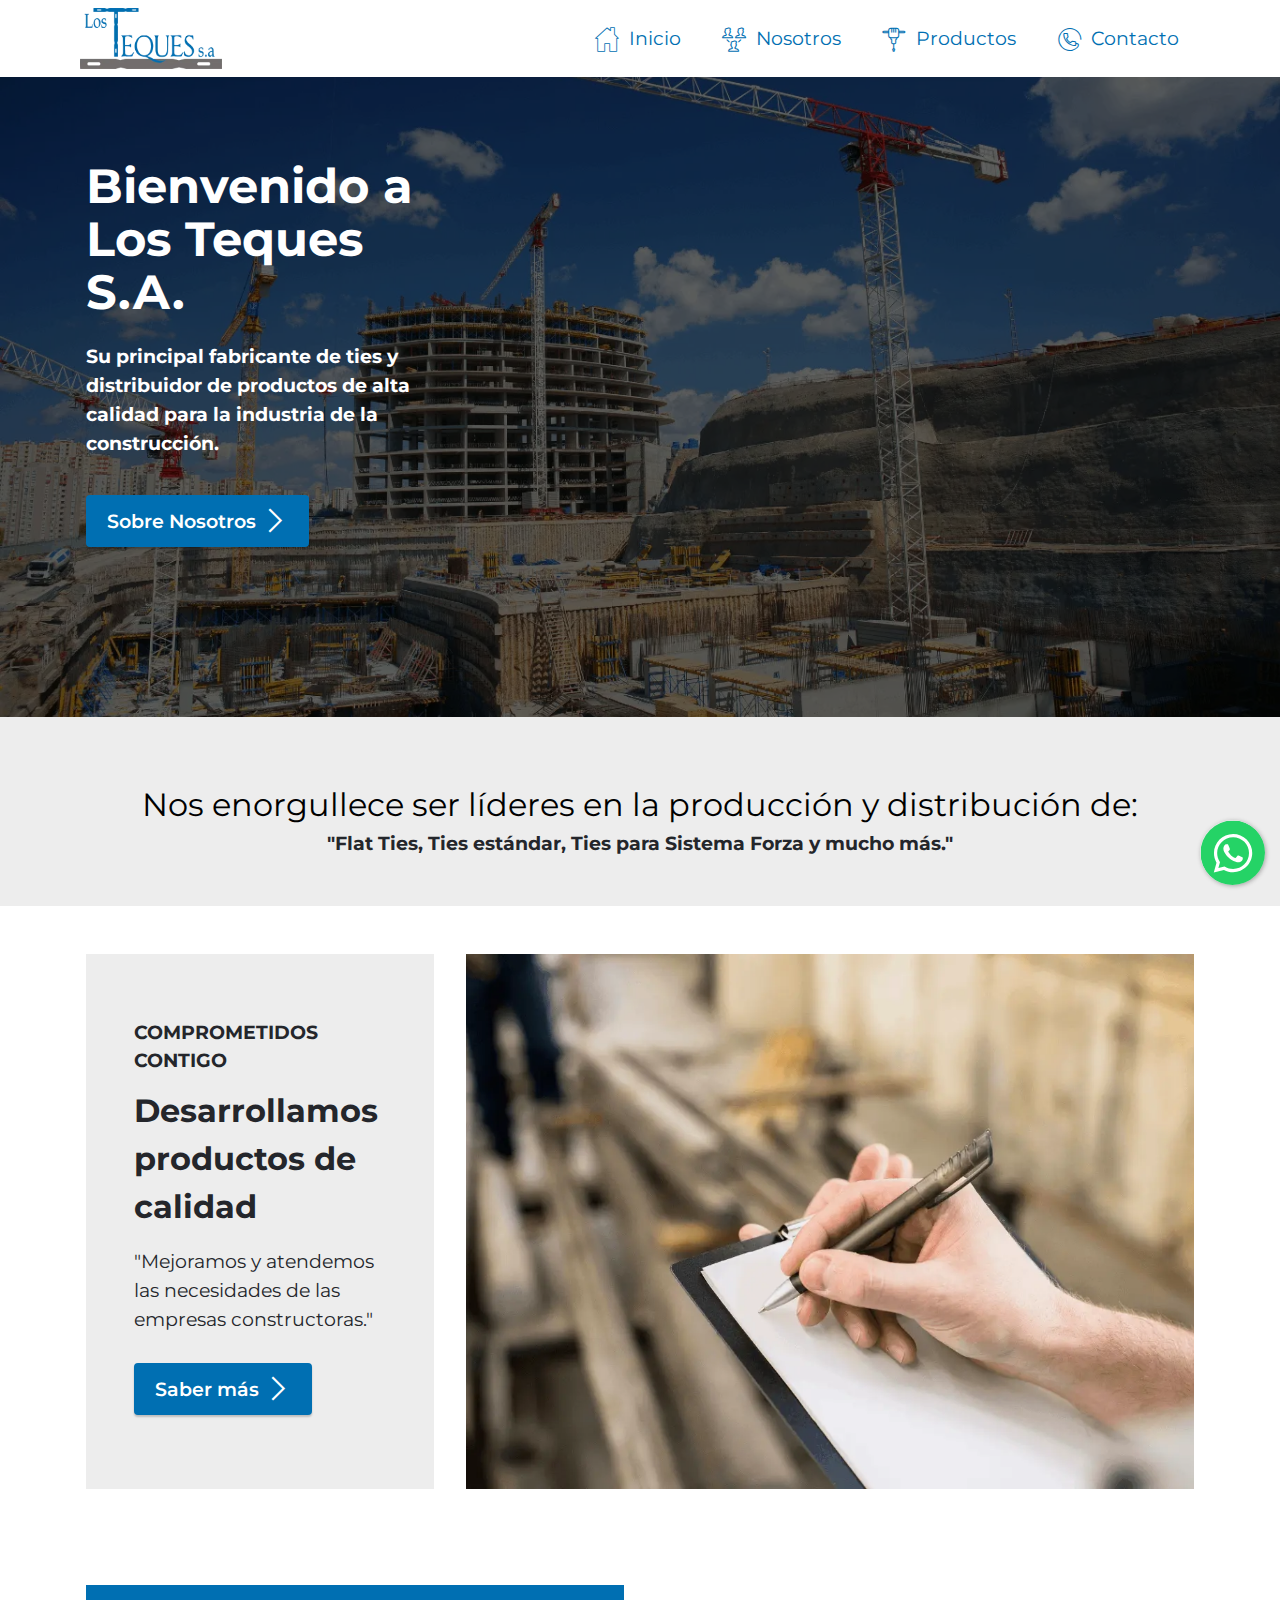
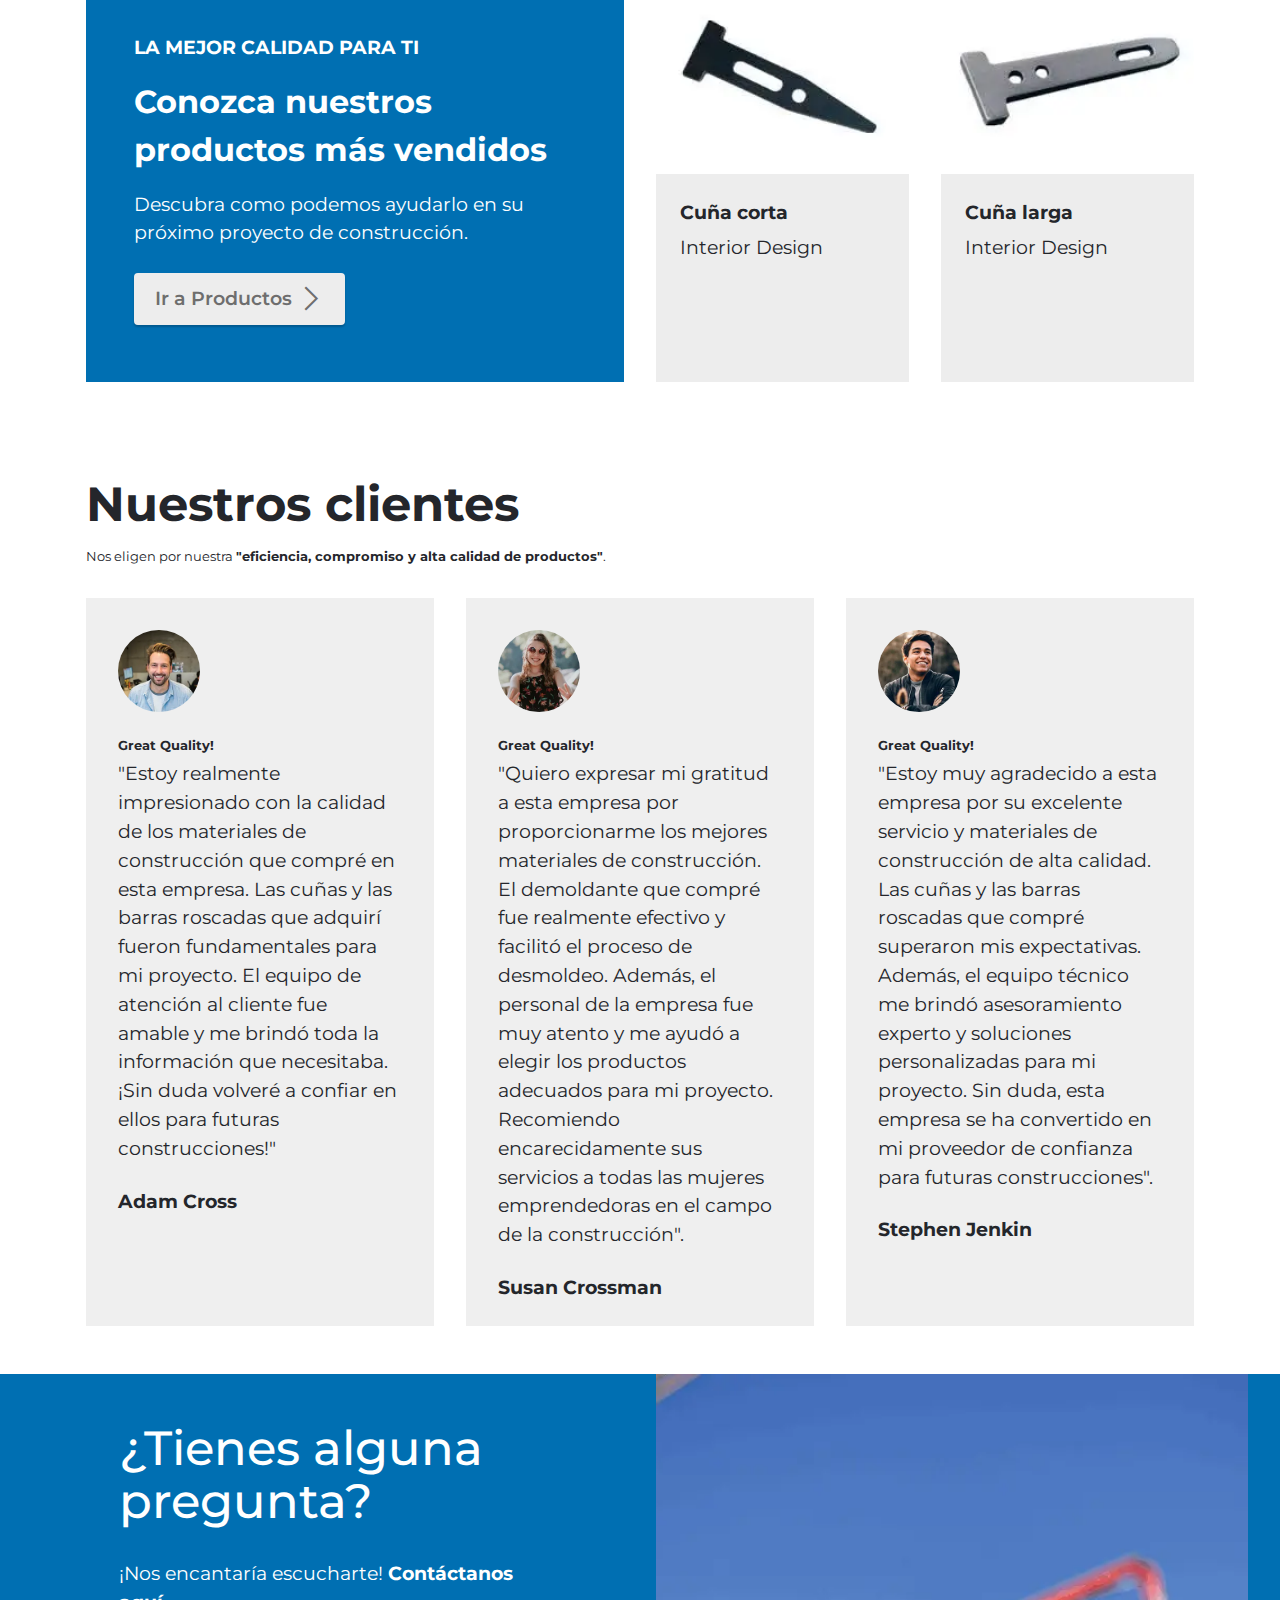
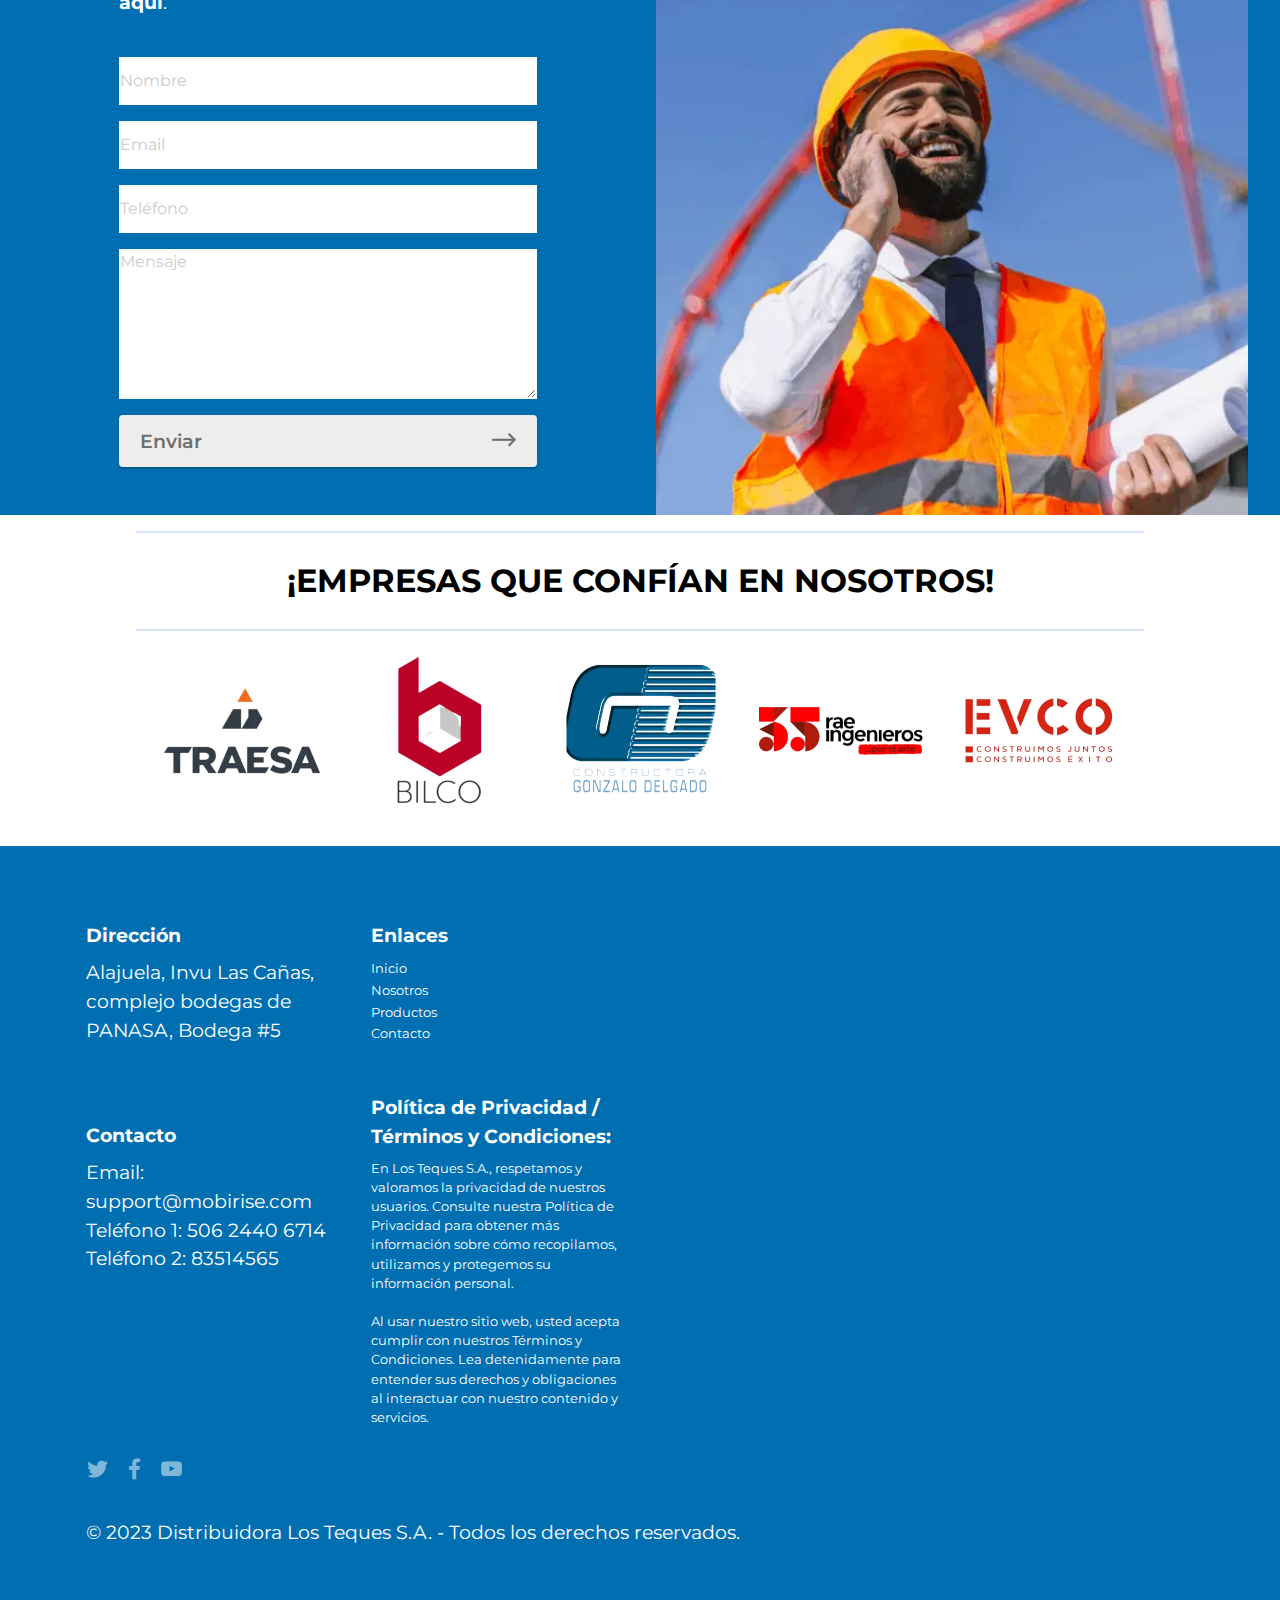
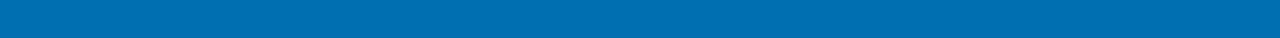
==== commit d23db8b1: "Commit actualización" ====
--- a/index.html
+++ b/index.html
@@ -285,7 +285,7 @@
 				<h2 class="mbr-section-title align-left pb-4 mbr-semibold mbr-white mbr-fonts-style display-2">¿Tienes alguna pregunta?</h2>
 				<p class="mbr-text mbr-black align-left pb-4 mbr-regular mbr-light mbr-fonts-style display-7">¡Nos encantaría escucharte! <strong>Contáctanos aquí</strong>.</p>
 				<!---Formbuilder Form--->
-				<form action="https://mobirise.eu/" method="POST" class="mbr-form form-with-styler" data-form-title="Form Name"><input type="hidden" name="email" data-form-email="true" value="Pf9vUoSdIhd9yyI3pvFYnCew9eEXFG8mIy0gmKCTc1WOfLQgKjstfrhZujZC/AQQEA2zJ03johLRgko5/EZGVQ2fHcIpmomJSnGQuFqqCVwVO3lSVEWWECcdSHfw+iJQ.eFJRoqqiEd4gJ+GeoC/4ouT8Q7LmjeDtuuFhpUrqaQWeVHPRgYNDMj85qisv90Dphksd176Srx2PKoPVZc2mEFu+ofXh6MCu+YUNw5muZpaPR1gjAbjbYVipbGEQ1Nxk">
+				<form action="https://mobirise.eu/" method="POST" class="mbr-form form-with-styler" data-form-title="Form Name"><input type="hidden" name="email" data-form-email="true" value="JvZeTX8ZChme+oOQOprGwFHTeAoFkUmU4/+lelghIidfYnnlJPCqrw8k5YThU0OVpjuZ7LjLEfJAljKMjG4Q5Ute660lnGnFkhVIbKqUX1c661MeYO4rK+qP2NCqXZD3.afij4YHMqqlJb3MO+9ZPhyVvFUEjv4dQJluAhFqXteI7JXxf76P1w2RS+3ZXInr7U+z/h2Zg86UxxOBMgpd+7l5+MD6kPjfFusXLjmFvRcCL9du9SJF4S9QlANX8hFQV">
 					<div class="row">
 						<div hidden="hidden" data-form-alert="" class="alert alert-success col-12">Gracias por su interés en Los Teques S.A., nos pondremos en contacto pronto.</div>
 						<div hidden="hidden" data-form-alert-danger="" class="alert alert-danger col-12">Oops...! some
@@ -445,16 +445,16 @@
                     Email: support@mobirise.com <br>
                     Teléfono 1: 506 2440 6714<br>Teléfono 2: 83514565</p>
             </div>
-            <div class="col-12 col-md-3 mbr-fonts-style display-7">
+            <div class="col-12 col-md-3 mbr-fonts-style display-4">
                 <h5 class="mbr-section-subtitle mbr-fonts-style mb-2 display-7">
                     <strong>Enlaces</strong></h5>
                 <ul class="list mbr-fonts-style mb-4 display-4">
                     <li class="mbr-text item-wrap"><a href="index.html" class="text-primary">Inicio</a></li>
                     <li class="mbr-text item-wrap"><a href="nosotros.html" class="text-primary">Nosotros</a></li>
-                    <li class="mbr-text item-wrap"><a href="productos.html" class="text-primary">Productos</a></li><li class="mbr-text item-wrap"><a href="contacto.html" class="text-primary">Contacto</a></li><li class="mbr-text item-wrap"><a href="politicas.html" class="text-primary">Política de Privacidad</a></li>
+                    <li class="mbr-text item-wrap"><a href="productos.html" class="text-primary">Productos</a></li><li class="mbr-text item-wrap"><a href="contacto.html" class="text-primary">Contacto</a></li>
                 </ul>
-                <h5 class="mbr-section-subtitle mbr-fonts-style mb-2 mt-5 display-7"></h5>
-                <p class="mbr-text mbr-fonts-style mb-4 display-7"></p>
+                <h5 class="mbr-section-subtitle mbr-fonts-style mb-2 mt-5 display-7"><strong>Política de Privacidad / Términos y Condiciones:</strong></h5>
+                <p class="mbr-text mbr-fonts-style mb-4 display-4">En Los Teques S.A., respetamos y valoramos la privacidad de nuestros usuarios. Consulte nuestra Política de Privacidad para obtener más información sobre cómo recopilamos, utilizamos y protegemos su información personal.<br><br>Al usar nuestro sitio web, usted acepta cumplir con nuestros Términos y Condiciones. Lea detenidamente para entender sus derechos y obligaciones al interactuar con nuestro contenido y servicios.<br></p>
             </div>
             <div class="col-12 col-md-6">
                 <div class="google-map"><iframe frameborder="0" style="border:0" src="https://www.google.com/maps/embed?pb=!1m14!1m8!1m3!1d245.5718844823899!2d-84.20197689848334!3d10.004453446647483!3m2!1i1024!2i768!4f13.1!3m3!1m2!1s0x8fa0f96d98078c4d%3A0xcdc09a8e0629ba44!2sPANASA!5e0!3m2!1ses-419!2sve!4v1687784857451!5m2!1ses-419!2sve" allowfullscreen="" loading="lazy" class="lazyload"></iframe></div>
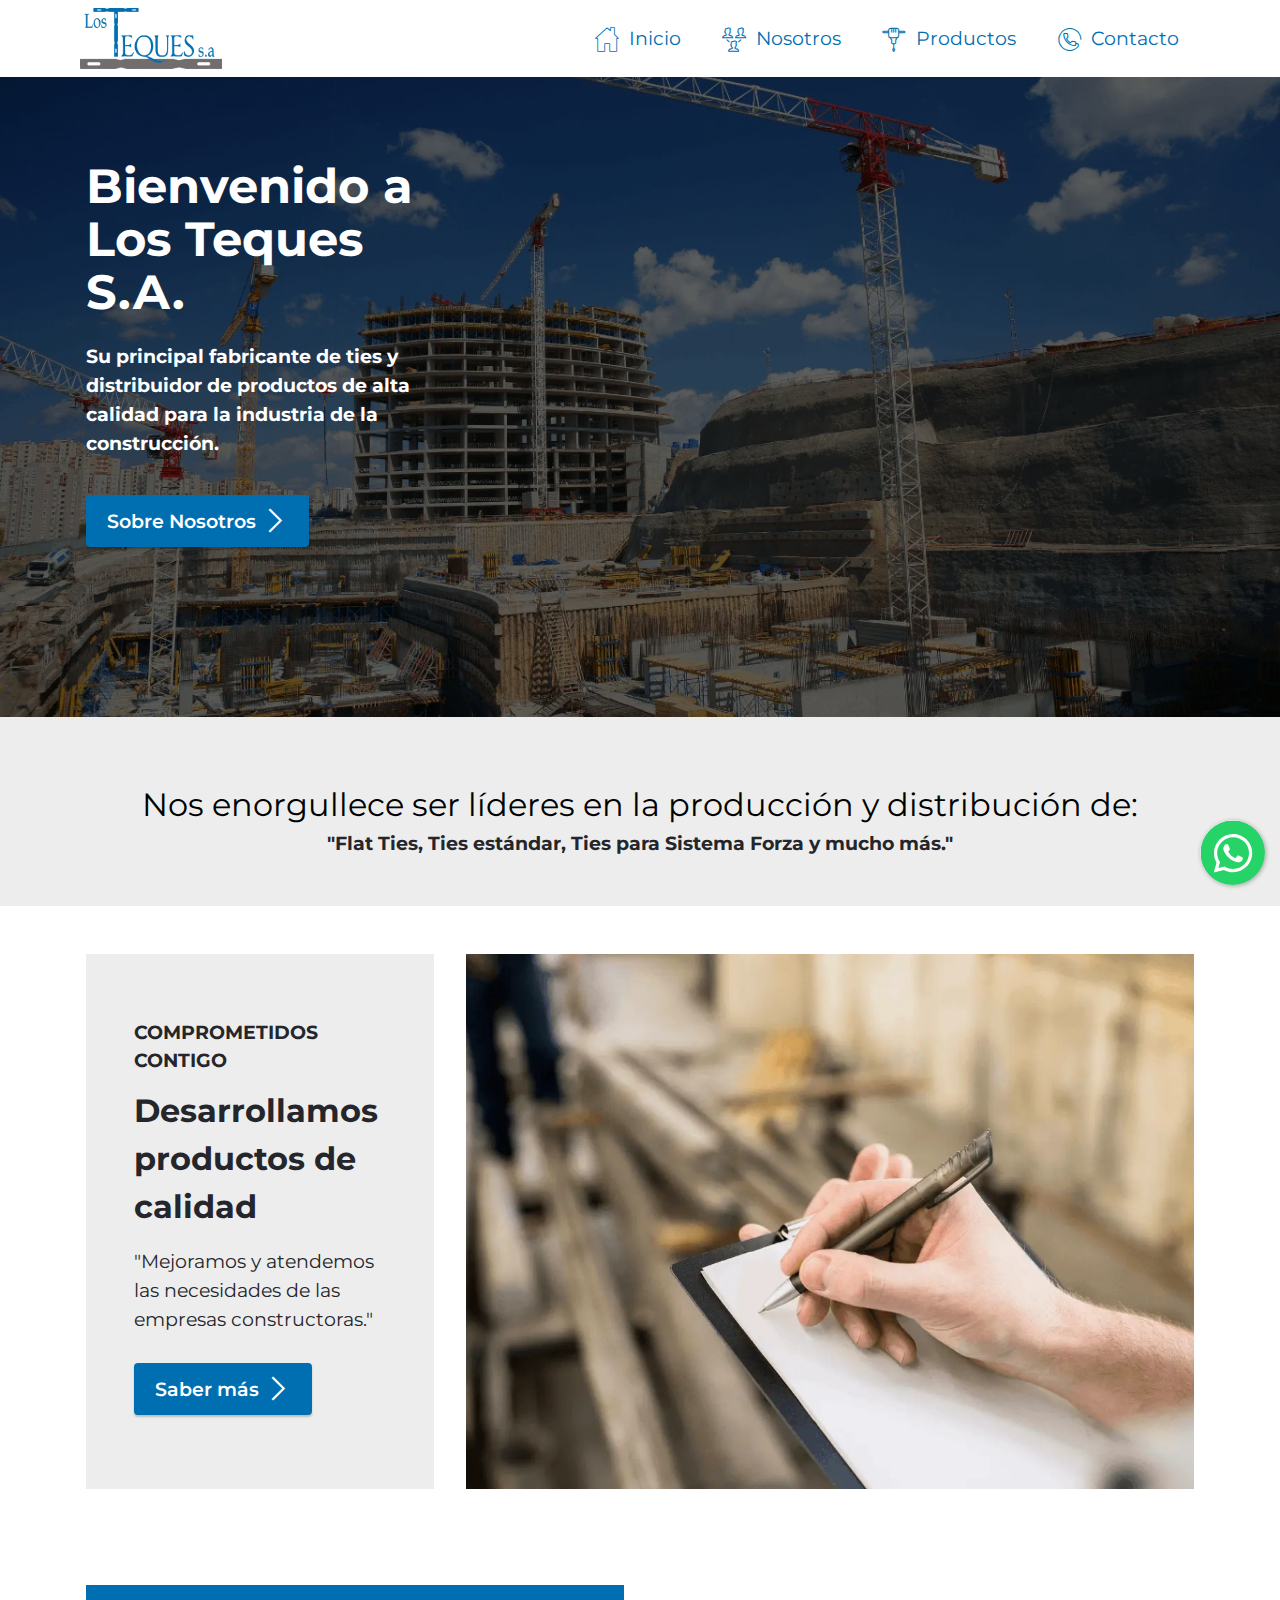
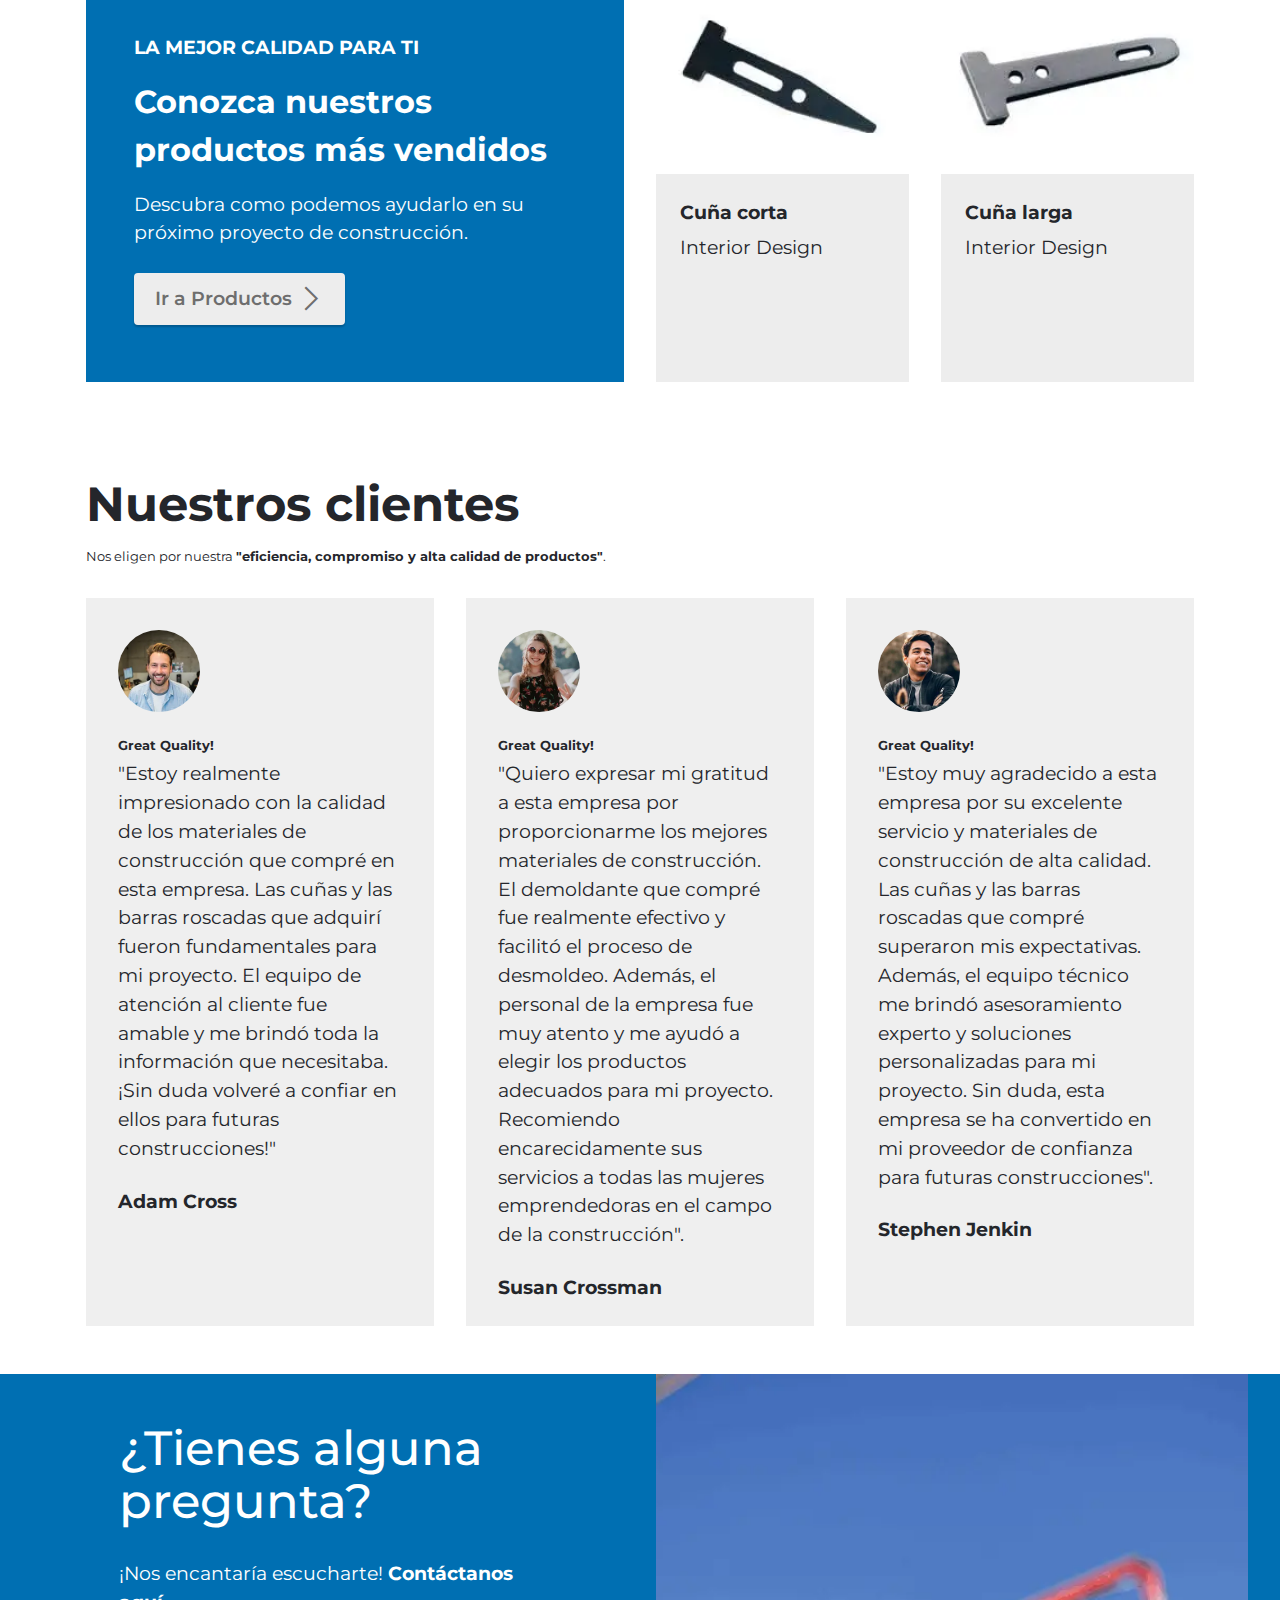
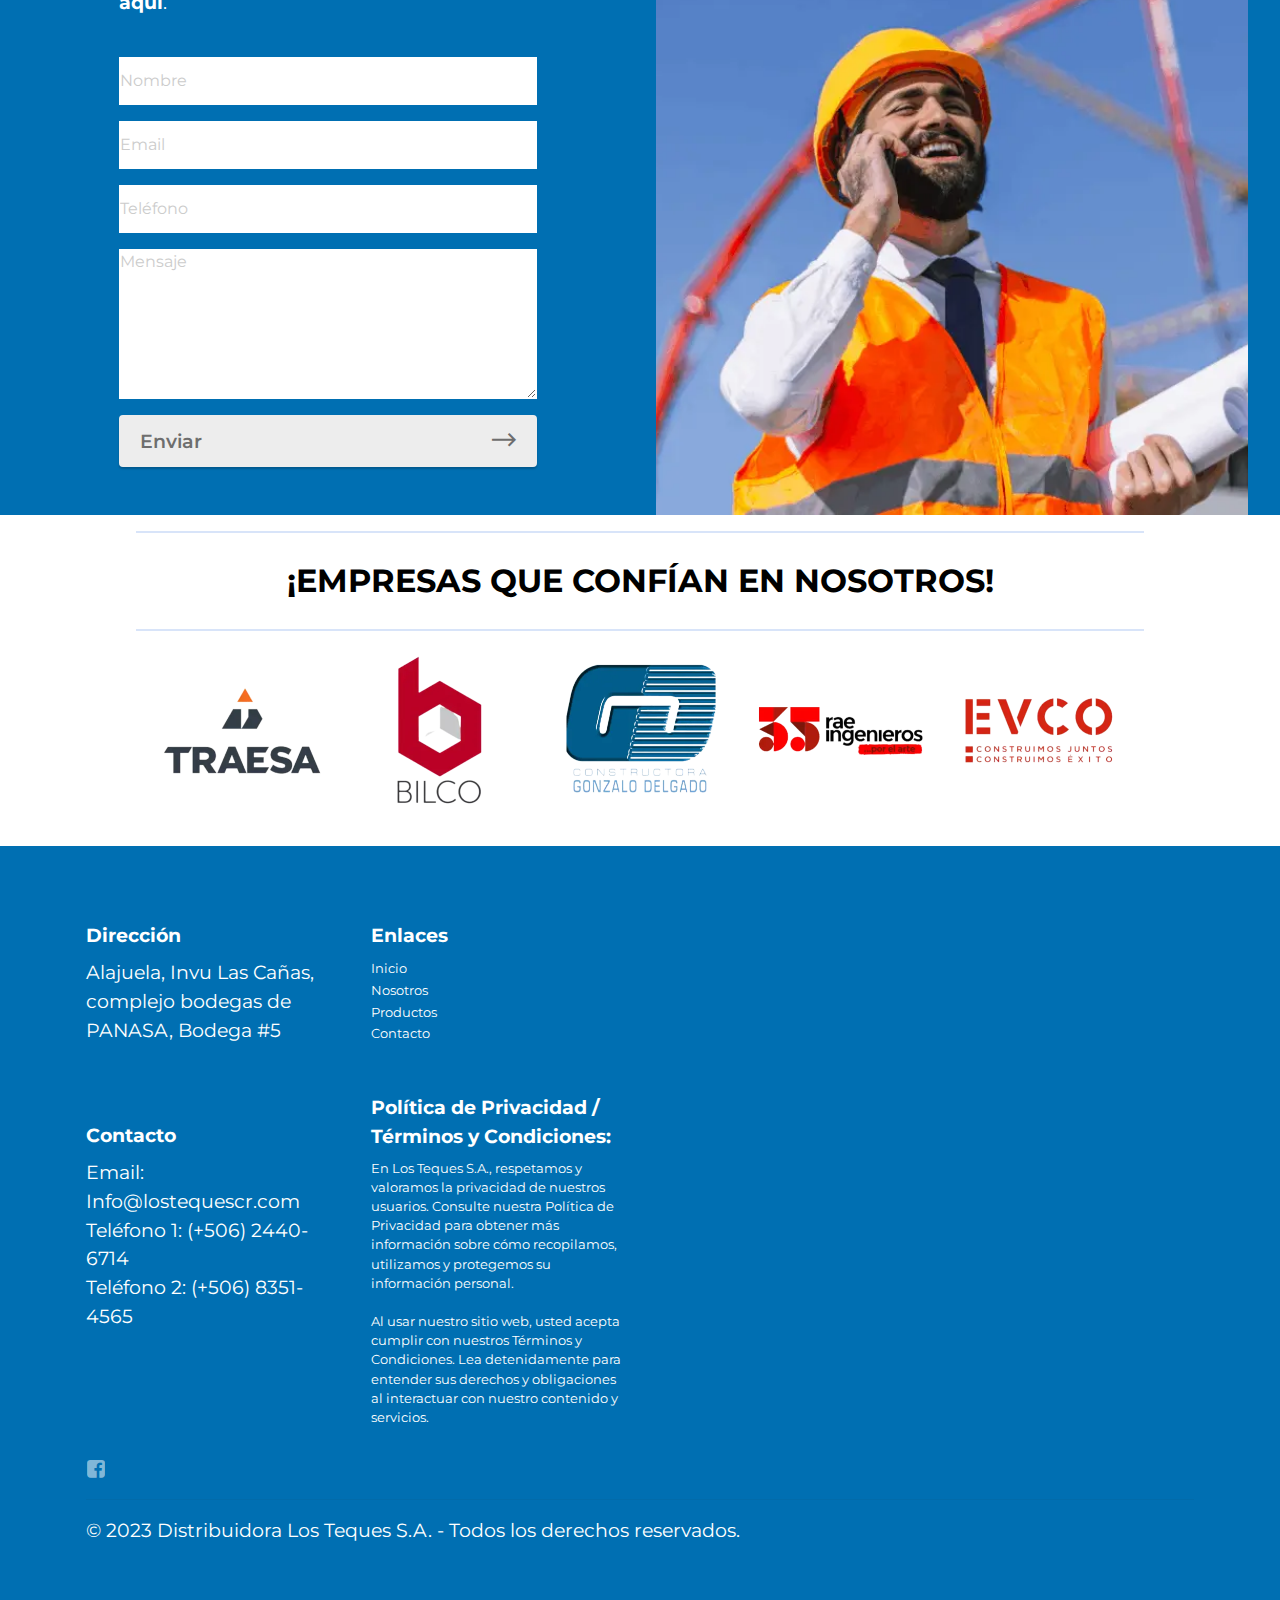
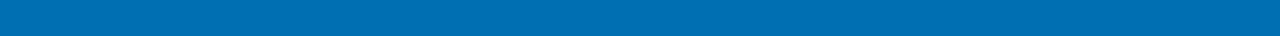
==== commit 3200fdc8: "Commit actualización" ====
--- a/index.html
+++ b/index.html
@@ -16,11 +16,12 @@
   <link rel="stylesheet" href="assets/icon54-v2/style.css">
   <link rel="stylesheet" href="assets/iconsMind/style.css">
   <link rel="stylesheet" href="assets/web/assets/mobirise-icons2/mobirise2.css">
+  <link rel="stylesheet" href="assets/FontAwesome/css/font-awesome.css">
   <link rel="stylesheet" href="assets/bootstrap/css/bootstrap.min.css">
   <link rel="stylesheet" href="assets/bootstrap/css/bootstrap-grid.min.css">
   <link rel="stylesheet" href="assets/bootstrap/css/bootstrap-reboot.min.css">
+  <link rel="stylesheet" href="assets/smart-cart/minicart-theme.css">
   <link rel="stylesheet" href="assets/chatbutton/floating-wpp.css">
-  <link rel="stylesheet" href="assets/smart-cart/minicart-theme.css">
   <link rel="stylesheet" href="assets/popup-overlay-plugin/style.css">
   <link rel="stylesheet" href="assets/dropdown/css/style.css">
   <link rel="stylesheet" href="assets/formstyler/jquery.formstyler.css">
@@ -285,7 +286,7 @@
 				<h2 class="mbr-section-title align-left pb-4 mbr-semibold mbr-white mbr-fonts-style display-2">¿Tienes alguna pregunta?</h2>
 				<p class="mbr-text mbr-black align-left pb-4 mbr-regular mbr-light mbr-fonts-style display-7">¡Nos encantaría escucharte! <strong>Contáctanos aquí</strong>.</p>
 				<!---Formbuilder Form--->
-				<form action="https://mobirise.eu/" method="POST" class="mbr-form form-with-styler" data-form-title="Form Name"><input type="hidden" name="email" data-form-email="true" value="JvZeTX8ZChme+oOQOprGwFHTeAoFkUmU4/+lelghIidfYnnlJPCqrw8k5YThU0OVpjuZ7LjLEfJAljKMjG4Q5Ute660lnGnFkhVIbKqUX1c661MeYO4rK+qP2NCqXZD3.afij4YHMqqlJb3MO+9ZPhyVvFUEjv4dQJluAhFqXteI7JXxf76P1w2RS+3ZXInr7U+z/h2Zg86UxxOBMgpd+7l5+MD6kPjfFusXLjmFvRcCL9du9SJF4S9QlANX8hFQV">
+				<form action="https://mobirise.eu/" method="POST" class="mbr-form form-with-styler" data-form-title="Form Name"><input type="hidden" name="email" data-form-email="true" value="nnwnI+F04uqVFRLOCW8K55bi3Pc9AScljHtRcC8KOs0NUc14eWYm38rLFzqs4yzCV6oy7xyiK2tWpz7MdCl8o7lCxS/ySQMl8UnsXDZ6lQAAj+iLFFu9Rd1Izn2jOIi1.b5dQwTbWRkSQT/UQfAi3aSa9cQbAsAXPEvkZOx+OoMqHUbpCDik/FQea6l9C1ZhlyOFNuVuDEqL4TCxr7rVrzzjgNzPSPdAhIdVNvCSvewRzvKaWzzEZquV5lWOzyoHX">
 					<div class="row">
 						<div hidden="hidden" data-form-alert="" class="alert alert-success col-12">Gracias por su interés en Los Teques S.A., nos pondremos en contacto pronto.</div>
 						<div hidden="hidden" data-form-alert-danger="" class="alert alert-danger col-12">Oops...! some
@@ -442,8 +443,8 @@
                 <h5 class="mbr-section-subtitle mbr-fonts-style mb-2 mt-4 display-7">
                     <strong>Contacto</strong></h5>
                 <p class="mbr-text mbr-fonts-style mb-4 display-7">
-                    Email: support@mobirise.com <br>
-                    Teléfono 1: 506 2440 6714<br>Teléfono 2: 83514565</p>
+                    Email: Info@lostequescr.com <br>
+                    Teléfono 1: <a href="tel:+506-2440-6714" class="text-primary">(+506) 2440-6714</a><br>Teléfono 2: <a href="tel:+506-8351-4565" class="text-primary">(+506) 8351-4565</a></p>
             </div>
             <div class="col-12 col-md-3 mbr-fonts-style display-4">
                 <h5 class="mbr-section-subtitle mbr-fonts-style mb-2 display-7">
@@ -462,20 +463,12 @@
             <div class="col-md-6">
                 <div class="social-list align-left">
                     <div class="soc-item">
-                        <a href="#" target="_blank">
-                            <span class="mbr-iconfont mbr-iconfont-social socicon-twitter socicon"></span>
+                        <a href="https://www.facebook.com/lostequescr/?locale=es_LA" target="_blank">
+                            <span class="mbr-iconfont mbr-iconfont-social fa-facebook-square fa"></span>
                         </a>
                     </div>
-                    <div class="soc-item">
-                        <a href="#" target="_blank">
-                            <span class="mbr-iconfont mbr-iconfont-social socicon-facebook socicon"></span>
-                        </a>
-                    </div>
-                    <div class="soc-item">
-                        <a href="#" target="_blank">
-                            <span class="mbr-iconfont mbr-iconfont-social socicon-youtube socicon"></span>
-                        </a>
-                    </div>
+                    
+                    
                     
                     
                     
@@ -500,10 +493,10 @@
 <script src="assets/bootstrap/js/bootstrap.bundle.min.js"></script>
   <script src="assets/smoothscroll/smooth-scroll.js"></script>
   <script src="assets/ytplayer/index.js"></script>
+  <script src="assets/smart-cart/minicart.js"></script>
+  <script src="assets/smart-cart/minicart-customizer.js"></script>
   <script src="assets/chatbutton/floating-wpp.js"></script>
   <script src="assets/chatbutton/script.js"></script>
-  <script src="assets/smart-cart/minicart.js"></script>
-  <script src="assets/smart-cart/minicart-customizer.js"></script>
   <script src="assets/dropdown/js/navbar-dropdown.js"></script>
   <script src="assets/formstyler/jquery.formstyler.js"></script>
   <script src="assets/formstyler/jquery.formstyler.min.js"></script>
@@ -514,12 +507,12 @@
   
   
   
-<div id="chatbutton-wa" data-phone="+12345678901" data-showpopup="true" data-headertitle="👋 Chat con nosotros por WhatsApp!" data-popupmessage="Hola!👋
+<script>"use strict";if("loading"in HTMLImageElement.prototype){document.querySelectorAll('img[loading="lazy"]').forEach(e=>{e.src=e.dataset.src;if(e.getAttribute("style")){e.setAttribute("data-temp-style",e.getAttribute("style"))};if(e.getAttribute("data-aspectratio")){e.style.paddingTop=100*e.getAttribute("data-aspectratio")+"%";e.style.height=0;}e.onload=function(){if(e.getAttribute("data-temp-style")){e.setAttribute("style", e.getAttribute("data-temp-style"))}else{e.removeAttribute("style")};e.removeAttribute("data-temp-style")}})}else{const e=document.createElement("script");e.src="https://cdnjs.cloudflare.com/ajax/libs/lazysizes/5.1.2/lazysizes.min.js";document.body.appendChild(e)}</script>
+
+<div id="chatbutton-wa" data-phone="+50683514565" data-showpopup="true" data-headertitle="👋 Chat con nosotros por WhatsApp!" data-popupmessage="Hola!👋
 
 Escribe tu mensaje aquí. en la brevedad posible nos pondremos en contacto contigo! 🔥
 
 Los Teques S.A. Team" data-placeholder="Escribe aquí" data-position="left" data-headercolor="#39847a" data-backgroundcolor="#e5ddd5" data-autoopentimeout="0" data-size="65px"><div class="floating-wpp-button" style="width: 65px; height: 65px;"><div class="floating-wpp-button-image"><!--?xml version="1.0" encoding="UTF-8" standalone="no"?--><svg xmlns="http://www.w3.org/2000/svg" xmlns:xlink="http://www.w3.org/1999/xlink" style="isolation:isolate" viewBox="0 0 800 800" width="65" height="65"><defs><clipPath id="_clipPath_A3g8G5hPEGG2L0B6hFCxamU4cc8rfqzQ"><rect width="800" height="800"></rect></clipPath></defs><g clip-path="url(#_clipPath_A3g8G5hPEGG2L0B6hFCxamU4cc8rfqzQ)"><g><path d=" M 787.59 800 L 12.41 800 C 5.556 800 0 793.332 0 785.108 L 0 14.892 C 0 6.667 5.556 0 12.41 0 L 787.59 0 C 794.444 0 800 6.667 800 14.892 L 800 785.108 C 800 793.332 794.444 800 787.59 800 Z " fill="rgb(37,211,102)"></path></g><g><path d=" M 508.558 450.429 C 502.67 447.483 473.723 433.24 468.325 431.273 C 462.929 429.308 459.003 428.328 455.078 434.22 C 451.153 440.114 439.869 453.377 436.434 457.307 C 433 461.236 429.565 461.729 423.677 458.78 C 417.79 455.834 398.818 449.617 376.328 429.556 C 358.825 413.943 347.008 394.663 343.574 388.768 C 340.139 382.873 343.207 379.687 346.155 376.752 C 348.804 374.113 352.044 369.874 354.987 366.436 C 357.931 362.999 358.912 360.541 360.875 356.614 C 362.837 352.683 361.857 349.246 360.383 346.299 C 358.912 343.352 347.136 314.369 342.231 302.579 C 337.451 291.099 332.597 292.654 328.983 292.472 C 325.552 292.301 321.622 292.265 317.698 292.265 C 313.773 292.265 307.394 293.739 301.996 299.632 C 296.6 305.527 281.389 319.772 281.389 348.752 C 281.389 377.735 302.487 405.731 305.431 409.661 C 308.376 413.592 346.949 473.062 406.015 498.566 C 420.062 504.634 431.03 508.256 439.581 510.969 C 453.685 515.451 466.521 514.818 476.666 513.302 C 487.978 511.613 511.502 499.06 516.409 485.307 C 521.315 471.55 521.315 459.762 519.842 457.307 C 518.371 454.851 514.446 453.377 508.558 450.429 Z  M 401.126 597.117 L 401.047 597.117 C 365.902 597.104 331.431 587.661 301.36 569.817 L 294.208 565.572 L 220.08 585.017 L 239.866 512.743 L 235.21 505.332 C 215.604 474.149 205.248 438.108 205.264 401.1 C 205.307 293.113 293.17 205.257 401.204 205.257 C 453.518 205.275 502.693 225.674 539.673 262.696 C 576.651 299.716 597.004 348.925 596.983 401.258 C 596.939 509.254 509.078 597.117 401.126 597.117 Z  M 567.816 234.565 C 523.327 190.024 464.161 165.484 401.124 165.458 C 271.24 165.458 165.529 271.161 165.477 401.085 C 165.46 442.617 176.311 483.154 196.932 518.892 L 163.502 641 L 288.421 608.232 C 322.839 627.005 361.591 636.901 401.03 636.913 L 401.126 636.913 L 401.127 636.913 C 530.998 636.913 636.717 531.2 636.77 401.274 C 636.794 338.309 612.306 279.105 567.816 234.565" fill-rule="evenodd" fill="rgb(255,255,255)"></path></g></g></svg></div></div></div>
- 
-<script>"use strict";if("loading"in HTMLImageElement.prototype){document.querySelectorAll('img[loading="lazy"]').forEach(e=>{e.src=e.dataset.src;if(e.getAttribute("style")){e.setAttribute("data-temp-style",e.getAttribute("style"))};if(e.getAttribute("data-aspectratio")){e.style.paddingTop=100*e.getAttribute("data-aspectratio")+"%";e.style.height=0;}e.onload=function(){if(e.getAttribute("data-temp-style")){e.setAttribute("style", e.getAttribute("data-temp-style"))}else{e.removeAttribute("style")};e.removeAttribute("data-temp-style")}})}else{const e=document.createElement("script");e.src="https://cdnjs.cloudflare.com/ajax/libs/lazysizes/5.1.2/lazysizes.min.js";document.body.appendChild(e)}</script>
-</body>
+ </body>
 </html>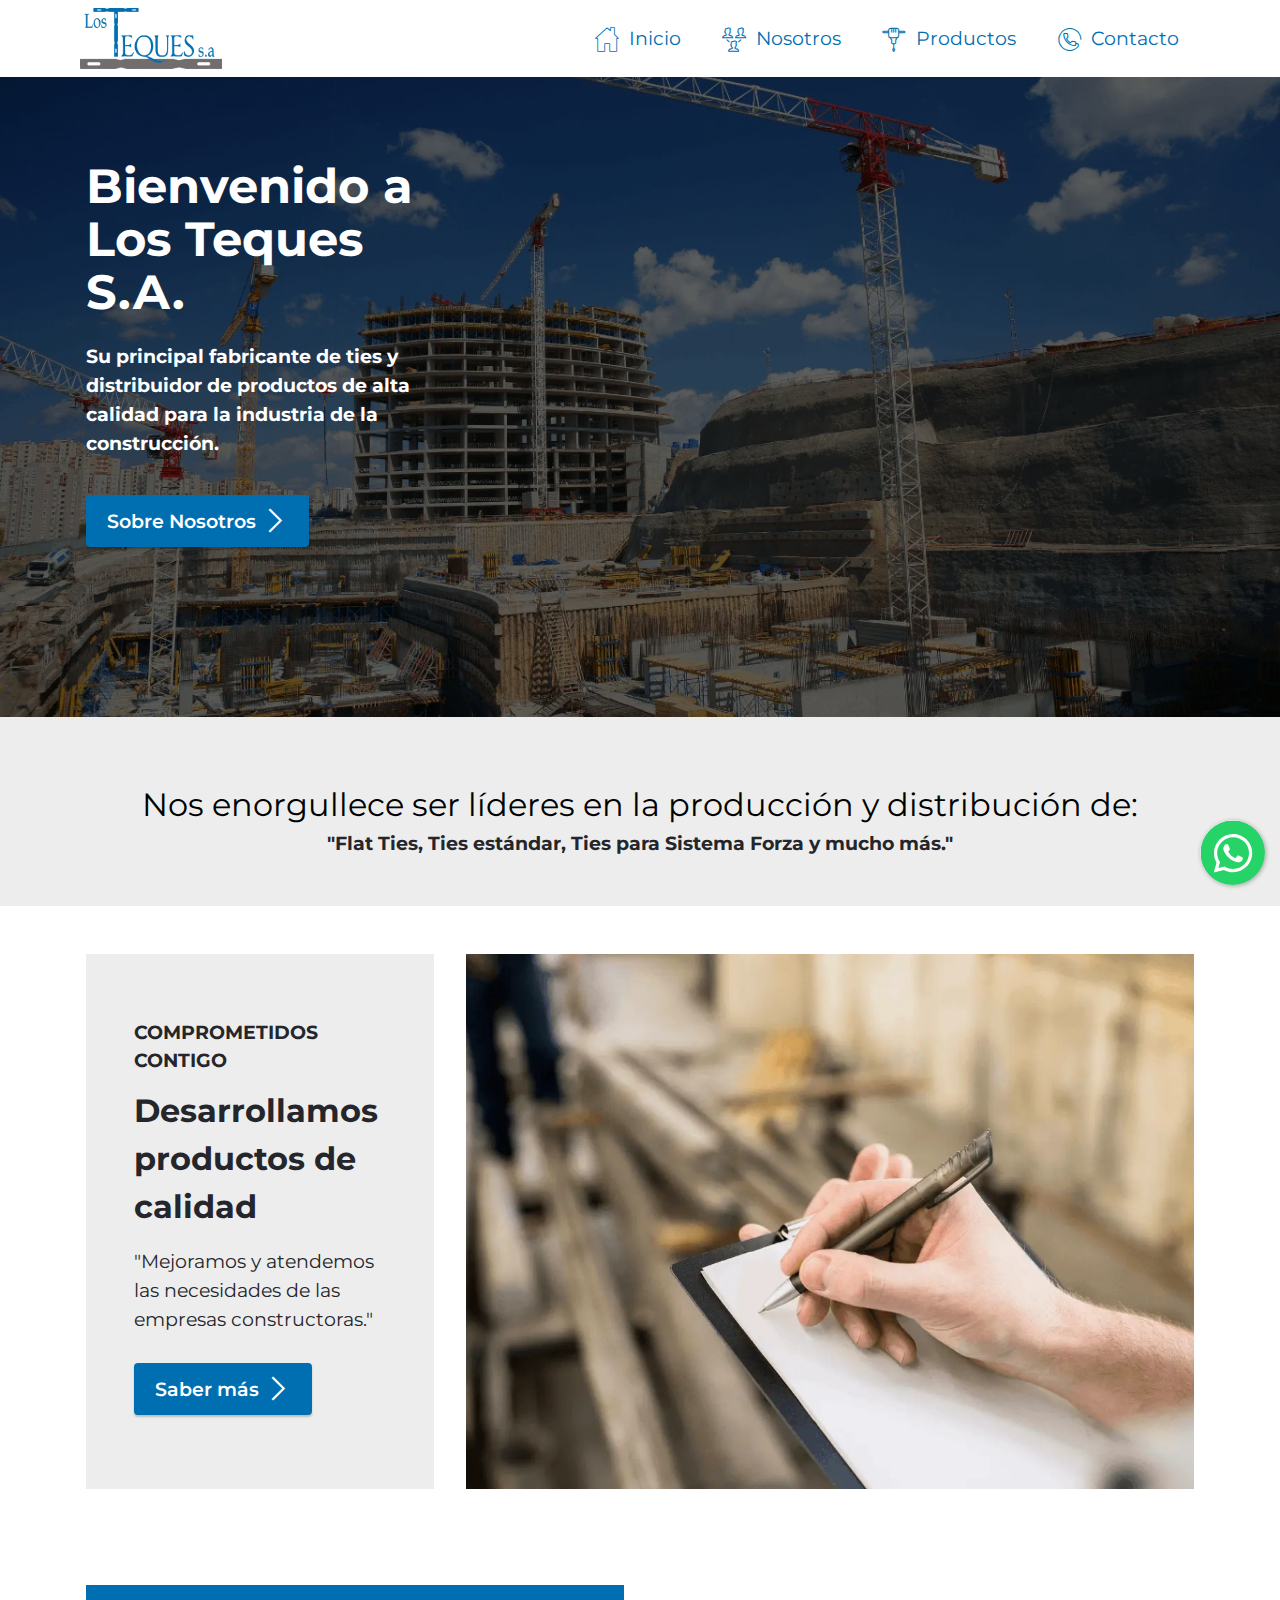
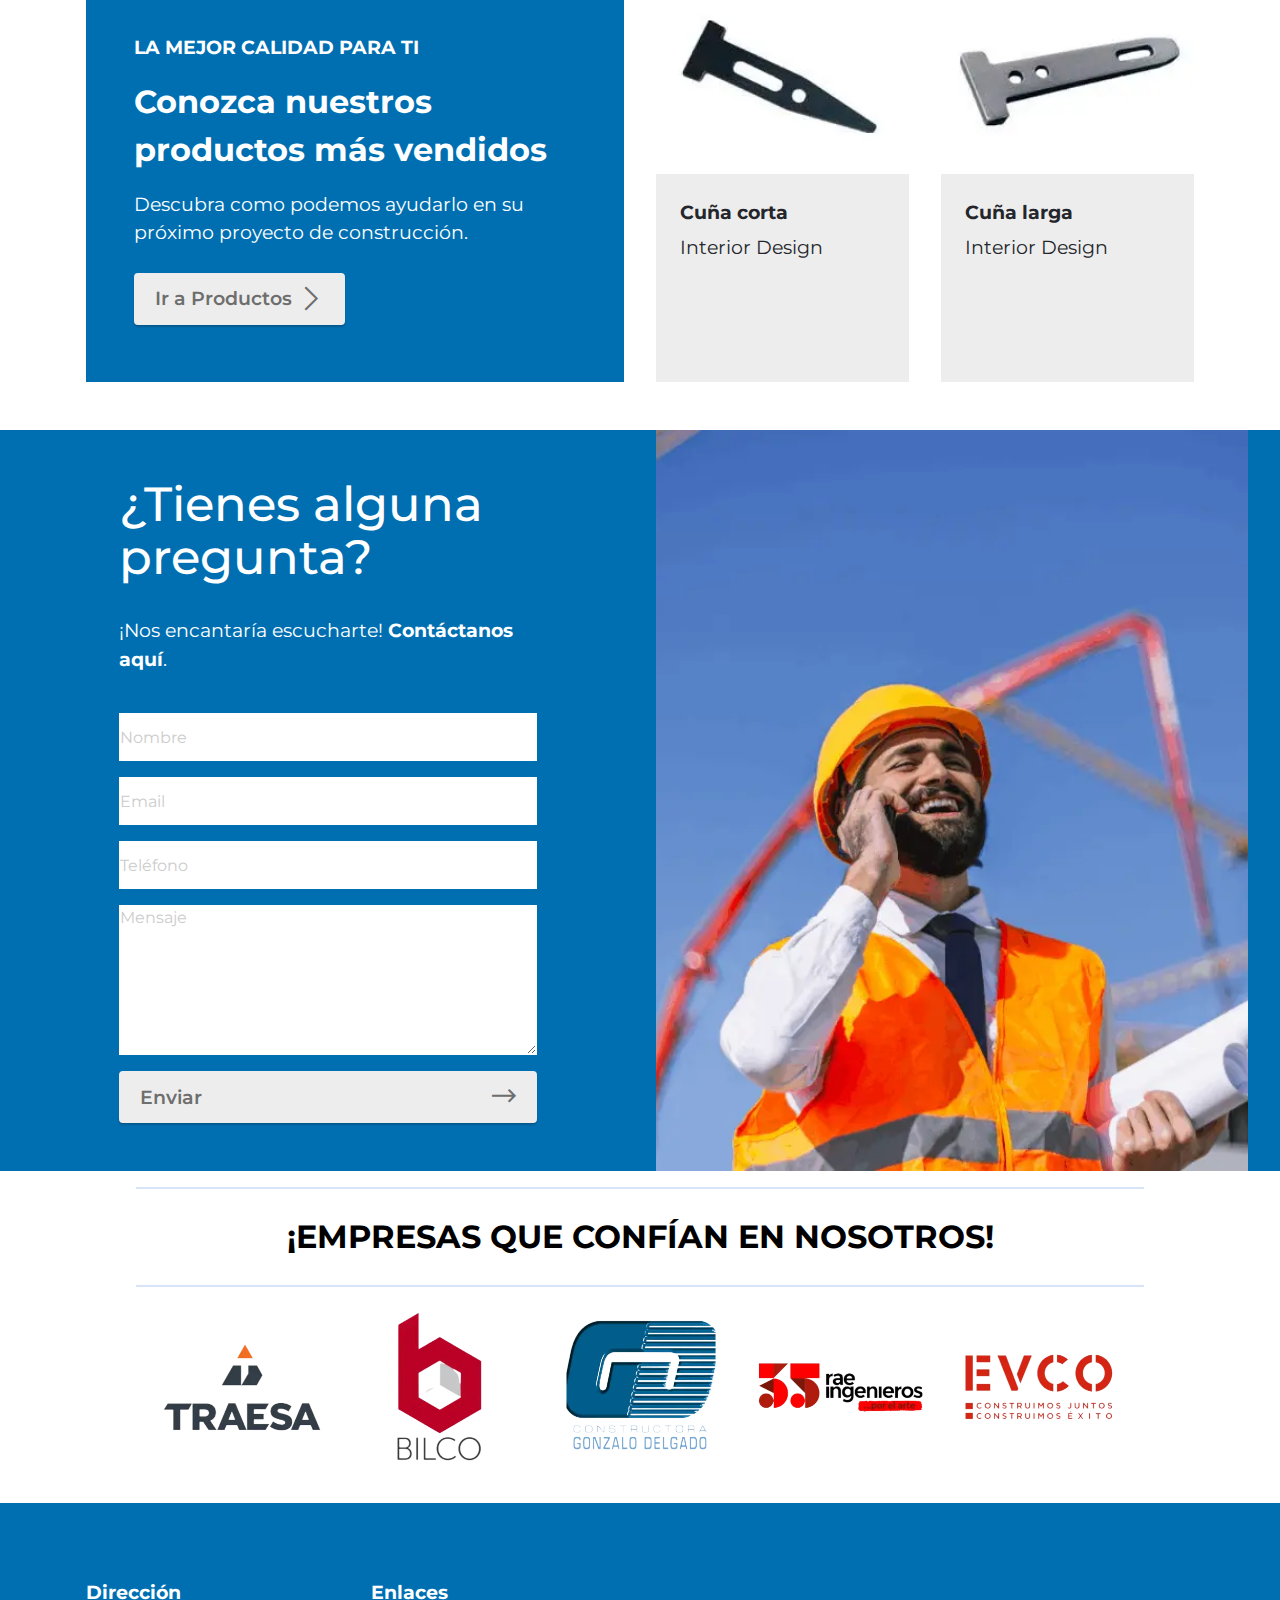
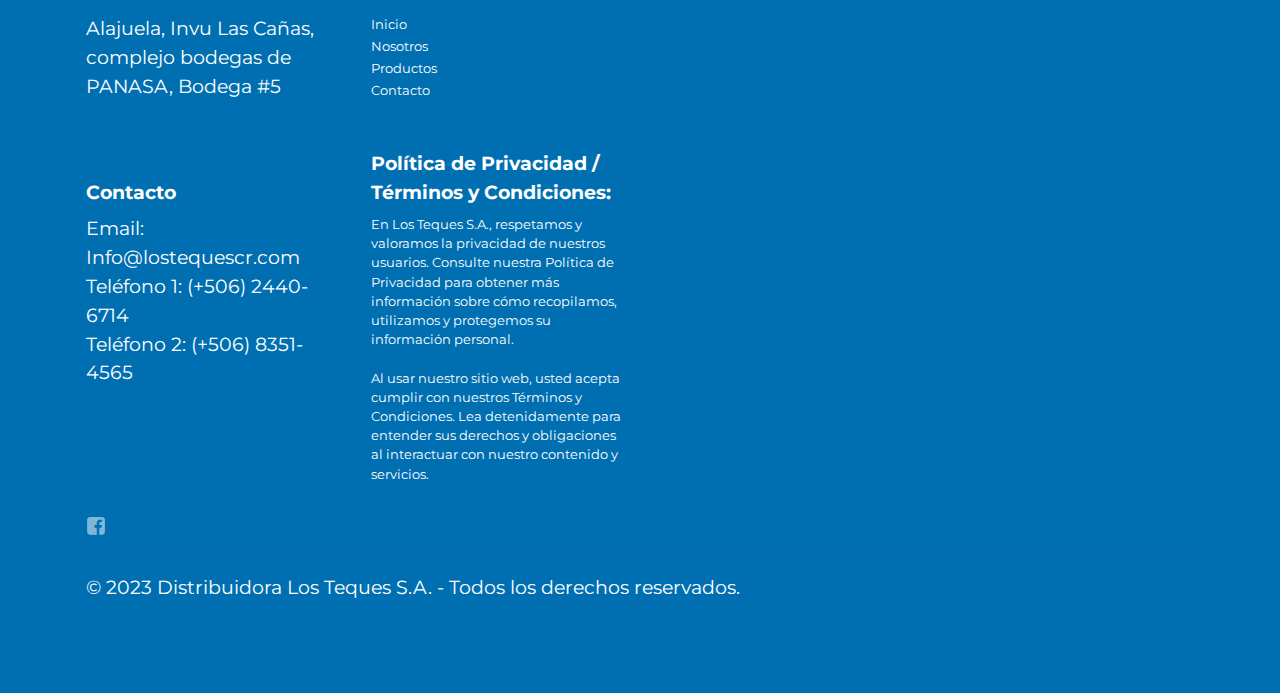
==== commit 51a96bd7: "Commit de corrección" ====
--- a/index.html
+++ b/index.html
@@ -20,9 +20,9 @@
   <link rel="stylesheet" href="assets/bootstrap/css/bootstrap.min.css">
   <link rel="stylesheet" href="assets/bootstrap/css/bootstrap-grid.min.css">
   <link rel="stylesheet" href="assets/bootstrap/css/bootstrap-reboot.min.css">
-  <link rel="stylesheet" href="assets/smart-cart/minicart-theme.css">
   <link rel="stylesheet" href="assets/chatbutton/floating-wpp.css">
   <link rel="stylesheet" href="assets/popup-overlay-plugin/style.css">
+  <link rel="stylesheet" href="assets/smart-cart/minicart-theme.css">
   <link rel="stylesheet" href="assets/dropdown/css/style.css">
   <link rel="stylesheet" href="assets/formstyler/jquery.formstyler.css">
   <link rel="stylesheet" href="assets/formstyler/jquery.formstyler.theme.css">
@@ -202,78 +202,6 @@
     </div>
 </section>
 
-<section data-bs-version="5.1" class="people3 shopm5 cid-tIhKVTIOdg" id="apeople3-4s">
-    
-
-    
-    
-    <div class="container">
-        <div class="mbr-section-head">
-            <h3 class="mbr-section-title mbr-fonts-style mb-0 display-2">
-                <strong>Nuestros clientes</strong></h3>
-            <h5 class="mbr-section-subtitle mbr-fonts-style mb-0 display-4">
-                Nos eligen por nuestra <strong>"eficiencia, compromiso y alta calidad de productos"</strong>.
-            </h5>
-        </div>
-        <div class="row cards-row align-items-stretch justify-content-center">
-
-            <div class="card col-12 col-md-6 col-lg-4">
-                <div class="card-wrapper">
-                    <div class="item-img">
-                        <img src="[data-uri]" alt="" loading="lazy" class="lazyload" data-src="assets/images/face1.webp">
-                    </div>
-                    <h5 class="card-title mbr-fonts-style display-4">
-                        <strong>Great Quality!</strong>
-                    </h5>
-                    <h5 class="card-subtitle mbr-fonts-style mb-0 display-7">"Estoy realmente impresionado con la calidad de los materiales de construcción que compré en esta empresa. Las cuñas y las barras roscadas que adquirí fueron fundamentales para mi proyecto. El equipo de atención al cliente fue amable y me brindó toda la información que necesitaba. ¡Sin duda volveré a confiar en ellos para futuras construcciones!"</h5>
-                    <div class="card-bottom-wrap">
-                        <p class="card-name mbr-fonts-style mb-0 display-7">
-                            <strong>Adam Cross</strong>
-                        </p>
-                        
-                    </div>
-                </div>
-            </div>
-
-            <div class="card col-12 col-md-6 col-lg-4">
-                <div class="card-wrapper">
-                    <div class="item-img">
-                        <img src="[data-uri]" alt="" loading="lazy" class="lazyload" data-src="assets/images/face2.webp">
-                    </div>
-                    <h5 class="card-title mbr-fonts-style display-4">
-                        <strong>Great Quality!</strong>
-                    </h5>
-                    <h5 class="card-subtitle mbr-fonts-style mb-0 display-7">"Quiero expresar mi gratitud a esta empresa por proporcionarme los mejores materiales de construcción. El demoldante que compré fue realmente efectivo y facilitó el proceso de desmoldeo. Además, el personal de la empresa fue muy atento y me ayudó a elegir los productos adecuados para mi proyecto. Recomiendo encarecidamente sus servicios a todas las mujeres emprendedoras en el campo de la construcción".</h5>
-                    <div class="card-bottom-wrap">
-                        <p class="card-name mbr-fonts-style mb-0 display-7">
-                            <strong>Susan Crossman</strong>
-                        </p>
-                        
-                    </div>
-                </div>
-            </div>
-            <div class="card col-12 col-md-6 col-lg-4">
-                <div class="card-wrapper">
-                    <div class="item-img">
-                        <img src="[data-uri]" alt="" loading="lazy" class="lazyload" data-src="assets/images/face3.webp">
-                    </div>
-                    <h5 class="card-title mbr-fonts-style display-4">
-                        <strong>Great Quality!</strong>
-                    </h5>
-                    <h5 class="card-subtitle mbr-fonts-style mb-0 display-7">"Estoy muy agradecido a esta empresa por su excelente servicio y materiales de construcción de alta calidad. Las cuñas y las barras roscadas que compré superaron mis expectativas. Además, el equipo técnico me brindó asesoramiento experto y soluciones personalizadas para mi proyecto. Sin duda, esta empresa se ha convertido en mi proveedor de confianza para futuras construcciones".</h5>
-                    <div class="card-bottom-wrap">
-                        <p class="card-name mbr-fonts-style mb-0 display-7">
-                            <strong>Stephen Jenkin</strong>
-                        </p>
-                        
-                    </div>
-                </div>
-            </div>
-
-        </div>
-    </div>
-</section>
-
 <section data-bs-version="5.1" class="form form1 industrym4_form1 cid-tIhMe9GG2u" id="form001-4t">
 
 	
@@ -286,7 +214,7 @@
 				<h2 class="mbr-section-title align-left pb-4 mbr-semibold mbr-white mbr-fonts-style display-2">¿Tienes alguna pregunta?</h2>
 				<p class="mbr-text mbr-black align-left pb-4 mbr-regular mbr-light mbr-fonts-style display-7">¡Nos encantaría escucharte! <strong>Contáctanos aquí</strong>.</p>
 				<!---Formbuilder Form--->
-				<form action="https://mobirise.eu/" method="POST" class="mbr-form form-with-styler" data-form-title="Form Name"><input type="hidden" name="email" data-form-email="true" value="nnwnI+F04uqVFRLOCW8K55bi3Pc9AScljHtRcC8KOs0NUc14eWYm38rLFzqs4yzCV6oy7xyiK2tWpz7MdCl8o7lCxS/ySQMl8UnsXDZ6lQAAj+iLFFu9Rd1Izn2jOIi1.b5dQwTbWRkSQT/UQfAi3aSa9cQbAsAXPEvkZOx+OoMqHUbpCDik/FQea6l9C1ZhlyOFNuVuDEqL4TCxr7rVrzzjgNzPSPdAhIdVNvCSvewRzvKaWzzEZquV5lWOzyoHX">
+				<form action="https://mobirise.eu/" method="POST" class="mbr-form form-with-styler" data-form-title="Form Name"><input type="hidden" name="email" data-form-email="true" value="DdXI77fb1gi1STL8XQG1GsiF2vB9Ha9F8wAqTnZQJiYITqGBKUlUW/g/DjD+rl1Zva/ITB1sdCjiYxXuiueFgKt0lRvHDMcdHIdyztNKsEwDAxpomnhV4Y1wudCb4ghc.E+XiYCtj6G4v7p1O+aIFz7llaZpEcnFLSwdtotwaJ5CWB+0VzrovNIxGAmxi/xzqb75iQQDOrtkMFjc3y62Kd8CbSfNvgDzHPX+XnBapSAye15XFpIX7fCdB8jm2eDub">
 					<div class="row">
 						<div hidden="hidden" data-form-alert="" class="alert alert-success col-12">Gracias por su interés en Los Teques S.A., nos pondremos en contacto pronto.</div>
 						<div hidden="hidden" data-form-alert-danger="" class="alert alert-danger col-12">Oops...! some
@@ -493,10 +421,10 @@
 <script src="assets/bootstrap/js/bootstrap.bundle.min.js"></script>
   <script src="assets/smoothscroll/smooth-scroll.js"></script>
   <script src="assets/ytplayer/index.js"></script>
+  <script src="assets/chatbutton/floating-wpp.js"></script>
+  <script src="assets/chatbutton/script.js"></script>
   <script src="assets/smart-cart/minicart.js"></script>
   <script src="assets/smart-cart/minicart-customizer.js"></script>
-  <script src="assets/chatbutton/floating-wpp.js"></script>
-  <script src="assets/chatbutton/script.js"></script>
   <script src="assets/dropdown/js/navbar-dropdown.js"></script>
   <script src="assets/formstyler/jquery.formstyler.js"></script>
   <script src="assets/formstyler/jquery.formstyler.min.js"></script>
@@ -507,12 +435,12 @@
   
   
   
-<script>"use strict";if("loading"in HTMLImageElement.prototype){document.querySelectorAll('img[loading="lazy"]').forEach(e=>{e.src=e.dataset.src;if(e.getAttribute("style")){e.setAttribute("data-temp-style",e.getAttribute("style"))};if(e.getAttribute("data-aspectratio")){e.style.paddingTop=100*e.getAttribute("data-aspectratio")+"%";e.style.height=0;}e.onload=function(){if(e.getAttribute("data-temp-style")){e.setAttribute("style", e.getAttribute("data-temp-style"))}else{e.removeAttribute("style")};e.removeAttribute("data-temp-style")}})}else{const e=document.createElement("script");e.src="https://cdnjs.cloudflare.com/ajax/libs/lazysizes/5.1.2/lazysizes.min.js";document.body.appendChild(e)}</script>
-
 <div id="chatbutton-wa" data-phone="+50683514565" data-showpopup="true" data-headertitle="👋 Chat con nosotros por WhatsApp!" data-popupmessage="Hola!👋
 
 Escribe tu mensaje aquí. en la brevedad posible nos pondremos en contacto contigo! 🔥
 
 Los Teques S.A. Team" data-placeholder="Escribe aquí" data-position="left" data-headercolor="#39847a" data-backgroundcolor="#e5ddd5" data-autoopentimeout="0" data-size="65px"><div class="floating-wpp-button" style="width: 65px; height: 65px;"><div class="floating-wpp-button-image"><!--?xml version="1.0" encoding="UTF-8" standalone="no"?--><svg xmlns="http://www.w3.org/2000/svg" xmlns:xlink="http://www.w3.org/1999/xlink" style="isolation:isolate" viewBox="0 0 800 800" width="65" height="65"><defs><clipPath id="_clipPath_A3g8G5hPEGG2L0B6hFCxamU4cc8rfqzQ"><rect width="800" height="800"></rect></clipPath></defs><g clip-path="url(#_clipPath_A3g8G5hPEGG2L0B6hFCxamU4cc8rfqzQ)"><g><path d=" M 787.59 800 L 12.41 800 C 5.556 800 0 793.332 0 785.108 L 0 14.892 C 0 6.667 5.556 0 12.41 0 L 787.59 0 C 794.444 0 800 6.667 800 14.892 L 800 785.108 C 800 793.332 794.444 800 787.59 800 Z " fill="rgb(37,211,102)"></path></g><g><path d=" M 508.558 450.429 C 502.67 447.483 473.723 433.24 468.325 431.273 C 462.929 429.308 459.003 428.328 455.078 434.22 C 451.153 440.114 439.869 453.377 436.434 457.307 C 433 461.236 429.565 461.729 423.677 458.78 C 417.79 455.834 398.818 449.617 376.328 429.556 C 358.825 413.943 347.008 394.663 343.574 388.768 C 340.139 382.873 343.207 379.687 346.155 376.752 C 348.804 374.113 352.044 369.874 354.987 366.436 C 357.931 362.999 358.912 360.541 360.875 356.614 C 362.837 352.683 361.857 349.246 360.383 346.299 C 358.912 343.352 347.136 314.369 342.231 302.579 C 337.451 291.099 332.597 292.654 328.983 292.472 C 325.552 292.301 321.622 292.265 317.698 292.265 C 313.773 292.265 307.394 293.739 301.996 299.632 C 296.6 305.527 281.389 319.772 281.389 348.752 C 281.389 377.735 302.487 405.731 305.431 409.661 C 308.376 413.592 346.949 473.062 406.015 498.566 C 420.062 504.634 431.03 508.256 439.581 510.969 C 453.685 515.451 466.521 514.818 476.666 513.302 C 487.978 511.613 511.502 499.06 516.409 485.307 C 521.315 471.55 521.315 459.762 519.842 457.307 C 518.371 454.851 514.446 453.377 508.558 450.429 Z  M 401.126 597.117 L 401.047 597.117 C 365.902 597.104 331.431 587.661 301.36 569.817 L 294.208 565.572 L 220.08 585.017 L 239.866 512.743 L 235.21 505.332 C 215.604 474.149 205.248 438.108 205.264 401.1 C 205.307 293.113 293.17 205.257 401.204 205.257 C 453.518 205.275 502.693 225.674 539.673 262.696 C 576.651 299.716 597.004 348.925 596.983 401.258 C 596.939 509.254 509.078 597.117 401.126 597.117 Z  M 567.816 234.565 C 523.327 190.024 464.161 165.484 401.124 165.458 C 271.24 165.458 165.529 271.161 165.477 401.085 C 165.46 442.617 176.311 483.154 196.932 518.892 L 163.502 641 L 288.421 608.232 C 322.839 627.005 361.591 636.901 401.03 636.913 L 401.126 636.913 L 401.127 636.913 C 530.998 636.913 636.717 531.2 636.77 401.274 C 636.794 338.309 612.306 279.105 567.816 234.565" fill-rule="evenodd" fill="rgb(255,255,255)"></path></g></g></svg></div></div></div>
- </body>
+ <script>"use strict";if("loading"in HTMLImageElement.prototype){document.querySelectorAll('img[loading="lazy"]').forEach(e=>{e.src=e.dataset.src;if(e.getAttribute("style")){e.setAttribute("data-temp-style",e.getAttribute("style"))};if(e.getAttribute("data-aspectratio")){e.style.paddingTop=100*e.getAttribute("data-aspectratio")+"%";e.style.height=0;}e.onload=function(){if(e.getAttribute("data-temp-style")){e.setAttribute("style", e.getAttribute("data-temp-style"))}else{e.removeAttribute("style")};e.removeAttribute("data-temp-style")}})}else{const e=document.createElement("script");e.src="https://cdnjs.cloudflare.com/ajax/libs/lazysizes/5.1.2/lazysizes.min.js";document.body.appendChild(e)}</script>
+
+</body>
 </html>--- a/assets/mobirise/css/mbr-additional.css
+++ b/assets/mobirise/css/mbr-additional.css
@@ -1588,82 +1588,6 @@
 .cid-tIhIXhL57W .item-footer {
   color: #ffffff;
 }
-.cid-tIhKVTIOdg {
-  padding-top: 3rem;
-  padding-bottom: 3rem;
-  background-color: #ffffff;
-}
-.cid-tIhKVTIOdg .mbr-fallback-image.disabled {
-  display: none;
-}
-.cid-tIhKVTIOdg .mbr-fallback-image {
-  display: block;
-  background-size: cover;
-  background-position: center center;
-  width: 100%;
-  height: 100%;
-  position: absolute;
-  top: 0;
-}
-.cid-tIhKVTIOdg .mbr-section-head {
-  margin-bottom: 32px;
-}
-.cid-tIhKVTIOdg .mbr-section-title {
-  color: #24262b;
-}
-.cid-tIhKVTIOdg .mbr-section-subtitle {
-  margin-top: 16px;
-  color: #24262b;
-}
-.cid-tIhKVTIOdg .cards-row {
-  row-gap: 32px;
-}
-.cid-tIhKVTIOdg .card {
-  border-radius: 0;
-}
-.cid-tIhKVTIOdg .card-wrapper {
-  width: 100%;
-  height: 100%;
-  padding: 32px 32px 24px;
-  background: #efefef;
-}
-@media (max-width: 991px) {
-  .cid-tIhKVTIOdg .card-wrapper {
-    padding: 32px 16px 24px;
-  }
-}
-.cid-tIhKVTIOdg .item-img {
-  display: flex;
-  align-items: center;
-  justify-content: center;
-  width: 82px;
-  height: 82px;
-  margin-right: auto;
-  margin-bottom: 24px;
-  border-radius: 50%;
-  overflow: hidden;
-}
-.cid-tIhKVTIOdg .item-img img {
-  width: 100%;
-  height: 100%;
-  object-fit: cover;
-}
-.cid-tIhKVTIOdg .card-title {
-  margin-bottom: 8px;
-  color: #24262b;
-}
-.cid-tIhKVTIOdg .card-subtitle {
-  color: #24262b;
-}
-.cid-tIhKVTIOdg .card-bottom-wrap {
-  margin-top: 24px;
-}
-.cid-tIhKVTIOdg .card-name {
-  color: #24262b;
-}
-.cid-tIhKVTIOdg .card-text {
-  color: #24262b;
-}
 .cid-tIhMe9GG2u {
   padding-top: 0px;
   padding-bottom: 0px;
@@ -3015,6 +2939,269 @@
 .cid-tIIYpNxlAl H1 {
   color: #000000;
 }
+.cid-tKGrb08Qbg {
+  padding-top: 6rem;
+  padding-bottom: 6rem;
+  background-color: #ffffff;
+}
+.cid-tKGrb08Qbg .mbr-fallback-image.disabled {
+  display: none;
+}
+.cid-tKGrb08Qbg .mbr-fallback-image {
+  display: block;
+  background-size: cover;
+  background-position: center center;
+  width: 100%;
+  height: 100%;
+  position: absolute;
+  top: 0;
+}
+.cid-tKGrb08Qbg .item {
+  padding-bottom: 2rem;
+}
+.cid-tKGrb08Qbg .item-wrapper {
+  position: relative;
+}
+.cid-tKGrb08Qbg .item-wrapper .icon-wrapper {
+  pointer-events: none;
+  position: absolute;
+  width: 60px;
+  height: 60px;
+  font-size: 22px;
+  left: 50%;
+  top: 50%;
+  display: flex;
+  align-items: center;
+  justify-content: center;
+  border: 2px solid #ffffff;
+  border-radius: 50%;
+  opacity: 0;
+  color: #ffffff;
+  transform: translateX(-50%) translateY(-50%);
+  background-color: #1b1b1b;
+  transition: 0.2s;
+}
+.cid-tKGrb08Qbg .item-wrapper:hover .icon-wrapper {
+  opacity: 0.7;
+}
+.cid-tKGrb08Qbg .carousel-control,
+.cid-tKGrb08Qbg .close {
+  background: #1b1b1b;
+}
+.cid-tKGrb08Qbg .carousel-control-prev {
+  margin-left: 2.5rem;
+}
+.cid-tKGrb08Qbg .carousel-control-prev span {
+  margin-right: 5px;
+}
+.cid-tKGrb08Qbg .carousel-control-next {
+  margin-right: 2.5rem;
+}
+.cid-tKGrb08Qbg .carousel-control-next span {
+  margin-left: 5px;
+}
+.cid-tKGrb08Qbg .close {
+  position: fixed;
+  opacity: 0.5;
+  font-size: 22px;
+  font-weight: 300;
+  width: 60px;
+  height: 60px;
+  border-radius: 50%;
+  color: #fff;
+  top: 2.5rem;
+  right: 2.5rem;
+  border: 2px solid #fff;
+  text-shadow: none;
+  z-index: 5;
+  transition: opacity 0.3s ease;
+  font-family: 'Moririse2';
+  align-items: center;
+  justify-content: center;
+  display: flex;
+}
+.cid-tKGrb08Qbg .close::before {
+  content: '\e91a';
+}
+.cid-tKGrb08Qbg .close:hover {
+  opacity: 1;
+  background: #000;
+  color: #fff;
+}
+.cid-tKGrb08Qbg .carousel-control {
+  display: flex;
+  top: 50%;
+  width: 60px;
+  height: 60px;
+  margin-top: -1.5rem;
+  font-size: 22px;
+  background-color: rgba(0, 0, 0, 0.5);
+  border: 2px solid #fff;
+  border-radius: 50%;
+  transition: all 0.3s;
+}
+.cid-tKGrb08Qbg .carousel-control.carousel-control-prev {
+  left: 0;
+  margin-left: 2.5rem;
+}
+.cid-tKGrb08Qbg .carousel-control.carousel-control-next {
+  right: 0;
+  margin-right: 2.5rem;
+}
+@media (max-width: 767px) {
+  .cid-tKGrb08Qbg .carousel-control {
+    top: auto;
+    bottom: 1rem;
+  }
+}
+.cid-tKGrb08Qbg .carousel-indicators {
+  position: absolute;
+  bottom: 0;
+  margin-bottom: 3px;
+}
+.cid-tKGrb08Qbg .carousel-indicators li {
+  max-width: 15px;
+  height: 15px;
+  width: 15px;
+  max-height: 15px;
+  margin: 3px;
+  background-color: rgba(0, 0, 0, 0.5);
+  border: 2px solid #fff;
+  border-radius: 50%;
+  opacity: 0.5;
+  transition: all 0.3s;
+}
+.cid-tKGrb08Qbg .carousel-indicators li.active,
+.cid-tKGrb08Qbg .carousel-indicators li:hover {
+  opacity: 0.9;
+}
+.cid-tKGrb08Qbg .carousel-indicators li::after,
+.cid-tKGrb08Qbg .carousel-indicators li::before {
+  content: none;
+}
+.cid-tKGrb08Qbg .carousel-indicators.ie-fix {
+  left: 50%;
+  display: block;
+  width: 60%;
+  margin-left: -30%;
+  text-align: center;
+}
+@media (max-width: 768px) {
+  .cid-tKGrb08Qbg .carousel-indicators {
+    display: none !important;
+  }
+}
+@media (max-width: 991px) {
+  .cid-tKGrb08Qbg .carousel-indicators {
+    margin-bottom: 3.625rem !important;
+    padding-left: 2.5rem;
+    padding-right: 2.5rem;
+  }
+}
+@media (max-width: 767px) {
+  .cid-tKGrb08Qbg .carousel-indicators {
+    display: none;
+  }
+}
+.cid-tKGrb08Qbg .carousel-inner {
+  display: flex;
+  align-items: center;
+}
+.cid-tKGrb08Qbg .carousel-inner > .active {
+  display: block;
+}
+.cid-tKGrb08Qbg .carousel-control.left {
+  left: 0;
+  margin-left: 2.5rem;
+}
+.cid-tKGrb08Qbg .carousel-control.right {
+  right: 0;
+  margin-right: 2.5rem;
+}
+.cid-tKGrb08Qbg .carousel-control:hover {
+  background: #1b1b1b;
+  color: #fff;
+  opacity: 1;
+}
+@media (max-width: 768px) {
+  .cid-tKGrb08Qbg .carousel-control,
+  .cid-tKGrb08Qbg .carousel-indicators,
+  .cid-tKGrb08Qbg .modal .close {
+    position: fixed;
+  }
+}
+@media (max-width: 767px) {
+  .cid-tKGrb08Qbg .mbr-slider .carousel-control {
+    top: auto;
+    bottom: 20px;
+  }
+  .cid-tKGrb08Qbg .mbr-slider > .container .carousel-control {
+    margin-bottom: 0;
+  }
+}
+.cid-tKGrb08Qbg .carousel-indicators .active,
+.cid-tKGrb08Qbg .carousel-indicators li {
+  width: 7px;
+  height: 7px;
+  margin: 3px;
+  background: #000000;
+  opacity: 0.5;
+  border: 4px solid #000000;
+}
+.cid-tKGrb08Qbg .carousel-indicators .active {
+  background: #fff;
+}
+.cid-tKGrb08Qbg .carousel-indicators li {
+  max-width: 15px;
+  max-height: 15px;
+  border-radius: 50%;
+}
+.cid-tKGrb08Qbg .modal {
+  padding-left: 0 !important;
+  position: fixed;
+  overflow: hidden;
+  padding-right: 0 !important;
+}
+.cid-tKGrb08Qbg .modal-dialog {
+  margin: 0 auto;
+  max-width: 100%;
+  padding-left: 1rem;
+  padding-right: 1rem;
+}
+.cid-tKGrb08Qbg .modal-content {
+  border-radius: 0;
+  border: none;
+  background: transparent;
+}
+.cid-tKGrb08Qbg .modal-body {
+  padding: 0;
+  display: flex;
+  align-items: center;
+}
+.cid-tKGrb08Qbg .modal-body img {
+  width: 100%;
+  object-fit: contain;
+  max-height: calc(100vh - 1.75rem);
+}
+.cid-tKGrb08Qbg .carousel {
+  width: 100%;
+}
+.cid-tKGrb08Qbg .modal-backdrop.in {
+  opacity: 0.8;
+}
+.cid-tKGrb08Qbg .modal.fade .modal-dialog {
+  transition: margin-top 0.3s ease-out;
+}
+.cid-tKGrb08Qbg .modal.fade .modal-dialog,
+.cid-tKGrb08Qbg .modal.in .modal-dialog {
+  transform: none;
+}
+.cid-tKGrb08Qbg .mbr-gallery .item-wrapper {
+  cursor: pointer;
+}
+.cid-tKGrb08Qbg H6 {
+  text-align: center;
+}
 .cid-tIuk1VQ1nN {
   padding-top: 75px;
   padding-bottom: 75px;
@@ -5103,93 +5290,6 @@
 .cid-tIufQsRyDV .mbr-text {
   color: #24262b;
 }
-.cid-tIugG35lsX {
-  padding-top: 3rem;
-  padding-bottom: 3rem;
-  background-color: #efefef;
-}
-.cid-tIugG35lsX .mbr-section-head {
-  margin-bottom: 32px;
-}
-.cid-tIugG35lsX .mbr-section-title {
-  color: #24262b;
-}
-.cid-tIugG35lsX .mbr-section-subtitle {
-  color: #24262b;
-}
-.cid-tIugG35lsX .items-row {
-  row-gap: 48px;
-}
-.cid-tIugG35lsX .item {
-  cursor: pointer;
-}
-.cid-tIugG35lsX .item:focus,
-.cid-tIugG35lsX span:focus {
-  outline: none;
-}
-.cid-tIugG35lsX .item-wrapper {
-  position: relative;
-  display: flex;
-  flex-direction: column;
-  height: 100%;
-  border-radius: 0;
-}
-@media (min-width: 768px) {
-  .cid-tIugG35lsX .item-wrapper:hover .mbr-section-btn {
-    opacity: 1 !important;
-    bottom: 1.5rem !important;
-    pointer-events: auto !important;
-  }
-}
-.cid-tIugG35lsX .item-img {
-  position: relative;
-  overflow: hidden;
-  flex-shrink: 0;
-  width: 100%;
-}
-.cid-tIugG35lsX img {
-  width: 100%;
-  aspect-ratio: calc(305 / (57 * 4));
-  object-fit: cover;
-}
-.cid-tIugG35lsX .mbr-section-btn {
-  position: absolute;
-  bottom: 0.5rem;
-  left: 1rem;
-  max-width: calc(100% - 32px);
-  margin: 0 !important;
-  padding: 0;
-  opacity: 0;
-  pointer-events: none;
-  transition: all .3s;
-}
-@media (max-width: 767px) {
-  .cid-tIugG35lsX .mbr-section-btn {
-    opacity: 1 !important;
-    bottom: 1.5rem !important;
-    pointer-events: auto !important;
-  }
-}
-.cid-tIugG35lsX .mbr-section-btn .btn {
-  margin: 0 !important;
-}
-.cid-tIugG35lsX .item-content {
-  display: flex;
-  justify-content: flex-start;
-  flex-direction: column;
-  flex-grow: 1;
-  padding: 1rem 0 0;
-}
-.cid-tIugG35lsX .item-title {
-  color: #24262b;
-}
-.cid-tIugG35lsX .item-subtitle {
-  color: #24262b;
-  margin-top: 2px;
-}
-.cid-tIugG35lsX .mbr-text {
-  color: #24262b;
-}
 .cid-tIio6tzRwY {
   padding-top: 5rem;
   padding-bottom: 5rem;
--- a/assets/mobirise/css/mbr-additional.css
+++ b/assets/mobirise/css/mbr-additional.css
@@ -1588,82 +1588,6 @@
 .cid-tIhIXhL57W .item-footer {
   color: #ffffff;
 }
-.cid-tIhKVTIOdg {
-  padding-top: 3rem;
-  padding-bottom: 3rem;
-  background-color: #ffffff;
-}
-.cid-tIhKVTIOdg .mbr-fallback-image.disabled {
-  display: none;
-}
-.cid-tIhKVTIOdg .mbr-fallback-image {
-  display: block;
-  background-size: cover;
-  background-position: center center;
-  width: 100%;
-  height: 100%;
-  position: absolute;
-  top: 0;
-}
-.cid-tIhKVTIOdg .mbr-section-head {
-  margin-bottom: 32px;
-}
-.cid-tIhKVTIOdg .mbr-section-title {
-  color: #24262b;
-}
-.cid-tIhKVTIOdg .mbr-section-subtitle {
-  margin-top: 16px;
-  color: #24262b;
-}
-.cid-tIhKVTIOdg .cards-row {
-  row-gap: 32px;
-}
-.cid-tIhKVTIOdg .card {
-  border-radius: 0;
-}
-.cid-tIhKVTIOdg .card-wrapper {
-  width: 100%;
-  height: 100%;
-  padding: 32px 32px 24px;
-  background: #efefef;
-}
-@media (max-width: 991px) {
-  .cid-tIhKVTIOdg .card-wrapper {
-    padding: 32px 16px 24px;
-  }
-}
-.cid-tIhKVTIOdg .item-img {
-  display: flex;
-  align-items: center;
-  justify-content: center;
-  width: 82px;
-  height: 82px;
-  margin-right: auto;
-  margin-bottom: 24px;
-  border-radius: 50%;
-  overflow: hidden;
-}
-.cid-tIhKVTIOdg .item-img img {
-  width: 100%;
-  height: 100%;
-  object-fit: cover;
-}
-.cid-tIhKVTIOdg .card-title {
-  margin-bottom: 8px;
-  color: #24262b;
-}
-.cid-tIhKVTIOdg .card-subtitle {
-  color: #24262b;
-}
-.cid-tIhKVTIOdg .card-bottom-wrap {
-  margin-top: 24px;
-}
-.cid-tIhKVTIOdg .card-name {
-  color: #24262b;
-}
-.cid-tIhKVTIOdg .card-text {
-  color: #24262b;
-}
 .cid-tIhMe9GG2u {
   padding-top: 0px;
   padding-bottom: 0px;
@@ -3015,6 +2939,269 @@
 .cid-tIIYpNxlAl H1 {
   color: #000000;
 }
+.cid-tKGrb08Qbg {
+  padding-top: 6rem;
+  padding-bottom: 6rem;
+  background-color: #ffffff;
+}
+.cid-tKGrb08Qbg .mbr-fallback-image.disabled {
+  display: none;
+}
+.cid-tKGrb08Qbg .mbr-fallback-image {
+  display: block;
+  background-size: cover;
+  background-position: center center;
+  width: 100%;
+  height: 100%;
+  position: absolute;
+  top: 0;
+}
+.cid-tKGrb08Qbg .item {
+  padding-bottom: 2rem;
+}
+.cid-tKGrb08Qbg .item-wrapper {
+  position: relative;
+}
+.cid-tKGrb08Qbg .item-wrapper .icon-wrapper {
+  pointer-events: none;
+  position: absolute;
+  width: 60px;
+  height: 60px;
+  font-size: 22px;
+  left: 50%;
+  top: 50%;
+  display: flex;
+  align-items: center;
+  justify-content: center;
+  border: 2px solid #ffffff;
+  border-radius: 50%;
+  opacity: 0;
+  color: #ffffff;
+  transform: translateX(-50%) translateY(-50%);
+  background-color: #1b1b1b;
+  transition: 0.2s;
+}
+.cid-tKGrb08Qbg .item-wrapper:hover .icon-wrapper {
+  opacity: 0.7;
+}
+.cid-tKGrb08Qbg .carousel-control,
+.cid-tKGrb08Qbg .close {
+  background: #1b1b1b;
+}
+.cid-tKGrb08Qbg .carousel-control-prev {
+  margin-left: 2.5rem;
+}
+.cid-tKGrb08Qbg .carousel-control-prev span {
+  margin-right: 5px;
+}
+.cid-tKGrb08Qbg .carousel-control-next {
+  margin-right: 2.5rem;
+}
+.cid-tKGrb08Qbg .carousel-control-next span {
+  margin-left: 5px;
+}
+.cid-tKGrb08Qbg .close {
+  position: fixed;
+  opacity: 0.5;
+  font-size: 22px;
+  font-weight: 300;
+  width: 60px;
+  height: 60px;
+  border-radius: 50%;
+  color: #fff;
+  top: 2.5rem;
+  right: 2.5rem;
+  border: 2px solid #fff;
+  text-shadow: none;
+  z-index: 5;
+  transition: opacity 0.3s ease;
+  font-family: 'Moririse2';
+  align-items: center;
+  justify-content: center;
+  display: flex;
+}
+.cid-tKGrb08Qbg .close::before {
+  content: '\e91a';
+}
+.cid-tKGrb08Qbg .close:hover {
+  opacity: 1;
+  background: #000;
+  color: #fff;
+}
+.cid-tKGrb08Qbg .carousel-control {
+  display: flex;
+  top: 50%;
+  width: 60px;
+  height: 60px;
+  margin-top: -1.5rem;
+  font-size: 22px;
+  background-color: rgba(0, 0, 0, 0.5);
+  border: 2px solid #fff;
+  border-radius: 50%;
+  transition: all 0.3s;
+}
+.cid-tKGrb08Qbg .carousel-control.carousel-control-prev {
+  left: 0;
+  margin-left: 2.5rem;
+}
+.cid-tKGrb08Qbg .carousel-control.carousel-control-next {
+  right: 0;
+  margin-right: 2.5rem;
+}
+@media (max-width: 767px) {
+  .cid-tKGrb08Qbg .carousel-control {
+    top: auto;
+    bottom: 1rem;
+  }
+}
+.cid-tKGrb08Qbg .carousel-indicators {
+  position: absolute;
+  bottom: 0;
+  margin-bottom: 3px;
+}
+.cid-tKGrb08Qbg .carousel-indicators li {
+  max-width: 15px;
+  height: 15px;
+  width: 15px;
+  max-height: 15px;
+  margin: 3px;
+  background-color: rgba(0, 0, 0, 0.5);
+  border: 2px solid #fff;
+  border-radius: 50%;
+  opacity: 0.5;
+  transition: all 0.3s;
+}
+.cid-tKGrb08Qbg .carousel-indicators li.active,
+.cid-tKGrb08Qbg .carousel-indicators li:hover {
+  opacity: 0.9;
+}
+.cid-tKGrb08Qbg .carousel-indicators li::after,
+.cid-tKGrb08Qbg .carousel-indicators li::before {
+  content: none;
+}
+.cid-tKGrb08Qbg .carousel-indicators.ie-fix {
+  left: 50%;
+  display: block;
+  width: 60%;
+  margin-left: -30%;
+  text-align: center;
+}
+@media (max-width: 768px) {
+  .cid-tKGrb08Qbg .carousel-indicators {
+    display: none !important;
+  }
+}
+@media (max-width: 991px) {
+  .cid-tKGrb08Qbg .carousel-indicators {
+    margin-bottom: 3.625rem !important;
+    padding-left: 2.5rem;
+    padding-right: 2.5rem;
+  }
+}
+@media (max-width: 767px) {
+  .cid-tKGrb08Qbg .carousel-indicators {
+    display: none;
+  }
+}
+.cid-tKGrb08Qbg .carousel-inner {
+  display: flex;
+  align-items: center;
+}
+.cid-tKGrb08Qbg .carousel-inner > .active {
+  display: block;
+}
+.cid-tKGrb08Qbg .carousel-control.left {
+  left: 0;
+  margin-left: 2.5rem;
+}
+.cid-tKGrb08Qbg .carousel-control.right {
+  right: 0;
+  margin-right: 2.5rem;
+}
+.cid-tKGrb08Qbg .carousel-control:hover {
+  background: #1b1b1b;
+  color: #fff;
+  opacity: 1;
+}
+@media (max-width: 768px) {
+  .cid-tKGrb08Qbg .carousel-control,
+  .cid-tKGrb08Qbg .carousel-indicators,
+  .cid-tKGrb08Qbg .modal .close {
+    position: fixed;
+  }
+}
+@media (max-width: 767px) {
+  .cid-tKGrb08Qbg .mbr-slider .carousel-control {
+    top: auto;
+    bottom: 20px;
+  }
+  .cid-tKGrb08Qbg .mbr-slider > .container .carousel-control {
+    margin-bottom: 0;
+  }
+}
+.cid-tKGrb08Qbg .carousel-indicators .active,
+.cid-tKGrb08Qbg .carousel-indicators li {
+  width: 7px;
+  height: 7px;
+  margin: 3px;
+  background: #000000;
+  opacity: 0.5;
+  border: 4px solid #000000;
+}
+.cid-tKGrb08Qbg .carousel-indicators .active {
+  background: #fff;
+}
+.cid-tKGrb08Qbg .carousel-indicators li {
+  max-width: 15px;
+  max-height: 15px;
+  border-radius: 50%;
+}
+.cid-tKGrb08Qbg .modal {
+  padding-left: 0 !important;
+  position: fixed;
+  overflow: hidden;
+  padding-right: 0 !important;
+}
+.cid-tKGrb08Qbg .modal-dialog {
+  margin: 0 auto;
+  max-width: 100%;
+  padding-left: 1rem;
+  padding-right: 1rem;
+}
+.cid-tKGrb08Qbg .modal-content {
+  border-radius: 0;
+  border: none;
+  background: transparent;
+}
+.cid-tKGrb08Qbg .modal-body {
+  padding: 0;
+  display: flex;
+  align-items: center;
+}
+.cid-tKGrb08Qbg .modal-body img {
+  width: 100%;
+  object-fit: contain;
+  max-height: calc(100vh - 1.75rem);
+}
+.cid-tKGrb08Qbg .carousel {
+  width: 100%;
+}
+.cid-tKGrb08Qbg .modal-backdrop.in {
+  opacity: 0.8;
+}
+.cid-tKGrb08Qbg .modal.fade .modal-dialog {
+  transition: margin-top 0.3s ease-out;
+}
+.cid-tKGrb08Qbg .modal.fade .modal-dialog,
+.cid-tKGrb08Qbg .modal.in .modal-dialog {
+  transform: none;
+}
+.cid-tKGrb08Qbg .mbr-gallery .item-wrapper {
+  cursor: pointer;
+}
+.cid-tKGrb08Qbg H6 {
+  text-align: center;
+}
 .cid-tIuk1VQ1nN {
   padding-top: 75px;
   padding-bottom: 75px;
@@ -5103,93 +5290,6 @@
 .cid-tIufQsRyDV .mbr-text {
   color: #24262b;
 }
-.cid-tIugG35lsX {
-  padding-top: 3rem;
-  padding-bottom: 3rem;
-  background-color: #efefef;
-}
-.cid-tIugG35lsX .mbr-section-head {
-  margin-bottom: 32px;
-}
-.cid-tIugG35lsX .mbr-section-title {
-  color: #24262b;
-}
-.cid-tIugG35lsX .mbr-section-subtitle {
-  color: #24262b;
-}
-.cid-tIugG35lsX .items-row {
-  row-gap: 48px;
-}
-.cid-tIugG35lsX .item {
-  cursor: pointer;
-}
-.cid-tIugG35lsX .item:focus,
-.cid-tIugG35lsX span:focus {
-  outline: none;
-}
-.cid-tIugG35lsX .item-wrapper {
-  position: relative;
-  display: flex;
-  flex-direction: column;
-  height: 100%;
-  border-radius: 0;
-}
-@media (min-width: 768px) {
-  .cid-tIugG35lsX .item-wrapper:hover .mbr-section-btn {
-    opacity: 1 !important;
-    bottom: 1.5rem !important;
-    pointer-events: auto !important;
-  }
-}
-.cid-tIugG35lsX .item-img {
-  position: relative;
-  overflow: hidden;
-  flex-shrink: 0;
-  width: 100%;
-}
-.cid-tIugG35lsX img {
-  width: 100%;
-  aspect-ratio: calc(305 / (57 * 4));
-  object-fit: cover;
-}
-.cid-tIugG35lsX .mbr-section-btn {
-  position: absolute;
-  bottom: 0.5rem;
-  left: 1rem;
-  max-width: calc(100% - 32px);
-  margin: 0 !important;
-  padding: 0;
-  opacity: 0;
-  pointer-events: none;
-  transition: all .3s;
-}
-@media (max-width: 767px) {
-  .cid-tIugG35lsX .mbr-section-btn {
-    opacity: 1 !important;
-    bottom: 1.5rem !important;
-    pointer-events: auto !important;
-  }
-}
-.cid-tIugG35lsX .mbr-section-btn .btn {
-  margin: 0 !important;
-}
-.cid-tIugG35lsX .item-content {
-  display: flex;
-  justify-content: flex-start;
-  flex-direction: column;
-  flex-grow: 1;
-  padding: 1rem 0 0;
-}
-.cid-tIugG35lsX .item-title {
-  color: #24262b;
-}
-.cid-tIugG35lsX .item-subtitle {
-  color: #24262b;
-  margin-top: 2px;
-}
-.cid-tIugG35lsX .mbr-text {
-  color: #24262b;
-}
 .cid-tIio6tzRwY {
   padding-top: 5rem;
   padding-bottom: 5rem;
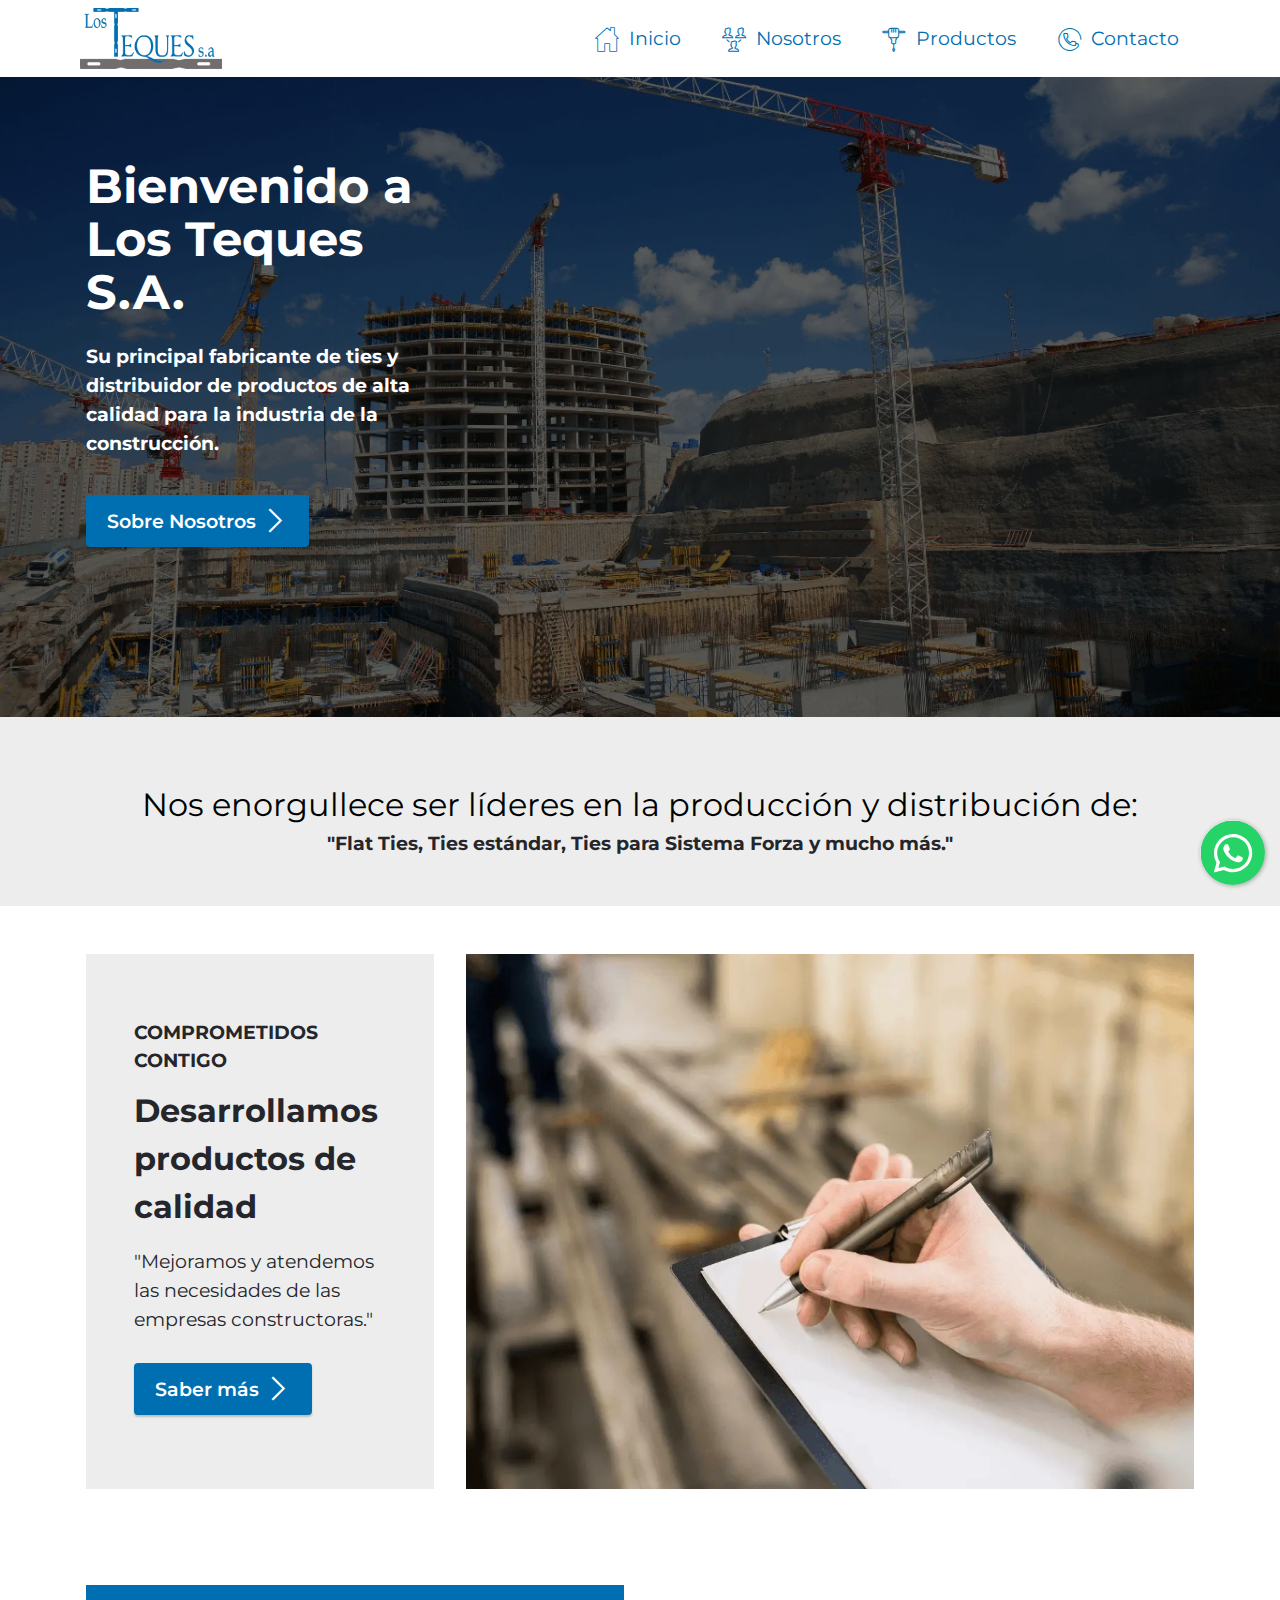
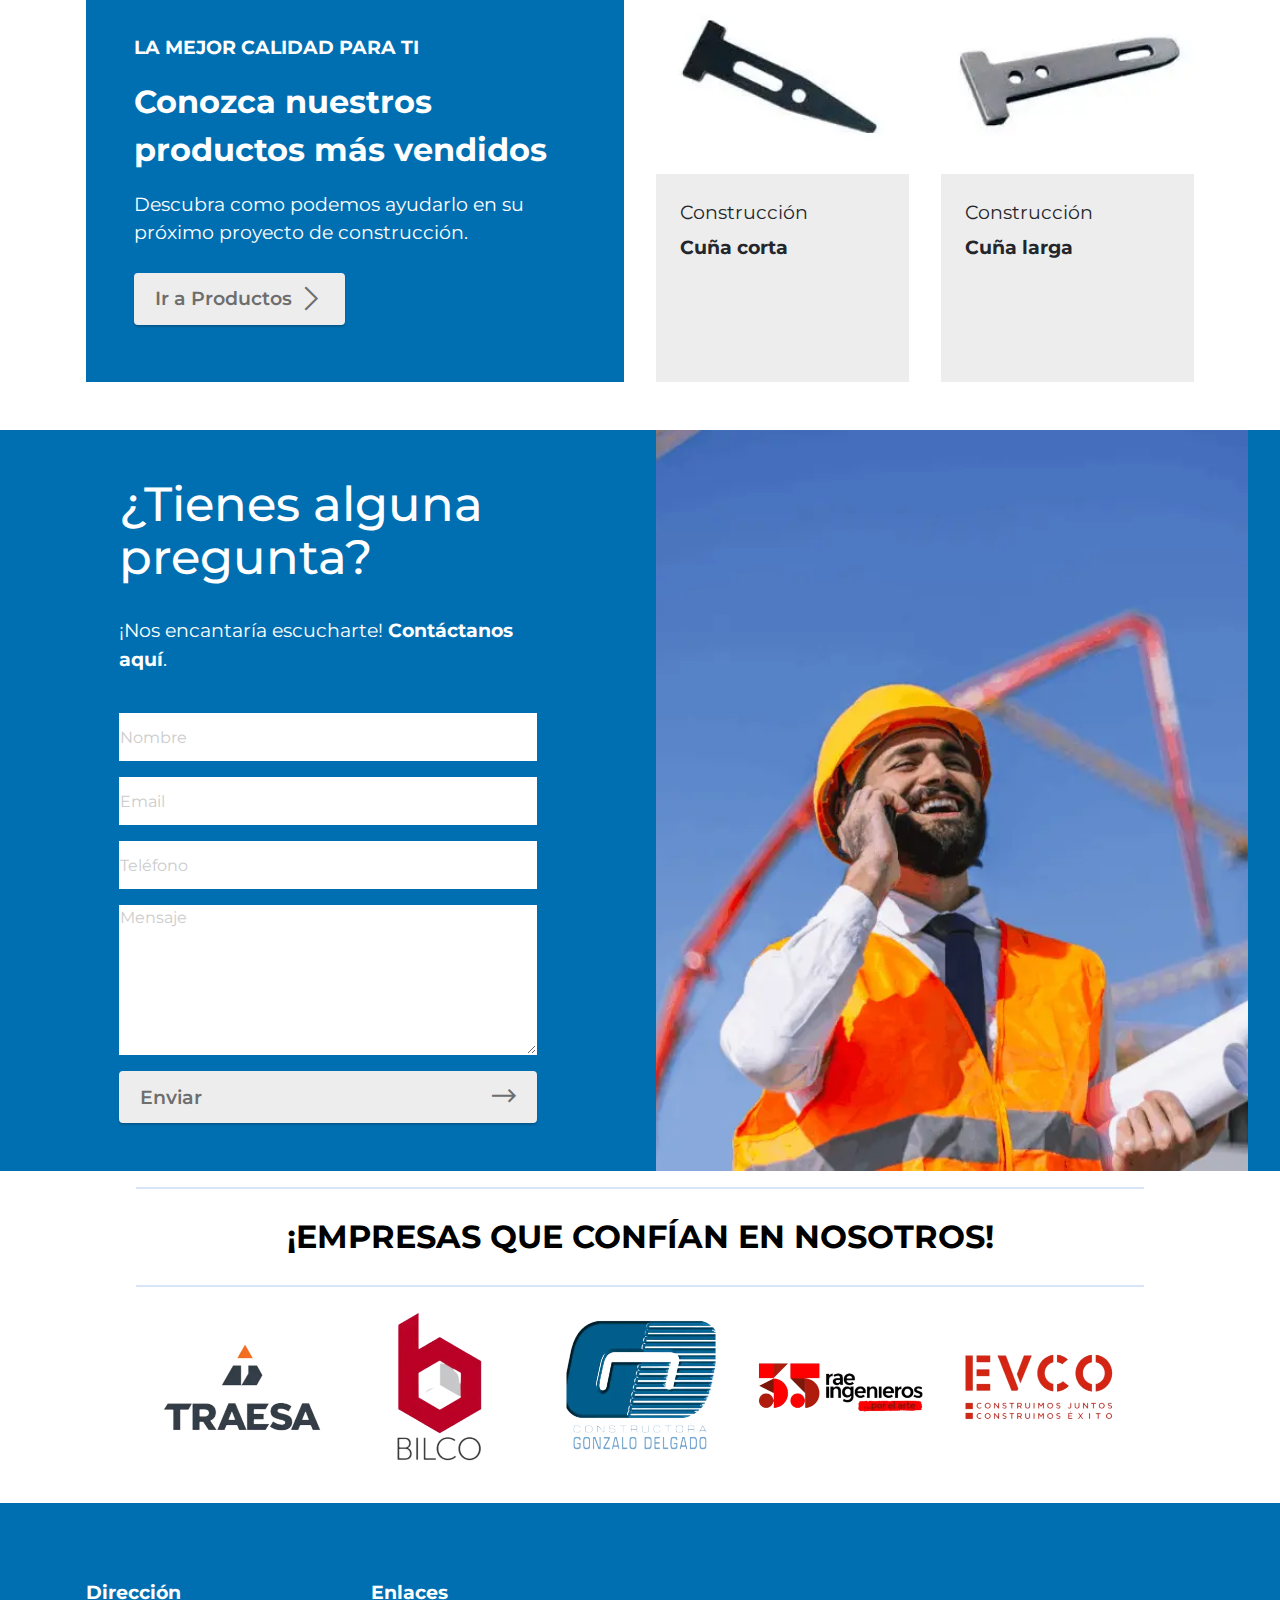
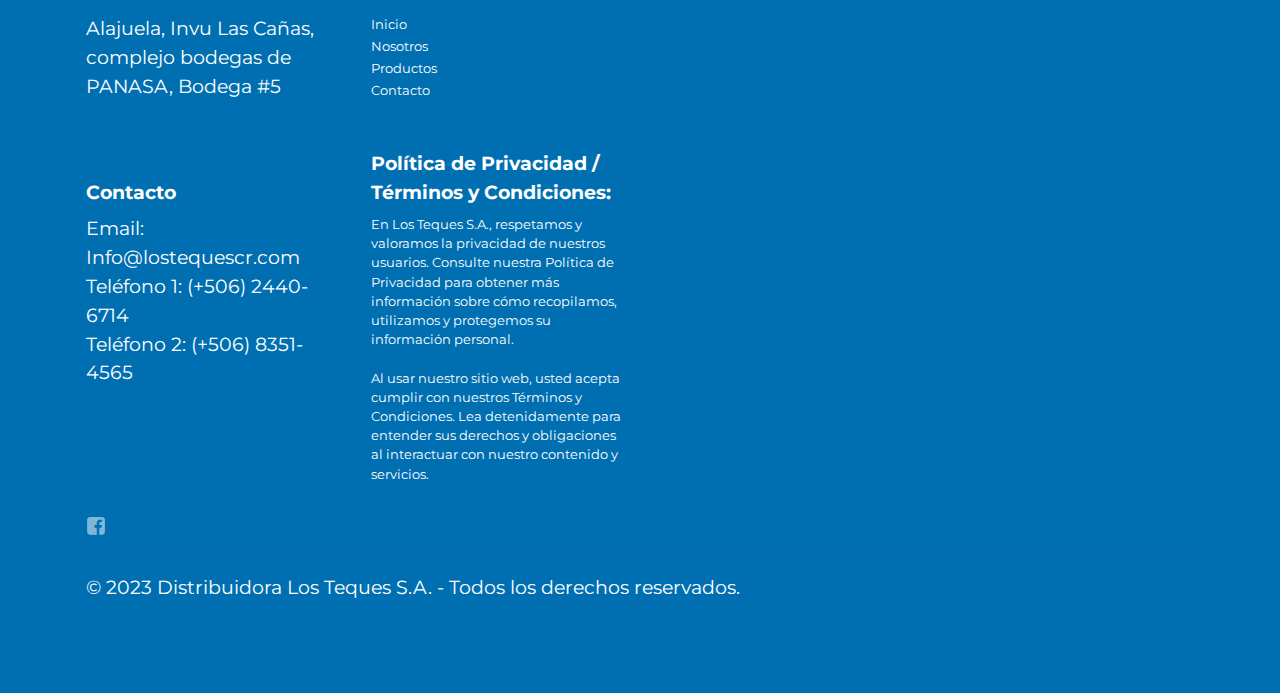
==== commit 3e6d5af2: "Commit actualización" ====
--- a/index.html
+++ b/index.html
@@ -171,10 +171,10 @@
                     </div>
                     <div class="item-content">
                         <h5 class="item-title mbr-fonts-style mb-0 display-7">
-                             <strong>Cuña corta</strong></h5>
-                        <p class="item-subtitle mbr-fonts-style mb-0 display-7">
-                            Interior Design
-                        </p>
+                             Construcción</h5>
+                        <p class="item-subtitle mbr-fonts-style mb-0 display-7"><strong>
+                            Cuña corta
+                        </strong></p>
                         
                     </div>
                 </div>
@@ -187,12 +187,10 @@
                         <div class="mbr-section-btn"><a href="productos.html#apricing6-54" class="btn btn-danger item-btn display-7">Ver más</a></div>
                     </div>
                     <div class="item-content">
-                        <h5 class="item-title mbr-fonts-style mb-0 display-7">
-                            <strong>
-                                Cuña larga</strong></h5>
-                        <p class="item-subtitle mbr-fonts-style mb-0 display-7">
-                            Interior Design
-                        </p>
+                        <h5 class="item-title mbr-fonts-style mb-0 display-7">Construcción</h5>
+                        <p class="item-subtitle mbr-fonts-style mb-0 display-7"><strong>
+                            Cuña larga
+                        </strong></p>
                         
                     </div>
                 </div>
@@ -214,7 +212,7 @@
 				<h2 class="mbr-section-title align-left pb-4 mbr-semibold mbr-white mbr-fonts-style display-2">¿Tienes alguna pregunta?</h2>
 				<p class="mbr-text mbr-black align-left pb-4 mbr-regular mbr-light mbr-fonts-style display-7">¡Nos encantaría escucharte! <strong>Contáctanos aquí</strong>.</p>
 				<!---Formbuilder Form--->
-				<form action="https://mobirise.eu/" method="POST" class="mbr-form form-with-styler" data-form-title="Form Name"><input type="hidden" name="email" data-form-email="true" value="DdXI77fb1gi1STL8XQG1GsiF2vB9Ha9F8wAqTnZQJiYITqGBKUlUW/g/DjD+rl1Zva/ITB1sdCjiYxXuiueFgKt0lRvHDMcdHIdyztNKsEwDAxpomnhV4Y1wudCb4ghc.E+XiYCtj6G4v7p1O+aIFz7llaZpEcnFLSwdtotwaJ5CWB+0VzrovNIxGAmxi/xzqb75iQQDOrtkMFjc3y62Kd8CbSfNvgDzHPX+XnBapSAye15XFpIX7fCdB8jm2eDub">
+				<form action="https://mobirise.eu/" method="POST" class="mbr-form form-with-styler" data-form-title="Form Name"><input type="hidden" name="email" data-form-email="true" value="4VTGDWYPL/CBkqPzQ073rpeLPOB1In0tJah9uV3/dczlmuYQiRilC6CmwHH8E02FgU8jAGEAJ8zaS87iUooAF26Bj2DZ7yW4JHKxAiwacGOAvokAP0ZAhTJlq3w+nlE1">
 					<div class="row">
 						<div hidden="hidden" data-form-alert="" class="alert alert-success col-12">Gracias por su interés en Los Teques S.A., nos pondremos en contacto pronto.</div>
 						<div hidden="hidden" data-form-alert-danger="" class="alert alert-danger col-12">Oops...! some
--- a/assets/mobirise/css/mbr-additional.css
+++ b/assets/mobirise/css/mbr-additional.css
@@ -5441,838 +5441,3 @@
   list-style-type: none;
   padding: 0;
 }
-.cid-tARKE39Lq4 .navbar {
-  padding: .5rem 0;
-  background: #ffffff;
-  transition: none;
-  min-height: 77px;
-}
-@media (min-width: 992px) {
-  .cid-tARKE39Lq4 .navbar .dropdown .dropdown-menu .dropdown-item {
-    padding: 0.235em 2.5385em 0.235em 3.5385em !important;
-    margin: 0 !important;
-  }
-}
-.cid-tARKE39Lq4 .menu-logo {
-  display: flex;
-  position: relative;
-  -webkit-align-items: center;
-  align-items: center;
-  margin-right: auto;
-}
-.cid-tARKE39Lq4 .menu-logo .navbar-brand {
-  display: flex;
-  margin-left: 5rem;
-  padding: 0.5rem 0;
-  transition: padding .2s;
-  min-height: 3.8rem;
-  -webkit-align-items: center;
-  align-items: center;
-}
-.cid-tARKE39Lq4 .menu-logo .navbar-brand .navbar-caption-wrap {
-  display: flex;
-  -webkit-align-items: center;
-  align-items: center;
-  word-break: break-word;
-  min-width: 7rem;
-  margin: .3rem 0;
-}
-.cid-tARKE39Lq4 .menu-logo .navbar-brand .navbar-caption-wrap .navbar-caption {
-  line-height: 1.2rem !important;
-  padding-right: 2rem;
-}
-.cid-tARKE39Lq4 .menu-logo .navbar-brand .navbar-logo {
-  font-size: 4rem;
-  transition: font-size 0.25s;
-}
-.cid-tARKE39Lq4 .menu-logo .navbar-brand .navbar-logo img {
-  display: flex;
-}
-.cid-tARKE39Lq4 .menu-logo .navbar-brand .navbar-logo .mbr-iconfont {
-  transition: font-size 0.25s;
-}
-.cid-tARKE39Lq4 .navbar-dropdown.bg-color.transparent.opened {
-  background: #ffffff;
-}
-.cid-tARKE39Lq4 a {
-  font-style: normal;
-}
-.cid-tARKE39Lq4 .nav-item span {
-  padding-right: 0.4em;
-  line-height: 0.5em;
-  vertical-align: middle;
-  position: relative;
-  text-decoration: none;
-}
-.cid-tARKE39Lq4 .nav-item a {
-  padding: 0.4rem 0 !important;
-}
-.cid-tARKE39Lq4 .dropdown-item:before {
-  font-family: MobiriseIcons !important;
-  content: '\e966';
-  display: inline-block;
-  width: 0;
-  position: absolute;
-  left: 1rem;
-  top: 0.5rem;
-  margin-right: 0.5rem;
-  line-height: 1;
-  font-size: inherit;
-  vertical-align: middle;
-  text-align: center;
-  overflow: hidden;
-  -webkit-transform: scale(0, 1);
-  transform: scale(0, 1);
-  -webkit-transition: all 0.25s ease-in-out;
-  -moz-transition: all 0.25s ease-in-out;
-  transition: all 0.25s ease-in-out;
-}
-.cid-tARKE39Lq4 .dropdown-item:hover:before {
-  -webkit-transform: scale(1, 1);
-  transform: scale(1, 1);
-  width: 16px;
-}
-.cid-tARKE39Lq4 .content-text {
-  margin-bottom: 0;
-}
-.cid-tARKE39Lq4 .navbar-nav {
-  position: relative;
-  min-height: 60px;
-  -ms-flex-direction: row;
-  -webkit-flex-direction: row;
-  flex-direction: row;
-}
-@media (min-width: 992px) {
-  .cid-tARKE39Lq4 .navbar-nav .main-menu-animated-line {
-    position: absolute;
-    left: 0;
-    width: 0;
-    height: 0;
-    z-index: 100;
-    border-top: 4px solid #ffffff;
-    -webkit-transition: width 0.4s, left 0.6s cubic-bezier(0.19, 0.65, 0.02, 0.93);
-    -moz-transition: width 0.4s, left 0.6s cubic-bezier(0.19, 0.65, 0.02, 0.93);
-    transition: width 0.4s, left 0.6s cubic-bezier(0.19, 0.65, 0.02, 0.93);
-  }
-  .cid-tARKE39Lq4 .navbar-nav .main-menu-animated-line.bottom {
-    bottom: 0;
-  }
-  .cid-tARKE39Lq4 .navbar-nav .nav-item a {
-    margin: 0 1.3rem !important;
-  }
-}
-@media (max-width: 991px) {
-  .cid-tARKE39Lq4 .navbar-nav .nav-item a {
-    margin: 0 !important;
-  }
-}
-.cid-tARKE39Lq4 .navbar-nav .nav-item span {
-  padding-right: 0.1rem;
-}
-.cid-tARKE39Lq4 .display-4 > .mbr-iconfont {
-  font-size: 1.43em;
-}
-.cid-tARKE39Lq4 .display-4 > .btn > .mbr-iconfont {
-  font-size: 1.43em;
-}
-.cid-tARKE39Lq4 .nav-dropdown .dropdown-item {
-  font-weight: 400;
-}
-.cid-tARKE39Lq4 .navbar-buttons.mbr-section-btn {
-  display: flex;
-  -webkit-align-items: center;
-  align-items: center;
-  -webkit-justify-content: center;
-  justify-content: center;
-}
-.cid-tARKE39Lq4 .nav-dropdown .link {
-  font-weight: 400;
-}
-.cid-tARKE39Lq4 .menu .navbar-brand .logo-text-part {
-  vertical-align: top;
-}
-.cid-tARKE39Lq4 .content-right-side {
-  text-align: center;
-}
-@media (max-width: 575px) {
-  .cid-tARKE39Lq4 .content-right-side {
-    display: flex;
-    flex-direction: column;
-    padding: 0.5rem 0;
-  }
-  .cid-tARKE39Lq4 .content-right-side .content-link {
-    font-size: 0.8rem;
-    margin: 0;
-    padding-bottom: 1rem;
-    display: flex;
-    justify-content: space-between;
-  }
-}
-.cid-tARKE39Lq4 .menu-content-top {
-  display: none;
-  padding: 1rem 0;
-  transition: height 0.3s ease-in-out;
-}
-.cid-tARKE39Lq4 .menu-content-top.show {
-  display: block;
-}
-.cid-tARKE39Lq4 .content-right-side .content-link {
-  margin-left: 1rem;
-}
-.cid-tARKE39Lq4 .content-right-side .content-link span {
-  vertical-align: middle;
-  padding-right: 1rem;
-}
-@media (max-width: 991px) {
-  .cid-tARKE39Lq4 .content-left-side {
-    text-align: center;
-    padding-bottom: 1rem;
-  }
-  .cid-tARKE39Lq4 .dropdown-item {
-    padding: 0.235em 0 !important;
-    margin: 0 !important;
-    -webkit-transition: all 0.25s ease-in-out;
-    -moz-transition: all 0.25s ease-in-out;
-  }
-  .cid-tARKE39Lq4 .dropdown-item:before {
-    display: none;
-  }
-  .cid-tARKE39Lq4 .menu-logo {
-    width: 100%;
-    display: flex;
-    align-items: center;
-    justify-content: space-between;
-  }
-  .cid-tARKE39Lq4 .menu-bottom {
-    width: 100%;
-    padding: 0 1rem;
-    display: block;
-  }
-  .cid-tARKE39Lq4 img {
-    height: 3.8rem !important;
-  }
-  .cid-tARKE39Lq4 .btn {
-    display: flex;
-  }
-  .cid-tARKE39Lq4 button.navbar-toggler {
-    display: block;
-    align-self: center;
-  }
-  .cid-tARKE39Lq4 .navbar-brand {
-    margin-left: 1rem !important;
-    margin-top: .5rem;
-  }
-  .cid-tARKE39Lq4 .navbar-toggleable-sm {
-    -webkit-flex-direction: column;
-    flex-direction: column;
-  }
-  .cid-tARKE39Lq4 .navbar-collapse {
-    display: none !important;
-    padding-right: 0 !important;
-  }
-  .cid-tARKE39Lq4 .navbar-collapse.collapsing,
-  .cid-tARKE39Lq4 .navbar-collapse.show {
-    display: block !important;
-  }
-  .cid-tARKE39Lq4 .navbar-collapse.collapsing .navbar-nav,
-  .cid-tARKE39Lq4 .navbar-collapse.show .navbar-nav {
-    display: block;
-    text-align: center;
-  }
-  .cid-tARKE39Lq4 .navbar-collapse.collapsing .navbar-nav .nav-item,
-  .cid-tARKE39Lq4 .navbar-collapse.show .navbar-nav .nav-item {
-    clear: both;
-    padding: 0.5rem 0;
-  }
-  .cid-tARKE39Lq4 .navbar-collapse.collapsing .navbar-nav .nav-item:last-child,
-  .cid-tARKE39Lq4 .navbar-collapse.show .navbar-nav .nav-item:last-child {
-    margin-bottom: 1rem;
-  }
-  .cid-tARKE39Lq4 .navbar-collapse.collapsing .navbar-buttons,
-  .cid-tARKE39Lq4 .navbar-collapse.show .navbar-buttons {
-    text-align: center;
-  }
-  .cid-tARKE39Lq4 .navbar-collapse.collapsing .navbar-buttons:last-child,
-  .cid-tARKE39Lq4 .navbar-collapse.show .navbar-buttons:last-child {
-    margin-bottom: 1rem;
-  }
-  .cid-tARKE39Lq4 .dropdown .dropdown-menu {
-    width: 100%;
-    text-align: center;
-    position: relative;
-    opacity: 0;
-    display: block;
-    height: 0;
-    visibility: hidden;
-    padding: 0;
-    transition-duration: .5s;
-    transition-property: opacity, padding, height;
-  }
-  .cid-tARKE39Lq4 .dropdown.open > .dropdown-menu {
-    position: relative;
-    opacity: 1;
-    height: auto;
-    padding: 1.4rem 0;
-    visibility: visible;
-  }
-  .cid-tARKE39Lq4 .dropdown .dropdown-submenu {
-    left: 0;
-    text-align: center;
-    width: 100%;
-  }
-  .cid-tARKE39Lq4 .dropdown .dropdown-toggle[data-toggle="dropdown-submenu"]::after {
-    margin-top: 0;
-    position: inherit;
-    right: 0;
-    top: 50%;
-    display: inline-block;
-    width: 0;
-    height: 0;
-    margin-left: .3em;
-    vertical-align: middle;
-    content: "";
-    border-top: .30em solid;
-    border-right: .30em solid transparent;
-    border-left: .30em solid transparent;
-  }
-}
-@media (min-width: 992px) {
-  .cid-tARKE39Lq4 .navbar .menu-content-top {
-    display: block;
-  }
-  .cid-tARKE39Lq4 .menu-content-top .row {
-    -webkit-justify-content: space-between;
-    justify-content: space-between;
-    -webkit-flex-wrap: nowrap;
-    flex-wrap: nowrap;
-  }
-  .cid-tARKE39Lq4 .content-right-side {
-    display: flex;
-    -webkit-align-items: center;
-    align-items: center;
-    -webkit-justify-content: flex-end;
-    justify-content: flex-end;
-    -webkit-flex-basis: 70%;
-    flex-basis: 70%;
-    -webkit-flex-shrink: 0;
-    flex-shrink: 0;
-    -webkit-flex-wrap: wrap;
-    flex-wrap: wrap;
-    text-align: right;
-  }
-  .cid-tARKE39Lq4 .menu-content-top {
-    border-bottom: 1px solid #e0e0e0;
-  }
-  .cid-tARKE39Lq4 .menu-bottom {
-    display: flex;
-  }
-  .cid-tARKE39Lq4 .navbar {
-    display: block;
-    padding: 0;
-  }
-  .cid-tARKE39Lq4 .navbar .menu-logo {
-    margin-right: auto;
-    display: flex;
-    -webkit-align-items: center;
-    align-items: center;
-  }
-  .cid-tARKE39Lq4 .navbar.navbar-toggleable-sm .navbar-collapse .navbar-nav .nav-item {
-    -webkit-align-self: initial;
-    align-self: auto;
-    display: flex;
-    -webkit-align-items: center;
-    align-items: center;
-    z-index: 101;
-    min-height: 76px;
-  }
-  .cid-tARKE39Lq4 .navbar-toggler {
-    display: none;
-  }
-}
-.cid-tARKE39Lq4 .navbar-short .menu-content-top {
-  border: none;
-}
-.cid-tARKE39Lq4 .btn {
-  padding: 0.7rem 1.5rem;
-  display: inline-flex;
-  -webkit-align-items: center;
-  align-items: center;
-}
-.cid-tARKE39Lq4 .btn .mbr-iconfont {
-  font-size: 1.2em;
-}
-.cid-tARKE39Lq4 .navbar-toggleable-sm .navbar-collapse {
-  -webkit-justify-content: flex-end;
-  justify-content: flex-end;
-  padding-right: 5rem;
-  width: 100%;
-}
-.cid-tARKE39Lq4 .navbar-toggleable-sm .navbar-collapse .navbar-nav {
-  -webkit-flex-wrap: wrap;
-  flex-wrap: wrap;
-  padding-left: 0;
-}
-.cid-tARKE39Lq4 .navbar-toggleable-sm .navbar-collapse .navbar-nav .nav-item {
-  -webkit-align-self: center;
-  align-self: center;
-}
-.cid-tARKE39Lq4 .navbar-toggleable-sm .navbar-collapse .navbar-buttons {
-  padding-left: 0;
-  padding-bottom: 0;
-}
-.cid-tARKE39Lq4 .dropdown .dropdown-menu {
-  background: #ffffff;
-  display: none;
-  position: absolute;
-  min-width: 5rem;
-  padding-top: 1.4rem;
-  padding-bottom: 1.4rem;
-  text-align: left;
-}
-@media (max-width: 991px) {
-  .cid-tARKE39Lq4 .dropdown .dropdown-menu {
-    overflow: hidden;
-  }
-}
-.cid-tARKE39Lq4 .dropdown .dropdown-menu .dropdown-item {
-  -webkit-transition: all 0.25s ease-in-out;
-  -moz-transition: all 0.25s ease-in-out;
-  transition: all 0.25s ease-in-out;
-}
-.cid-tARKE39Lq4 .dropdown .dropdown-menu .dropdown-item::after {
-  right: 1rem;
-}
-.cid-tARKE39Lq4 .dropdown .dropdown-menu .dropdown-item:hover .mbr-iconfont:before {
-  -webkit-transform: scale(0, 1);
-  transform: scale(0, 1);
-}
-.cid-tARKE39Lq4 .dropdown .dropdown-menu .dropdown-item .mbr-iconfont {
-  margin-left: -1.8rem;
-  padding-right: 1rem;
-  font-size: inherit;
-}
-.cid-tARKE39Lq4 .dropdown .dropdown-menu .dropdown-item .mbr-iconfont:before {
-  display: inline-block;
-  -webkit-transform: scale(1, 1);
-  transform: scale(1, 1);
-  -webkit-transition: all 0.25s ease-in-out;
-  -moz-transition: all 0.25s ease-in-out;
-  transition: all 0.25s ease-in-out;
-}
-.cid-tARKE39Lq4 .dropdown .dropdown-menu .dropdown-submenu {
-  margin: 0;
-}
-.cid-tARKE39Lq4 .dropdown.open > .dropdown-menu {
-  display: block;
-}
-.cid-tARKE39Lq4 .navbar-toggleable-sm.opened:after {
-  position: absolute;
-  width: 100vw;
-  height: 100vh;
-  content: '';
-  background-color: rgba(0, 0, 0, 0.1);
-  left: 0;
-  bottom: 0;
-  -webkit-transform: translateY(100%);
-  transform: translateY(100%);
-  z-index: 1000;
-}
-.cid-tARKE39Lq4 .navbar.navbar-short {
-  min-height: 60px;
-  transition: all .2s;
-}
-.cid-tARKE39Lq4 .navbar.navbar-short .navbar-logo a {
-  font-size: 2.5rem !important;
-  line-height: 2.5rem;
-  transition: font-size 0.25s;
-}
-.cid-tARKE39Lq4 .navbar.navbar-short .navbar-logo a .mbr-iconfont {
-  font-size: 2.5rem !important;
-}
-.cid-tARKE39Lq4 .navbar.navbar-short .navbar-logo a img {
-  height: 3rem !important;
-}
-.cid-tARKE39Lq4 .navbar.navbar-short .navbar-brand {
-  min-height: 3rem;
-}
-.cid-tARKE39Lq4 button.navbar-toggler {
-  width: 31px;
-  height: 18px;
-  cursor: pointer;
-  transition: all .2s;
-}
-.cid-tARKE39Lq4 button.navbar-toggler:focus {
-  outline: none;
-}
-.cid-tARKE39Lq4 button.navbar-toggler .hamburger span {
-  position: absolute;
-  right: 0;
-  width: 30px;
-  height: 2px;
-  border-right: 5px;
-  background-color: #006fb2;
-}
-.cid-tARKE39Lq4 button.navbar-toggler .hamburger span:nth-child(1) {
-  top: 0;
-  transition: all .2s;
-}
-.cid-tARKE39Lq4 button.navbar-toggler .hamburger span:nth-child(2) {
-  top: 8px;
-  transition: all .15s;
-}
-.cid-tARKE39Lq4 button.navbar-toggler .hamburger span:nth-child(3) {
-  top: 8px;
-  transition: all .15s;
-}
-.cid-tARKE39Lq4 button.navbar-toggler .hamburger span:nth-child(4) {
-  top: 16px;
-  transition: all .2s;
-}
-.cid-tARKE39Lq4 nav.opened .hamburger span:nth-child(1) {
-  top: 8px;
-  width: 0;
-  opacity: 0;
-  right: 50%;
-  transition: all .2s;
-}
-.cid-tARKE39Lq4 nav.opened .hamburger span:nth-child(2) {
-  -webkit-transform: rotate(45deg);
-  transform: rotate(45deg);
-  transition: all .25s;
-}
-.cid-tARKE39Lq4 nav.opened .hamburger span:nth-child(3) {
-  -webkit-transform: rotate(-45deg);
-  transform: rotate(-45deg);
-  transition: all .25s;
-}
-.cid-tARKE39Lq4 nav.opened .hamburger span:nth-child(4) {
-  top: 8px;
-  width: 0;
-  opacity: 0;
-  right: 50%;
-  transition: all .2s;
-}
-.cid-tARKE39Lq4 .collapsed.navbar {
-  -webkit-flex-direction: column;
-  flex-direction: column;
-}
-.cid-tARKE39Lq4 .collapsed .menu-bottom {
-  -webkit-flex-direction: column;
-  flex-direction: column;
-  -webkit-justify-content: center;
-  justify-content: center;
-  -webkit-align-items: center;
-  align-items: center;
-}
-.cid-tARKE39Lq4 .collapsed .menu-logo {
-  margin-right: 0;
-}
-.cid-tARKE39Lq4 .collapsed .btn {
-  display: flex;
-}
-.cid-tARKE39Lq4 .collapsed .navbar-collapse {
-  display: none !important;
-  padding-right: 0 !important;
-}
-.cid-tARKE39Lq4 .collapsed .navbar-collapse.collapsing,
-.cid-tARKE39Lq4 .collapsed .navbar-collapse.show {
-  display: block !important;
-}
-.cid-tARKE39Lq4 .collapsed .navbar-collapse.collapsing .navbar-nav,
-.cid-tARKE39Lq4 .collapsed .navbar-collapse.show .navbar-nav {
-  display: block;
-  text-align: center;
-}
-.cid-tARKE39Lq4 .collapsed .navbar-collapse.collapsing .navbar-nav .nav-item,
-.cid-tARKE39Lq4 .collapsed .navbar-collapse.show .navbar-nav .nav-item {
-  clear: both;
-}
-.cid-tARKE39Lq4 .collapsed .navbar-collapse.collapsing .navbar-nav .nav-item:last-child,
-.cid-tARKE39Lq4 .collapsed .navbar-collapse.show .navbar-nav .nav-item:last-child {
-  margin-bottom: 1rem;
-}
-.cid-tARKE39Lq4 .collapsed .navbar-collapse.collapsing .navbar-buttons,
-.cid-tARKE39Lq4 .collapsed .navbar-collapse.show .navbar-buttons {
-  text-align: center;
-}
-.cid-tARKE39Lq4 .collapsed .navbar-collapse.collapsing .navbar-buttons:last-child,
-.cid-tARKE39Lq4 .collapsed .navbar-collapse.show .navbar-buttons:last-child {
-  margin-bottom: 1rem;
-}
-@media (min-width: 992px) {
-  .cid-tARKE39Lq4 .collapsed:not(.navbar-short) .navbar-collapse {
-    max-height: calc(100vh - 3.8rem  - 1rem);
-  }
-  .cid-tARKE39Lq4 .collapsed .dropdown .dropdown-menu {
-    overflow: hidden;
-  }
-}
-.cid-tARKE39Lq4 .collapsed button.navbar-toggler {
-  display: block;
-  -webkit-align-self: center;
-  align-self: center;
-}
-.cid-tARKE39Lq4 .collapsed .navbar-brand {
-  margin-left: 1rem !important;
-  margin-top: .5rem;
-}
-.cid-tARKE39Lq4 .collapsed .navbar-toggleable-sm {
-  -webkit-flex-direction: column;
-  flex-direction: column;
-}
-.cid-tARKE39Lq4 .collapsed .dropdown .dropdown-menu {
-  width: 100%;
-  text-align: center;
-  position: relative;
-  opacity: 0;
-  display: block;
-  height: 0;
-  visibility: hidden;
-  padding: 0;
-  transition-duration: .25s;
-  transition-property: opacity, padding, height;
-}
-.cid-tARKE39Lq4 .collapsed .dropdown.open > .dropdown-menu {
-  position: relative;
-  opacity: 1;
-  height: auto;
-  padding: 1.4rem 0;
-  visibility: visible;
-}
-.cid-tARKE39Lq4 .collapsed .dropdown .dropdown-submenu {
-  left: 0;
-  text-align: center;
-  width: 100%;
-}
-.cid-tARKE39Lq4 .collapsed .dropdown .dropdown-toggle[data-toggle="dropdown-submenu"]::after {
-  margin-top: 0;
-  position: inherit;
-  right: 0;
-  top: 50%;
-  display: inline-block;
-  width: 0;
-  height: 0;
-  margin-left: .3em;
-  vertical-align: middle;
-  content: "";
-  border-top: .30em solid;
-  border-right: .30em solid transparent;
-  border-left: .30em solid transparent;
-}
-.cid-tARKE39Lq4 .collapsed .dropdown-item:before {
-  display: none;
-}
-.cid-tARKE39Lq4 .navbar-dropdown {
-  -webkit-flex-wrap: nowrap;
-  flex-wrap: nowrap;
-}
-.cid-tARKE39Lq4 .navbar-collapse {
-  -ms-flex-preferred-size: auto;
-  -webkit-flex-basis: auto;
-  flex-basis: auto;
-}
-.cid-tARKE39Lq4 .nav-link:focus {
-  outline: none;
-}
-.cid-tARKE39Lq4 .navbar-toggler {
-  position: relative;
-}
-.cid-tARKE39Lq4 .dropdown-item.active,
-.cid-tARKE39Lq4 .dropdown-item:active {
-  background-color: #ffffff;
-  color: auto;
-}
-.cid-tARKE39Lq4 .nav-link:hover,
-.cid-tARKE39Lq4 .dropdown-item:hover {
-  color: #ff6666;
-}
-.cid-tIiq1ngM1u {
-  padding-top: 10rem;
-  padding-bottom: 5rem;
-  background-color: #ededed;
-}
-.cid-tIiq1ngM1u .mbr-fallback-image.disabled {
-  display: none;
-}
-.cid-tIiq1ngM1u .mbr-fallback-image {
-  display: block;
-  background-size: cover;
-  background-position: center center;
-  width: 100%;
-  height: 100%;
-  position: absolute;
-  top: 0;
-}
-.cid-tIiq1ngM1u .container-fluid {
-  padding: 0;
-}
-@media (max-width: 992px) {
-  .cid-tIiq1ngM1u .container-fluid {
-    padding: 0;
-  }
-}
-@media (max-width: 992px) {
-  .cid-tIiq1ngM1u .container {
-    padding: 0;
-  }
-}
-.cid-tIiq1ngM1u .row {
-  justify-content: center;
-}
-@media (max-width: 992px) {
-  .cid-tIiq1ngM1u .title-wrapper {
-    padding: 0 16px;
-  }
-}
-.cid-tIiq1ngM1u .title-wrapper .mbr-section-title {
-  margin-bottom: 0;
-}
-.cid-tIiq1ngM1u .title-wrapper .mbr-text {
-  margin: 30px 0 0 0;
-}
-.cid-tIiq1ngM1u .mbr-section-title {
-  color: #000000;
-}
-.cid-tIiq1ngM1u .mbr-text {
-  color: #000000;
-}
-.cid-tIiqJ6Clkk {
-  padding-top: 5rem;
-  padding-bottom: 5rem;
-  background-color: #fdfcfa;
-}
-.cid-tIiqJ6Clkk .mbr-fallback-image.disabled {
-  display: none;
-}
-.cid-tIiqJ6Clkk .mbr-fallback-image {
-  display: block;
-  background-size: cover;
-  background-position: center center;
-  width: 100%;
-  height: 100%;
-  position: absolute;
-  top: 0;
-}
-.cid-tIiqJ6Clkk .container-fluid {
-  padding: 0;
-}
-@media (max-width: 992px) {
-  .cid-tIiqJ6Clkk .container-fluid {
-    padding: 0;
-  }
-}
-@media (max-width: 992px) {
-  .cid-tIiqJ6Clkk .container {
-    padding: 0;
-  }
-}
-.cid-tIiqJ6Clkk .row {
-  justify-content: center;
-}
-@media (max-width: 992px) {
-  .cid-tIiqJ6Clkk .title-wrapper {
-    padding: 0 16px;
-  }
-}
-.cid-tIiqJ6Clkk .title-wrapper .mbr-section-title {
-  margin-bottom: 0;
-}
-.cid-tIiqJ6Clkk .title-wrapper .mbr-text {
-  margin: 30px 0 0 0;
-}
-.cid-tIiqJ6Clkk .mbr-section-title {
-  color: #000000;
-}
-.cid-tIiqJ6Clkk .mbr-text {
-  color: #000000;
-}
-.cid-tIuk1VQ1nN {
-  padding-top: 75px;
-  padding-bottom: 75px;
-  background-color: #006fb2;
-}
-@media (max-width: 767px) {
-  .cid-tIuk1VQ1nN .content {
-    text-align: center;
-  }
-  .cid-tIuk1VQ1nN .content > div:not(:last-child) {
-    margin-bottom: 2rem;
-  }
-}
-.cid-tIuk1VQ1nN .map {
-  height: 18.75rem;
-}
-@media (max-width: 767px) {
-  .cid-tIuk1VQ1nN .footer-lower .copyright {
-    margin-bottom: 1rem;
-    text-align: center;
-  }
-}
-.cid-tIuk1VQ1nN .footer-lower hr {
-  margin: 1rem 0;
-  border-color: #fff;
-  opacity: 0.05;
-}
-.cid-tIuk1VQ1nN .google-map {
-  height: 25rem;
-  position: relative;
-}
-.cid-tIuk1VQ1nN .google-map iframe {
-  height: 100%;
-  width: 100%;
-}
-.cid-tIuk1VQ1nN .google-map [data-state-details] {
-  color: #6b6763;
-  font-family: Montserrat;
-  height: 1.5em;
-  margin-top: -0.75em;
-  padding-left: 1.25rem;
-  padding-right: 1.25rem;
-  position: absolute;
-  text-align: center;
-  top: 50%;
-  width: 100%;
-}
-.cid-tIuk1VQ1nN .google-map[data-state] {
-  background: #e9e5dc;
-}
-.cid-tIuk1VQ1nN .google-map[data-state="loading"] [data-state-details] {
-  display: none;
-}
-.cid-tIuk1VQ1nN .social-list {
-  padding-left: 0;
-  margin-bottom: 0;
-  margin-left: -7px;
-  list-style: none;
-  display: flex;
-  -webkit-justify-content: flex-start;
-  justify-content: flex-start;
-  -webkit-flex-wrap: wrap;
-  flex-wrap: wrap;
-}
-.cid-tIuk1VQ1nN .social-list .mbr-iconfont-social {
-  font-size: 1.3rem;
-  color: #fff;
-}
-.cid-tIuk1VQ1nN .social-list .soc-item {
-  margin: 0 0.5rem;
-}
-.cid-tIuk1VQ1nN .social-list a {
-  margin: 0;
-  opacity: 0.5;
-  -webkit-transition: 0.2s linear;
-  transition: 0.2s linear;
-}
-.cid-tIuk1VQ1nN .social-list a:hover {
-  opacity: 1;
-}
-@media (max-width: 767px) {
-  .cid-tIuk1VQ1nN .social-list {
-    -webkit-justify-content: center;
-    justify-content: center;
-  }
-}
-.cid-tIuk1VQ1nN .list {
-  list-style-type: none;
-  padding: 0;
-}
--- a/assets/mobirise/css/mbr-additional.css
+++ b/assets/mobirise/css/mbr-additional.css
@@ -5441,838 +5441,3 @@
   list-style-type: none;
   padding: 0;
 }
-.cid-tARKE39Lq4 .navbar {
-  padding: .5rem 0;
-  background: #ffffff;
-  transition: none;
-  min-height: 77px;
-}
-@media (min-width: 992px) {
-  .cid-tARKE39Lq4 .navbar .dropdown .dropdown-menu .dropdown-item {
-    padding: 0.235em 2.5385em 0.235em 3.5385em !important;
-    margin: 0 !important;
-  }
-}
-.cid-tARKE39Lq4 .menu-logo {
-  display: flex;
-  position: relative;
-  -webkit-align-items: center;
-  align-items: center;
-  margin-right: auto;
-}
-.cid-tARKE39Lq4 .menu-logo .navbar-brand {
-  display: flex;
-  margin-left: 5rem;
-  padding: 0.5rem 0;
-  transition: padding .2s;
-  min-height: 3.8rem;
-  -webkit-align-items: center;
-  align-items: center;
-}
-.cid-tARKE39Lq4 .menu-logo .navbar-brand .navbar-caption-wrap {
-  display: flex;
-  -webkit-align-items: center;
-  align-items: center;
-  word-break: break-word;
-  min-width: 7rem;
-  margin: .3rem 0;
-}
-.cid-tARKE39Lq4 .menu-logo .navbar-brand .navbar-caption-wrap .navbar-caption {
-  line-height: 1.2rem !important;
-  padding-right: 2rem;
-}
-.cid-tARKE39Lq4 .menu-logo .navbar-brand .navbar-logo {
-  font-size: 4rem;
-  transition: font-size 0.25s;
-}
-.cid-tARKE39Lq4 .menu-logo .navbar-brand .navbar-logo img {
-  display: flex;
-}
-.cid-tARKE39Lq4 .menu-logo .navbar-brand .navbar-logo .mbr-iconfont {
-  transition: font-size 0.25s;
-}
-.cid-tARKE39Lq4 .navbar-dropdown.bg-color.transparent.opened {
-  background: #ffffff;
-}
-.cid-tARKE39Lq4 a {
-  font-style: normal;
-}
-.cid-tARKE39Lq4 .nav-item span {
-  padding-right: 0.4em;
-  line-height: 0.5em;
-  vertical-align: middle;
-  position: relative;
-  text-decoration: none;
-}
-.cid-tARKE39Lq4 .nav-item a {
-  padding: 0.4rem 0 !important;
-}
-.cid-tARKE39Lq4 .dropdown-item:before {
-  font-family: MobiriseIcons !important;
-  content: '\e966';
-  display: inline-block;
-  width: 0;
-  position: absolute;
-  left: 1rem;
-  top: 0.5rem;
-  margin-right: 0.5rem;
-  line-height: 1;
-  font-size: inherit;
-  vertical-align: middle;
-  text-align: center;
-  overflow: hidden;
-  -webkit-transform: scale(0, 1);
-  transform: scale(0, 1);
-  -webkit-transition: all 0.25s ease-in-out;
-  -moz-transition: all 0.25s ease-in-out;
-  transition: all 0.25s ease-in-out;
-}
-.cid-tARKE39Lq4 .dropdown-item:hover:before {
-  -webkit-transform: scale(1, 1);
-  transform: scale(1, 1);
-  width: 16px;
-}
-.cid-tARKE39Lq4 .content-text {
-  margin-bottom: 0;
-}
-.cid-tARKE39Lq4 .navbar-nav {
-  position: relative;
-  min-height: 60px;
-  -ms-flex-direction: row;
-  -webkit-flex-direction: row;
-  flex-direction: row;
-}
-@media (min-width: 992px) {
-  .cid-tARKE39Lq4 .navbar-nav .main-menu-animated-line {
-    position: absolute;
-    left: 0;
-    width: 0;
-    height: 0;
-    z-index: 100;
-    border-top: 4px solid #ffffff;
-    -webkit-transition: width 0.4s, left 0.6s cubic-bezier(0.19, 0.65, 0.02, 0.93);
-    -moz-transition: width 0.4s, left 0.6s cubic-bezier(0.19, 0.65, 0.02, 0.93);
-    transition: width 0.4s, left 0.6s cubic-bezier(0.19, 0.65, 0.02, 0.93);
-  }
-  .cid-tARKE39Lq4 .navbar-nav .main-menu-animated-line.bottom {
-    bottom: 0;
-  }
-  .cid-tARKE39Lq4 .navbar-nav .nav-item a {
-    margin: 0 1.3rem !important;
-  }
-}
-@media (max-width: 991px) {
-  .cid-tARKE39Lq4 .navbar-nav .nav-item a {
-    margin: 0 !important;
-  }
-}
-.cid-tARKE39Lq4 .navbar-nav .nav-item span {
-  padding-right: 0.1rem;
-}
-.cid-tARKE39Lq4 .display-4 > .mbr-iconfont {
-  font-size: 1.43em;
-}
-.cid-tARKE39Lq4 .display-4 > .btn > .mbr-iconfont {
-  font-size: 1.43em;
-}
-.cid-tARKE39Lq4 .nav-dropdown .dropdown-item {
-  font-weight: 400;
-}
-.cid-tARKE39Lq4 .navbar-buttons.mbr-section-btn {
-  display: flex;
-  -webkit-align-items: center;
-  align-items: center;
-  -webkit-justify-content: center;
-  justify-content: center;
-}
-.cid-tARKE39Lq4 .nav-dropdown .link {
-  font-weight: 400;
-}
-.cid-tARKE39Lq4 .menu .navbar-brand .logo-text-part {
-  vertical-align: top;
-}
-.cid-tARKE39Lq4 .content-right-side {
-  text-align: center;
-}
-@media (max-width: 575px) {
-  .cid-tARKE39Lq4 .content-right-side {
-    display: flex;
-    flex-direction: column;
-    padding: 0.5rem 0;
-  }
-  .cid-tARKE39Lq4 .content-right-side .content-link {
-    font-size: 0.8rem;
-    margin: 0;
-    padding-bottom: 1rem;
-    display: flex;
-    justify-content: space-between;
-  }
-}
-.cid-tARKE39Lq4 .menu-content-top {
-  display: none;
-  padding: 1rem 0;
-  transition: height 0.3s ease-in-out;
-}
-.cid-tARKE39Lq4 .menu-content-top.show {
-  display: block;
-}
-.cid-tARKE39Lq4 .content-right-side .content-link {
-  margin-left: 1rem;
-}
-.cid-tARKE39Lq4 .content-right-side .content-link span {
-  vertical-align: middle;
-  padding-right: 1rem;
-}
-@media (max-width: 991px) {
-  .cid-tARKE39Lq4 .content-left-side {
-    text-align: center;
-    padding-bottom: 1rem;
-  }
-  .cid-tARKE39Lq4 .dropdown-item {
-    padding: 0.235em 0 !important;
-    margin: 0 !important;
-    -webkit-transition: all 0.25s ease-in-out;
-    -moz-transition: all 0.25s ease-in-out;
-  }
-  .cid-tARKE39Lq4 .dropdown-item:before {
-    display: none;
-  }
-  .cid-tARKE39Lq4 .menu-logo {
-    width: 100%;
-    display: flex;
-    align-items: center;
-    justify-content: space-between;
-  }
-  .cid-tARKE39Lq4 .menu-bottom {
-    width: 100%;
-    padding: 0 1rem;
-    display: block;
-  }
-  .cid-tARKE39Lq4 img {
-    height: 3.8rem !important;
-  }
-  .cid-tARKE39Lq4 .btn {
-    display: flex;
-  }
-  .cid-tARKE39Lq4 button.navbar-toggler {
-    display: block;
-    align-self: center;
-  }
-  .cid-tARKE39Lq4 .navbar-brand {
-    margin-left: 1rem !important;
-    margin-top: .5rem;
-  }
-  .cid-tARKE39Lq4 .navbar-toggleable-sm {
-    -webkit-flex-direction: column;
-    flex-direction: column;
-  }
-  .cid-tARKE39Lq4 .navbar-collapse {
-    display: none !important;
-    padding-right: 0 !important;
-  }
-  .cid-tARKE39Lq4 .navbar-collapse.collapsing,
-  .cid-tARKE39Lq4 .navbar-collapse.show {
-    display: block !important;
-  }
-  .cid-tARKE39Lq4 .navbar-collapse.collapsing .navbar-nav,
-  .cid-tARKE39Lq4 .navbar-collapse.show .navbar-nav {
-    display: block;
-    text-align: center;
-  }
-  .cid-tARKE39Lq4 .navbar-collapse.collapsing .navbar-nav .nav-item,
-  .cid-tARKE39Lq4 .navbar-collapse.show .navbar-nav .nav-item {
-    clear: both;
-    padding: 0.5rem 0;
-  }
-  .cid-tARKE39Lq4 .navbar-collapse.collapsing .navbar-nav .nav-item:last-child,
-  .cid-tARKE39Lq4 .navbar-collapse.show .navbar-nav .nav-item:last-child {
-    margin-bottom: 1rem;
-  }
-  .cid-tARKE39Lq4 .navbar-collapse.collapsing .navbar-buttons,
-  .cid-tARKE39Lq4 .navbar-collapse.show .navbar-buttons {
-    text-align: center;
-  }
-  .cid-tARKE39Lq4 .navbar-collapse.collapsing .navbar-buttons:last-child,
-  .cid-tARKE39Lq4 .navbar-collapse.show .navbar-buttons:last-child {
-    margin-bottom: 1rem;
-  }
-  .cid-tARKE39Lq4 .dropdown .dropdown-menu {
-    width: 100%;
-    text-align: center;
-    position: relative;
-    opacity: 0;
-    display: block;
-    height: 0;
-    visibility: hidden;
-    padding: 0;
-    transition-duration: .5s;
-    transition-property: opacity, padding, height;
-  }
-  .cid-tARKE39Lq4 .dropdown.open > .dropdown-menu {
-    position: relative;
-    opacity: 1;
-    height: auto;
-    padding: 1.4rem 0;
-    visibility: visible;
-  }
-  .cid-tARKE39Lq4 .dropdown .dropdown-submenu {
-    left: 0;
-    text-align: center;
-    width: 100%;
-  }
-  .cid-tARKE39Lq4 .dropdown .dropdown-toggle[data-toggle="dropdown-submenu"]::after {
-    margin-top: 0;
-    position: inherit;
-    right: 0;
-    top: 50%;
-    display: inline-block;
-    width: 0;
-    height: 0;
-    margin-left: .3em;
-    vertical-align: middle;
-    content: "";
-    border-top: .30em solid;
-    border-right: .30em solid transparent;
-    border-left: .30em solid transparent;
-  }
-}
-@media (min-width: 992px) {
-  .cid-tARKE39Lq4 .navbar .menu-content-top {
-    display: block;
-  }
-  .cid-tARKE39Lq4 .menu-content-top .row {
-    -webkit-justify-content: space-between;
-    justify-content: space-between;
-    -webkit-flex-wrap: nowrap;
-    flex-wrap: nowrap;
-  }
-  .cid-tARKE39Lq4 .content-right-side {
-    display: flex;
-    -webkit-align-items: center;
-    align-items: center;
-    -webkit-justify-content: flex-end;
-    justify-content: flex-end;
-    -webkit-flex-basis: 70%;
-    flex-basis: 70%;
-    -webkit-flex-shrink: 0;
-    flex-shrink: 0;
-    -webkit-flex-wrap: wrap;
-    flex-wrap: wrap;
-    text-align: right;
-  }
-  .cid-tARKE39Lq4 .menu-content-top {
-    border-bottom: 1px solid #e0e0e0;
-  }
-  .cid-tARKE39Lq4 .menu-bottom {
-    display: flex;
-  }
-  .cid-tARKE39Lq4 .navbar {
-    display: block;
-    padding: 0;
-  }
-  .cid-tARKE39Lq4 .navbar .menu-logo {
-    margin-right: auto;
-    display: flex;
-    -webkit-align-items: center;
-    align-items: center;
-  }
-  .cid-tARKE39Lq4 .navbar.navbar-toggleable-sm .navbar-collapse .navbar-nav .nav-item {
-    -webkit-align-self: initial;
-    align-self: auto;
-    display: flex;
-    -webkit-align-items: center;
-    align-items: center;
-    z-index: 101;
-    min-height: 76px;
-  }
-  .cid-tARKE39Lq4 .navbar-toggler {
-    display: none;
-  }
-}
-.cid-tARKE39Lq4 .navbar-short .menu-content-top {
-  border: none;
-}
-.cid-tARKE39Lq4 .btn {
-  padding: 0.7rem 1.5rem;
-  display: inline-flex;
-  -webkit-align-items: center;
-  align-items: center;
-}
-.cid-tARKE39Lq4 .btn .mbr-iconfont {
-  font-size: 1.2em;
-}
-.cid-tARKE39Lq4 .navbar-toggleable-sm .navbar-collapse {
-  -webkit-justify-content: flex-end;
-  justify-content: flex-end;
-  padding-right: 5rem;
-  width: 100%;
-}
-.cid-tARKE39Lq4 .navbar-toggleable-sm .navbar-collapse .navbar-nav {
-  -webkit-flex-wrap: wrap;
-  flex-wrap: wrap;
-  padding-left: 0;
-}
-.cid-tARKE39Lq4 .navbar-toggleable-sm .navbar-collapse .navbar-nav .nav-item {
-  -webkit-align-self: center;
-  align-self: center;
-}
-.cid-tARKE39Lq4 .navbar-toggleable-sm .navbar-collapse .navbar-buttons {
-  padding-left: 0;
-  padding-bottom: 0;
-}
-.cid-tARKE39Lq4 .dropdown .dropdown-menu {
-  background: #ffffff;
-  display: none;
-  position: absolute;
-  min-width: 5rem;
-  padding-top: 1.4rem;
-  padding-bottom: 1.4rem;
-  text-align: left;
-}
-@media (max-width: 991px) {
-  .cid-tARKE39Lq4 .dropdown .dropdown-menu {
-    overflow: hidden;
-  }
-}
-.cid-tARKE39Lq4 .dropdown .dropdown-menu .dropdown-item {
-  -webkit-transition: all 0.25s ease-in-out;
-  -moz-transition: all 0.25s ease-in-out;
-  transition: all 0.25s ease-in-out;
-}
-.cid-tARKE39Lq4 .dropdown .dropdown-menu .dropdown-item::after {
-  right: 1rem;
-}
-.cid-tARKE39Lq4 .dropdown .dropdown-menu .dropdown-item:hover .mbr-iconfont:before {
-  -webkit-transform: scale(0, 1);
-  transform: scale(0, 1);
-}
-.cid-tARKE39Lq4 .dropdown .dropdown-menu .dropdown-item .mbr-iconfont {
-  margin-left: -1.8rem;
-  padding-right: 1rem;
-  font-size: inherit;
-}
-.cid-tARKE39Lq4 .dropdown .dropdown-menu .dropdown-item .mbr-iconfont:before {
-  display: inline-block;
-  -webkit-transform: scale(1, 1);
-  transform: scale(1, 1);
-  -webkit-transition: all 0.25s ease-in-out;
-  -moz-transition: all 0.25s ease-in-out;
-  transition: all 0.25s ease-in-out;
-}
-.cid-tARKE39Lq4 .dropdown .dropdown-menu .dropdown-submenu {
-  margin: 0;
-}
-.cid-tARKE39Lq4 .dropdown.open > .dropdown-menu {
-  display: block;
-}
-.cid-tARKE39Lq4 .navbar-toggleable-sm.opened:after {
-  position: absolute;
-  width: 100vw;
-  height: 100vh;
-  content: '';
-  background-color: rgba(0, 0, 0, 0.1);
-  left: 0;
-  bottom: 0;
-  -webkit-transform: translateY(100%);
-  transform: translateY(100%);
-  z-index: 1000;
-}
-.cid-tARKE39Lq4 .navbar.navbar-short {
-  min-height: 60px;
-  transition: all .2s;
-}
-.cid-tARKE39Lq4 .navbar.navbar-short .navbar-logo a {
-  font-size: 2.5rem !important;
-  line-height: 2.5rem;
-  transition: font-size 0.25s;
-}
-.cid-tARKE39Lq4 .navbar.navbar-short .navbar-logo a .mbr-iconfont {
-  font-size: 2.5rem !important;
-}
-.cid-tARKE39Lq4 .navbar.navbar-short .navbar-logo a img {
-  height: 3rem !important;
-}
-.cid-tARKE39Lq4 .navbar.navbar-short .navbar-brand {
-  min-height: 3rem;
-}
-.cid-tARKE39Lq4 button.navbar-toggler {
-  width: 31px;
-  height: 18px;
-  cursor: pointer;
-  transition: all .2s;
-}
-.cid-tARKE39Lq4 button.navbar-toggler:focus {
-  outline: none;
-}
-.cid-tARKE39Lq4 button.navbar-toggler .hamburger span {
-  position: absolute;
-  right: 0;
-  width: 30px;
-  height: 2px;
-  border-right: 5px;
-  background-color: #006fb2;
-}
-.cid-tARKE39Lq4 button.navbar-toggler .hamburger span:nth-child(1) {
-  top: 0;
-  transition: all .2s;
-}
-.cid-tARKE39Lq4 button.navbar-toggler .hamburger span:nth-child(2) {
-  top: 8px;
-  transition: all .15s;
-}
-.cid-tARKE39Lq4 button.navbar-toggler .hamburger span:nth-child(3) {
-  top: 8px;
-  transition: all .15s;
-}
-.cid-tARKE39Lq4 button.navbar-toggler .hamburger span:nth-child(4) {
-  top: 16px;
-  transition: all .2s;
-}
-.cid-tARKE39Lq4 nav.opened .hamburger span:nth-child(1) {
-  top: 8px;
-  width: 0;
-  opacity: 0;
-  right: 50%;
-  transition: all .2s;
-}
-.cid-tARKE39Lq4 nav.opened .hamburger span:nth-child(2) {
-  -webkit-transform: rotate(45deg);
-  transform: rotate(45deg);
-  transition: all .25s;
-}
-.cid-tARKE39Lq4 nav.opened .hamburger span:nth-child(3) {
-  -webkit-transform: rotate(-45deg);
-  transform: rotate(-45deg);
-  transition: all .25s;
-}
-.cid-tARKE39Lq4 nav.opened .hamburger span:nth-child(4) {
-  top: 8px;
-  width: 0;
-  opacity: 0;
-  right: 50%;
-  transition: all .2s;
-}
-.cid-tARKE39Lq4 .collapsed.navbar {
-  -webkit-flex-direction: column;
-  flex-direction: column;
-}
-.cid-tARKE39Lq4 .collapsed .menu-bottom {
-  -webkit-flex-direction: column;
-  flex-direction: column;
-  -webkit-justify-content: center;
-  justify-content: center;
-  -webkit-align-items: center;
-  align-items: center;
-}
-.cid-tARKE39Lq4 .collapsed .menu-logo {
-  margin-right: 0;
-}
-.cid-tARKE39Lq4 .collapsed .btn {
-  display: flex;
-}
-.cid-tARKE39Lq4 .collapsed .navbar-collapse {
-  display: none !important;
-  padding-right: 0 !important;
-}
-.cid-tARKE39Lq4 .collapsed .navbar-collapse.collapsing,
-.cid-tARKE39Lq4 .collapsed .navbar-collapse.show {
-  display: block !important;
-}
-.cid-tARKE39Lq4 .collapsed .navbar-collapse.collapsing .navbar-nav,
-.cid-tARKE39Lq4 .collapsed .navbar-collapse.show .navbar-nav {
-  display: block;
-  text-align: center;
-}
-.cid-tARKE39Lq4 .collapsed .navbar-collapse.collapsing .navbar-nav .nav-item,
-.cid-tARKE39Lq4 .collapsed .navbar-collapse.show .navbar-nav .nav-item {
-  clear: both;
-}
-.cid-tARKE39Lq4 .collapsed .navbar-collapse.collapsing .navbar-nav .nav-item:last-child,
-.cid-tARKE39Lq4 .collapsed .navbar-collapse.show .navbar-nav .nav-item:last-child {
-  margin-bottom: 1rem;
-}
-.cid-tARKE39Lq4 .collapsed .navbar-collapse.collapsing .navbar-buttons,
-.cid-tARKE39Lq4 .collapsed .navbar-collapse.show .navbar-buttons {
-  text-align: center;
-}
-.cid-tARKE39Lq4 .collapsed .navbar-collapse.collapsing .navbar-buttons:last-child,
-.cid-tARKE39Lq4 .collapsed .navbar-collapse.show .navbar-buttons:last-child {
-  margin-bottom: 1rem;
-}
-@media (min-width: 992px) {
-  .cid-tARKE39Lq4 .collapsed:not(.navbar-short) .navbar-collapse {
-    max-height: calc(100vh - 3.8rem  - 1rem);
-  }
-  .cid-tARKE39Lq4 .collapsed .dropdown .dropdown-menu {
-    overflow: hidden;
-  }
-}
-.cid-tARKE39Lq4 .collapsed button.navbar-toggler {
-  display: block;
-  -webkit-align-self: center;
-  align-self: center;
-}
-.cid-tARKE39Lq4 .collapsed .navbar-brand {
-  margin-left: 1rem !important;
-  margin-top: .5rem;
-}
-.cid-tARKE39Lq4 .collapsed .navbar-toggleable-sm {
-  -webkit-flex-direction: column;
-  flex-direction: column;
-}
-.cid-tARKE39Lq4 .collapsed .dropdown .dropdown-menu {
-  width: 100%;
-  text-align: center;
-  position: relative;
-  opacity: 0;
-  display: block;
-  height: 0;
-  visibility: hidden;
-  padding: 0;
-  transition-duration: .25s;
-  transition-property: opacity, padding, height;
-}
-.cid-tARKE39Lq4 .collapsed .dropdown.open > .dropdown-menu {
-  position: relative;
-  opacity: 1;
-  height: auto;
-  padding: 1.4rem 0;
-  visibility: visible;
-}
-.cid-tARKE39Lq4 .collapsed .dropdown .dropdown-submenu {
-  left: 0;
-  text-align: center;
-  width: 100%;
-}
-.cid-tARKE39Lq4 .collapsed .dropdown .dropdown-toggle[data-toggle="dropdown-submenu"]::after {
-  margin-top: 0;
-  position: inherit;
-  right: 0;
-  top: 50%;
-  display: inline-block;
-  width: 0;
-  height: 0;
-  margin-left: .3em;
-  vertical-align: middle;
-  content: "";
-  border-top: .30em solid;
-  border-right: .30em solid transparent;
-  border-left: .30em solid transparent;
-}
-.cid-tARKE39Lq4 .collapsed .dropdown-item:before {
-  display: none;
-}
-.cid-tARKE39Lq4 .navbar-dropdown {
-  -webkit-flex-wrap: nowrap;
-  flex-wrap: nowrap;
-}
-.cid-tARKE39Lq4 .navbar-collapse {
-  -ms-flex-preferred-size: auto;
-  -webkit-flex-basis: auto;
-  flex-basis: auto;
-}
-.cid-tARKE39Lq4 .nav-link:focus {
-  outline: none;
-}
-.cid-tARKE39Lq4 .navbar-toggler {
-  position: relative;
-}
-.cid-tARKE39Lq4 .dropdown-item.active,
-.cid-tARKE39Lq4 .dropdown-item:active {
-  background-color: #ffffff;
-  color: auto;
-}
-.cid-tARKE39Lq4 .nav-link:hover,
-.cid-tARKE39Lq4 .dropdown-item:hover {
-  color: #ff6666;
-}
-.cid-tIiq1ngM1u {
-  padding-top: 10rem;
-  padding-bottom: 5rem;
-  background-color: #ededed;
-}
-.cid-tIiq1ngM1u .mbr-fallback-image.disabled {
-  display: none;
-}
-.cid-tIiq1ngM1u .mbr-fallback-image {
-  display: block;
-  background-size: cover;
-  background-position: center center;
-  width: 100%;
-  height: 100%;
-  position: absolute;
-  top: 0;
-}
-.cid-tIiq1ngM1u .container-fluid {
-  padding: 0;
-}
-@media (max-width: 992px) {
-  .cid-tIiq1ngM1u .container-fluid {
-    padding: 0;
-  }
-}
-@media (max-width: 992px) {
-  .cid-tIiq1ngM1u .container {
-    padding: 0;
-  }
-}
-.cid-tIiq1ngM1u .row {
-  justify-content: center;
-}
-@media (max-width: 992px) {
-  .cid-tIiq1ngM1u .title-wrapper {
-    padding: 0 16px;
-  }
-}
-.cid-tIiq1ngM1u .title-wrapper .mbr-section-title {
-  margin-bottom: 0;
-}
-.cid-tIiq1ngM1u .title-wrapper .mbr-text {
-  margin: 30px 0 0 0;
-}
-.cid-tIiq1ngM1u .mbr-section-title {
-  color: #000000;
-}
-.cid-tIiq1ngM1u .mbr-text {
-  color: #000000;
-}
-.cid-tIiqJ6Clkk {
-  padding-top: 5rem;
-  padding-bottom: 5rem;
-  background-color: #fdfcfa;
-}
-.cid-tIiqJ6Clkk .mbr-fallback-image.disabled {
-  display: none;
-}
-.cid-tIiqJ6Clkk .mbr-fallback-image {
-  display: block;
-  background-size: cover;
-  background-position: center center;
-  width: 100%;
-  height: 100%;
-  position: absolute;
-  top: 0;
-}
-.cid-tIiqJ6Clkk .container-fluid {
-  padding: 0;
-}
-@media (max-width: 992px) {
-  .cid-tIiqJ6Clkk .container-fluid {
-    padding: 0;
-  }
-}
-@media (max-width: 992px) {
-  .cid-tIiqJ6Clkk .container {
-    padding: 0;
-  }
-}
-.cid-tIiqJ6Clkk .row {
-  justify-content: center;
-}
-@media (max-width: 992px) {
-  .cid-tIiqJ6Clkk .title-wrapper {
-    padding: 0 16px;
-  }
-}
-.cid-tIiqJ6Clkk .title-wrapper .mbr-section-title {
-  margin-bottom: 0;
-}
-.cid-tIiqJ6Clkk .title-wrapper .mbr-text {
-  margin: 30px 0 0 0;
-}
-.cid-tIiqJ6Clkk .mbr-section-title {
-  color: #000000;
-}
-.cid-tIiqJ6Clkk .mbr-text {
-  color: #000000;
-}
-.cid-tIuk1VQ1nN {
-  padding-top: 75px;
-  padding-bottom: 75px;
-  background-color: #006fb2;
-}
-@media (max-width: 767px) {
-  .cid-tIuk1VQ1nN .content {
-    text-align: center;
-  }
-  .cid-tIuk1VQ1nN .content > div:not(:last-child) {
-    margin-bottom: 2rem;
-  }
-}
-.cid-tIuk1VQ1nN .map {
-  height: 18.75rem;
-}
-@media (max-width: 767px) {
-  .cid-tIuk1VQ1nN .footer-lower .copyright {
-    margin-bottom: 1rem;
-    text-align: center;
-  }
-}
-.cid-tIuk1VQ1nN .footer-lower hr {
-  margin: 1rem 0;
-  border-color: #fff;
-  opacity: 0.05;
-}
-.cid-tIuk1VQ1nN .google-map {
-  height: 25rem;
-  position: relative;
-}
-.cid-tIuk1VQ1nN .google-map iframe {
-  height: 100%;
-  width: 100%;
-}
-.cid-tIuk1VQ1nN .google-map [data-state-details] {
-  color: #6b6763;
-  font-family: Montserrat;
-  height: 1.5em;
-  margin-top: -0.75em;
-  padding-left: 1.25rem;
-  padding-right: 1.25rem;
-  position: absolute;
-  text-align: center;
-  top: 50%;
-  width: 100%;
-}
-.cid-tIuk1VQ1nN .google-map[data-state] {
-  background: #e9e5dc;
-}
-.cid-tIuk1VQ1nN .google-map[data-state="loading"] [data-state-details] {
-  display: none;
-}
-.cid-tIuk1VQ1nN .social-list {
-  padding-left: 0;
-  margin-bottom: 0;
-  margin-left: -7px;
-  list-style: none;
-  display: flex;
-  -webkit-justify-content: flex-start;
-  justify-content: flex-start;
-  -webkit-flex-wrap: wrap;
-  flex-wrap: wrap;
-}
-.cid-tIuk1VQ1nN .social-list .mbr-iconfont-social {
-  font-size: 1.3rem;
-  color: #fff;
-}
-.cid-tIuk1VQ1nN .social-list .soc-item {
-  margin: 0 0.5rem;
-}
-.cid-tIuk1VQ1nN .social-list a {
-  margin: 0;
-  opacity: 0.5;
-  -webkit-transition: 0.2s linear;
-  transition: 0.2s linear;
-}
-.cid-tIuk1VQ1nN .social-list a:hover {
-  opacity: 1;
-}
-@media (max-width: 767px) {
-  .cid-tIuk1VQ1nN .social-list {
-    -webkit-justify-content: center;
-    justify-content: center;
-  }
-}
-.cid-tIuk1VQ1nN .list {
-  list-style-type: none;
-  padding: 0;
-}
